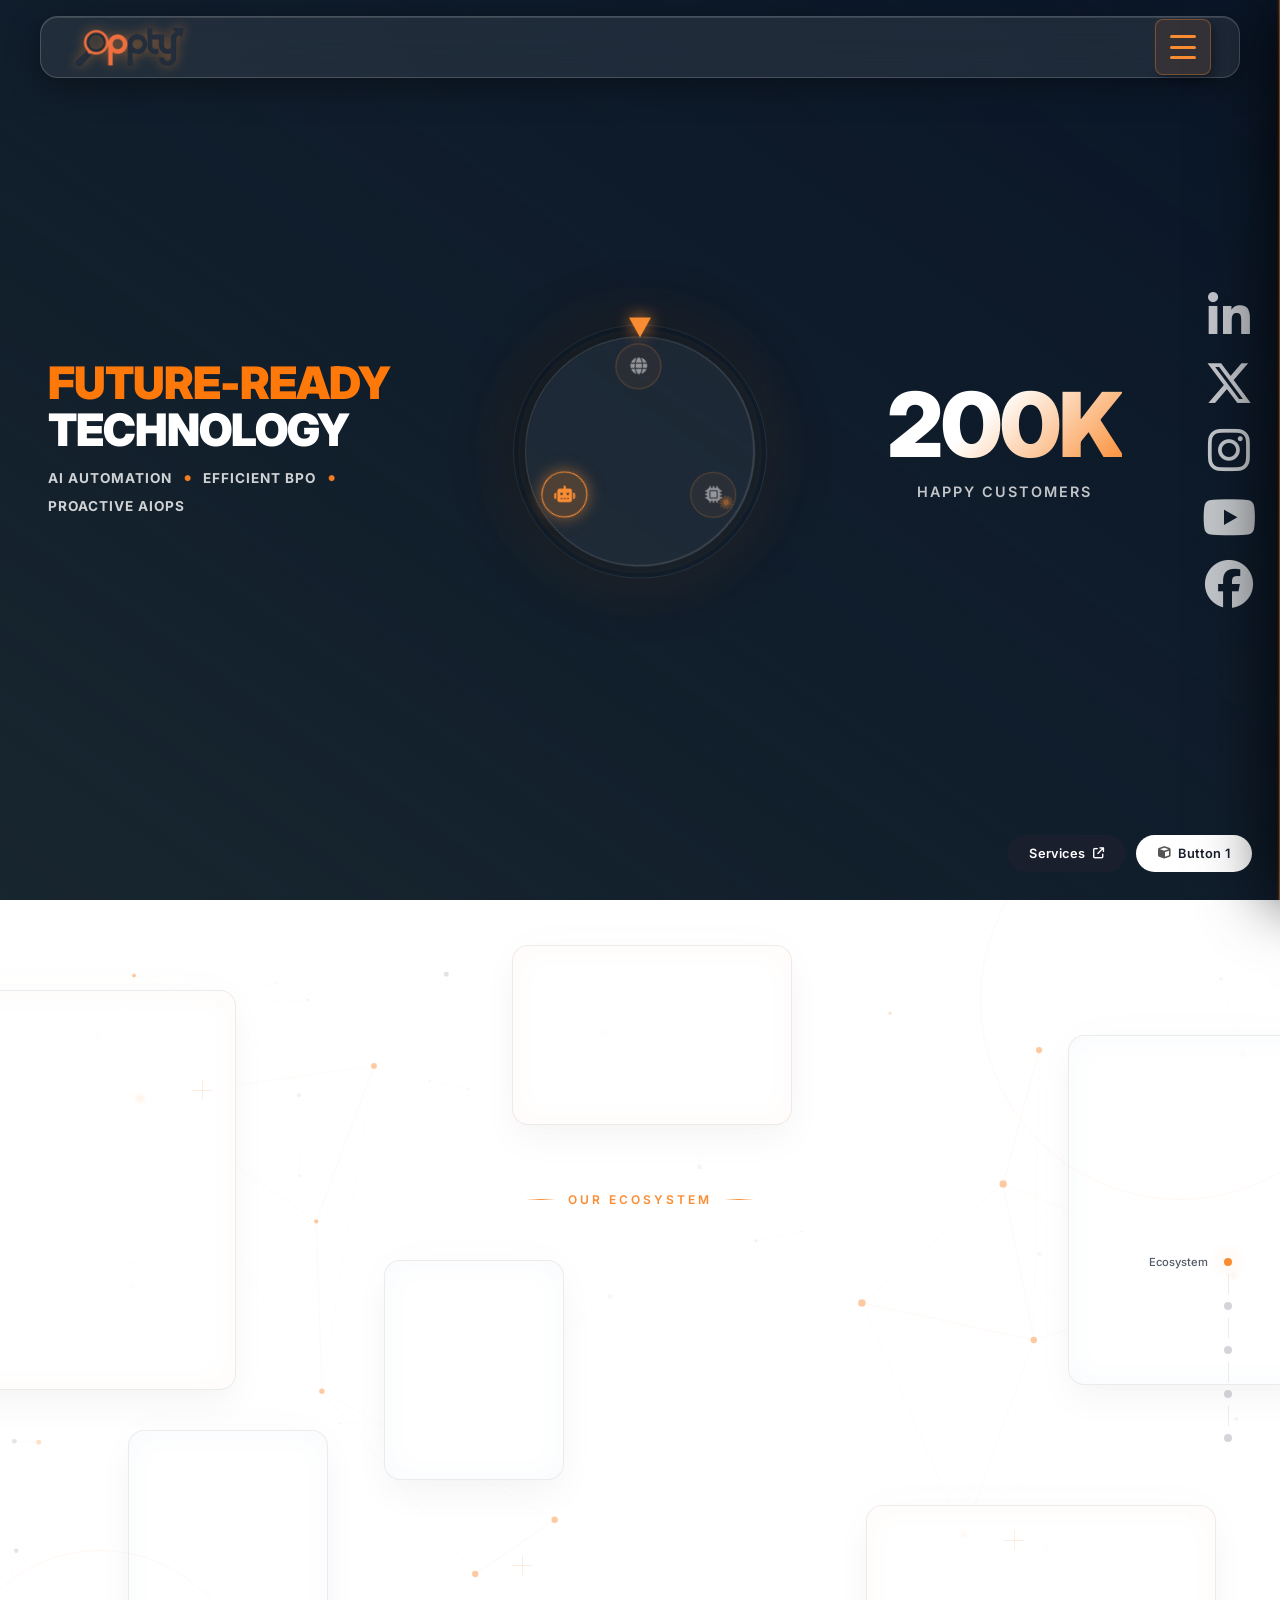
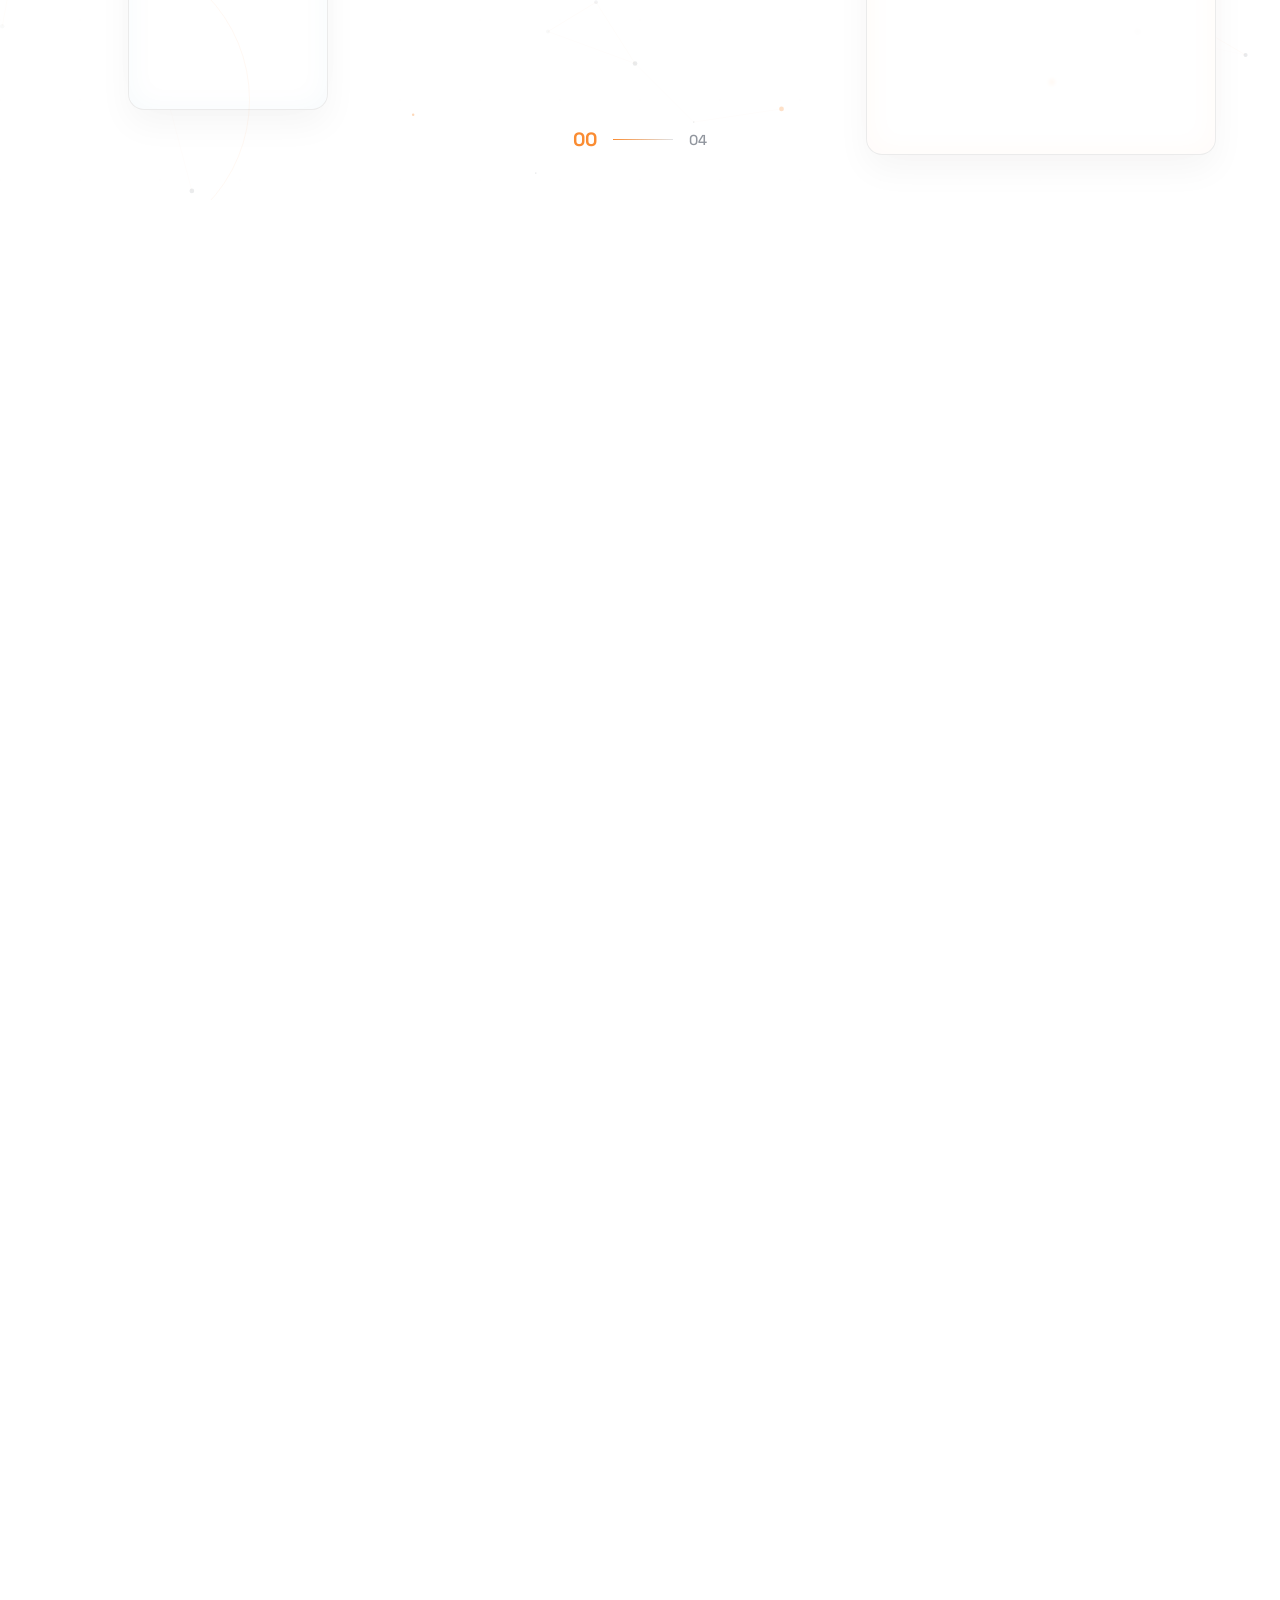
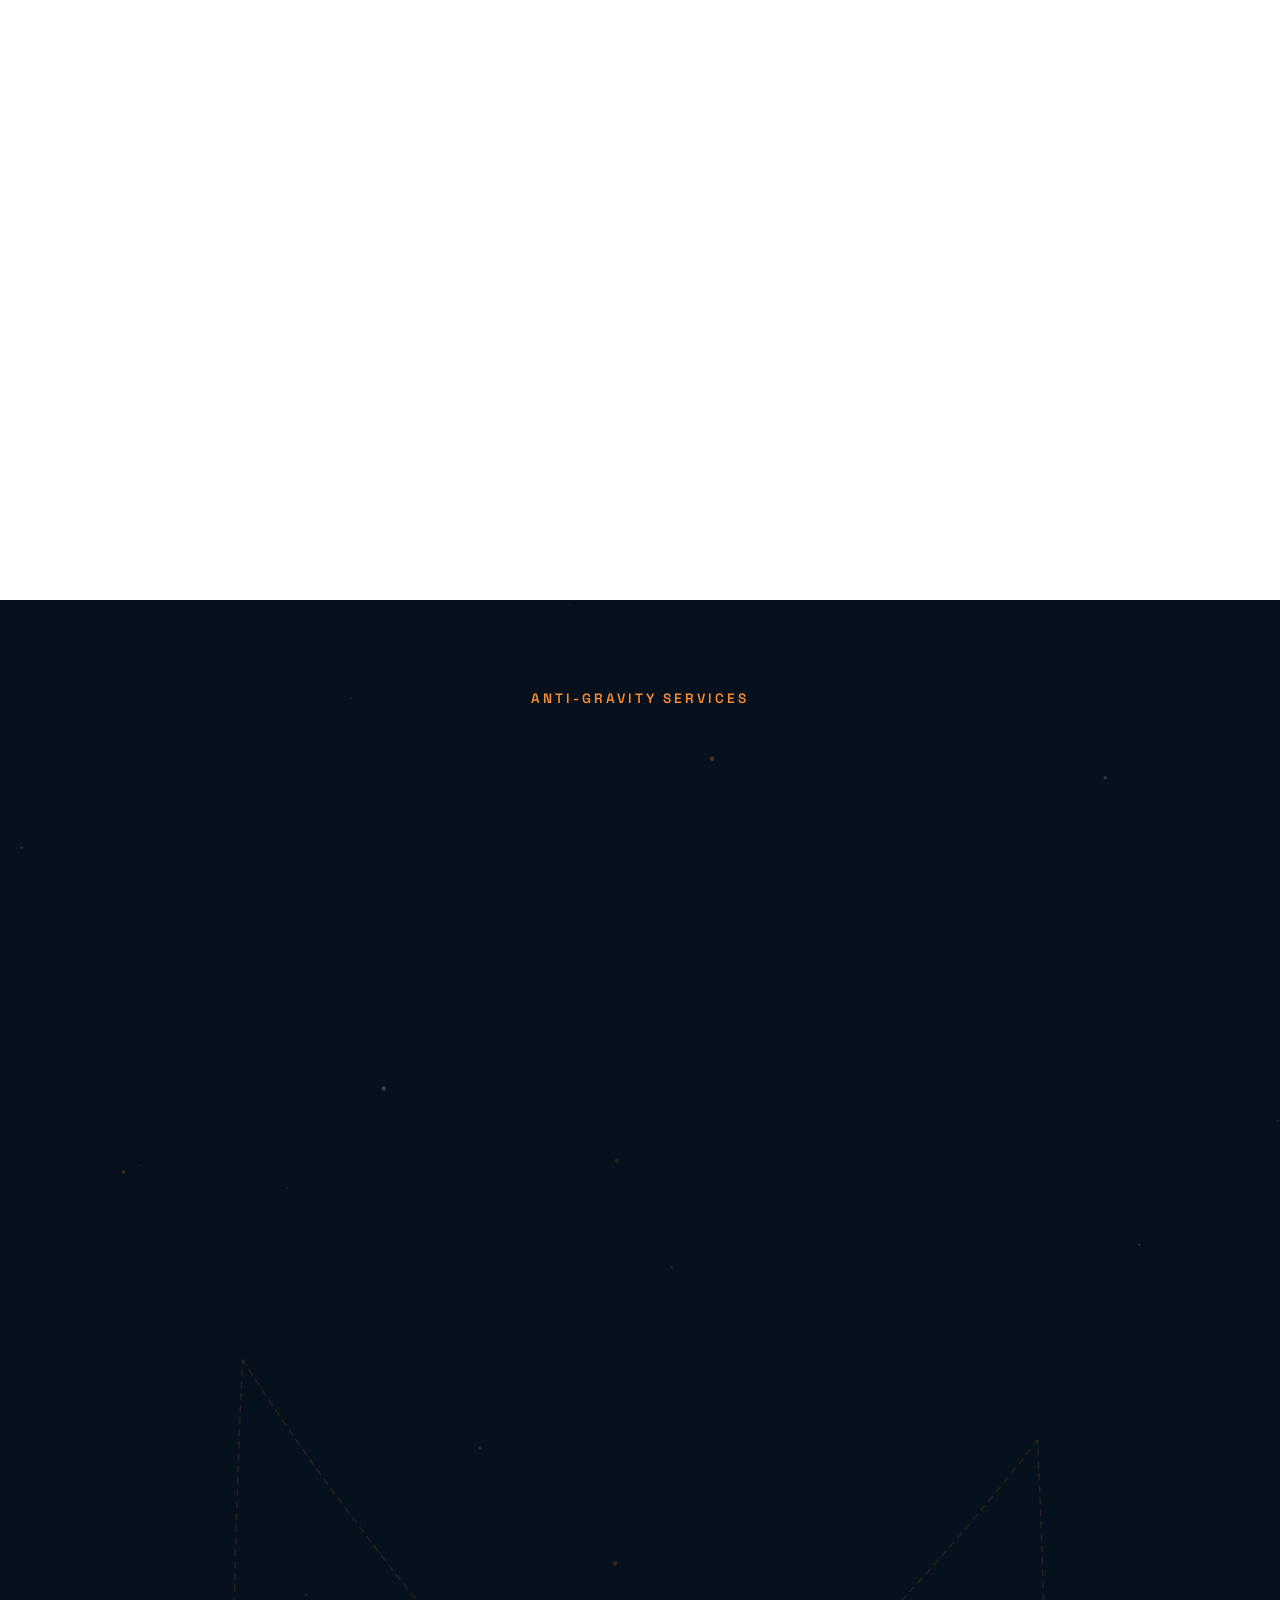
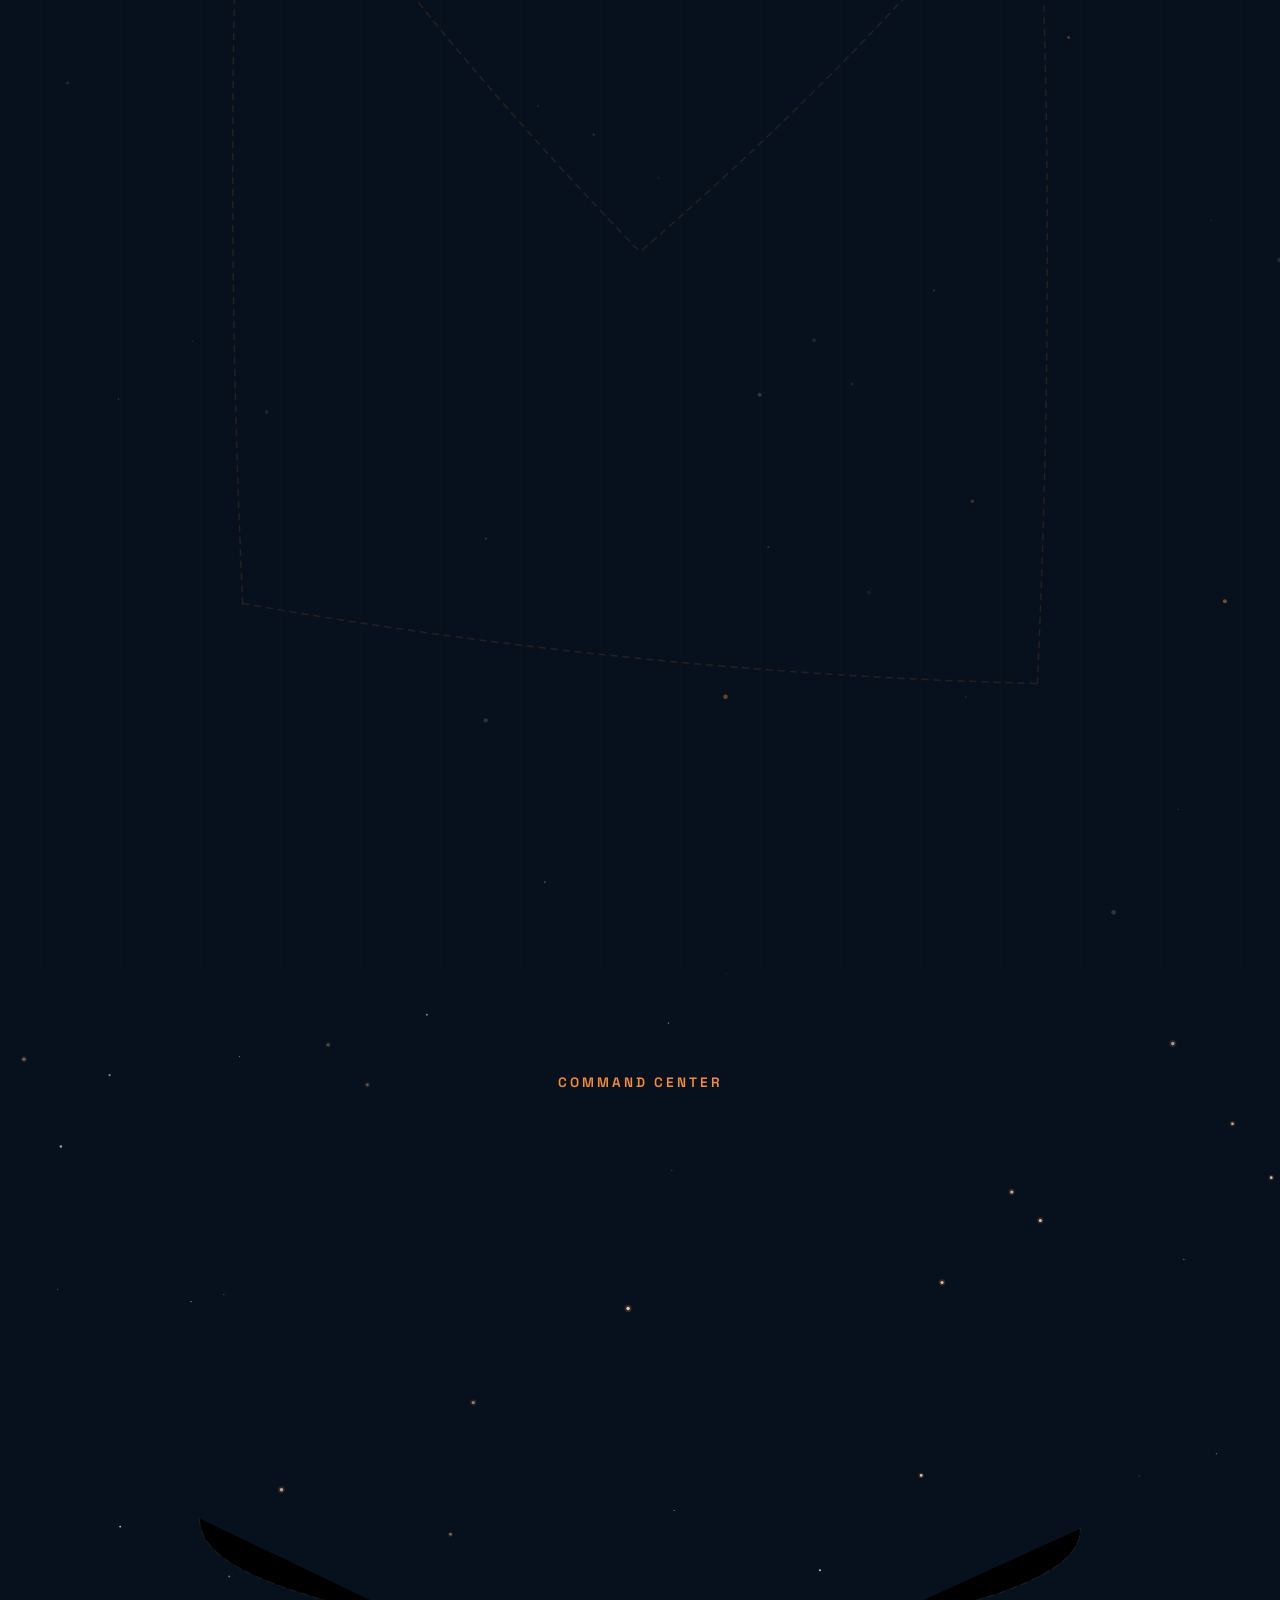
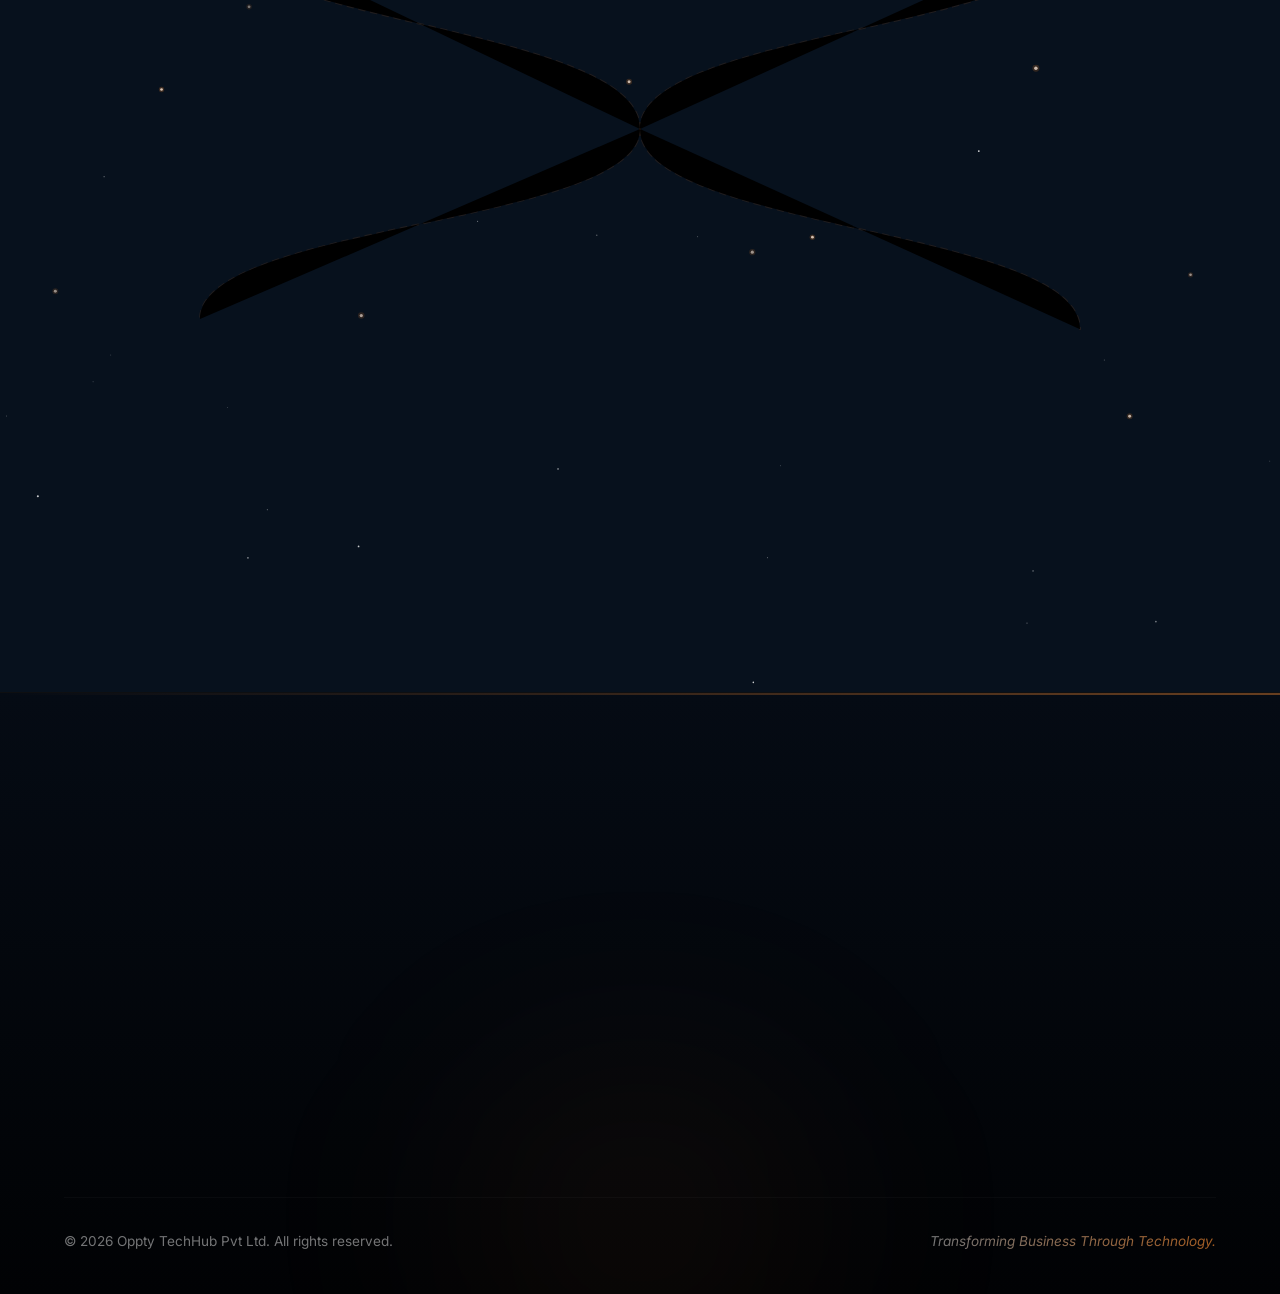
==== index.html @ cc95c742 "Optimize services, command center, and footer layouts" ====
<!DOCTYPE html>
<html lang="en">
<head>
  <meta charset="UTF-8" />
  <meta name="viewport" content="width=device-width, initial-scale=1.0" />
  <title>oppty tech hub</title>
  <link rel="stylesheet" href="style.css" />
  <link href="https://fonts.googleapis.com/css2?family=Inter:wght@300;400;500;600;700;900&display=swap" rel="stylesheet" />
  <link href="https://fonts.googleapis.com/css2?family=Space+Grotesk:wght@400;500;600;700&display=swap" rel="stylesheet" />
  <link href="https://api.fontshare.com/v2/css?f[]=clash-display@200,300,400,500,600,700&display=swap" rel="stylesheet" />
  <link rel="stylesheet" href="https://cdnjs.cloudflare.com/ajax/libs/font-awesome/6.5.0/css/all.min.css" />

  <!-- GSAP & ScrollTrigger Libraries -->
  <script src="https://cdnjs.cloudflare.com/ajax/libs/gsap/3.12.5/gsap.min.js"></script>
  <script src="https://cdnjs.cloudflare.com/ajax/libs/gsap/3.12.5/ScrollTrigger.min.js"></script>
</head>
<body>

  <!-- ========== CURTAIN ANIMATION ========== -->
  <div class="curtain" id="curtain">
    <div class="curtain-left"></div>
    <div class="curtain-right"></div>
  </div>
  <div class="curtain-logo" id="curtainLogo">
    <img src="images/oppty.png" alt="Oppty Logo" />
  </div>

  <!-- ========== NAVBAR ========== -->
  <header class="navbar">
    <a href="#" class="logo">
      <img src="images/oppty.png" alt="Oppty Logo" class="logo-img" />
    </a>
    <label for="menuCheck" class="menuButton" id="menuToggle" aria-label="Open menu">
      <input id="menuCheck" type="checkbox" />
      <span class="top"></span>
      <span class="mid"></span>
      <span class="bot"></span>
    </label>
  </header>

  <!-- ========== SLIDE-IN MENU ========== -->
  <div class="menu-overlay" id="menuOverlay"></div>
  <nav class="slide-menu" id="slideMenu">

    <button class="menu-close" id="menuClose" aria-label="Close menu">
      <span></span>
      <span></span>
    </button>

    <div class="menu-body">

      <div class="menu-left">
        <p class="menu-label">NAVIGATION</p>
        <ul class="menu-links">
          <li><a href="#">Home</a></li>
          <li><a href="#">Platforms</a></li>
          <li><a href="#">About</a></li>
          <li><a href="#">Team</a></li>
          <li><a href="#">Insights</a></li>
          <li><a href="#">Contact</a></li>
        </ul>
        <div class="menu-socials">
          <a href="https://www.linkedin.com/company/opptytech/" target="_blank"><i class="fab fa-linkedin-in"></i></a>
          <a href="#"><i class="fa-brands fa-x-twitter"></i></a>
          <a href="https://www.instagram.com/opptytech?igsh=YTExdTBsc3Y4ejU2" target="_blank"><i class="fab fa-instagram"></i></a>
          <a href="https://youtube.com/@mroppty?si=NbpyNIM-vkHyeLYM" target="_blank"><i class="fab fa-youtube"></i></a>
          <a href="#"><i class="fab fa-facebook-f"></i></a>
        </div>
      </div>

      <div class="menu-right">
        <div class="menu-section">
          <p class="menu-label">GET STARTED</p>
          <a href="#" class="menu-demo-btn">Services <i class="fas fa-arrow-up-right-from-square"></i></a>
        </div>
        <div class="menu-section mt-auto">
          <p class="menu-label">LATEST POST</p>
          <div class="menu-post">
            <img src="images/hero1.jpg" alt="Latest Post" class="post-img" />
            <p class="post-caption">Power up your success with innovative IT, BPO, E-commerce, Web Development, and AI solutions</p>
          </div>
        </div>
      </div>

    </div>

    <div class="menu-footer-btns">
      <a href="#" class="btn-buy">Button 2</a>
      <a href="#" class="btn-framer-sm"><i class="fas fa-cube"></i> Button 3</a>
    </div>

  </nav>

  <!-- ========== HERO ========== -->
  <section class="hero">

    <video class="hero-bg" autoplay muted loop playsinline>
      <source src="images/hero2.mp4" type="video/mp4" />
    </video>

    <div class="hero-overlay"></div>

    <!-- LEFT: Text slider -->
    <div class="hero-slider">
      <div class="slider-track" id="sliderTrack">

        <div class="hero-slide">
          <h2 class="slide-title">
            <span class="white">INNOVATIVE</span> <span class="orange">SOLUTIONS</span> <span class="white">UNLEASHED</span>
          </h2>
          <div class="slide-tags">
            <span>ADVANCED IT</span>
            <span class="dot-sep">●</span>
            <span>TAILORED STRATEGIES</span>
            <span class="dot-sep">●</span>
            <span>SCALABLE GROWTH</span>
          </div>
        </div>

        <div class="hero-slide">
          <h2 class="slide-title">
            <span class="orange">FUTURE-READY</span> <span class="white">TECHNOLOGY</span>
          </h2>
          <div class="slide-tags">
            <span>AI AUTOMATION</span>
            <span class="dot-sep">●</span>
            <span>EFFICIENT BPO</span>
            <span class="dot-sep">●</span>
            <span>PROACTIVE AIOPS</span>
          </div>
        </div>

        <div class="hero-slide">
          <h2 class="slide-title">
            <span class="white">ELEVATE</span> <span class="orange">ONLINE</span> <span class="white">PRESENCE</span>
          </h2>
          <div class="slide-tags">
            <span>STUNNING WEBSITES</span>
            <span class="dot-sep">●</span>
            <span>ROBUST SECURITY</span>
            <span class="dot-sep">●</span>
            <span>E-COMMERCE OPTIMIZATION</span>
          </div>
        </div>

      </div>
    </div>

    <!-- CENTER: Rotary Dialer -->
    <div class="dialer-wrap" id="dialerWrap">
      <div class="dialer-arrow"></div>
      <div class="dialer-ring-outer">
        <div class="dialer-outer-ring"></div>
        <div class="dialer-ring" id="dialerRing">
          <!-- tick marks & icons injected by JS -->
        </div>
      </div>
      <div class="dialer-dots" id="dialerDots"></div>
    </div>

    <!-- RIGHT: Stats slider -->
    <div class="stats-slider">
      <div class="stats-track" id="statsTrack">

        <div class="stat-slide">
          <p class="stat-number"><span class="orange">2K</span></p>
          <p class="stat-label">Projects Completed</p>
        </div>

        <div class="stat-slide">
          <p class="stat-number"><span class="orange">200K</span></p>
          <p class="stat-label">Happy Customers</p>
        </div>

        <div class="stat-slide">
          <p class="stat-number"><span class="orange">10+</span></p>
          <p class="stat-label">Awards Achieved</p>
        </div>

        <div class="stat-slide">
          <p class="stat-number"><span class="orange">5+</span></p>
          <p class="stat-label">Global Branches</p>
        </div>

      </div>
    </div>

    <!-- Social icons -->
    <div class="social-icons">
      <a href="https://www.linkedin.com/company/opptytech/" target="_blank"><i class="fab fa-linkedin-in"></i></a>
      <a href="#"><i class="fa-brands fa-x-twitter"></i></a>
      <a href="https://www.instagram.com/opptytech?igsh=YTExdTBsc3Y4ejU2" target="_blank"><i class="fab fa-instagram"></i></a>
      <a href="https://youtube.com/@mroppty?si=NbpyNIM-vkHyeLYM" target="_blank"><i class="fab fa-youtube"></i></a>
      <a href="#"><i class="fab fa-facebook"></i></a>
    </div>

    <!-- Bottom right buttons -->
    <div class="hero-actions">
      <a href="#" class="btn-demo">Services <i class="fas fa-arrow-up-right-from-square"></i></a>
      <a href="#" class="btn-framer"><i class="fas fa-cube"></i>Button 1</a>
    </div>

  </section>

      <!-- ============================================
         ECOSYSTEM SECTION
         ============================================ -->
    <section class="ecosystem-section" id="ecosystem">

        <!-- Ambient Background Orbs with Gooey Effect -->
        <div class="ecosystem-ambient" id="ecosystemAmbient">
            <div class="goo-container">
                <div class="goo-blob blob-1" id="blob1"></div>
                <div class="goo-blob blob-2" id="blob2"></div>
                <div class="goo-blob blob-3" id="blob3"></div>
                <div class="goo-blob blob-4" id="blob4"></div>
            </div>
            
            <!-- Gooey Filter SVG -->
            <svg style="position: absolute; width: 0; height: 0;" width="0" height="0">
                <defs>
                    <filter id="gooey" x="-50%" y="-50%" width="200%" height="200%" color-interpolation-filters="sRGB">
                        <feGaussianBlur in="SourceGraphic" stdDeviation="45" result="blur" />
                        <feColorMatrix in="blur" mode="matrix" values="1 0 0 0 0  0 1 0 0 0  0 0 1 0 0  0 0 0 45 -18" result="goo" />
                    </filter>
                </defs>
            </svg>
        </div>

        <!-- Sticky Container -->
        <div class="ecosystem-sticky">

            <!-- Background Grid Canvas -->
            <canvas class="bg-grid-canvas" id="gridCanvas"></canvas>

            <!-- Particle Canvas -->
            <canvas class="particle-canvas" id="particleCanvas"></canvas>

            <!-- Network Lines SVG -->
            <svg class="network-svg" id="networkSvg">
                <defs>
                    <linearGradient id="lineGrad" x1="0%" y1="0%" x2="100%" y2="100%">
                        <stop offset="0%" style="stop-color:rgba(250,140,50,0.15)"/>
                        <stop offset="100%" style="stop-color:rgba(250,140,50,0)"/>
                    </linearGradient>
                </defs>
            </svg>

            <!-- 3D Glass Panels -->
            <div class="glass-scene" id="glassScene">
                <div class="parallax-layer" id="parallaxLayer1" data-speed="0.02">
                    <div class="glass-panel glass-panel-1 glow-orange" id="gp1"></div>
                    <div class="glass-panel glass-panel-2 glow-teal" id="gp2"></div>
                </div>
                <div class="parallax-layer" id="parallaxLayer2" data-speed="0.04">
                    <div class="glass-panel glass-panel-3 glow-teal" id="gp3"></div>
                    <div class="glass-panel glass-panel-4 glow-orange" id="gp4"></div>
                </div>
                <div class="parallax-layer" id="parallaxLayer3" data-speed="0.01">
                    <div class="glass-panel glass-panel-5 glow-teal" id="gp5"></div>
                    <div class="glass-panel glass-panel-6 glow-orange" id="gp6"></div>
                </div>

                <!-- Decorative Elements -->
                <div class="deco-ring deco-ring-1"></div>
                <div class="deco-ring deco-ring-2"></div>
                <div class="deco-cross" style="top:20%; left:15%;"></div>
                <div class="deco-cross" style="top:70%; right:20%;"></div>
                <div class="deco-cross" style="bottom:25%; left:40%;"></div>
            </div>

            <!-- ======================================
                 INTRO SLIDE
                 ====================================== -->
            <div class="ecosystem-intro" id="introSlide">
                <div class="section-label" id="sectionLabel">
                    OUR ECOSYSTEM
                </div>
                <h2 class="section-heading" id="sectionHeading">
                    <!-- Words injected via JS -->
                </h2>
                <p class="section-intro-text" id="sectionIntro">
                    <!-- Lines injected via JS -->
                </p>
            </div>

            <!-- ======================================
                 SLIDE 01 - IT Services
                 ====================================== -->
            <div class="slide" id="slide1" data-slide="1">
                <div class="slide-inner">
                    <div class="slide-content">
                        <div class="slide-number">01 / 04</div>
                        <h3 class="slide-heading">
                            <!-- Words injected via JS -->
                        </h3>
                        <p class="slide-subheading">Building Intelligent Technology for Tomorrow's Enterprises</p>
                        <p class="slide-description">
                            <!-- Lines injected via JS -->
                        </p>
                        <div class="slide-keywords">
                            <span class="keyword-tag">Software</span>
                            <span class="keyword-tag">Cloud</span>
                            <span class="keyword-tag">AI</span>
                        </div>
                        <a href="#" class="slide-cta">
                            <span class="cta-text">Explore IT Services</span>
                            <span class="cta-arrow">
                                <svg viewBox="0 0 24 24"><line x1="5" y1="12" x2="19" y2="12"/><polyline points="12 5 19 12 12 19"/></svg>
                            </span>
                        </a>
                    </div>
                    <div class="slide-visual">
                        <div class="visual-container" id="visual1">
                            <div class="visual-glow glow-main"></div>
                            <div class="visual-glass visual-cube-main"></div>
                            <div class="visual-glass visual-cube-secondary"></div>
                            <div class="visual-glass visual-cube-tertiary"></div>
                            <svg class="data-flow-svg" viewBox="0 0 500 450">
                                <line class="data-flow-line" x1="50" y1="100" x2="250" y2="225" />
                                <line class="data-flow-line" x1="250" y1="225" x2="450" y2="150" />
                                <line class="data-flow-line" x1="250" y1="225" x2="150" y2="380" />
                                <circle class="data-flow-dot" cx="250" cy="225" r="4"/>
                                <circle class="data-flow-dot" cx="50" cy="100" r="3"/>
                                <circle class="data-flow-dot" cx="450" cy="150" r="3"/>
                                <circle class="data-flow-dot" cx="150" cy="380" r="3"/>
                            </svg>
                        </div>
                    </div>
                </div>
            </div>

            <!-- ======================================
                 SLIDE 02 - ITES Services
                 ====================================== -->
            <div class="slide" id="slide2" data-slide="2">
                <div class="slide-inner">
                    <div class="slide-content">
                        <div class="slide-number">02 / 04</div>
                        <h3 class="slide-heading"></h3>
                        <p class="slide-subheading">Efficiency Driven by Expertise</p>
                        <p class="slide-description"></p>
                        <div class="slide-keywords">
                            <span class="keyword-tag">Support</span>
                            <span class="keyword-tag">Operations</span>
                            <span class="keyword-tag">Automation</span>
                        </div>
                        <a href="#" class="slide-cta">
                            <span class="cta-text">Explore ITES Services</span>
                            <span class="cta-arrow">
                                <svg viewBox="0 0 24 24"><line x1="5" y1="12" x2="19" y2="12"/><polyline points="12 5 19 12 12 19"/></svg>
                            </span>
                        </a>
                    </div>
                    <div class="slide-visual">
                        <div class="visual-container" id="visual2">
                            <div class="visual-glow glow-main"></div>
                            <div class="visual-glass" style="width:200px;height:140px;top:20%;left:10%;transform:rotateY(-10deg) rotateX(5deg);border-color:rgba(255,255,255,0.05);"></div>
                            <div class="visual-glass" style="width:180px;height:120px;top:40%;left:40%;transform:rotateY(8deg) rotateX(-3deg);border-color:rgba(250,140,50,0.08);"></div>
                            <div class="visual-glass" style="width:160px;height:130px;bottom:15%;right:15%;transform:rotateY(-5deg) rotateX(2deg);opacity:0.5;"></div>
                            <svg class="data-flow-svg" viewBox="0 0 500 450">
                                <path class="data-flow-line" d="M 60 150 Q 200 100 250 225 Q 300 350 440 300" />
                                <path class="data-flow-line" d="M 100 350 Q 200 250 300 200 Q 400 150 450 100" />
                                <circle class="data-flow-dot" cx="250" cy="225" r="4"/>
                                <circle class="data-flow-dot" cx="100" cy="350" r="3"/>
                                <circle class="data-flow-dot" cx="450" cy="100" r="3"/>
                            </svg>
                        </div>
                    </div>
                </div>
            </div>

            <!-- ======================================
                 SLIDE 03 - BPO Services
                 ====================================== -->
            <div class="slide" id="slide3" data-slide="3">
                <div class="slide-inner">
                    <div class="slide-content">
                        <div class="slide-number">03 / 04</div>
                        <h3 class="slide-heading"></h3>
                        <p class="slide-subheading">Your Growth Partner in Business Operations</p>
                        <p class="slide-description"></p>
                        <div class="slide-keywords">
                            <span class="keyword-tag">Productivity</span>
                            <span class="keyword-tag">Scalability</span>
                            <span class="keyword-tag">Customer Care</span>
                        </div>
                        <a href="#" class="slide-cta">
                            <span class="cta-text">Explore BPO Services</span>
                            <span class="cta-arrow">
                                <svg viewBox="0 0 24 24"><line x1="5" y1="12" x2="19" y2="12"/><polyline points="12 5 19 12 12 19"/></svg>
                            </span>
                        </a>
                    </div>
                    <div class="slide-visual">
                        <div class="visual-container" id="visual3">
                            <div class="visual-glow glow-main"></div>
                            <div class="visual-glass" style="width:260px;height:180px;top:25%;left:20%;transform:perspective(800px) translateZ(-50px) rotateY(-12deg);border-color:rgba(250,140,50,0.08);box-shadow:0 20px 60px rgba(250,140,50,0.04);"></div>
                            <div class="visual-glass" style="width:220px;height:160px;top:40%;left:35%;transform:perspective(800px) translateZ(0px) rotateY(-8deg);border-color:rgba(250,140,50,0.1);box-shadow:0 20px 60px rgba(250,140,50,0.06);"></div>
                            <div class="visual-glass" style="width:180px;height:140px;top:55%;left:50%;transform:perspective(800px) translateZ(50px) rotateY(-4deg);border-color:rgba(250,140,50,0.12);box-shadow:0 20px 60px rgba(250,140,50,0.08);"></div>
                            <svg class="data-flow-svg" viewBox="0 0 500 450">
                                <line class="data-flow-line" x1="80" y1="120" x2="200" y2="200"/>
                                <line class="data-flow-line" x1="200" y1="200" x2="320" y2="280"/>
                                <line class="data-flow-line" x1="320" y1="280" x2="420" y2="350"/>
                                <circle class="data-flow-dot" cx="200" cy="200" r="3"/>
                                <circle class="data-flow-dot" cx="320" cy="280" r="4"/>
                            </svg>
                        </div>
                    </div>
                </div>
            </div>

            <!-- ======================================
                 SLIDE 04 - Oppty Learn
                 ====================================== -->
            <div class="slide" id="slide4" data-slide="4">
                <div class="slide-inner">
                    <div class="slide-content">
                        <div class="slide-number">04 / 04</div>
                        <h3 class="slide-heading"></h3>
                        <p class="slide-subheading">Learn Today. Lead Tomorrow.</p>
                        <p class="slide-description"></p>
                        <div class="slide-keywords">
                            <span class="keyword-tag">Learning</span>
                            <span class="keyword-tag">Upskilling</span>
                            <span class="keyword-tag">Careers</span>
                        </div>
                        <a href="#" class="slide-cta">
                            <span class="cta-text">Explore Oppty Learn</span>
                            <span class="cta-arrow">
                                <svg viewBox="0 0 24 24"><line x1="5" y1="12" x2="19" y2="12"/><polyline points="12 5 19 12 12 19"/></svg>
                            </span>
                        </a>
                    </div>
                    <div class="slide-visual">
                        <div class="visual-container" id="visual4">
                            <div class="visual-glow glow-main"></div>
                            <div class="visual-glass" style="width:140px;height:180px;top:15%;left:20%;transform:rotateY(-10deg) rotateX(5deg);border-color:rgba(250,140,50,0.08);"></div>
                            <div class="visual-glass" style="width:150px;height:100px;top:30%;right:20%;transform:rotateY(12deg);border-color:rgba(250,140,50,0.06);"></div>
                            <div class="visual-glass" style="width:120px;height:160px;bottom:10%;left:40%;transform:rotateY(-5deg) rotateX(-3deg);border-color:rgba(250,140,50,0.1);"></div>
                            <!-- Knowledge nodes -->
                            <div class="knowledge-node" style="top:25%;left:35%;"></div>
                            <div class="knowledge-node" style="top:45%;left:55%;"></div>
                            <div class="knowledge-node" style="top:65%;left:30%;"></div>
                            <div class="knowledge-node" style="top:35%;right:25%;"></div>
                            <div class="knowledge-node" style="bottom:20%;right:35%;"></div>
                            <svg class="data-flow-svg" viewBox="0 0 500 450">
                                <path class="data-flow-line" d="M 175 112 Q 250 180 275 200"/>
                                <path class="data-flow-line" d="M 275 200 Q 300 250 150 290"/>
                                <path class="data-flow-line" d="M 275 200 Q 350 170 375 157"/>
                                <path class="data-flow-line" d="M 150 290 Q 200 350 325 360"/>
                                <circle class="data-flow-dot" cx="275" cy="200" r="5"/>
                                <circle class="data-flow-dot" cx="175" cy="112" r="3"/>
                                <circle class="data-flow-dot" cx="375" cy="157" r="3"/>
                                <circle class="data-flow-dot" cx="150" cy="290" r="3"/>
                                <circle class="data-flow-dot" cx="325" cy="360" r="3"/>
                            </svg>
                        </div>
                    </div>
                </div>
            </div>

            <!-- Progress Indicator -->
            <div class="scroll-progress" id="scrollProgress">
                <div class="progress-dot active" data-index="0" data-label="Ecosystem"></div>
                <div class="progress-line"></div>
                <div class="progress-dot" data-index="1" data-label="IT Services"></div>
                <div class="progress-line"></div>
                <div class="progress-dot" data-index="2" data-label="ITES Services"></div>
                <div class="progress-line"></div>
                <div class="progress-dot" data-index="3" data-label="BPO Services"></div>
                <div class="progress-line"></div>
                <div class="progress-dot" data-index="4" data-label="Oppty Learn"></div>
            </div>

            <!-- Slide Counter -->
            <div class="slide-counter" id="slideCounter">
                <span class="counter-current" id="counterCurrent">00</span>
                <div class="counter-divider"></div>
                <span class="counter-total">04</span>
            </div>

        </div>
    </section>

    <!-- ============================================
         SECTION 3: ANTI-GRAVITY SERVICES
         ============================================ -->
    <section class="services-section" id="services">
        <!-- Background elements -->
        <div class="services-bg-grid"></div>
        <canvas class="services-particle-canvas" id="servicesParticleCanvas"></canvas>
        
        <!-- SVG connecting lines between cards -->
        <svg class="services-connections" id="servicesConnections">
            <path id="path-sc1-sc3" d="" class="connection-line" />
            <path id="path-sc2-sc3" d="" class="connection-line" />
            <path id="path-sc4-sc1" d="" class="connection-line" />
            <path id="path-sc4-sc5" d="" class="connection-line" />
            <path id="path-sc5-sc2" d="" class="connection-line" />
        </svg>

        <div class="services-container">
            <div class="services-header">
                <div class="services-label">ANTI-GRAVITY SERVICES</div>
                <h2 class="services-heading" id="servicesHeading">
                    <!-- Word by word reveal via JS -->
                </h2>
                <p class="services-subheading" id="servicesSubheading">
                    <!-- Lines reveal via JS -->
                </p>
            </div>

            <div class="services-grid" id="servicesGrid">
                
                <!-- Card 1: IT Solutions -->
                <div class="service-card card-it" data-speed="0.08" id="sc1">
                    <div class="card-glow"></div>
                    <div class="card-inner">
                        <div class="card-icon">
                            <i class="fas fa-laptop-code"></i>
                        </div>
                        <h3 class="card-title">IT Solutions</h3>
                        <p class="card-desc">Robust enterprise architecture, secure cloud storage, and modern integrations tailored for high-scale environments.</p>
                        <ul class="card-items">
                            <li><span class="bullet"></span> Custom Software</li>
                            <li><span class="bullet"></span> Cloud Infrastructure</li>
                            <li><span class="bullet"></span> AI Automation</li>
                            <li><span class="bullet"></span> Enterprise Systems</li>
                        </ul>
                    </div>
                </div>

                <!-- Card 2: BPO Solutions -->
                <div class="service-card card-bpo" data-speed="0.14" id="sc2">
                    <div class="card-glow"></div>
                    <div class="card-inner">
                        <div class="card-icon">
                            <i class="fas fa-headset"></i>
                        </div>
                        <h3 class="card-title">BPO Solutions</h3>
                        <p class="card-desc">Optimized outsourcing operations to streamline workflow processes and enhance customer satisfaction.</p>
                        <ul class="card-items">
                            <li><span class="bullet"></span> Customer Support</li>
                            <li><span class="bullet"></span> Back Office Operations</li>
                            <li><span class="bullet"></span> Process Optimization</li>
                            <li><span class="bullet"></span> Business Scaling</li>
                        </ul>
                    </div>
                </div>

                <!-- Card 3: E-Commerce -->
                <div class="service-card card-ecommerce" data-speed="0.06" id="sc3">
                    <div class="card-glow"></div>
                    <div class="card-inner">
                        <div class="card-icon">
                            <i class="fas fa-shopping-bag"></i>
                        </div>
                        <h3 class="card-title">E-Commerce</h3>
                        <p class="card-desc">Accelerate online sales with optimized digital storefronts, product merchandising, and performance marketing.</p>
                        <ul class="card-items">
                            <li><span class="bullet"></span> Marketplace Management</li>
                            <li><span class="bullet"></span> Performance Marketing</li>
                            <li><span class="bullet"></span> Product Optimization</li>
                            <li><span class="bullet"></span> Revenue Growth</li>
                        </ul>
                    </div>
                </div>

                <!-- Card 4: Web Development -->
                <div class="service-card card-web" data-speed="0.11" id="sc4">
                    <div class="card-glow"></div>
                    <div class="card-inner">
                        <div class="card-icon">
                            <i class="fas fa-code"></i>
                        </div>
                        <h3 class="card-title">Web Development</h3>
                        <p class="card-desc">High-performance, visual, responsive web applications built with modern frameworks and smooth interactions.</p>
                        <ul class="card-items">
                            <li><span class="bullet"></span> Modern Websites</li>
                            <li><span class="bullet"></span> Landing Pages</li>
                            <li><span class="bullet"></span> Web Applications</li>
                            <li><span class="bullet"></span> Digital Experiences</li>
                        </ul>
                    </div>
                </div>

                <!-- Card 5: AI Solutions -->
                <div class="service-card card-ai" data-speed="0.17" id="sc5">
                    <div class="card-glow"></div>
                    <div class="card-inner">
                        <div class="card-icon">
                            <i class="fas fa-brain"></i>
                        </div>
                        <h3 class="card-title">AI Solutions</h3>
                        <p class="card-desc">Cognitive computing, custom agents, and workflow automations to future-proof business productivity.</p>
                        <ul class="card-items">
                            <li><span class="bullet"></span> AI Agents</li>
                            <li><span class="bullet"></span> Chatbots</li>
                            <li><span class="bullet"></span> Workflow Automation</li>
                            <li><span class="bullet"></span> Predictive Analytics</li>
                        </ul>
                    </div>
                </div>

            </div>

            <div class="services-cta-wrap">
                <a href="#" class="btn-services-cta" id="servicesCta">
                    <span>Explore Our Services</span>
                    <span class="cta-arrow">
                        <svg viewBox="0 0 24 24"><line x1="5" y1="12" x2="19" y2="12"/><polyline points="12 5 19 12 12 19"/></svg>
                    </span>
                </a>
            </div>
        </div>
    </section>

    <!-- ============================================
         SECTION 4: FUTURE COMMAND CENTER
         ============================================ -->
    <section class="command-section" id="command">
        <!-- Cosmic particles -->
        <canvas class="command-particle-canvas" id="commandParticleCanvas"></canvas>

        <div class="command-container">
            <div class="command-header">
                <div class="command-label">COMMAND CENTER</div>
                <h2 class="command-title" id="commandTitle">THE FUTURE RUNS ON INTELLIGENT SYSTEMS</h2>
                <p class="command-desc" id="commandDesc">From AI automation to enterprise operations, Oppty TechHub builds connected ecosystems that transform ideas into measurable growth.</p>
            </div>

            <div class="command-visual-container">
                <!-- SVG network lines connecting sphere and panels -->
                <svg class="command-network-svg" id="commandNetworkSvg">
                    <path id="path-to-panel1" d="" class="network-path" />
                    <path id="path-to-panel2" d="" class="network-path" />
                    <path id="path-to-panel3" d="" class="network-path" />
                    <path id="path-to-panel4" d="" class="network-path" />
                </svg>

                <!-- 3D concentric sphere in center -->
                <div class="command-sphere-wrapper" id="commandSphereWrapper">
                    <div class="sphere-glow-core"></div>
                    <div class="sphere-core"></div>
                    <!-- Orbiting energy rings -->
                    <div class="sphere-ring ring-orbit-1"></div>
                    <div class="sphere-ring ring-orbit-2"></div>
                    <div class="sphere-ring ring-orbit-3"></div>
                </div>

                <!-- Dashboard Statistics Widgets surrounding the Sphere -->
                <!-- Panel 1: Top Left -->
                <div class="stat-panel panel-top-left" id="panel1">
                    <div class="panel-glow"></div>
                    <div class="panel-inner">
                        <div class="panel-indicator"></div>
                        <div class="stat-number-wrap">
                            <span class="stat-number" data-target="10">0</span><span class="stat-plus">+</span>
                        </div>
                        <div class="stat-label">Industries Served</div>
                        <p class="panel-desc">Powering growth across retail, logistics, healthcare, finance, and global trade.</p>
                    </div>
                </div>

                <!-- Panel 2: Top Right -->
                <div class="stat-panel panel-top-right" id="panel2">
                    <div class="panel-glow"></div>
                    <div class="panel-inner">
                        <div class="panel-indicator"></div>
                        <div class="stat-number-wrap">
                            <span class="stat-number" data-target="50">0</span><span class="stat-plus">+</span>
                        </div>
                        <div class="stat-label">Technology Solutions</div>
                        <p class="panel-desc">Custom enterprise software, cloud deployments, and web systems engineered to scale.</p>
                    </div>
                </div>

                <!-- Panel 3: Bottom Left -->
                <div class="stat-panel panel-bottom-left" id="panel3">
                    <div class="panel-glow"></div>
                    <div class="panel-inner">
                        <div class="panel-indicator"></div>
                        <div class="stat-number-wrap">
                            <span class="stat-number" data-target="100">0</span><span class="stat-plus">+</span>
                        </div>
                        <div class="stat-label">Business Workflows Automated</div>
                        <p class="panel-desc">Eliminating manual overhead with intelligent automation pipelines and RPA agents.</p>
                    </div>
                </div>

                <!-- Panel 4: Bottom Right -->
                <div class="stat-panel panel-bottom-right" id="panel4">
                    <div class="panel-glow"></div>
                    <div class="panel-inner">
                        <div class="panel-indicator"></div>
                        <div class="stat-number-wrap">
                            <span class="stat-number" data-target="24">0</span><span class="stat-plus">/7</span>
                        </div>
                        <div class="stat-label">Operational Excellence</div>
                        <p class="panel-desc">Round-the-clock support, monitoring, and infrastructure management.</p>
                    </div>
                </div>
            </div>

            <!-- Bottom Quote -->
            <div class="command-quote-wrap" id="commandQuoteWrap">
                <span class="quote-word">Build Faster.</span>
                <span class="quote-word">Scale Smarter.</span>
                <span class="quote-word">Lead The Future.</span>
            </div>
        </div>
    </section>

    <!-- ============================================
         FOOTER
         ============================================ -->
    <footer class="premium-footer" id="footer">
        <!-- Giant blurred ambient orb -->
        <div class="footer-bg-glow"></div>
        <div class="footer-top-border"></div>

        <div class="footer-container">
            <div class="footer-grid">
                
                <!-- Left Column: Logo & Description -->
                <div class="footer-col footer-col-left">
                    <a href="#" class="footer-logo">
                        <img src="images/oppty.png" alt="Oppty Logo" />
                    </a>
                    <p class="footer-about">
                        Power up your success with innovative IT, BPO, E-commerce, Web Development, and AI solutions tailored to your vision.
                    </p>
                    <div class="footer-socials">
                        <a href="https://www.linkedin.com/company/opptytech/" target="_blank" aria-label="LinkedIn"><i class="fab fa-linkedin-in"></i></a>
                        <a href="#" aria-label="Twitter"><i class="fa-brands fa-x-twitter"></i></a>
                        <a href="https://www.instagram.com/opptytech?igsh=YTExdTBsc3Y4ejU2" target="_blank" aria-label="Instagram"><i class="fab fa-instagram"></i></a>
                        <a href="https://youtube.com/@mroppty?si=NbpyNIM-vkHyeLYM" target="_blank" aria-label="YouTube"><i class="fab fa-youtube"></i></a>
                        <a href="#" aria-label="Facebook"><i class="fab fa-facebook-f"></i></a>
                    </div>
                </div>

                <!-- Center Column: Address Cards -->
                <div class="footer-col footer-col-center">
                    <!-- Hyderabad Address Card -->
                    <div class="footer-card" id="hydCard">
                        <div class="card-light-glow"></div>
                        <h4 class="card-office-title"><i class="fas fa-map-marker-alt"></i> Hyderabad Office</h4>
                        <p class="card-address">
                            108/43, Vijaya Lakshmi Enclave, 1st Floor, PJR Enclave Rd, Gangaram, ICRISAT Colony, Hyderabad, Telangana 500050
                        </p>
                    </div>

                    <!-- Udaipur Address Card -->
                    <div class="footer-card" id="udrCard">
                        <div class="card-light-glow"></div>
                        <h4 class="card-office-title"><i class="fas fa-map-marker-alt"></i> Udaipur Office</h4>
                        <p class="card-address">
                            Plot No 26, 100 Feet Road, Shobhagpura, Udaipur, Rajasthan 313011
                        </p>
                    </div>
                </div>

                <!-- Right Column: Quick Links & Contact -->
                <div class="footer-col footer-col-right">
                    <div class="footer-contact">
                        <h4>Contact Us</h4>
                        <a href="mailto:info@oppty.in" class="footer-contact-link"><i class="far fa-envelope"></i> info@oppty.in</a>
                        <a href="tel:+919491209900" class="footer-contact-link"><i class="fas fa-phone-alt"></i> +91 9491209900</a>
                    </div>
                    
                    <div class="footer-links-wrap">
                        <h4>Quick Links</h4>
                        <ul class="footer-links-list">
                            <li><a href="#" class="footer-hover-link">Home</a></li>
                            <li><a href="#ecosystem" class="footer-hover-link">About Us</a></li>
                            <li><a href="#services" class="footer-hover-link">Services</a></li>
                            <li><a href="#" class="footer-hover-link">Careers</a></li>
                            <li><a href="#footer" class="footer-hover-link">Contact</a></li>
                        </ul>
                    </div>
                </div>

            </div>

            <div class="footer-bottom-bar">
                <p class="footer-copyright">&copy; 2026 Oppty TechHub Pvt Ltd. All rights reserved.</p>
                <p class="footer-tagline">Transforming Business Through Technology.</p>
            </div>
        </div>
    </footer>

  <script>
    /* ================================================
       CURTAIN PAGE LOAD ANIMATION
    ================================================ */
    window.addEventListener('load', () => {
      const curtain     = document.getElementById('curtain');
      const curtainLogo = document.getElementById('curtainLogo');

      setTimeout(() => {
        curtainLogo.classList.add('hide');   // fade out logo
        curtain.classList.add('open');       // split panels apart

        setTimeout(() => {
          curtain.remove();
          curtainLogo.remove();
        }, 1000);
      }, 1400); // how long curtain stays — adjust to taste
    });

    /* ================================================
       HAMBURGER MENU
    ================================================ */
    const toggle    = document.getElementById('menuToggle');
    const closeBtn  = document.getElementById('menuClose');
    const menu      = document.getElementById('slideMenu');
    const overlay   = document.getElementById('menuOverlay');
    const menuCheck = document.getElementById('menuCheck');

    function openMenu() {
      menu.classList.add('open');
      overlay.classList.add('show');
      document.body.style.overflow = 'hidden';
    }
    function closeMenu() {
      menu.classList.remove('open');
      overlay.classList.remove('show');
      document.body.style.overflow = '';
      menuCheck.checked = false;
    }

    toggle.addEventListener('change', (e) => {
      if (e.target.tagName === 'INPUT') {
        menuCheck.checked ? openMenu() : closeMenu();
      }
    });
    closeBtn.addEventListener('click', closeMenu);
    overlay.addEventListener('click', closeMenu);

    /* ================================================
       ROTARY DIALER + SLIDER SYNC
    ================================================ */

    // Slide data — icon per slide (Font Awesome class)
    const SLIDE_DATA = [
      { icon: 'fas fa-microchip' },   // Innovative Solutions
      { icon: 'fas fa-robot'      },  // Future-Ready Technology
      { icon: 'fas fa-globe'      },  // Elevate Online Presence
    ];

    const TOTAL        = SLIDE_DATA.length;
    const DEG_PER_STEP = 360 / TOTAL;   // 120°
    const RING_SIZE    = 230;            // px — matches CSS
    const ICON_RADIUS  = 86;            // px from center
    const INTERVAL_MS  = 3500;

    let current     = 0;
    let rotationDeg = 0;
    let animating   = false;

    // ── Build tick marks ──
    const dialerRing = document.getElementById('dialerRing');
    for (let t = 0; t < 12; t++) {
      const tick = document.createElement('div');
      tick.className = 'dial-tick';
      tick.style.transform = `rotate(${t * 30}deg) translateX(-50%)`;
      dialerRing.appendChild(tick);
    }

    // ── Build icon slots ──
    const iconEls = SLIDE_DATA.map((data, i) => {
      // Start icon[0] at top (−90°), rest evenly spaced
      const angleDeg = (i * DEG_PER_STEP) - 90;
      const angleRad = (angleDeg * Math.PI) / 180;
      const cx = RING_SIZE / 2 + ICON_RADIUS * Math.cos(angleRad) - 23; // 23 = half icon size
      const cy = RING_SIZE / 2 + ICON_RADIUS * Math.sin(angleRad) - 23;

      const el = document.createElement('div');
      el.className = 'dial-icon' + (i === 0 ? ' active-icon' : '');
      el.style.left = cx + 'px';
      el.style.top  = cy + 'px';

      const ico = document.createElement('i');
      ico.className = data.icon;
      el.appendChild(ico);
      dialerRing.appendChild(el);
      return el;
    });

    // ── Build indicator dots ──
    const dotsWrap = document.getElementById('dialerDots');
    const dots = SLIDE_DATA.map((_, i) => {
      const d = document.createElement('div');
      d.className = 'dialer-dot' + (i === 0 ? ' active' : '');
      dotsWrap.appendChild(d);
      return d;
    });

    // ── Slider elements ──
    const textSlides = document.querySelectorAll('.hero-slide');
    const statSlides = document.querySelectorAll('.stat-slide');
    textSlides[0].classList.add('active');
    statSlides[0].classList.add('active');

    // ── Go-to function ──
    function goTo(index) {
      if (animating) return;
      animating = true;

      const prev = current;
      current = ((index % TOTAL) + TOTAL) % TOTAL;

      rotationDeg = current * DEG_PER_STEP;
      dialerRing.style.transform = `rotate(${rotationDeg}deg)`;

      iconEls.forEach((el) => {
        el.classList.remove('active-icon');
        el.style.transform = `rotate(${-rotationDeg}deg)`;
      });
      iconEls[current].classList.add('active-icon');

      // Swap text slides
      textSlides[current].style.transition = 'none';
      textSlides[current].classList.add('enter-from-left');
      textSlides[current].offsetHeight;
      textSlides[current].style.transition = '';
      textSlides[prev].classList.add('exit-to-right');
      textSlides[prev].classList.remove('active');
      textSlides[current].classList.remove('enter-from-left');
      textSlides[current].classList.add('active');

      // Swap stat slides
      const statNext = current % statSlides.length;
      const statPrev = prev % statSlides.length;
      if (statNext !== statPrev) {
        statSlides[statNext].style.transition = 'none';
        statSlides[statNext].classList.add('enter-from-left');
        statSlides[statNext].offsetHeight;
        statSlides[statNext].style.transition = '';
        statSlides[statPrev].classList.add('exit-to-right');
        statSlides[statPrev].classList.remove('active');
        statSlides[statNext].classList.remove('enter-from-left');
        statSlides[statNext].classList.add('active');
      }

      dots.forEach((d, i) => d.classList.toggle('active', i === current));

      setTimeout(() => {
        textSlides[prev].classList.remove('exit-to-right');
        if (statNext !== statPrev) statSlides[statPrev].classList.remove('exit-to-right');
        animating = false;
      }, 800);
    }

    // ── Drag to rotate ──
    let isDragging   = false;
    let dragStartAngle = 0;
    let dragStartRot   = 0;

    function getAngle(e, el) {
      const rect = el.getBoundingClientRect();
      const cx = rect.left + rect.width  / 2;
      const cy = rect.top  + rect.height / 2;
      const clientX = e.touches ? e.touches[0].clientX : e.clientX;
      const clientY = e.touches ? e.touches[0].clientY : e.clientY;
      return Math.atan2(clientY - cy, clientX - cx) * (180 / Math.PI);
    }

    function onDragStart(e) {
      isDragging     = true;
      dragStartAngle = getAngle(e, dialerRing);
      dragStartRot   = rotationDeg;
      dialerRing.style.transition = 'none'; // disable smooth during drag
      clearInterval(autoTimer);
      e.preventDefault();
    }

    function onDragMove(e) {
      if (!isDragging) return;
      const angle = getAngle(e, dialerRing);
      const delta = angle - dragStartAngle;
      const newRot = dragStartRot + delta;

      // Live rotate ring visually
      dialerRing.style.transform = `rotate(${newRot}deg)`;

      // Keep icons upright during drag
      iconEls.forEach(el => {
        el.style.transform = `rotate(${-newRot}deg)`;
      });

      e.preventDefault();
    }

    function onDragEnd(e) {
      if (!isDragging) return;
      isDragging = false;

      // Re-enable smooth transition
      dialerRing.style.transition = 'transform 0.85s cubic-bezier(0.77, 0, 0.18, 1)';

      // Snap to nearest slide
      const currentVisualRot = parseFloat(
        dialerRing.style.transform.replace('rotate(', '').replace('deg)', '') || 0
      );
      const nearest = Math.round(currentVisualRot / DEG_PER_STEP);
      rotationDeg = nearest * DEG_PER_STEP;

      const snapIndex = ((nearest % TOTAL) + TOTAL) % TOTAL;

      if (snapIndex !== current) {
        goTo(snapIndex);
      } else {
        // Snap back to current if no change
        dialerRing.style.transform = `rotate(${rotationDeg}deg)`;
        iconEls.forEach(el => {
          el.style.transform = `rotate(${-rotationDeg}deg)`;
        });
      }

      // Restart auto after drag
      autoTimer = setInterval(() => goTo(current + 1), INTERVAL_MS);
    }

    // Mouse events
    dialerRing.addEventListener('mousedown',  onDragStart);
    window.addEventListener('mousemove', onDragMove);
    window.addEventListener('mouseup',   onDragEnd);

    // Touch events (mobile)
    dialerRing.addEventListener('touchstart', onDragStart, { passive: false });
    window.addEventListener('touchmove',  onDragMove,  { passive: false });
    window.addEventListener('touchend',   onDragEnd);

    // ── Dot clicks still work ──
    dots.forEach((d, i) => {
      d.addEventListener('click', () => {
        if (i !== current) {
          clearInterval(autoTimer);
          goTo(i);
          autoTimer = setInterval(() => goTo(current + 1), INTERVAL_MS);
        }
      });
    });

    // ── Auto-rotate ──
    let autoTimer = setInterval(() => goTo(current + 1), INTERVAL_MS);


    (function() {
        'use strict';

        // ==========================================
        // CONFIGURATION & DATA
        // ==========================================
        const HEADING_TEXT = "Transforming Businesses Through Technology, Talent & Learning";
        const INTRO_TEXT = "We create scalable solutions that help organizations innovate, operate efficiently, and build future-ready teams.";
        const ACCENT_WORDS = ["Technology,", "Talent", "Learning"];

        const SLIDES_DATA = [
            {
                heading: "IT Services",
                description: "We help ambitious businesses transform ideas into powerful digital solutions through cutting-edge software development, cloud technologies, AI integration, and enterprise-grade platforms that drive growth, efficiency, and innovation."
            },
            {
                heading: "ITES Services",
                description: "Through technology-enabled workflows and process optimization, we help businesses reduce operational complexity, improve service quality, and achieve measurable business outcomes."
            },
            {
                heading: "BPO Services",
                description: "Our BPO solutions empower organizations to reduce costs, improve productivity, and deliver exceptional customer experiences through efficient and scalable business processes."
            },
            {
                heading: "Oppty Learn",
                description: "Oppty Learn is a next-generation learning platform designed to equip students and professionals with industry-relevant skills, practical knowledge, and career-ready expertise."
            }
        ];

        // ==========================================
        // UTILITY FUNCTIONS
        // ==========================================
        function splitTextIntoWords(text, container, accentWords = []) {
            container.innerHTML = '';
            const words = text.split(' ');
            words.forEach((word, i) => {
                const span = document.createElement('span');
                span.className = 'word';
                if (accentWords.includes(word) || accentWords.includes(word.replace(/[^a-zA-Z&]/g, ''))) {
                    span.classList.add('accent-word');
                }
                span.textContent = word;
                container.appendChild(span);
                // Add space between words (handled by margin-right in CSS)
            });
        }

        function splitTextIntoLines(text, container, maxChars = 70) {
            container.innerHTML = '';
            const words = text.split(' ');
            let currentLine = '';
            const lines = [];

            words.forEach(word => {
                if ((currentLine + ' ' + word).trim().length > maxChars && currentLine) {
                    lines.push(currentLine.trim());
                    currentLine = word;
                } else {
                    currentLine = currentLine ? currentLine + ' ' + word : word;
                }
            });
            if (currentLine) lines.push(currentLine.trim());

            lines.forEach(line => {
                const span = document.createElement('span');
                span.className = 'line';
                span.textContent = line;
                container.appendChild(span);
            });

            // If only one line, just use it
            if (lines.length === 0) {
                const span = document.createElement('span');
                span.className = 'line';
                span.textContent = text;
                container.appendChild(span);
            }
        }

        function splitDescIntoLines(text, container) {
            container.innerHTML = '';
            // Split at roughly natural breakpoints
            const sentences = text.match(/[^.!?]+[.!?]+/g) || [text];
            sentences.forEach(s => {
                const span = document.createElement('span');
                span.className = 'desc-line';
                span.textContent = s.trim();
                container.appendChild(span);
            });
        }

        // ==========================================
        // INITIALIZE TEXT SPLITTING
        // ==========================================
        const sectionHeading = document.getElementById('sectionHeading');
        const sectionIntro = document.getElementById('sectionIntro');

        splitTextIntoWords(HEADING_TEXT, sectionHeading, ACCENT_WORDS);
        splitTextIntoLines(INTRO_TEXT, sectionIntro);

        // Slide headings and descriptions
        const slides = document.querySelectorAll('.ecosystem-section .slide');
        slides.forEach((slide, i) => {
            const heading = slide.querySelector('.slide-heading');
            const desc = slide.querySelector('.slide-description');
            if (heading) splitTextIntoWords(SLIDES_DATA[i].heading, heading);
            if (desc) splitDescIntoLines(SLIDES_DATA[i].description, desc);
        });

        // ==========================================
        // CANVAS: BACKGROUND GRID
        // ==========================================
        const gridCanvas = document.getElementById('gridCanvas');
        const gridCtx = gridCanvas.getContext('2d');

        function resizeGridCanvas() {
            gridCanvas.width = window.innerWidth;
            gridCanvas.height = window.innerHeight;
        }
        resizeGridCanvas();
        window.addEventListener('resize', resizeGridCanvas);

        function drawGrid() {
            const w = gridCanvas.width;
            const h = gridCanvas.height;
            gridCtx.clearRect(0, 0, w, h);
            gridCtx.strokeStyle = 'rgba(250, 140, 50, 0.08)';
            gridCtx.lineWidth = 0.5;

            const spacing = 80;
            for (let x = 0; x < w; x += spacing) {
                gridCtx.beginPath();
                gridCtx.moveTo(x, 0);
                gridCtx.lineTo(x, h);
                gridCtx.stroke();
            }
            for (let y = 0; y < h; y += spacing) {
                gridCtx.beginPath();
                gridCtx.moveTo(0, y);
                gridCtx.lineTo(w, y);
                gridCtx.stroke();
            }
        }
        drawGrid();
        window.addEventListener('resize', drawGrid);

        // ==========================================
        // CANVAS: PARTICLES
        // ==========================================
        const particleCanvas = document.getElementById('particleCanvas');
        const pCtx = particleCanvas.getContext('2d');
        let particles = [];
        const PARTICLE_COUNT = 60;

        function resizeParticleCanvas() {
            particleCanvas.width = window.innerWidth;
            particleCanvas.height = window.innerHeight;
        }
        resizeParticleCanvas();
        window.addEventListener('resize', resizeParticleCanvas);

        class Particle {
            constructor() {
                this.reset();
            }
            reset() {
                this.x = Math.random() * particleCanvas.width;
                this.y = Math.random() * particleCanvas.height;
                this.size = Math.random() * 2 + 0.5;
                this.speedX = (Math.random() - 0.5) * 0.3;
                this.speedY = (Math.random() - 0.5) * 0.3;
                this.opacity = Math.random() * 0.3 + 0.05;
                this.isOrange = Math.random() > 0.7;
            }
            update() {
                this.x += this.speedX;
                this.y += this.speedY;

                if (this.x < 0 || this.x > particleCanvas.width) this.speedX *= -1;
                if (this.y < 0 || this.y > particleCanvas.height) this.speedY *= -1;
            }
            draw() {
                pCtx.beginPath();
                pCtx.arc(this.x, this.y, this.size, 0, Math.PI * 2);
                if (this.isOrange) {
                    pCtx.fillStyle = `rgba(250, 140, 50, ${this.opacity * 1.5})`;
                } else {
                    pCtx.fillStyle = `rgba(10, 22, 40, ${this.opacity * 0.35})`;
                }
                pCtx.fill();
            }
        }

        for (let i = 0; i < PARTICLE_COUNT; i++) {
            particles.push(new Particle());
        }

        function animateParticles() {
            pCtx.clearRect(0, 0, particleCanvas.width, particleCanvas.height);
            particles.forEach(p => {
                p.update();
                p.draw();
            });

            // Draw connections
            for (let i = 0; i < particles.length; i++) {
                for (let j = i + 1; j < particles.length; j++) {
                    const dx = particles[i].x - particles[j].x;
                    const dy = particles[i].y - particles[j].y;
                    const dist = Math.sqrt(dx * dx + dy * dy);
                    if (dist < 150) {
                        pCtx.beginPath();
                        pCtx.moveTo(particles[i].x, particles[i].y);
                        pCtx.lineTo(particles[j].x, particles[j].y);
                        pCtx.strokeStyle = `rgba(250, 140, 50, ${0.08 * (1 - dist / 150)})`;
                        pCtx.lineWidth = 0.5;
                        pCtx.stroke();
                    }
                }
            }

            requestAnimationFrame(animateParticles);
        }
        animateParticles();

        // ==========================================
        // NETWORK LINES SVG
        // ==========================================
        const networkSvg = document.getElementById('networkSvg');

        function createNetworkLines() {
            networkSvg.innerHTML = '';
            const w = window.innerWidth;
            const h = window.innerHeight;
            networkSvg.setAttribute('viewBox', `0 0 ${w} ${h}`);

            const nodeCount = 12;
            const nodes = [];

            for (let i = 0; i < nodeCount; i++) {
                nodes.push({
                    x: Math.random() * w,
                    y: Math.random() * h
                });
            }

            // Draw lines between nearby nodes
            for (let i = 0; i < nodes.length; i++) {
                for (let j = i + 1; j < nodes.length; j++) {
                    const dx = nodes[i].x - nodes[j].x;
                    const dy = nodes[i].y - nodes[j].y;
                    const dist = Math.sqrt(dx * dx + dy * dy);
                    if (dist < 400) {
                        const line = document.createElementNS('http://www.w3.org/2000/svg', 'line');
                        line.setAttribute('x1', nodes[i].x);
                        line.setAttribute('y1', nodes[i].y);
                        line.setAttribute('x2', nodes[j].x);
                        line.setAttribute('y2', nodes[j].y);
                        line.setAttribute('class', 'network-line');
                        line.style.opacity = (1 - dist / 400) * 0.5;
                        networkSvg.appendChild(line);
                    }
                }
            }

            // Draw nodes
            nodes.forEach(node => {
                const circle = document.createElementNS('http://www.w3.org/2000/svg', 'circle');
                circle.setAttribute('cx', node.x);
                circle.setAttribute('cy', node.y);
                circle.setAttribute('r', 2 + Math.random() * 2);
                circle.setAttribute('class', 'network-node');
                networkSvg.appendChild(circle);
            });
        }
        createNetworkLines();
        window.addEventListener('resize', createNetworkLines);

        // ==========================================
        // MOUSE PARALLAX
        // ==========================================
        let mouseX = 0;
        let mouseY = 0;
        let targetMouseX = 0;
        let targetMouseY = 0;

        document.addEventListener('mousemove', (e) => {
            targetMouseX = (e.clientX / window.innerWidth - 0.5) * 2;
            targetMouseY = (e.clientY / window.innerHeight - 0.5) * 2;
        });

        function updateMouseParallax() {
            mouseX += (targetMouseX - mouseX) * 0.05;
            mouseY += (targetMouseY - mouseY) * 0.05;

            const layers = document.querySelectorAll('.parallax-layer');
            layers.forEach(layer => {
                const speed = parseFloat(layer.dataset.speed) || 0.02;
                const x = mouseX * speed * 100;
                const y = mouseY * speed * 100;
                layer.style.transform = `translate(${x}px, ${y}px)`;
            });

            requestAnimationFrame(updateMouseParallax);
        }
        updateMouseParallax();

        // ==========================================
        // GSAP SCROLL ANIMATIONS
        // ==========================================
        gsap.registerPlugin(ScrollTrigger);

        // Toggle navbar visibility based on scroll position
        const navbar = document.querySelector('.navbar');
        ScrollTrigger.create({
            trigger: '.ecosystem-section',
            start: 'top 15%',
            onEnter: () => navbar.classList.add('hidden'),
            onLeaveBack: () => navbar.classList.remove('hidden'),
        });

        const section = document.querySelector('.ecosystem-section');
        const ambient = document.getElementById('ecosystemAmbient');
        const introSlide = document.getElementById('introSlide');
        const progressDots = document.querySelectorAll('.progress-dot');
        const counterCurrent = document.getElementById('counterCurrent');
        const allSlides = [introSlide, ...document.querySelectorAll('.ecosystem-section .slide')];

        // Total 5 states: intro + 4 slides
        // Section is 500vh, each state occupies 100vh scroll distance
        const totalStates = 5;

        // Master timeline pinned for the section
        let currentState = 0;

        // Activate ambient on section enter
        ScrollTrigger.create({
            trigger: section,
            start: 'top 80%',
            end: 'bottom 20%',
            onEnter: () => ambient.classList.add('active'),
            onLeave: () => ambient.classList.remove('active'),
            onEnterBack: () => ambient.classList.add('active'),
            onLeaveBack: () => ambient.classList.remove('active'),
        });

        // Glass panels base animation (continuous rotation)
        const glassPanels = document.querySelectorAll('.glass-panel');

        gsap.to('#gp1', {
            rotation: 3,
            y: -15,
            duration: 8,
            ease: 'sine.inOut',
            yoyo: true,
            repeat: -1,
        });
        gsap.to('#gp2', {
            rotation: -2,
            y: 10,
            duration: 10,
            ease: 'sine.inOut',
            yoyo: true,
            repeat: -1,
        });
        gsap.to('#gp3', {
            rotation: 2,
            y: -8,
            duration: 7,
            ease: 'sine.inOut',
            yoyo: true,
            repeat: -1,
        });
        gsap.to('#gp4', {
            rotation: -1.5,
            y: 12,
            duration: 9,
            ease: 'sine.inOut',
            yoyo: true,
            repeat: -1,
        });
        gsap.to('#gp5', {
            rotation: 1,
            y: -6,
            duration: 11,
            ease: 'sine.inOut',
            yoyo: true,
            repeat: -1,
        });
        gsap.to('#gp6', {
            rotation: -2.5,
            y: 8,
            duration: 6,
            ease: 'sine.inOut',
            yoyo: true,
            repeat: -1,
        });

        // Gooey blobs continuous drift animation
        gsap.to('#blob1', {
            x: 'random(-80, 80)',
            y: 'random(-80, 80)',
            scale: 'random(0.9, 1.15)',
            duration: 12,
            ease: 'sine.inOut',
            repeat: -1,
            yoyo: true,
            repeatRefresh: true
        });
        gsap.to('#blob2', {
            x: 'random(-100, 100)',
            y: 'random(-100, 100)',
            scale: 'random(0.85, 1.1)',
            duration: 16,
            ease: 'sine.inOut',
            repeat: -1,
            yoyo: true,
            repeatRefresh: true
        });
        gsap.to('#blob3', {
            x: 'random(-70, 70)',
            y: 'random(-70, 70)',
            scale: 'random(0.9, 1.2)',
            duration: 10,
            ease: 'sine.inOut',
            repeat: -1,
            yoyo: true,
            repeatRefresh: true
        });
        gsap.to('#blob4', {
            x: 'random(-90, 90)',
            y: 'random(-90, 90)',
            scale: 'random(0.85, 1.15)',
            duration: 14,
            ease: 'sine.inOut',
            repeat: -1,
            yoyo: true,
            repeatRefresh: true
        });

        // Decorative rings rotation
        gsap.to('.deco-ring-1', {
            rotation: 360, duration: 60, ease: 'none', repeat: -1
        });
        gsap.to('.deco-ring-2', {
            rotation: -360, duration: 80, ease: 'none', repeat: -1
        });

        // ==========================================
        // SLIDE TRANSITION FUNCTIONS
        // ==========================================
        function showIntro() {
            const label = document.getElementById('sectionLabel');
            const words = sectionHeading.querySelectorAll('.word');
            const lines = sectionIntro.querySelectorAll('.line');

            const tl = gsap.timeline();

            tl.set(introSlide, { opacity: 1, pointerEvents: 'auto' });

            tl.fromTo(label,
                { opacity: 0, y: 20 },
                { opacity: 1, y: 0, duration: 0.6, ease: 'power3.out' },
                0
            );

            tl.fromTo(words,
                { opacity: 0, y: 40, filter: 'blur(4px)' },
                {
                    opacity: 1, y: 0, filter: 'blur(0px)',
                    duration: 0.7, stagger: 0.04, ease: 'power3.out'
                },
                0.2
            );

            tl.fromTo(lines,
                { opacity: 0, y: 20 },
                {
                    opacity: 1, y: 0,
                    duration: 0.6, stagger: 0.1, ease: 'power3.out'
                },
                0.6
            );

            return tl;
        }

        function hideIntro() {
            const label = document.getElementById('sectionLabel');
            const words = sectionHeading.querySelectorAll('.word');
            const lines = sectionIntro.querySelectorAll('.line');

            const tl = gsap.timeline();

            tl.to(lines, {
                opacity: 0, y: -15, duration: 0.3, stagger: 0.03, ease: 'power2.in'
            }, 0);
            tl.to(words, {
                opacity: 0, y: -30, filter: 'blur(4px)', duration: 0.3, stagger: 0.02, ease: 'power2.in'
            }, 0.1);
            tl.to(label, {
                opacity: 0, y: -15, duration: 0.3, ease: 'power2.in'
            }, 0.15);
            tl.set(introSlide, { opacity: 0, pointerEvents: 'none' });

            return tl;
        }

        function showSlide(slideEl) {
            const number = slideEl.querySelector('.slide-number');
            const words = slideEl.querySelectorAll('.slide-heading .word');
            const sub = slideEl.querySelector('.slide-subheading');
            const descLines = slideEl.querySelectorAll('.slide-description .desc-line');
            const keywords = slideEl.querySelectorAll('.keyword-tag');
            const cta = slideEl.querySelector('.slide-cta');
            const visuals = slideEl.querySelectorAll('.visual-glass');
            const glowEl = slideEl.querySelector('.visual-glow');
            const nodes = slideEl.querySelectorAll('.knowledge-node');
            const flowDots = slideEl.querySelectorAll('.data-flow-dot');
            const flowLines = slideEl.querySelectorAll('.data-flow-line');

            const tl = gsap.timeline();

            tl.set(slideEl, { opacity: 1, pointerEvents: 'auto' });
            slideEl.classList.add('active');

            // Number
            tl.fromTo(number,
                { opacity: 0, x: -20 },
                { opacity: 1, x: 0, duration: 0.5, ease: 'power3.out' },
                0
            );

            // Heading words
            tl.fromTo(words,
                { opacity: 0, y: 50, rotateX: 40, filter: 'blur(6px)' },
                {
                    opacity: 1, y: 0, rotateX: 0, filter: 'blur(0px)',
                    duration: 0.7, stagger: 0.06, ease: 'power3.out'
                },
                0.1
            );

            // Subheading
            tl.fromTo(sub,
                { opacity: 0, y: 20 },
                { opacity: 1, y: 0, duration: 0.6, ease: 'power3.out' },
                0.3
            );

            // Description lines
            tl.fromTo(descLines,
                { opacity: 0, y: 15 },
                {
                    opacity: 1, y: 0,
                    duration: 0.5, stagger: 0.08, ease: 'power3.out'
                },
                0.4
            );

            // Keywords
            tl.fromTo(keywords,
                { opacity: 0, y: 20, scale: 0.9 },
                {
                    opacity: 1, y: 0, scale: 1,
                    duration: 0.5, stagger: 0.06, ease: 'back.out(1.2)'
                },
                0.6
            );

            // CTA
            tl.fromTo(cta,
                { opacity: 0, y: 20 },
                { opacity: 1, y: 0, duration: 0.5, ease: 'power3.out' },
                0.7
            );

            // Visual glass elements
            tl.fromTo(visuals,
                { opacity: 0, scale: 0.6, z: -200 },
                {
                    opacity: 1, scale: 1, z: 0,
                    duration: 1, stagger: 0.1, ease: 'power3.out'
                },
                0.1
            );

            // Glow
            if (glowEl) {
                tl.fromTo(glowEl,
                    { opacity: 0, scale: 0.5 },
                    { opacity: 1, scale: 1, duration: 1.2, ease: 'power2.out' },
                    0.2
                );
            }

            // Knowledge nodes
            if (nodes.length) {
                tl.fromTo(nodes,
                    { opacity: 0, scale: 0 },
                    { opacity: 1, scale: 1, duration: 0.5, stagger: 0.08, ease: 'back.out(2)' },
                    0.5
                );
            }

            // Data flow
            if (flowDots.length) {
                tl.fromTo(flowDots,
                    { opacity: 0, scale: 0 },
                    { opacity: 0.6, scale: 1, duration: 0.4, stagger: 0.05, ease: 'power2.out' },
                    0.6
                );
            }
            if (flowLines.length) {
                tl.fromTo(flowLines,
                    { strokeDashoffset: 500 },
                    { strokeDashoffset: 0, duration: 1, stagger: 0.1, ease: 'power2.out' },
                    0.4
                );
            }

            return tl;
        }

        function hideSlide(slideEl) {
            const number = slideEl.querySelector('.slide-number');
            const words = slideEl.querySelectorAll('.slide-heading .word');
            const sub = slideEl.querySelector('.slide-subheading');
            const descLines = slideEl.querySelectorAll('.slide-description .desc-line');
            const keywords = slideEl.querySelectorAll('.keyword-tag');
            const cta = slideEl.querySelector('.slide-cta');
            const visuals = slideEl.querySelectorAll('.visual-glass');
            const glowEl = slideEl.querySelector('.visual-glow');

            const tl = gsap.timeline();

            tl.to(cta, { opacity: 0, y: -10, duration: 0.2, ease: 'power2.in' }, 0);
            tl.to(keywords, { opacity: 0, y: -10, scale: 0.95, duration: 0.2, stagger: 0.02, ease: 'power2.in' }, 0);
            tl.to(descLines, { opacity: 0, y: -10, duration: 0.2, stagger: 0.02, ease: 'power2.in' }, 0.05);
            tl.to(sub, { opacity: 0, y: -10, duration: 0.2, ease: 'power2.in' }, 0.1);
            tl.to(words, { opacity: 0, y: -25, filter: 'blur(4px)', duration: 0.25, stagger: 0.02, ease: 'power2.in' }, 0.1);
            tl.to(number, { opacity: 0, x: -10, duration: 0.2, ease: 'power2.in' }, 0.15);
            tl.to(visuals, { opacity: 0, scale: 0.8, duration: 0.3, stagger: 0.03, ease: 'power2.in' }, 0);
            if (glowEl) {
                tl.to(glowEl, { opacity: 0, scale: 0.5, duration: 0.3, ease: 'power2.in' }, 0);
            }
            tl.set(slideEl, { opacity: 0, pointerEvents: 'none' });
            slideEl.classList.remove('active');

            return tl;
        }

        // ==========================================
        // UPDATE PROGRESS DOTS
        // ==========================================
        function updateProgress(state) {
            progressDots.forEach((dot, i) => {
                dot.classList.toggle('active', i === state);
            });

            if (state === 0) {
                counterCurrent.textContent = '00';
            } else {
                counterCurrent.textContent = String(state).padStart(2, '0');
            }
        }

        // ==========================================
        // GLASS PANELS SCROLL ANIMATION
        // ==========================================
        function updateGlassPanels(progress) {
            // Progress 0-1 over entire scroll
            const scale = 0.6 + progress * 0.4;
            const zMove = -200 + progress * 200;
            const rotateProgress = progress * 20;

            glassPanels.forEach((panel, i) => {
                const offset = i * 0.1;
                const pScale = 0.6 + Math.min(1, (progress + offset)) * 0.4;
                const pZ = -200 + Math.min(1, (progress + offset * 0.5)) * 200;
                const rotation = Math.sin(progress * Math.PI + i) * 5;

                gsap.set(panel, {
                    scale: Math.min(pScale, 1),
                    rotateY: rotation + (i % 2 === 0 ? -10 : 10),
                    rotateX: rotation * 0.3,
                    z: pZ,
                    opacity: 0.3 + progress * 0.3,
                });
            });
        }

        // ==========================================
        // MAIN SCROLL TRIGGER
        // ==========================================
        let previousState = -1;
        let isAnimating = false;

        // Show intro initially when section comes into view
        ScrollTrigger.create({
            trigger: section,
            start: 'top center',
            onEnter: () => {
                if (previousState === -1) {
                    showIntro();
                    previousState = 0;
                    currentState = 0;
                    updateProgress(0);
                }
            },
            once: false
        });

        ScrollTrigger.create({
            trigger: section,
            start: 'top top',
            end: 'bottom bottom',
            scrub: 0,
            onUpdate: (self) => {
                const progress = self.progress;
                const stateFloat = progress * totalStates;
                const state = Math.min(Math.floor(stateFloat), totalStates - 1);

                // Update glass panels
                updateGlassPanels(progress);

                if (state !== currentState && !isAnimating) {
                    isAnimating = true;
                    const prevState = currentState;
                    currentState = state;

                    updateProgress(state);

                    const masterTl = gsap.timeline({
                        onComplete: () => { isAnimating = false; }
                    });

                    // Hide previous
                    if (prevState === 0) {
                        masterTl.add(hideIntro(), 0);
                    } else {
                        const prevSlide = document.getElementById(`slide${prevState}`);
                        if (prevSlide) masterTl.add(hideSlide(prevSlide), 0);
                    }

                    // Show current
                    if (state === 0) {
                        masterTl.add(showIntro(), 0.3);
                    } else {
                        const newSlide = document.getElementById(`slide${state}`);
                        if (newSlide) masterTl.add(showSlide(newSlide), 0.3);
                    }
                }
            }
        });

        // ==========================================
        // DATA FLOW DOT ANIMATION (Continuous)
        // ==========================================
        document.querySelectorAll('.data-flow-dot').forEach(dot => {
            gsap.to(dot, {
                opacity: 0.2,
                duration: 1 + Math.random() * 2,
                yoyo: true,
                repeat: -1,
                ease: 'sine.inOut',
                delay: Math.random()
            });
        });

        // Knowledge nodes pulse
        document.querySelectorAll('.knowledge-node').forEach(node => {
            gsap.to(node, {
                scale: 1.5,
                opacity: 0.5,
                duration: 2 + Math.random() * 2,
                yoyo: true,
                repeat: -1,
                ease: 'sine.inOut',
                delay: Math.random() * 2
            });
        });

        // Data flow lines dash animation
        document.querySelectorAll('.data-flow-line').forEach(line => {
            const length = line.getTotalLength ? line.getTotalLength() : 500;
            line.style.strokeDasharray = '8 8';
            gsap.to(line, {
                strokeDashoffset: -50,
                duration: 3 + Math.random() * 2,
                ease: 'none',
                repeat: -1
            });
        });

        // ==========================================
        // WINDOW RESIZE HANDLER
        // ==========================================
        let resizeTimer;
        window.addEventListener('resize', () => {
            clearTimeout(resizeTimer);
            resizeTimer = setTimeout(() => {
                ScrollTrigger.refresh();
            }, 250);
        });

        // ==========================================
        // INITIAL STATE SETUP
        // ==========================================
        // Hide all slides initially
        gsap.set('.slide', { opacity: 0, pointerEvents: 'none' });
        gsap.set(introSlide, { opacity: 0, pointerEvents: 'none' });

        // Set initial heading words state
        gsap.set('#sectionHeading .word', { opacity: 0, y: 40, filter: 'blur(4px)' });
        gsap.set('#sectionIntro .line', { opacity: 0, y: 20 });
        gsap.set('#sectionLabel', { opacity: 0, y: 20 });

        // Set initial slide elements state
        document.querySelectorAll('.ecosystem-section .slide').forEach(slide => {
            gsap.set(slide.querySelector('.slide-number'), { opacity: 0, x: -20 });
            gsap.set(slide.querySelectorAll('.slide-heading .word'), { opacity: 0, y: 50, rotateX: 40, filter: 'blur(6px)' });
            gsap.set(slide.querySelector('.slide-subheading'), { opacity: 0, y: 20 });
            gsap.set(slide.querySelectorAll('.slide-description .desc-line'), { opacity: 0, y: 15 });
            gsap.set(slide.querySelectorAll('.keyword-tag'), { opacity: 0, y: 20, scale: 0.9 });
            gsap.set(slide.querySelector('.slide-cta'), { opacity: 0, y: 20 });
        });

        console.log('🚀 Ecosystem section initialized');

    })();
  </script>

  <!-- ================================================
       SCRIPTS FOR SECTION 3, SECTION 4 & FOOTER
  ================================================ -->
  <script>
    (function() {
        'use strict';

        // ==========================================
        // CONFIGURATION & DATA FOR SERVICES
        // ==========================================
        const SERVICES_HEADING_TEXT = "BREAKING THE LIMITS OF DIGITAL GROWTH";
        const SERVICES_SUBHEADING_TEXT = "We don't simply deliver services. We engineer ecosystems that scale, automate, and accelerate businesses.";
        const SERVICES_ACCENT_WORDS = ["LIMITS", "DIGITAL", "GROWTH"];

        // Utility: Split text into words
        function prepareServicesHeading() {
            const container = document.getElementById('servicesHeading');
            if (!container) return;
            container.innerHTML = '';
            const words = SERVICES_HEADING_TEXT.split(' ');
            words.forEach(word => {
                const span = document.createElement('span');
                span.className = 'word';
                if (SERVICES_ACCENT_WORDS.includes(word.replace(/[^a-zA-Z]/g, ''))) {
                    span.classList.add('orange-word');
                }
                span.textContent = word;
                container.appendChild(span);
            });
        }

        // Utility: Split subheading into lines
        function prepareServicesSubheading() {
            const container = document.getElementById('servicesSubheading');
            if (!container) return;
            container.innerHTML = '';
            
            // Split into two logical lines
            const lines = [
                "We don't simply deliver services.",
                "We engineer ecosystems that scale, automate, and accelerate businesses."
            ];
            
            lines.forEach(line => {
                const div = document.createElement('div');
                div.style.overflow = 'hidden';
                const span = document.createElement('span');
                span.className = 'subheading-line';
                span.style.display = 'block';
                span.textContent = line;
                div.appendChild(span);
                container.appendChild(div);
            });
        }

        prepareServicesHeading();
        prepareServicesSubheading();

        // ==========================================
        // CANVAS 1: SERVICES UPWARD PARTICLES
        // ==========================================
        const sCanvas = document.getElementById('servicesParticleCanvas');
        const sCtx = sCanvas ? sCanvas.getContext('2d') : null;
        let sParticles = [];
        const S_PARTICLE_COUNT = 45;

        function resizeServicesCanvas() {
            if (!sCanvas) return;
            sCanvas.width = sCanvas.parentElement.clientWidth;
            sCanvas.height = sCanvas.parentElement.clientHeight;
        }
        if (sCanvas) {
            resizeServicesCanvas();
            window.addEventListener('resize', resizeServicesCanvas);
        }

        class ServicesParticle {
            constructor() {
                this.reset();
                if (sCanvas) this.y = Math.random() * sCanvas.height; // distribute initially
            }
            reset() {
                this.x = sCanvas ? Math.random() * sCanvas.width : 0;
                this.y = sCanvas ? sCanvas.height + 20 : 0;
                this.size = Math.random() * 1.8 + 0.6;
                this.speedY = -(Math.random() * 0.7 + 0.3); // moving upwards against gravity
                this.speedX = (Math.random() - 0.5) * 0.25;
                this.opacity = Math.random() * 0.4 + 0.1;
                this.isOrange = Math.random() > 0.6;
            }
            update() {
                this.y += this.speedY;
                this.x += this.speedX;
                if (sCanvas && this.y < -10) {
                    this.reset();
                }
            }
            draw() {
                if (!sCtx) return;
                sCtx.beginPath();
                sCtx.arc(this.x, this.y, this.size, 0, Math.PI * 2);
                if (this.isOrange) {
                    sCtx.fillStyle = `rgba(250, 140, 50, ${this.opacity})`;
                } else {
                    sCtx.fillStyle = `rgba(255, 255, 255, ${this.opacity * 0.4})`;
                }
                sCtx.fill();
            }
        }

        if (sCanvas && sCtx) {
            for (let i = 0; i < S_PARTICLE_COUNT; i++) {
                sParticles.push(new ServicesParticle());
            }

            const animateServicesParticles = () => {
                sCtx.clearRect(0, 0, sCanvas.width, sCanvas.height);
                sParticles.forEach(p => {
                    p.update();
                    p.draw();
                });
                animationFrameId = requestAnimationFrame(animateServicesParticles);
            };
            let animationFrameId = requestAnimationFrame(animateServicesParticles);
        }

        // ==========================================
        // DYNAMIC SVG CONNECTIONS: SERVICES GRID
        // ==========================================
        const servicesConnections = document.getElementById('servicesConnections');
        
        function updateServicesConnections() {
            if (!servicesConnections) return;
            if (window.innerWidth <= 768) {
                // Clear paths for mobile/tablet
                const p1 = document.getElementById('path-sc1-sc3');
                const p2 = document.getElementById('path-sc2-sc3');
                const p3 = document.getElementById('path-sc4-sc1');
                const p4 = document.getElementById('path-sc4-sc5');
                const p5 = document.getElementById('path-sc5-sc2');
                if (p1) p1.setAttribute('d', '');
                if (p2) p2.setAttribute('d', '');
                if (p3) p3.setAttribute('d', '');
                if (p4) p4.setAttribute('d', '');
                if (p5) p5.setAttribute('d', '');
                return;
            }

            const sc1 = document.getElementById('sc1');
            const sc2 = document.getElementById('sc2');
            const sc3 = document.getElementById('sc3');
            const sc4 = document.getElementById('sc4');
            const sc5 = document.getElementById('sc5');
            const svgRect = servicesConnections.getBoundingClientRect();

            if (!sc1 || !sc2 || !sc3 || !sc4 || !sc5) return;

            function getCenter(el) {
                const r = el.getBoundingClientRect();
                return {
                    x: r.left + r.width / 2 - svgRect.left,
                    y: r.top + r.height / 2 - svgRect.top
                };
            }

            const c1 = getCenter(sc1);
            const c2 = getCenter(sc2);
            const c3 = getCenter(sc3);
            const c4 = getCenter(sc4);
            const c5 = getCenter(sc5);

            // Compute curved paths Q (Quadratic Bezier)
            // sc1 -> sc3 (IT to E-Commerce)
            const p1 = document.getElementById('path-sc1-sc3');
            if (p1) p1.setAttribute('d', `M ${c1.x} ${c1.y} Q ${(c1.x + c3.x)/2 - 40} ${(c1.y + c3.y)/2} ${c3.x} ${c3.y}`);
            // sc2 -> sc3 (BPO to E-Commerce)
            const p2 = document.getElementById('path-sc2-sc3');
            if (p2) p2.setAttribute('d', `M ${c2.x} ${c2.y} Q ${(c2.x + c3.x)/2 + 40} ${(c2.y + c3.y)/2} ${c3.x} ${c3.y}`);
            // sc4 -> sc1 (Web Dev to IT)
            const p3 = document.getElementById('path-sc4-sc1');
            if (p3) p3.setAttribute('d', `M ${c4.x} ${c4.y} Q ${(c4.x + c1.x)/2 - 20} ${(c4.y + c1.y)/2 - 20} ${c1.x} ${c1.y}`);
            // sc4 -> sc5 (Web Dev to AI)
            const p4 = document.getElementById('path-sc4-sc5');
            if (p4) p4.setAttribute('d', `M ${c4.x} ${c4.y} Q ${(c4.x + c5.x)/2} ${(c4.y + c5.y)/2 + 30} ${c5.x} ${c5.y}`);
            // sc5 -> sc2 (AI to BPO)
            const p5 = document.getElementById('path-sc5-sc2');
            if (p5) p5.setAttribute('d', `M ${c5.x} ${c5.y} Q ${(c5.x + c2.x)/2 + 20} ${(c5.y + c2.y)/2 - 20} ${c2.x} ${c2.y}`);
        }

        // Run connections calculation on load and resize
        window.addEventListener('load', () => {
            updateServicesConnections();
            // Stagger slight delayed update to guarantee page layout has finished settling
            setTimeout(updateServicesConnections, 500);
        });
        window.addEventListener('resize', updateServicesConnections);

        // ==========================================
        // MAGNETIC HOVER EFFECT (2D DISPLACEMENT)
        // ==========================================
        const serviceCards = document.querySelectorAll('.service-card');

        serviceCards.forEach(card => {
            card.addEventListener('mousemove', (e) => {
                const rect = card.getBoundingClientRect();
                const x = e.clientX - rect.left;
                const y = e.clientY - rect.top;

                card.style.setProperty('--mouse-x', `${x}px`);
                card.style.setProperty('--mouse-y', `${y}px`);

                // Subtle 2D Magnetic Content Shift
                const centerX = rect.width / 2;
                const centerY = rect.height / 2;
                const shiftX = (e.clientX - rect.left - centerX) / 8; // Max displacement ~12px
                const shiftY = (e.clientY - rect.top - centerY) / 8;

                const inner = card.querySelector('.card-inner');
                if (inner) {
                    gsap.to(inner, {
                        x: shiftX,
                        y: shiftY,
                        duration: 0.3,
                        ease: "power2.out"
                    });
                }
            });

            card.addEventListener('mouseleave', () => {
                const inner = card.querySelector('.card-inner');
                if (inner) {
                    gsap.to(inner, {
                        x: 0,
                        y: 0,
                        duration: 0.6,
                        ease: "power2.out"
                    });
                }
            });
        });

        // ==========================================
        // CANVAS 2: COMMAND CENTER STARS
        // ==========================================
        const cCanvas = document.getElementById('commandParticleCanvas');
        const cCtx = cCanvas ? cCanvas.getContext('2d') : null;
        let cParticles = [];
        const C_PARTICLE_COUNT = 65;

        function resizeCommandCanvas() {
            if (!cCanvas) return;
            cCanvas.width = cCanvas.parentElement.clientWidth;
            cCanvas.height = cCanvas.parentElement.clientHeight;
        }
        if (cCanvas) {
            resizeCommandCanvas();
            window.addEventListener('resize', resizeCommandCanvas);
        }

        class CommandStar {
            constructor() {
                this.reset();
                if (cCanvas) {
                    this.x = Math.random() * cCanvas.width;
                    this.y = Math.random() * cCanvas.height;
                }
            }
            reset() {
                this.x = cCanvas ? Math.random() * cCanvas.width : 0;
                this.y = cCanvas ? Math.random() * cCanvas.height : 0;
                this.size = Math.random() * 1.5 + 0.3;
                this.alpha = Math.random() * 0.5 + 0.1;
                this.twinkleSpeed = Math.random() * 0.015 + 0.005;
                this.direction = Math.random() > 0.5 ? 1 : -1;
            }
            update() {
                this.alpha += this.twinkleSpeed * this.direction;
                if (this.alpha > 0.85) {
                    this.direction = -1;
                } else if (this.alpha < 0.1) {
                    this.direction = 1;
                    this.reset();
                }
            }
            draw() {
                if (!cCtx) return;
                cCtx.beginPath();
                cCtx.arc(this.x, this.y, this.size, 0, Math.PI * 2);
                cCtx.fillStyle = `rgba(255, 255, 255, ${this.alpha})`;
                cCtx.fill();

                // Add orange particles drifting
                if (this.size > 1.3) {
                    cCtx.beginPath();
                    cCtx.arc(this.x, this.y, this.size * 2, 0, Math.PI * 2);
                    cCtx.fillStyle = `rgba(250, 140, 50, ${this.alpha * 0.25})`;
                    cCtx.fill();
                }
            }
        }

        if (cCanvas && cCtx) {
            for (let i = 0; i < C_PARTICLE_COUNT; i++) {
                cParticles.push(new CommandStar());
            }

            const animateCommandStars = () => {
                cCtx.clearRect(0, 0, cCanvas.width, cCanvas.height);
                cParticles.forEach(p => {
                    p.update();
                    p.draw();
                });
                requestAnimationFrame(animateCommandStars);
            };
            animateCommandStars();
        }

        // ==========================================
        // DYNAMIC SVG LINES: FUTURE COMMAND CENTER
        // ==========================================
        const commandNetworkSvg = document.getElementById('commandNetworkSvg');
        
        function updateCommandNetworkLines() {
            if (!commandNetworkSvg) return;
            if (window.innerWidth <= 768) {
                // Clear path lines on mobile/tablet
                for (let i = 1; i <= 4; i++) {
                    const path = document.getElementById(`path-to-panel${i}`);
                    if (path) path.setAttribute('d', '');
                    const pulse = document.getElementById(`pulse-to-panel${i}`);
                    if (pulse) pulse.remove();
                }
                return;
            }

            const wrapper = document.getElementById('commandSphereWrapper');
            const panel1 = document.getElementById('panel1');
            const panel2 = document.getElementById('panel2');
            const panel3 = document.getElementById('panel3');
            const panel4 = document.getElementById('panel4');
            const svgRect = commandNetworkSvg.getBoundingClientRect();

            if (!wrapper || !panel1 || !panel2 || !panel3 || !panel4) return;

            const wRect = wrapper.getBoundingClientRect();
            const center = {
                x: wRect.left + wRect.width / 2 - svgRect.left,
                y: wRect.top + wRect.height / 2 - svgRect.top
            };

            const panels = [panel1, panel2, panel3, panel4];

            panels.forEach((panel, i) => {
                const pRect = panel.getBoundingClientRect();
                const pCenter = {
                    x: pRect.left + pRect.width / 2 - svgRect.left,
                    y: pRect.top + pRect.height / 2 - svgRect.top
                };

                const pathId = `path-to-panel${i + 1}`;
                const path = document.getElementById(pathId);
                
                if (path) {
                    // Draw S-curves connecting center sphere to each widget panel
                    let cp1x = center.x;
                    let cp1y = (center.y + pCenter.y) / 2;
                    let cp2x = pCenter.x;
                    let cp2y = (center.y + pCenter.y) / 2;
                    
                    const dString = `M ${center.x} ${center.y} C ${cp1x} ${cp1y}, ${cp2x} ${cp2y}, ${pCenter.x} ${pCenter.y}`;
                    path.setAttribute('d', dString);

                    // Add / Update energy pulse path overlay if not present
                    const pulseId = `pulse-to-panel${i + 1}`;
                    let pulse = document.getElementById(pulseId);
                    if (!pulse) {
                        pulse = document.createElementNS('http://www.w3.org/2000/svg', 'path');
                        pulse.setAttribute('id', pulseId);
                        pulse.setAttribute('class', 'pulse-path');
                        commandNetworkSvg.appendChild(pulse);
                    }
                    pulse.setAttribute('d', dString);
                }
            });
        }

        window.addEventListener('load', () => {
            updateCommandNetworkLines();
            setTimeout(updateCommandNetworkLines, 500);
        });
        window.addEventListener('resize', updateCommandNetworkLines);

        // Track mouse on command panels for gradient highlight
        const commandPanels = document.querySelectorAll('.stat-panel');
        commandPanels.forEach(panel => {
            panel.addEventListener('mousemove', (e) => {
                const rect = panel.getBoundingClientRect();
                const x = e.clientX - rect.left;
                const y = e.clientY - rect.top;
                panel.style.setProperty('--mouse-x', `${x}px`);
                panel.style.setProperty('--mouse-y', `${y}px`);
            });
        });

        // Track mouse on footer cards for glow
        const footerCards = document.querySelectorAll('.footer-card');
        footerCards.forEach(card => {
            card.addEventListener('mousemove', (e) => {
                const rect = card.getBoundingClientRect();
                const x = e.clientX - rect.left;
                const y = e.clientY - rect.top;
                card.style.setProperty('--mouse-x', `${x}px`);
                card.style.setProperty('--mouse-y', `${y}px`);
            });
        });


        // ==========================================
        // GSAP TRIGGERS: SECTION 3 (ANTI-GRAVITY SERVICES)
        // ==========================================
        gsap.registerPlugin(ScrollTrigger);

        // Word reveal animations (Static triggers)
        const servicesTextTl = gsap.timeline({
            scrollTrigger: {
                trigger: '.services-section',
                start: 'top 80%',
                toggleActions: 'play none none none'
            }
        });

        const headingWords = document.querySelectorAll('#servicesHeading .word');
        if (headingWords.length) {
            servicesTextTl.to(headingWords, {
                opacity: 1,
                y: 0,
                rotateX: 0,
                filter: 'blur(0px)',
                duration: 0.8,
                stagger: 0.05,
                ease: 'power3.out'
            });
        }

        const subheadingLines = document.querySelectorAll('#servicesSubheading .subheading-line');
        if (subheadingLines.length) {
            servicesTextTl.to(subheadingLines, {
                opacity: 1,
                y: 0,
                duration: 0.7,
                stagger: 0.15,
                ease: 'power3.out'
            }, '-=0.5');
        }

        // CTA reveal
        const ctaWrap = document.querySelector('.services-cta-wrap');
        if (ctaWrap) {
            servicesTextTl.to(ctaWrap, {
                opacity: 1,
                y: 0,
                duration: 0.6,
                ease: 'power3.out'
            }, '-=0.8');
        }

        // --- Cinematic Scroll-driven Physics (Anti-Gravity Rise) ---
        if (serviceCards.length) {
            serviceCards.forEach((card, i) => {
                const speed = parseFloat(card.getAttribute('data-speed')) || 0.1;
                // Staggered Y offsets to emerge from bottom and float upward
                const startY = 320 + (i * 70);
                const endY = -250 - (i * 60);

                gsap.fromTo(card, 
                    { y: startY, opacity: 0, scale: 0.94 },
                    {
                        y: endY,
                        opacity: 1,
                        scale: 1.02,
                        scrollTrigger: {
                            trigger: '.services-section',
                            start: 'top bottom',
                            end: 'bottom top',
                            scrub: 1.1 + (i * 0.15) // staggered speed
                        }
                    }
                );
            });

            // Master trigger to update connections dynamically as cards rise
            gsap.to({}, {
                scrollTrigger: {
                    trigger: '.services-section',
                    start: 'top bottom',
                    end: 'bottom top',
                    scrub: 1,
                    onUpdate: () => {
                        updateServicesConnections();
                    }
                }
            });
        }

        // Connection lines draw transition
        const connectionLines = document.querySelectorAll('.connection-line');
        if (connectionLines.length) {
            gsap.fromTo(connectionLines, {
                strokeDasharray: '8 8',
                strokeDashoffset: 300,
                opacity: 0
            }, {
                strokeDashoffset: 0,
                opacity: 1,
                duration: 1.5,
                scrollTrigger: {
                    trigger: '.services-section',
                    start: 'top 70%',
                    toggleActions: 'play none none none'
                }
            });
        }

        // Active connection lines on hover
        serviceCards.forEach(card => {
            card.addEventListener('mouseenter', () => {
                const cardId = card.id;
                document.querySelectorAll('.connection-line').forEach(line => {
                    if (line.id.includes(cardId)) {
                        line.classList.add('active');
                        gsap.to(line, { stroke: 'rgba(250, 140, 50, 0.4)', strokeWidth: 2.5, duration: 0.3 });
                    }
                });
            });

            card.addEventListener('mouseleave', () => {
                const cardId = card.id;
                document.querySelectorAll('.connection-line').forEach(line => {
                    if (line.id.includes(cardId)) {
                        line.classList.remove('active');
                        gsap.to(line, { stroke: 'rgba(250, 140, 50, 0.12)', strokeWidth: 1.5, duration: 0.4 });
                    }
                });
            });
        });


        // ==========================================
        // GSAP TRIGGERS: SECTION 4 (COMMAND CENTER)
        // ==========================================
        
        // Sphere scaling as user scrolls through command center, updating lines in onUpdate
        const sphereWrap = document.getElementById('commandSphereWrapper');
        if (sphereWrap) {
            gsap.to(sphereWrap, {
                scale: 1.15,
                opacity: 1,
                scrollTrigger: {
                    trigger: '#command',
                    start: 'top 70%',
                    end: 'bottom bottom',
                    scrub: 1,
                    onUpdate: () => {
                        updateCommandNetworkLines();
                    }
                }
            });
        }

        // Command Center text reveal
        const commandTl = gsap.timeline({
            scrollTrigger: {
                trigger: '#command',
                start: 'top 70%',
                toggleActions: 'play none none none'
            },
            onUpdate: () => {
                updateCommandNetworkLines();
            }
        });

        const commandTitle = document.getElementById('commandTitle');
        if (commandTitle) {
            commandTl.to(commandTitle, {
                opacity: 1,
                y: 0,
                duration: 0.8,
                ease: 'power3.out'
            });
        }

        const commandDesc = document.getElementById('commandDesc');
        if (commandDesc) {
            commandTl.to(commandDesc, {
                opacity: 1,
                y: 0,
                duration: 0.8,
                ease: 'power3.out'
            }, '-=0.5');
        }

        // Reveal dashboard widgets
        const panelsList = document.querySelectorAll('.stat-panel');
        if (panelsList.length) {
            commandTl.to(panelsList, {
                opacity: 1,
                x: 0,
                scale: 1,
                duration: 1,
                stagger: 0.12,
                ease: 'power4.out',
                onComplete: () => {
                    // Trigger statistics count up
                    triggerCounterAnimations();
                    // Trigger energy pulses on lines
                    triggerEnergyPulses();
                }
            }, '-=0.5');
        }

        // Bottom quote reveal
        const quoteWords = document.querySelectorAll('#commandQuoteWrap .quote-word');
        if (quoteWords.length) {
            commandTl.to(quoteWords, {
                opacity: 1,
                y: 0,
                duration: 0.7,
                stagger: 0.2,
                ease: 'back.out(1.5)'
            }, '-=0.3');
        }

        // Statistics counting upward (only targeting command center stats with data-target)
        function triggerCounterAnimations() {
            document.querySelectorAll('.stat-number[data-target]').forEach(numEl => {
                const target = parseInt(numEl.getAttribute('data-target'), 10);
                const counterObj = { value: 0 };
                
                gsap.to(counterObj, {
                    value: target,
                    duration: 2.2,
                    ease: 'power2.out',
                    onUpdate: () => {
                        numEl.textContent = Math.floor(counterObj.value);
                    }
                });
            });
        }

        // Energy pulses traveling along network lines
        function triggerEnergyPulses() {
            const pulsePaths = document.querySelectorAll('.pulse-path');
            if (pulsePaths.length) {
                gsap.fromTo(pulsePaths, {
                    strokeDashoffset: 400
                }, {
                    strokeDashoffset: 0,
                    duration: 2.5,
                    ease: 'none',
                    repeat: -1,
                    stagger: 0.2
                });
            }
        }


        // ==========================================
        // GSAP TRIGGERS: FOOTER
        // ==========================================
        const footerTl = gsap.timeline({
            scrollTrigger: {
                trigger: '#footer',
                start: 'top 85%',
                toggleActions: 'play none none none'
            }
        });

        // Content fades upward
        const footerGrid = document.querySelector('.footer-grid');
        if (footerGrid) {
            footerTl.to(footerGrid, {
                opacity: 1,
                y: 0,
                duration: 1,
                ease: 'power3.out'
            });
        }

        // Top border flowing animation
        const footerBorder = document.querySelector('.footer-top-border');
        if (footerBorder) {
            gsap.to(footerBorder, {
                backgroundPosition: '200% 0%',
                duration: 8,
                ease: 'none',
                repeat: -1
            });
        }

        console.log('🚀 Optimized Services, Command Center, and Footer initialized');

    })();
  </script>

</body>
</html>
---- style.css ----
/* ==========================================
   DESIGN SYSTEM VARIABLES
   ========================================== */
:root {
  --primary-bg: #0A1628;
  --secondary-bg: #07111D;
  --accent: #FA8C32;
  --accent-light: rgba(250, 140, 50, 0.15);
  --glass: rgba(255, 255, 255, 0.05);
  --border: rgba(255, 255, 255, 0.08);
  --text-primary: #FFFFFF;
  --text-secondary: rgba(255, 255, 255, 0.75);
}

/* ==========================================
   RESET & BASE
   ========================================== */
*, *::before, *::after {
  margin: 0;
  padding: 0;
  box-sizing: border-box;
}

html {
  height: auto;
  min-height: 100%;
}

body {
  font-family: 'Inter', sans-serif;
  background: #0a1628;
  color: #fff;
  min-height: 100%;
  overflow-x: hidden;
}

/* ==========================================
   CURTAIN PAGE LOAD ANIMATION
   ========================================== */
.curtain {
  position: fixed;
  inset: 0;
  z-index: 9999;
  display: flex;
  pointer-events: none;
}

.curtain-left,
.curtain-right {
  width: 50%;
  height: 100%;
  background: #ffffff;
  transition: transform 0.9s cubic-bezier(0.77, 0, 0.18, 1);
}

.curtain-left {
  transform-origin: left;
  border-right: 2px solid #fa8c32;
}

.curtain-right {
  transform-origin: right;
  border-left: 2px solid #fa8c32;
}

.curtain-logo {
  position: fixed;
  inset: 0;
  z-index: 10000;
  display: flex;
  align-items: center;
  justify-content: center;
  pointer-events: none;
  opacity: 1;
  transition: opacity 0.4s ease;
}

.curtain-logo img {
  height: 70px;
  width: auto;
  filter: drop-shadow(0 0 16px rgba(250, 140, 50, 0.8));
  animation: pulse-logo 1s ease-in-out infinite alternate;
}

@keyframes pulse-logo {
  from { filter: drop-shadow(0 0 8px rgba(250, 140, 50, 0.5)); }
  to   { filter: drop-shadow(0 0 28px rgba(250, 140, 50, 1)); }
}

.curtain.open .curtain-left  { transform: translateX(-100%); }
.curtain.open .curtain-right { transform: translateX(100%); }
.curtain-logo.hide           { opacity: 0; }

/* ==========================================
   NAVBAR — GLASSY
   ========================================== */
.navbar {
  position: fixed;
  top: 16px;
  left: 50%;
  transform: translateX(-50%) translateY(0);
  width: calc(100% - 48px);
  max-width: 1200px;
  z-index: 100;
  height: 62px;
  background: rgba(255, 255, 255, 0.08);
  backdrop-filter: blur(24px);
  -webkit-backdrop-filter: blur(24px);
  border: 1px solid rgba(255, 255, 255, 0.18);
  border-radius: 18px;
  display: flex;
  align-items: center;
  justify-content: space-between;
  padding: 0 28px;
  box-shadow: 0 8px 32px rgba(0, 0, 0, 0.35),
              inset 0 1px 0 rgba(255, 255, 255, 0.12);
  transition: background 0.3s, box-shadow 0.3s, border-color 0.3s, transform 0.4s cubic-bezier(0.16, 1, 0.3, 1), opacity 0.4s ease;
}

.navbar.hidden {
  transform: translateX(-50%) translateY(-100px);
  opacity: 0;
  pointer-events: none;
}

.navbar:hover {
  background: rgba(255, 255, 255, 0.13);
  border-color: rgba(255, 255, 255, 0.28);
  box-shadow: 0 12px 48px rgba(0, 0, 0, 0.4),
              inset 0 1px 0 rgba(255, 255, 255, 0.16);
}

/* Logo */
.logo {
  display: flex;
  align-items: center;
  text-decoration: none;
}

.logo-img {
  height: 38px;
  width: auto;
  display: block;
  object-fit: contain;
  filter: drop-shadow(0 0 6px rgba(250, 140, 50, 0.5));
  transition: filter 0.3s, transform 0.3s;
}

.logo-img:hover {
  filter: drop-shadow(0 0 14px rgba(250, 140, 50, 0.9));
  transform: scale(1.05);
}

/* Hamburger */
.menuButton {
  display: flex;
  justify-content: center;
  align-items: center;
  flex-direction: column;
  gap: 13%;
  width: 3.5em;
  height: 3.5em;
  border-radius: 0.5em;
  background: rgba(250, 140, 50, 0.1);
  border: 1px solid rgba(250, 140, 50, 0.35);
  transition: all 0.3s;
  box-shadow: 4px 4px 10px rgba(0,0,0,0.35),
              -2px -2px 8px rgba(255,255,255,0.04);
  cursor: pointer;
}

.menuButton:hover {
  background: rgba(250, 140, 50, 0.2);
  border-color: #fa8c32;
  box-shadow: 0 0 16px rgba(250, 140, 50, 0.35),
              4px 4px 10px rgba(0,0,0,0.35);
}

.menuButton:active {
  box-shadow: inset 3px 3px 8px rgba(0,0,0,0.4),
              inset -2px -2px 6px rgba(255,255,255,0.05);
}

input[type="checkbox"] {
  -webkit-appearance: none;
  display: none;
  visibility: hidden;
}

.menuButton span {
  width: 26px;
  height: 3px;
  background: #fa8c32;
  border-radius: 100px;
  transition: 0.3s ease;
  display: block;
}

input[type]:checked ~ span.top {
  transform: translateY(290%) rotate(45deg);
  width: 32px;
}

input[type]:checked ~ span.bot {
  transform: translateY(-270%) rotate(-45deg);
  width: 32px;
  box-shadow: 0 0 10px #fa8c32;
}

input[type]:checked ~ span.mid {
  transform: translateX(-20px);
  opacity: 0;
}

/* ==========================================
   HERO
   ========================================== */
.hero {
  position: relative;
  width: 100%;
  height: 100vh;
  overflow: hidden;
}

.hero-wrapper {
  position: relative;
  overflow: hidden;
}

.hero-bg {
  position: absolute;
  inset: 0;
  width: 100%;
  height: 100%;
  object-fit: cover;
  object-position: center;
  z-index: 0;
  filter: blur(2.5px);
  transform: scale(1.05);
}

.hero-overlay {
  position: absolute;
  inset: 0;
  background:
    linear-gradient(
      to top right,
      rgba(30, 45, 50, 0.72) 0%,
      rgba(30, 45, 50, 0.35) 45%,
      rgba(30, 45, 50, 0.05) 100%
    );
  z-index: 1;
}

/* ==========================================
   LEFT TEXT SLIDER
   ========================================== */
.hero-slider {
  position: absolute;
  z-index: 2;
  top: 50%;
  transform: translateY(-50%);
  background: transparent;
  padding: 0 48px;
  width: 38%;
  overflow: hidden;
}

.slider-track {
  position: relative;
  width: 100%;
  height: 180px;
}

.hero-slide {
  position: absolute;
  top: 0;
  left: 0;
  width: 100%;
  transform: translateX(-110%);
  opacity: 0;
  transition: transform 0.7s cubic-bezier(0.77, 0, 0.18, 1),
              opacity 0.5s ease;
  pointer-events: none;
}

.hero-slide.active {
  transform: translateX(0);
  opacity: 1;
  pointer-events: all;
}

.hero-slide.enter-from-left {
  transform: translateX(-110%);
  opacity: 0;
}

.hero-slide.exit-to-right {
  transform: translateX(110%);
  opacity: 0;
}

.slide-title {
  font-family: 'Inter', sans-serif;
  font-size: clamp(1.6rem, 3.5vw, 3rem);
  font-weight: 900;
  color: #fff;
  text-transform: uppercase;
  letter-spacing: -1px;
  line-height: 1.05;
  margin-bottom: 16px;
}

.slide-title .white  { color: #ffffff; }
.slide-title .orange { color: #ff780a; }

.slide-tags {
  display: flex;
  align-items: center;
  gap: 12px;
  flex-wrap: wrap;
}

.slide-tags span {
  font-size: 0.85rem;
  font-weight: 700;
  color: rgba(255,255,255,0.8);
  letter-spacing: 1px;
  text-transform: uppercase;
}

.dot-sep {
  color: #f47c20 !important;
  font-size: 0.5rem !important;
  letter-spacing: 0 !important;
}

/* ==========================================
   CENTER ROTARY DIALER
   ========================================== */
.dialer-wrap {
  position: absolute;
  left: 50%;
  top: 50%;
  transform: translate(-50%, -50%);
  z-index: 3;
  display: flex;
  flex-direction: column;
  align-items: center;
}

/* Arrow pointer */
.dialer-arrow {
  width: 0;
  height: 0;
  border-left: 11px solid transparent;
  border-right: 11px solid transparent;
  border-top: 20px solid #fa8c32;
  filter: drop-shadow(0 0 8px rgba(250, 140, 50, 0.9));
  margin-bottom: -1px;
  position: relative;
  z-index: 5;
}

.dialer-ring-outer {
  position: relative;
  width: 230px;
  height: 230px;
}

/* Decorative outer glow ring */
.dialer-outer-ring {
  position: absolute;
  inset: -12px;
  border-radius: 50%;
  border: 1px solid rgba(255, 255, 255, 0.1);
  box-shadow:
    0 0 60px rgba(250, 140, 50, 0.08),
    0 0 120px rgba(250, 140, 50, 0.04),
    inset 0 0 40px rgba(255, 255, 255, 0.02);
}

/* The spinning ring */
.dialer-ring {
  position: absolute;
  inset: 0;
  border-radius: 50%;

  /* Glassy background */
  background: rgba(255, 255, 255, 0.05);
  backdrop-filter: blur(5px);
  -webkit-backdrop-filter: blur(5px);

  border: 1.5px solid rgba(255, 255, 255, 0.15);
  box-shadow:
    0 0 0 7px rgba(250, 140, 50, 0.04),
    0 8px 40px rgba(0, 0, 0, 0.4),
    inset 0 1px 0 rgba(255, 255, 255, 0.12),
    inset 0 -1px 0 rgba(0, 0, 0, 0.2);

  transition: transform 0.85s cubic-bezier(0.77, 0, 0.18, 1);
}

/* Tick marks on the ring */
.dial-tick {
  position: absolute;
  top: 7px;
  left: 50%;
  width: 2px;
  height: 7px;
  background: rgba(250, 140, 50, 0.25);
  border-radius: 2px;
  transform-origin: bottom center;
}

/* Icon slots */
.dial-icon {
  position: absolute;
  width: 46px;
  height: 46px;
  border-radius: 50%;
  background: rgba(250, 140, 50, 0.06);
  border: 1.5px solid rgba(250, 140, 50, 0.25);
  display: flex;
  align-items: center;
  justify-content: center;
  font-size: 1.05rem;
  color: rgba(255, 255, 255, 0.5);
  transition: background 0.4s, color 0.4s, border-color 0.4s, box-shadow 0.4s;
}

.dial-icon.active-icon {
  background: rgba(250, 140, 50, 0.22);
  border-color: #fa8c32;
  color: #fa8c32;
  box-shadow: 0 0 16px rgba(250, 140, 50, 0.55);
}


/* Dots below dialer */
.dialer-dots {
  display: flex;
  gap: 8px;
  margin-top: 16px;
}


.dial-icon {
  cursor: pointer;   /* 👈 add this */
}

/* ==========================================
   RIGHT STATS SLIDER
   ========================================== */
.stats-slider {
  position: absolute;
  z-index: 2;
  top: 50%;
  right: 5%;
  left: 62%;
  transform: translateY(-50%);
  overflow: hidden;
  text-align: center;
}

.stats-track {
  position: relative;
  width: 100%;
  height: 140px;
}

.stat-slide {
  position: absolute;
  top: 0;
  left: 0;
  width: 100%;
  transform: translateX(-110%);
  opacity: 0;
  transition: transform 0.7s cubic-bezier(0.77, 0, 0.18, 1),
              opacity 0.5s ease;
  pointer-events: none;
}

.stat-slide.active {
  transform: translateX(0);
  opacity: 1;
  pointer-events: all;
}

.stat-slide.enter-from-left {
  transform: translateX(-110%);
  opacity: 0;
}

.stat-slide.exit-to-right {
  transform: translateX(110%);
  opacity: 0;
}

.stat-number {
  font-size: clamp(3.5rem, 7vw, 6rem);
  font-weight: 900;
  line-height: 1;
  letter-spacing: -2px;
  margin-bottom: 12px;
}

.stat-number .orange { color: #ff7606; }

.stat-label {
  font-size: clamp(0.85rem, 1.2vw, 1rem);
  font-weight: 600;
  color: rgb(255, 255, 255);
  text-transform: uppercase;
  letter-spacing: 2px;
  line-height: 1.3;
}

/* ==========================================
   RIGHT SOCIAL ICONS
   ========================================== */
.social-icons {
  position: absolute;
  z-index: 2;
  right: 24px;
  top: 50%;
  transform: translateY(-50%);
  display: flex;
  flex-direction: column;
  gap: 18px;
  align-items: center;
}

.social-icons a {
  color: rgba(255, 255, 255, 0.75);
  font-size: 3rem;
  text-decoration: none;
  transition: color 0.3s, transform 0.6s cubic-bezier(0.4, 0, 0.2, 1);
  line-height: 1;
  display: inline-block;
}

.social-icons a:hover {
  color: #fa8c32;
  transform: rotate(360deg);
}

/* ==========================================
   BOTTOM-RIGHT ACTION BUTTONS
   ========================================== */
.hero-actions {
  position: absolute;
  z-index: 2;
  bottom: 28px;
  right: 28px;
  display: flex;
  align-items: center;
  gap: 10px;
}

.btn-demo {
  display: inline-flex;
  align-items: center;
  gap: 8px;
  background: #1a1f2e;
  color: #fff;
  text-decoration: none;
  font-size: 0.8rem;
  font-weight: 600;
  padding: 11px 22px;
  border-radius: 50px;
  letter-spacing: 0.2px;
  transition: background 0.2s;
  white-space: nowrap;
}

.btn-demo:hover { background: #111520; }
.btn-demo i     { font-size: 0.7rem; }

.btn-framer {
  display: inline-flex;
  align-items: center;
  gap: 8px;
  background: #fff;
  color: #1a1f2e;
  text-decoration: none;
  font-size: 0.8rem;
  font-weight: 600;
  padding: 11px 22px;
  border-radius: 50px;
  letter-spacing: 0.2px;
  transition: background 0.2s;
  white-space: nowrap;
}

.btn-framer:hover { background: #f0f0f0; }
.btn-framer i     { font-size: 0.78rem; color: #555; }

/* ==========================================
   RESPONSIVE
   ========================================== */
@media (max-width: 700px) {
  .navbar { width: calc(100% - 32px); }

  .hero-slider {
    padding: 20px 24px 18px;
    width: 80%;
  }

  .slide-title { font-size: 1.4rem; }

  .dialer-wrap { display: none; }

  .hero-actions {
    right: 16px;
    bottom: 20px;
    gap: 8px;
  }

  .btn-demo, .btn-framer {
    padding: 9px 14px;
    font-size: 0.72rem;
  }

  .social-icons { display: none; }
  .stats-slider { display: none; }
}

/* ==========================================
   SLIDE-IN MENU OVERLAY
   ========================================== */
.menu-overlay {
  position: fixed;
  inset: 0;
  z-index: 200;
  background: rgba(0, 0, 0, 0.6);
  backdrop-filter: blur(4px);
  -webkit-backdrop-filter: blur(4px);
  opacity: 0;
  pointer-events: none;
  transition: opacity 0.4s ease;
}

.menu-overlay.show {
  opacity: 1;
  pointer-events: all;
}

/* ==========================================
   SLIDE-IN MENU PANEL
   ========================================== */
.slide-menu {
  position: fixed;
  top: 0;
  right: 0;
  width: 52%;
  height: 100%;
  z-index: 300;
  background: #0d0d0d;
  transform: translateX(100%);
  transition: transform 0.5s cubic-bezier(0.77, 0, 0.18, 1);
  display: flex;
  flex-direction: column;
  overflow-y: auto;
  border-left: 3px solid #fa8c32;
  box-shadow: -12px 0 60px rgba(0, 0, 0, 0.7),
              -2px 0 0 rgba(250, 140, 50, 0.15);
}

.slide-menu.open { transform: translateX(0); }

.slide-menu::before {
  content: '';
  position: absolute;
  top: 0; left: 0; right: 0;
  height: 3px;
  background: linear-gradient(90deg, #fa8c32, #ff6b00, #fa8c32);
  background-size: 200% 100%;
  animation: shimmer 2.5s linear infinite;
}

@keyframes shimmer {
  0%   { background-position: 200% 0; }
  100% { background-position: -200% 0; }
}

/* Close button */
.menu-close {
  position: absolute;
  top: 18px;
  right: 28px;
  background: rgba(250, 140, 50, 0.1);
  border: 1px solid rgba(250, 140, 50, 0.3);
  border-radius: 50%;
  cursor: pointer;
  width: 40px;
  height: 40px;
  display: flex;
  flex-direction: column;
  justify-content: center;
  align-items: center;
  z-index: 10;
  transition: background 0.2s, box-shadow 0.2s;
}

.menu-close:hover {
  background: rgba(250, 140, 50, 0.2);
  box-shadow: 0 0 16px rgba(250, 140, 50, 0.35);
}

.menu-close span {
  display: block;
  width: 18px;
  height: 2px;
  background: #fa8c32;
  border-radius: 2px;
  position: absolute;
  transition: transform 0.2s;
}

.menu-close span:first-child { transform: rotate(45deg); }
.menu-close span:last-child  { transform: rotate(-45deg); }

/* Menu body */
.menu-body {
  display: flex;
  flex: 1;
  padding: 80px 50px 40px 44px;
  gap: 36px;
}

.menu-left {
  flex: 1;
  display: flex;
  flex-direction: column;
}

.menu-label {
  font-size: 0.65rem;
  font-weight: 700;
  letter-spacing: 2.5px;
  color: #fa8c32;
  text-transform: uppercase;
  margin-bottom: 20px;
  display: flex;
  align-items: center;
  gap: 8px;
}

.menu-label::after {
  content: '';
  flex: 1;
  height: 1px;
  background: rgba(250, 140, 50, 0.25);
  max-width: 40px;
}

.menu-links {
  list-style: none;
  display: flex;
  flex-direction: column;
  gap: 0;
  flex: 1;
}

.menu-links li {
  border-bottom: 1px solid rgba(255, 255, 255, 0.05);
}

.menu-links li a {
  text-decoration: none;
  font-size: clamp(1.6rem, 3vw, 2.4rem);
  font-weight: 700;
  color: rgba(255, 255, 255, 0.85);
  line-height: 1.3;
  letter-spacing: -0.5px;
  transition: color 0.25s, padding-left 0.25s, letter-spacing 0.25s;
  display: flex;
  align-items: center;
  gap: 10px;
  padding: 10px 0;
}

.menu-links li a::before {
  content: '';
  width: 0;
  height: 2px;
  background: #fa8c32;
  border-radius: 2px;
  transition: width 0.3s cubic-bezier(0.4, 0, 0.2, 1);
  flex-shrink: 0;
}

.menu-links li a:hover {
  color: #fa8c32;
  padding-left: 6px;
  letter-spacing: 0px;
}

.menu-links li a:hover::before { width: 20px; }

.menu-socials {
  display: flex;
  gap: 14px;
  align-items: center;
  margin-top: 32px;
  padding-bottom: 4px;
}

.menu-socials a {
  width: 36px;
  height: 36px;
  border-radius: 50%;
  border: 1px solid rgba(255, 255, 255, 0.12);
  background: rgba(255, 255, 255, 0.04);
  color: rgba(255, 255, 255, 0.55);
  font-size: 0.85rem;
  text-decoration: none;
  display: inline-flex;
  align-items: center;
  justify-content: center;
  transition: color 0.3s, background 0.3s, border-color 0.3s,
              transform 0.6s cubic-bezier(0.4, 0, 0.2, 1), box-shadow 0.3s;
}

.menu-socials a:hover {
  color: #fa8c32;
  background: rgba(250, 140, 50, 0.1);
  border-color: rgba(250, 140, 50, 0.45);
  box-shadow: 0 0 14px rgba(250, 140, 50, 0.25);
  transform: rotate(360deg);
}

.menu-right {
  flex: 0 0 300px;
  display: flex;
  flex-direction: column;
  gap: 36px;
  padding-top: 4px;
}

.menu-section {
  display: flex;
  flex-direction: column;
}

.mt-auto { margin-top: auto; }

.menu-demo-btn {
  display: inline-flex;
  align-items: center;
  gap: 10px;
  background: linear-gradient(135deg, #fa8c32, #ff6000);
  border: none;
  color: #fff;
  text-decoration: none;
  font-size: 0.82rem;
  font-weight: 700;
  padding: 13px 24px;
  border-radius: 50px;
  width: fit-content;
  letter-spacing: 0.3px;
  transition: transform 0.2s, box-shadow 0.2s;
  box-shadow: 0 4px 20px rgba(250, 140, 50, 0.35);
}

.menu-demo-btn:hover {
  transform: translateY(-2px);
  box-shadow: 0 8px 30px rgba(250, 140, 50, 0.55);
}

.menu-demo-btn i {
  font-size: 0.7rem;
  background: rgba(255,255,255,0.2);
  padding: 5px;
  border-radius: 50%;
}

.menu-post {
  border-radius: 12px;
  overflow: hidden;
  border: 1px solid rgba(250, 140, 50, 0.2);
  box-shadow: 0 4px 24px rgba(0,0,0,0.4);
  transition: box-shadow 0.3s, border-color 0.3s;
}

.menu-post:hover {
  border-color: rgba(250, 140, 50, 0.5);
  box-shadow: 0 8px 36px rgba(0,0,0,0.5), 0 0 20px rgba(250, 140, 50, 0.12);
}

.post-img {
  width: 100%;
  height: 200px;
  object-fit: cover;
  display: block;
  transition: transform 0.4s ease;
}

.menu-post:hover .post-img { transform: scale(1.04); }

.post-caption {
  padding: 12px 14px;
  font-size: 0.78rem;
  font-weight: 500;
  color: rgba(255, 255, 255, 0.7);
  background: rgba(255, 255, 255, 0.04);
  line-height: 1.45;
}

.menu-footer-btns {
  display: flex;
  justify-content: flex-end;
  align-items: center;
  gap: 10px;
  padding: 18px 44px 28px;
  border-top: 1px solid rgba(255, 255, 255, 0.06);
}

.btn-buy {
  display: inline-flex;
  align-items: center;
  background: rgba(255, 255, 255, 0.07);
  border: 1px solid rgba(255, 255, 255, 0.15);
  color: #fff;
  text-decoration: none;
  font-size: 0.78rem;
  font-weight: 600;
  padding: 10px 20px;
  border-radius: 8px;
  transition: background 0.2s, border-color 0.2s;
  white-space: nowrap;
}

.btn-buy:hover {
  background: rgba(255, 255, 255, 0.13);
  border-color: rgba(255, 255, 255, 0.3);
}

.btn-framer-sm {
  display: inline-flex;
  align-items: center;
  gap: 7px;
  background: linear-gradient(135deg, #fa8c32, #ff6000);
  color: #fff;
  text-decoration: none;
  font-size: 0.78rem;
  font-weight: 700;
  padding: 10px 20px;
  border-radius: 8px;
  transition: box-shadow 0.2s, transform 0.2s;
  white-space: nowrap;
  box-shadow: 0 4px 16px rgba(250, 140, 50, 0.3);
}

.btn-framer-sm:hover {
  transform: translateY(-1px);
  box-shadow: 0 6px 24px rgba(250, 140, 50, 0.5);
}

.btn-framer-sm i { color: #fff; font-size: 0.75rem; }

/* ==========================================
   RESPONSIVE MENU
   ========================================== */
@media (max-width: 700px) {
  .slide-menu { width: 100%; }

  .menu-body {
    flex-direction: column;
    padding: 80px 28px 30px;
  }

  .menu-right {
    flex: none;
    width: 100%;
  }

  .post-img { height: 160px; }

  .menu-footer-btns {
    padding: 16px 28px 24px;
    justify-content: center;
  }
}





        /* ============================================
           RESET & BASE
           ============================================ */
        *, *::before, *::after {
            margin: 0;
            padding: 0;
            box-sizing: border-box;
        }

        .ecosystem-section {
            --primary-bg: #ffffff;
            --secondary-bg: #f7f9fc;
            --teal-deep: #f1f5f9;
            --accent: #FA8C32;
            --accent-glow: rgba(250, 140, 50, 0.25);
            --accent-soft: rgba(250, 140, 50, 0.05);
            --glass-bg: rgba(255, 255, 255, 0.7);
            --glass-border: rgba(0, 0, 0, 0.08);
            --glass-highlight: rgba(255, 255, 255, 0.95);
            --text-primary: #0a1628;
            --text-secondary: rgba(10, 22, 40, 0.7);
            --text-muted: rgba(10, 22, 40, 0.45);
        }

        html {
            scroll-behavior: auto;
            -webkit-font-smoothing: antialiased;
            -moz-osx-font-smoothing: grayscale;
        }

        /* Removed global body override to maintain base dark navy theme and prevent white gaps */

        /* ============================================
           HERO PLACEHOLDER
           ============================================ */
        .hero-placeholder {
            height: 100vh;
            display: flex;
            align-items: center;
            justify-content: center;
            background: linear-gradient(180deg, #0a1628 0%, #0b1d2e 100%);
            position: relative;
            overflow: hidden;
        }

        .hero-placeholder::after {
            content: '';
            position: absolute;
            bottom: 0;
            left: 0;
            right: 0;
            height: 200px;
            background: linear-gradient(to bottom, transparent, var(--primary-bg));
            pointer-events: none;
        }

        .hero-placeholder h1 {
            font-family: 'Space Grotesk', sans-serif;
            font-size: clamp(2rem, 5vw, 4rem);
            font-weight: 700;
            text-align: center;
            opacity: 0.3;
            letter-spacing: -0.02em;
        }

        /* ============================================
           ECOSYSTEM SECTION - MAIN CONTAINER
           ============================================ */
        .ecosystem-section {
            position: relative;
            height: 500vh;
            background: var(--primary-bg);
            color: var(--text-primary);
        }

        /* Ambient Background */
        .ecosystem-ambient {
            position: fixed;
            top: 0;
            left: 0;
            width: 100%;
            height: 100%;
            pointer-events: none;
            z-index: 0;
            opacity: 0;
            transition: opacity 0.5s;
        }

        .ecosystem-ambient.active {
            opacity: 1;
        }

        .goo-container {
            position: absolute;
            inset: 0;
            width: 100%;
            height: 100%;
            -webkit-filter: url('#gooey');
            filter: url('#gooey');
            overflow: hidden;
            pointer-events: none;
            z-index: 0;
            opacity: 0.15; /* Subtle opacity for premium, soft light-theme blend */
        }

        .goo-blob {
            position: absolute;
            border-radius: 50%;
            will-change: transform;
        }

        .blob-1 {
            width: 450px;
            height: 450px;
            background: #fa8c32;
            top: 10%;
            left: 10%;
        }

        .blob-2 {
            width: 500px;
            height: 500px;
            background: #0a78b4;
            bottom: 10%;
            right: 15%;
        }

        .blob-3 {
            width: 350px;
            height: 350px;
            background: #fa8c32;
            top: 40%;
            right: 25%;
        }

        .blob-4 {
            width: 400px;
            height: 400px;
            background: #0a78b4;
            bottom: 20%;
            left: 30%;
        }

        /* Sticky Container */
        .ecosystem-sticky {
            position: sticky;
            top: 0;
            height: 100vh;
            width: 100%;
            overflow: hidden;
            display: flex;
            align-items: center;
            justify-content: center;
        }

        /* ============================================
           BACKGROUND GRID
           ============================================ */
        .bg-grid {
            position: absolute;
            top: 0;
            left: 0;
            width: 100%;
            height: 100%;
            pointer-events: none;
            z-index: 0;
        }

        .bg-grid-canvas {
            width: 100%;
            height: 100%;
            opacity: 0.15;
        }

        /* ============================================
           3D GLASS PANELS CONTAINER
           ============================================ */
        .glass-scene {
            position: absolute;
            top: 0;
            left: 0;
            width: 100%;
            height: 100%;
            perspective: 1200px;
            pointer-events: none;
            z-index: 1;
        }

        .glass-panel {
            position: absolute;
            border: 1px solid var(--glass-border);
            background: var(--glass-bg);
            backdrop-filter: blur(2px);
            -webkit-backdrop-filter: blur(2px);
            border-radius: 16px;
            will-change: transform, opacity;
            transition: none;
        }

        .glass-panel::before {
            content: '';
            position: absolute;
            top: 0;
            left: 0;
            right: 0;
            height: 1px;
            background: linear-gradient(90deg, transparent, rgba(255,255,255,0.1), transparent);
        }

        .glass-panel-1 {
            width: 300px;
            height: 400px;
            top: 10%;
            left: -5%;
        }

        .glass-panel-2 {
            width: 250px;
            height: 350px;
            top: 15%;
            right: -3%;
        }

        .glass-panel-3 {
            width: 200px;
            height: 280px;
            bottom: 10%;
            left: 10%;
        }

        .glass-panel-4 {
            width: 350px;
            height: 250px;
            bottom: 5%;
            right: 5%;
        }

        .glass-panel-5 {
            width: 180px;
            height: 220px;
            top: 40%;
            left: 30%;
        }

        .glass-panel-6 {
            width: 280px;
            height: 180px;
            top: 5%;
            left: 40%;
        }

        /* Panel glow variants */
        .glass-panel.glow-orange {
            box-shadow: 0 15px 35px rgba(0, 0, 0, 0.04),
                        0 0 50px rgba(250, 140, 50, 0.02),
                        inset 0 0 30px rgba(250, 140, 50, 0.04);
        }

        .glass-panel.glow-teal {
            box-shadow: 0 15px 35px rgba(0, 0, 0, 0.04),
                        0 0 50px rgba(10, 120, 180, 0.02),
                        inset 0 0 30px rgba(10, 120, 180, 0.04);
        }

        /* ============================================
           PARTICLE SYSTEM
           ============================================ */
        .particle-canvas {
            position: absolute;
            top: 0;
            left: 0;
            width: 100%;
            height: 100%;
            pointer-events: none;
            z-index: 1;
        }

        /* ============================================
           NETWORK LINES
           ============================================ */
        .network-svg {
            position: absolute;
            top: 0;
            left: 0;
            width: 100%;
            height: 100%;
            pointer-events: none;
            z-index: 1;
        }

        .network-line {
            stroke: rgba(250, 140, 50, 0.18);
            stroke-width: 1;
            fill: none;
        }

        .network-node {
            fill: rgba(250, 140, 50, 0.45);
        }

        /* ============================================
           SECTION INTRO (Title Area)
           ============================================ */
        .ecosystem-intro {
            position: absolute;
            top: 0;
            left: 0;
            width: 100%;
            height: 100%;
            display: flex;
            flex-direction: column;
            align-items: center;
            justify-content: center;
            z-index: 10;
            padding: 2rem;
            text-align: center;
        }

        .section-label {
            font-family: 'Inter', sans-serif;
            font-size: 0.75rem;
            font-weight: 600;
            letter-spacing: 0.25em;
            text-transform: uppercase;
            color: var(--accent);
            margin-bottom: 1.5rem;
            display: flex;
            align-items: center;
            gap: 12px;
        }

        .section-label::before,
        .section-label::after {
            content: '';
            width: 30px;
            height: 1px;
            background: linear-gradient(90deg, transparent, var(--accent), transparent);
        }

        .section-heading {
            font-family: 'Space Grotesk', sans-serif;
            font-size: clamp(2rem, 4.5vw, 3.8rem);
            font-weight: 700;
            line-height: 1.1;
            letter-spacing: -0.03em;
            max-width: 800px;
            margin-bottom: 1.5rem;
        }

        .section-heading .word {
            display: inline-block;
            margin-right: 0.3em;
            opacity: 0;
            transform: translateY(40px);
            filter: blur(4px);
        }

        .section-heading .accent-word {
            color: var(--accent);
        }

        .section-intro-text {
            font-family: 'Inter', sans-serif;
            font-size: clamp(0.95rem, 1.5vw, 1.15rem);
            color: var(--text-secondary);
            max-width: 600px;
            line-height: 1.7;
        }

        .section-intro-text .line {
            display: block;
            opacity: 0;
            transform: translateY(20px);
        }

        /* ============================================
           SLIDE CONTENT
           ============================================ */
        .ecosystem-section .slide {
            position: absolute;
            top: 0;
            left: 0;
            width: 100%;
            height: 100%;
            display: flex;
            align-items: center;
            justify-content: center;
            z-index: 10;
            opacity: 0;
            pointer-events: none;
            padding: 2rem;
        }

        .ecosystem-section .slide.active {
            pointer-events: auto;
        }

        .slide-inner {
            display: grid;
            grid-template-columns: 1fr 1fr;
            gap: 4rem;
            max-width: 1200px;
            width: 100%;
            align-items: center;
        }

        /* Left Column - Content */
        .slide-content {
            position: relative;
            z-index: 2;
        }

        .slide-number {
            font-family: 'Space Grotesk', sans-serif;
            font-size: 0.8rem;
            font-weight: 600;
            color: var(--accent);
            letter-spacing: 0.15em;
            margin-bottom: 1rem;
            opacity: 0;
            transform: translateX(-20px);
        }

        .slide-heading {
            font-family: 'Space Grotesk', sans-serif;
            font-size: clamp(2.2rem, 4vw, 3.5rem);
            font-weight: 700;
            line-height: 1.05;
            letter-spacing: -0.03em;
            margin-bottom: 0.75rem;
        }

        .slide-heading .word {
            display: inline-block;
            margin-right: 0.25em;
            opacity: 0;
            transform: translateY(50px) rotateX(40deg);
            filter: blur(6px);
        }

        .slide-subheading {
            font-family: 'Clash Display', sans-serif;
            font-size: clamp(1rem, 1.8vw, 1.3rem);
            font-weight: 500;
            color: var(--accent);
            margin-bottom: 1.5rem;
            opacity: 0;
            transform: translateY(20px);
            line-height: 1.3;
        }

        .slide-description {
            font-family: 'Inter', sans-serif;
            font-size: clamp(0.9rem, 1.3vw, 1.05rem);
            color: var(--text-secondary);
            line-height: 1.75;
            margin-bottom: 2rem;
            max-width: 500px;
        }

        .slide-description .desc-line {
            display: block;
            opacity: 0;
            transform: translateY(15px);
        }

        /* Keywords */
        .slide-keywords {
            display: flex;
            gap: 12px;
            margin-bottom: 2.5rem;
            flex-wrap: wrap;
        }

        .keyword-tag {
            font-family: 'Inter', sans-serif;
            font-size: 0.8rem;
            font-weight: 500;
            color: var(--text-primary);
            padding: 8px 20px;
            border-radius: 100px;
            background: var(--glass-bg);
            border: 1px solid var(--glass-border);
            backdrop-filter: blur(10px);
            -webkit-backdrop-filter: blur(10px);
            opacity: 0;
            transform: translateY(20px) scale(0.9);
            position: relative;
            overflow: hidden;
        }

        .keyword-tag::before {
            content: '';
            position: absolute;
            top: 0;
            left: 0;
            right: 0;
            bottom: 0;
            background: linear-gradient(135deg, rgba(250, 140, 50, 0.05), transparent);
            opacity: 0;
            transition: opacity 0.3s;
        }

        .keyword-tag:hover::before {
            opacity: 1;
        }

        /* CTA Button */
        .slide-cta {
            display: inline-flex;
            align-items: center;
            gap: 12px;
            font-family: 'Inter', sans-serif;
            font-size: 0.9rem;
            font-weight: 600;
            color: var(--text-primary);
            text-decoration: none;
            padding: 14px 32px;
            border-radius: 12px;
            background: rgba(250, 140, 50, 0.08);
            border: 1px solid rgba(250, 140, 50, 0.2);
            cursor: pointer;
            position: relative;
            overflow: hidden;
            opacity: 0;
            transform: translateY(20px);
            transition: all 0.4s cubic-bezier(0.16, 1, 0.3, 1);
        }

        .slide-cta::before {
            content: '';
            position: absolute;
            top: 0;
            left: 0;
            right: 0;
            bottom: 0;
            background: linear-gradient(135deg, rgba(250, 140, 50, 0.15), rgba(250, 140, 50, 0.05));
            opacity: 0;
            transition: opacity 0.4s;
        }

        .slide-cta:hover {
            border-color: rgba(250, 140, 50, 0.4);
            box-shadow: 0 0 30px rgba(250, 140, 50, 0.1),
                        0 0 60px rgba(250, 140, 50, 0.05);
            transform: translateY(-2px) !important;
        }

        .slide-cta:hover::before {
            opacity: 1;
        }

        .slide-cta:hover .cta-arrow {
            transform: translateX(4px);
        }

        .cta-text {
            position: relative;
            z-index: 1;
        }

        .cta-arrow {
            position: relative;
            z-index: 1;
            width: 20px;
            height: 20px;
            transition: transform 0.3s cubic-bezier(0.16, 1, 0.3, 1);
        }

        .cta-arrow svg {
            width: 100%;
            height: 100%;
            stroke: var(--accent);
            fill: none;
            stroke-width: 2;
            stroke-linecap: round;
            stroke-linejoin: round;
        }

        /* Right Column - Visual */
        .slide-visual {
            position: relative;
            height: 450px;
            display: flex;
            align-items: center;
            justify-content: center;
        }

        .visual-container {
            position: relative;
            width: 100%;
            height: 100%;
        }

        /* Glass Visual Elements */
        .visual-glass {
            position: absolute;
            border: 1px solid var(--glass-border);
            background: var(--glass-bg);
            backdrop-filter: blur(8px);
            -webkit-backdrop-filter: blur(8px);
            border-radius: 16px;
            will-change: transform;
        }

        .visual-glass::after {
            content: '';
            position: absolute;
            top: 0;
            left: 0;
            right: 0;
            height: 1px;
            background: linear-gradient(90deg, transparent, rgba(255,255,255,0.12), transparent);
        }

        /* Slide 1 Visuals */
        .visual-cube-main {
            width: 220px;
            height: 260px;
            top: 50%;
            left: 50%;
            transform: translate(-50%, -50%) rotateY(-15deg) rotateX(5deg);
            border-color: rgba(250, 140, 50, 0.1);
            box-shadow: 0 20px 80px rgba(250, 140, 50, 0.05),
                        inset 0 0 40px rgba(250, 140, 50, 0.02);
        }

        .visual-cube-secondary {
            width: 160px;
            height: 200px;
            top: 20%;
            right: 10%;
            transform: rotateY(10deg) rotateX(-5deg);
            opacity: 0.6;
        }

        .visual-cube-tertiary {
            width: 140px;
            height: 180px;
            bottom: 15%;
            left: 5%;
            transform: rotateY(-8deg) rotateX(3deg);
            opacity: 0.4;
        }

        /* Glow effects */
        .visual-glow {
            position: absolute;
            border-radius: 50%;
            filter: blur(60px);
            pointer-events: none;
        }

        .glow-main {
            width: 200px;
            height: 200px;
            background: rgba(250, 140, 50, 0.08);
            top: 50%;
            left: 50%;
            transform: translate(-50%, -50%);
        }

        /* Data flow lines */
        .data-flow-svg {
            position: absolute;
            top: 0;
            left: 0;
            width: 100%;
            height: 100%;
            pointer-events: none;
        }

        .data-flow-line {
            stroke: rgba(250, 140, 50, 0.1);
            stroke-width: 1;
            fill: none;
            stroke-dasharray: 8 8;
        }

        .data-flow-dot {
            fill: var(--accent);
            opacity: 0.6;
        }

        /* Knowledge nodes for slide 4 */
        .knowledge-node {
            position: absolute;
            width: 8px;
            height: 8px;
            border-radius: 50%;
            background: var(--accent);
            opacity: 0.3;
        }

        .knowledge-node::after {
            content: '';
            position: absolute;
            top: 50%;
            left: 50%;
            width: 30px;
            height: 30px;
            border-radius: 50%;
            background: rgba(250, 140, 50, 0.05);
            transform: translate(-50%, -50%);
        }

        /* ============================================
           PROGRESS INDICATOR
           ============================================ */
        .scroll-progress {
            position: absolute;
            right: 3rem;
            top: 50%;
            transform: translateY(-50%);
            z-index: 20;
            display: flex;
            flex-direction: column;
            align-items: center;
            gap: 8px;
        }

        .progress-dot {
            width: 8px;
            height: 8px;
            border-radius: 50%;
            background: rgba(10, 22, 40, 0.18);
            cursor: pointer;
            transition: all 0.4s cubic-bezier(0.16, 1, 0.3, 1);
            position: relative;
        }

        .progress-dot.active {
            background: var(--accent);
            box-shadow: 0 0 15px rgba(250, 140, 50, 0.4);
        }

        .progress-dot::before {
            content: attr(data-label);
            position: absolute;
            right: 24px;
            top: 50%;
            transform: translateY(-50%);
            font-family: 'Inter', sans-serif;
            font-size: 0.7rem;
            font-weight: 500;
            color: var(--text-muted);
            white-space: nowrap;
            opacity: 0;
            pointer-events: none;
            transition: all 0.3s;
        }

        .progress-dot:hover::before,
        .progress-dot.active::before {
            opacity: 1;
            color: var(--text-secondary);
        }

        .progress-line {
            width: 1px;
            height: 20px;
            background: rgba(10, 22, 40, 0.08);
        }

        /* ============================================
           SLIDE INDICATOR COUNTER
           ============================================ */
        .slide-counter {
            position: absolute;
            bottom: 3rem;
            left: 50%;
            transform: translateX(-50%);
            z-index: 20;
            display: flex;
            align-items: center;
            gap: 1rem;
            font-family: 'Space Grotesk', sans-serif;
        }

        .counter-current {
            font-size: 1.2rem;
            font-weight: 700;
            color: var(--accent);
        }

        .counter-divider {
            width: 60px;
            height: 1px;
            background: linear-gradient(90deg, var(--accent), rgba(10, 22, 40, 0.12));
        }

        .counter-total {
            font-size: 0.9rem;
            font-weight: 500;
            color: var(--text-muted);
        }

        /* ============================================
           MOUSE PARALLAX LAYER
           ============================================ */
        .parallax-layer {
            position: absolute;
            top: 0;
            left: 0;
            width: 100%;
            height: 100%;
            will-change: transform;
        }

        /* ============================================
           FLOATING DECORATIVE ELEMENTS
           ============================================ */
        .deco-ring {
            position: absolute;
            border: 1px solid rgba(250, 140, 50, 0.06);
            border-radius: 50%;
            pointer-events: none;
        }

        .deco-ring-1 {
            width: 400px;
            height: 400px;
            top: -100px;
            right: -100px;
        }

        .deco-ring-2 {
            width: 300px;
            height: 300px;
            bottom: -50px;
            left: -50px;
        }

        .deco-cross {
            position: absolute;
            width: 20px;
            height: 20px;
            pointer-events: none;
        }

        .deco-cross::before,
        .deco-cross::after {
            content: '';
            position: absolute;
            background: rgba(250, 140, 50, 0.15);
        }

        .deco-cross::before {
            width: 1px;
            height: 100%;
            left: 50%;
        }

        .deco-cross::after {
            width: 100%;
            height: 1px;
            top: 50%;
        }

        /* ============================================
           BOTTOM GRADIENT TRANSITION
           ============================================ */
        .section-transition-bottom {
            position: absolute;
            bottom: 0;
            left: 0;
            width: 100%;
            height: 200px;
            background: linear-gradient(to bottom, transparent, var(--primary-bg));
            pointer-events: none;
            z-index: 30;
        }

        /* ============================================
           SECTION 3: ANTI-GRAVITY SERVICES
           ============================================ */
        .services-section {
            position: relative;
            background-color: var(--secondary-bg);
            padding: 90px 0;
            overflow: hidden;
            z-index: 10;
        }

        .services-bg-grid {
            position: absolute;
            top: 0;
            left: 0;
            width: 100%;
            height: 100%;
            background-image: 
                linear-gradient(rgba(250, 140, 50, 0.015) 1px, transparent 1px),
                linear-gradient(90deg, rgba(250, 140, 50, 0.015) 1px, transparent 1px);
            background-size: 80px 80px;
            background-position: center;
            pointer-events: none;
            opacity: 0.8;
            z-index: 0;
        }

        .services-particle-canvas {
            position: absolute;
            top: 0;
            left: 0;
            width: 100%;
            height: 100%;
            pointer-events: none;
            z-index: 1;
        }

        .services-connections {
            position: absolute;
            top: 0;
            left: 0;
            width: 100%;
            height: 100%;
            pointer-events: none;
            z-index: 2;
        }

        .connection-line {
            stroke: rgba(250, 140, 50, 0.12);
            stroke-width: 1.5;
            fill: none;
            stroke-dasharray: 6 6;
            stroke-linecap: round;
            transition: stroke 0.4s ease, stroke-width 0.4s ease;
        }

        .connection-line.active {
            stroke: rgba(250, 140, 50, 0.35);
            stroke-width: 2px;
        }

        .services-container {
            width: 90%;
            max-width: 1200px;
            margin: 0 auto;
            position: relative;
            z-index: 3;
        }

        .services-header {
            text-align: center;
            margin-bottom: 50px;
            perspective: 800px;
        }

        .services-label {
            font-family: 'Space Grotesk', sans-serif;
            font-size: 0.85rem;
            color: var(--accent);
            letter-spacing: 3px;
            font-weight: 600;
            margin-bottom: 15px;
            text-transform: uppercase;
        }

        .services-heading {
            font-family: 'Space Grotesk', sans-serif;
            font-size: clamp(2.2rem, 5vw, 3.8rem);
            font-weight: 700;
            line-height: 1.15;
            color: var(--text-primary);
            max-width: 900px;
            margin: 0 auto 24px;
            display: flex;
            flex-wrap: wrap;
            justify-content: center;
            gap: 0 12px;
        }

        .services-heading .word {
            display: inline-block;
            transform: translateY(30px) rotateX(15deg);
            opacity: 0;
            filter: blur(2px);
        }

        .services-heading .word.orange-word {
            color: var(--accent);
            text-shadow: 0 0 30px rgba(250, 140, 50, 0.15);
        }

        .services-subheading {
            font-size: clamp(1rem, 2vw, 1.25rem);
            color: var(--text-secondary);
            max-width: 700px;
            margin: 0 auto;
            line-height: 1.6;
            opacity: 0;
            transform: translateY(20px);
        }

        .services-grid {
            display: grid;
            grid-template-columns: repeat(3, 1fr);
            gap: 40px;
            margin-bottom: 80px;
            min-height: 800px;
            position: relative;
        }

        .service-card {
            background: rgba(255, 255, 255, 0.02);
            border: 1px solid var(--border);
            backdrop-filter: blur(25px);
            -webkit-backdrop-filter: blur(25px);
            border-radius: 24px;
            padding: 40px 35px;
            position: relative;
            overflow: hidden;
            cursor: pointer;
            transition: border-color 0.4s ease, box-shadow 0.4s ease;
            height: fit-content;
            transform: translateY(150px) scale(0.95);
            opacity: 0;
            will-change: transform;
        }

        /* Staggered Anti-Gravity Positioning */
        .card-it {
            grid-column: 1;
            grid-row: 1;
            margin-top: 0;
        }

        .card-bpo {
            grid-column: 3;
            grid-row: 1;
            margin-top: 80px;
        }

        .card-ecommerce {
            grid-column: 2;
            grid-row: 2;
            margin-top: -60px;
        }

        .card-web {
            grid-column: 1;
            grid-row: 3;
            margin-top: -120px;
        }

        .card-ai {
            grid-column: 3;
            grid-row: 3;
            margin-top: -40px;
        }

        .service-card:hover {
            border-color: rgba(250, 140, 50, 0.28);
            box-shadow: 
                0 20px 50px rgba(0, 0, 0, 0.4),
                0 0 35px rgba(250, 140, 50, 0.08);
        }

        .card-glow {
            position: absolute;
            top: 0;
            left: 0;
            width: 100%;
            height: 100%;
            background: radial-gradient(circle 180px at var(--mouse-x, 50%) var(--mouse-y, 50%), rgba(250, 140, 50, 0.12), transparent 70%);
            opacity: 0;
            pointer-events: none;
            transition: opacity 0.4s ease;
            z-index: 1;
        }

        .service-card:hover .card-glow {
            opacity: 1;
        }

        .card-inner {
            position: relative;
            z-index: 2;
            pointer-events: none;
            will-change: transform;
        }

        .card-icon {
            width: 64px;
            height: 64px;
            background: rgba(255, 255, 255, 0.03);
            border: 1px solid var(--border);
            border-radius: 16px;
            display: flex;
            align-items: center;
            justify-content: center;
            color: var(--accent);
            font-size: 1.8rem;
            margin-bottom: 28px;
            transition: all 0.4s cubic-bezier(0.25, 1, 0.5, 1);
            box-shadow: inset 0 2px 5px rgba(255, 255, 255, 0.05);
        }

        .service-card:hover .card-icon {
            background: var(--accent-light);
            border-color: rgba(250, 140, 50, 0.3);
            color: #FFF;
            transform: scale(1.1) rotate(5deg);
            box-shadow: 0 0 20px rgba(250, 140, 50, 0.25);
        }

        .card-title {
            font-family: 'Space Grotesk', sans-serif;
            font-size: 1.45rem;
            font-weight: 600;
            color: var(--text-primary);
            margin-bottom: 12px;
            letter-spacing: 0.5px;
        }

        .card-desc {
            font-size: 0.9rem;
            color: var(--text-secondary);
            margin-bottom: 22px;
            line-height: 1.5;
        }

        .card-items {
            list-style: none;
            padding: 0;
            margin: 0;
            display: flex;
            flex-direction: column;
            gap: 14px;
        }

        .card-items li {
            color: var(--text-secondary);
            font-size: 0.95rem;
            display: flex;
            align-items: center;
            gap: 12px;
            transition: color 0.3s ease, transform 0.3s ease;
        }

        .service-card:hover .card-items li {
            color: rgba(255, 255, 255, 0.9);
        }

        .bullet {
            width: 6px;
            height: 6px;
            border-radius: 50%;
            background: var(--border);
            display: inline-block;
            transition: all 0.3s ease;
        }

        .service-card:hover .bullet {
            background: var(--accent);
            box-shadow: 0 0 8px var(--accent);
            transform: scale(1.2);
        }

        .services-cta-wrap {
            text-align: center;
            margin-top: 40px;
            opacity: 0;
            transform: translateY(25px);
        }

        .btn-services-cta {
            display: inline-flex;
            align-items: center;
            gap: 15px;
            background: linear-gradient(135deg, rgba(250, 140, 50, 0.1) 0%, rgba(250, 140, 50, 0.02) 100%);
            border: 1px solid rgba(250, 140, 50, 0.2);
            border-radius: 100px;
            padding: 18px 38px;
            color: #FFF;
            font-family: 'Space Grotesk', sans-serif;
            font-weight: 500;
            font-size: 1.05rem;
            text-decoration: none;
            letter-spacing: 1px;
            transition: all 0.4s cubic-bezier(0.25, 1, 0.5, 1);
            backdrop-filter: blur(10px);
            -webkit-backdrop-filter: blur(10px);
            position: relative;
            overflow: hidden;
            box-shadow: 0 5px 15px rgba(0, 0, 0, 0.2);
        }

        .btn-services-cta::before {
            content: '';
            position: absolute;
            top: 0;
            left: -100%;
            width: 100%;
            height: 100%;
            background: linear-gradient(90deg, transparent, rgba(250, 140, 50, 0.15), transparent);
            transition: left 0.6s ease;
        }

        .btn-services-cta:hover::before {
            left: 100%;
        }

        .btn-services-cta:hover {
            border-color: var(--accent);
            box-shadow: 
                0 15px 30px rgba(0, 0, 0, 0.3),
                0 0 25px rgba(250, 140, 50, 0.2);
            transform: translateY(-3px);
            background: rgba(250, 140, 50, 0.15);
        }

        .btn-services-cta .cta-arrow {
            display: flex;
            align-items: center;
            justify-content: center;
            transition: transform 0.4s cubic-bezier(0.25, 1, 0.5, 1);
        }

        .btn-services-cta .cta-arrow svg {
            width: 18px;
            height: 18px;
            fill: none;
            stroke: var(--accent);
            stroke-width: 2;
            transition: stroke 0.4s ease;
        }

        .btn-services-cta:hover .cta-arrow {
            transform: translateX(6px);
        }

        .btn-services-cta:hover .cta-arrow svg {
            stroke: #FFF;
        }


        /* ============================================
           SECTION 4: FUTURE COMMAND CENTER
           ============================================ */
        .command-section {
            position: relative;
            background-color: var(--secondary-bg);
            padding: 100px 0;
            overflow: hidden;
            z-index: 10;
        }

        .command-particle-canvas {
            position: absolute;
            top: 0;
            left: 0;
            width: 100%;
            height: 100%;
            pointer-events: none;
            z-index: 1;
        }

        .command-container {
            width: 90%;
            max-width: 1200px;
            margin: 0 auto;
            position: relative;
            z-index: 3;
        }

        .command-header {
            text-align: center;
            margin-bottom: 50px;
        }

        .command-label {
            font-family: 'Space Grotesk', sans-serif;
            font-size: 0.85rem;
            color: var(--accent);
            letter-spacing: 3px;
            font-weight: 600;
            margin-bottom: 15px;
            text-transform: uppercase;
        }

        .command-title {
            font-family: 'Space Grotesk', sans-serif;
            font-size: clamp(2rem, 4.5vw, 3.4rem);
            font-weight: 700;
            line-height: 1.2;
            color: var(--text-primary);
            max-width: 850px;
            margin: 0 auto 24px;
            opacity: 0;
            transform: translateY(30px);
        }

        .command-desc {
            font-size: clamp(0.95rem, 1.8vw, 1.15rem);
            color: var(--text-secondary);
            max-width: 650px;
            margin: 0 auto;
            line-height: 1.6;
            opacity: 0;
            transform: translateY(20px);
        }

        .command-visual-container {
            position: relative;
            width: 100%;
            max-width: 1100px; /* Contain and align the widgets around the central core */
            height: 720px; /* Increased height to guarantee large vertical gap between boxes */
            margin: 40px auto 30px;
            display: flex;
            align-items: center;
            justify-content: center;
            transform-style: preserve-3d;
            perspective: 1200px;
        }

        .command-network-svg {
            position: absolute;
            top: 0;
            left: 0;
            width: 100%;
            height: 100%;
            pointer-events: none;
            z-index: 1;
        }

        .network-path {
            stroke: rgba(250, 140, 50, 0.1);
            stroke-width: 2;
            fill: none;
            stroke-linecap: round;
            stroke-dasharray: 6 6;
            transition: stroke 0.4s ease, stroke-width 0.4s ease;
        }

        .network-path.active {
            stroke: rgba(250, 140, 50, 0.3);
            stroke-width: 2.5px;
        }

        /* Concentric Energy Core */
        .command-sphere-wrapper {
            position: relative;
            width: 280px;
            height: 280px;
            display: flex;
            align-items: center;
            justify-content: center;
            transform-style: preserve-3d;
            z-index: 3;
            transform: scale(0.6);
            opacity: 0;
        }

        .sphere-glow-core {
            position: absolute;
            width: 200px;
            height: 200px;
            border-radius: 50%;
            background: radial-gradient(circle, rgba(250, 140, 50, 0.22) 0%, transparent 70%);
            filter: blur(12px);
            pointer-events: none;
            animation: pulseGlow 4s ease-in-out infinite alternate;
        }

        .sphere-core {
            width: 140px;
            height: 140px;
            border-radius: 50%;
            background: radial-gradient(circle at 30% 30%, var(--accent), #AC3F00);
            box-shadow: 
                0 0 50px rgba(250, 140, 50, 0.6),
                inset -15px -15px 35px rgba(0, 0, 0, 0.85),
                inset 10px 10px 20px rgba(255, 255, 255, 0.35);
            position: absolute;
            z-index: 2;
        }

        .sphere-ring {
            position: absolute;
            border-radius: 50%;
            transform-style: preserve-3d;
            will-change: transform;
        }

        .ring-orbit-1 {
            width: 240px;
            height: 240px;
            border: 1.5px dashed rgba(250, 140, 50, 0.5);
            animation: orbitClockwise 22s linear infinite;
        }

        .ring-orbit-2 {
            width: 320px;
            height: 320px;
            border: 1.5px dotted rgba(250, 140, 50, 0.35);
            transform: rotateX(65deg) rotateY(15deg);
            animation: orbitCounterClockwise 28s linear infinite;
        }

        .ring-orbit-3 {
            width: 400px;
            height: 400px;
            border: 1px solid rgba(250, 140, 50, 0.15);
            border-top-color: var(--accent);
            transform: rotateX(-55deg) rotateY(-25deg);
            animation: orbitClockwise 35s linear infinite;
        }

        /* Dashboard Statistics Panels */
        .stat-panel {
            position: absolute;
            width: 260px;
            background: rgba(255, 255, 255, 0.02);
            border: 1px solid var(--border);
            backdrop-filter: blur(20px);
            -webkit-backdrop-filter: blur(20px);
            border-radius: 20px;
            padding: 24px 28px;
            box-shadow: 0 15px 35px rgba(0, 0, 0, 0.35);
            z-index: 4;
            transition: border-color 0.4s ease, box-shadow 0.4s ease, transform 0.4s ease;
            transform-style: preserve-3d;
            perspective: 800px;
            opacity: 0;
        }

        /* Top-Left */
        .panel-top-left {
            top: 30px; /* Pushed upward to maximize vertical separation */
            left: 20px;
            transform: translateX(-40px) scale(0.9);
        }

        /* Top-Right */
        .panel-top-right {
            top: 30px; /* Pushed upward to maximize vertical separation */
            right: 20px;
            transform: translateX(40px) scale(0.9);
        }

        /* Bottom-Left */
        .panel-bottom-left {
            bottom: 30px; /* Pushed downward to maximize vertical separation */
            left: 20px;
            transform: translateX(-40px) scale(0.9);
        }

        /* Bottom-Right */
        .panel-bottom-right {
            bottom: 30px; /* Pushed downward to maximize vertical separation */
            right: 20px;
            transform: translateX(40px) scale(0.9);
        }

        .stat-panel:hover {
            border-color: rgba(250, 140, 50, 0.3);
            box-shadow: 
                0 20px 45px rgba(0, 0, 0, 0.4),
                0 0 25px rgba(250, 140, 50, 0.06);
            transform: translateY(-5px);
        }

        .panel-glow {
            position: absolute;
            top: 0;
            left: 0;
            width: 100%;
            height: 100%;
            background: radial-gradient(circle 100px at var(--mouse-x, 50%) var(--mouse-y, 50%), rgba(250, 140, 50, 0.08), transparent 70%);
            opacity: 0;
            pointer-events: none;
            transition: opacity 0.4s ease;
            z-index: 1;
            border-radius: 20px;
        }

        .stat-panel:hover .panel-glow {
            opacity: 1;
        }

        .panel-inner {
            position: relative;
            z-index: 2;
            transform: translateZ(25px);
        }

        .panel-indicator {
            position: absolute;
            top: -2px;
            right: -2px;
            width: 8px;
            height: 8px;
            border-radius: 50%;
            background: var(--accent);
            box-shadow: 0 0 10px var(--accent);
            animation: indicatorPulse 2.5s infinite;
        }

        .stat-number-wrap {
            font-family: 'Space Grotesk', sans-serif;
            font-size: 2.6rem;
            font-weight: 700;
            color: var(--text-primary);
            line-height: 1.1;
            margin-bottom: 6px;
        }

        .stat-number {
            display: inline-block; /* Fix for background-clip: text rendering blank on inline elements */
            color: #FFFFFF; /* Solid fallback for visibility */
        }
        @supports (-webkit-background-clip: text) or (background-clip: text) {
            .stat-number {
                background: linear-gradient(135deg, #FFFFFF 40%, #FA8C32 100%);
                -webkit-background-clip: text;
                background-clip: text;
                color: transparent;
                -webkit-text-fill-color: transparent;
            }
        }

        .stat-plus {
            color: var(--accent);
            font-weight: 500;
            font-size: 2.1rem;
            vertical-align: top;
            margin-left: 2px;
        }

        .stat-label {
            font-size: 0.9rem;
            color: var(--text-secondary);
            line-height: 1.4;
            font-weight: 600;
        }

        .panel-desc {
            font-size: 0.8rem;
            color: rgba(255, 255, 255, 0.5);
            margin-top: 8px;
            line-height: 1.4;
            font-weight: 400;
        }

        /* Bottom Quote */
        .command-quote-wrap {
            text-align: center;
            margin-top: 60px;
            font-family: 'Space Grotesk', sans-serif;
            font-size: clamp(1.3rem, 3.2vw, 2.1rem);
            font-weight: 600;
            color: var(--text-secondary);
            letter-spacing: 1px;
            display: flex;
            justify-content: center;
            gap: clamp(10px, 3.5vw, 30px);
        }

        .command-quote-wrap .quote-word {
            opacity: 0;
            transform: translateY(20px);
            transition: color 0.4s ease, text-shadow 0.4s ease;
            cursor: default;
        }

        .command-quote-wrap .quote-word:hover {
            color: var(--accent);
            text-shadow: 0 0 20px rgba(250, 140, 50, 0.3);
        }


        /* ============================================
           FOOTER
           ============================================ */
        .premium-footer {
            position: relative;
            background: linear-gradient(to bottom, #050B14 0%, #010204 100%);
            padding: 110px 0 45px;
            overflow: hidden;
            z-index: 10;
            border-top: 1px solid rgba(255, 255, 255, 0.05);
        }

        .footer-top-border {
            position: absolute;
            top: 0;
            left: 0;
            width: 100%;
            height: 1.5px;
            background: linear-gradient(90deg, transparent 0%, rgba(250, 140, 50, 0.4) 50%, transparent 100%);
            background-size: 200% 100%;
            pointer-events: none;
        }

        .footer-bg-glow {
            position: absolute;
            bottom: -150px;
            left: 50%;
            transform: translateX(-50%);
            width: 700px;
            height: 450px;
            border-radius: 50%;
            background: radial-gradient(circle, rgba(250, 140, 50, 0.06) 0%, transparent 70%);
            filter: blur(90px);
            pointer-events: none;
            z-index: 1;
        }

        .footer-container {
            width: 90%;
            max-width: 1200px;
            margin: 0 auto;
            position: relative;
            z-index: 3;
        }

        .footer-grid {
            display: grid;
            grid-template-columns: 1.1fr 1.5fr 1.1fr;
            gap: 60px;
            margin-bottom: 60px;
            opacity: 0;
            transform: translateY(35px);
        }

        .footer-col {
            display: flex;
            flex-direction: column;
        }

        /* Left Column */
        .footer-logo {
            display: inline-block;
            margin-bottom: 24px;
            width: fit-content;
        }

        .footer-logo img {
            height: 48px;
            filter: drop-shadow(0 0 0px rgba(250, 140, 50, 0));
            transition: filter 0.4s ease;
        }

        .footer-logo:hover img {
            filter: drop-shadow(0 0 15px rgba(250, 140, 50, 0.35));
        }

        .footer-about {
            color: rgba(255, 255, 255, 0.85); /* Improved contrast */
            font-size: 0.95rem;
            line-height: 1.65;
            margin-bottom: 28px;
            max-width: 320px;
        }

        .footer-socials {
            display: flex;
            gap: 14px;
        }

        .footer-socials a {
            width: 42px;
            height: 42px;
            border-radius: 50%;
            background: rgba(255, 255, 255, 0.02);
            border: 1px solid var(--border);
            display: flex;
            align-items: center;
            justify-content: center;
            color: rgba(255, 255, 255, 0.8);
            transition: all 0.35s cubic-bezier(0.25, 1, 0.5, 1);
            text-decoration: none;
            font-size: 0.95rem;
        }

        .footer-socials a:hover {
            background: var(--accent-light);
            border-color: var(--accent);
            color: #FFF;
            transform: translateY(-4px);
            box-shadow: 0 8px 20px rgba(250, 140, 50, 0.25);
        }

        /* Center Column: Address Cards */
        .footer-card {
            background: rgba(255, 255, 255, 0.035); /* Darker glass backdrop for contrast */
            border: 1px solid rgba(255, 255, 255, 0.09);
            backdrop-filter: blur(15px);
            -webkit-backdrop-filter: blur(15px);
            border-radius: 18px;
            padding: 26px;
            margin-bottom: 22px;
            position: relative;
            overflow: hidden;
            cursor: pointer;
            transition: border-color 0.4s ease, box-shadow 0.4s ease, transform 0.4s ease;
        }

        .footer-card:last-child {
            margin-bottom: 0;
        }

        .card-light-glow {
            position: absolute;
            top: 0;
            left: 0;
            width: 100%;
            height: 100%;
            background: radial-gradient(circle 100px at var(--mouse-x, 50%) var(--mouse-y, 50%), rgba(250, 140, 50, 0.08), transparent 70%);
            opacity: 0;
            pointer-events: none;
            transition: opacity 0.4s ease;
            border-radius: 18px;
            z-index: 1;
        }

        .footer-card:hover {
            border-color: rgba(250, 140, 50, 0.22);
            box-shadow: 
                0 15px 30px rgba(0, 0, 0, 0.3),
                0 0 20px rgba(250, 140, 50, 0.03);
            transform: translateY(-3px);
        }

        .footer-card:hover .card-light-glow {
            opacity: 1;
        }

        .card-office-title {
            font-family: 'Space Grotesk', sans-serif;
            font-size: 1.1rem;
            font-weight: 600;
            color: #FFFFFF; /* High contrast white */
            margin-bottom: 12px;
            display: flex;
            align-items: center;
            gap: 10px;
            position: relative;
            z-index: 2;
        }

        .card-office-title i {
            color: var(--accent);
            font-size: 0.95rem;
        }

        .card-address {
            font-size: 0.9rem;
            color: rgba(255, 255, 255, 0.8); /* Brighter text color */
            line-height: 1.6;
            position: relative;
            z-index: 2;
        }

        /* Right Column */
        .footer-col h4 {
            font-family: 'Space Grotesk', sans-serif;
            font-size: 1.1rem;
            font-weight: 600;
            color: #FFFFFF; /* Solid white */
            margin-bottom: 22px;
            letter-spacing: 0.5px;
        }

        .footer-contact {
            margin-bottom: 40px;
        }

        .footer-contact-link {
            display: flex;
            align-items: center;
            gap: 12px;
            color: rgba(255, 255, 255, 0.85); /* Bright text color */
            text-decoration: none;
            margin-bottom: 15px;
            font-size: 0.95rem;
            transition: all 0.3s ease;
            width: fit-content;
        }

        .footer-contact-link:last-child {
            margin-bottom: 0;
        }

        .footer-contact-link i {
            color: var(--accent);
            font-size: 0.9rem;
        }

        .footer-contact-link:hover {
            color: #FFF;
            transform: translateX(4px);
        }

        .footer-links-list {
            list-style: none;
            padding: 0;
            margin: 0;
            display: flex;
            flex-wrap: wrap;
            gap: 12px 24px;
            max-width: 280px;
        }

        .footer-links-list li {
            width: calc(50% - 12px);
        }

        .footer-hover-link {
            color: rgba(255, 255, 255, 0.85); /* High contrast */
            text-decoration: none;
            font-size: 0.95rem;
            transition: all 0.3s ease;
            display: inline-block;
        }

        .footer-hover-link:hover {
            color: var(--accent);
            transform: translateX(3px);
        }

        /* Bottom Bar */
        .footer-bottom-bar {
            border-top: 1px solid rgba(255, 255, 255, 0.03);
            padding-top: 35px;
            display: flex;
            justify-content: space-between;
            align-items: center;
            font-size: 0.85rem;
            color: rgba(255, 255, 255, 0.45);
        }

        .footer-copyright {
            margin: 0;
        }

        .footer-tagline {
            margin: 0;
            font-style: italic;
            background: linear-gradient(90deg, rgba(255,255,255,0.45), rgba(250,140,50,0.65));
            -webkit-background-clip: text;
            -webkit-text-fill-color: transparent;
        }


        /* ============================================
           GPU-ACCELERATED ANIMATIONS (KEYFRAMES)
           ============================================ */
        @keyframes pulseCore {
            0% {
                transform: scale(1);
                box-shadow: 0 0 40px rgba(250, 140, 50, 0.5), inset -15px -15px 35px rgba(0,0,0,0.85);
            }
            100% {
                transform: scale(1.05);
                box-shadow: 0 0 65px rgba(250, 140, 50, 0.75), inset -15px -15px 35px rgba(0,0,0,0.85);
            }
        }

        @keyframes pulseGlow {
            0% {
                transform: scale(0.9) rotate(0deg);
                opacity: 0.8;
            }
            100% {
                transform: scale(1.1) rotate(10deg);
                opacity: 1;
            }
        }

        @keyframes orbitClockwise {
            0% {
                transform: rotate(0deg);
            }
            100% {
                transform: rotate(360deg);
            }
        }

        @keyframes orbitCounterClockwise {
            0% {
                transform: rotateX(65deg) rotateY(15deg) rotate(360deg);
            }
            100% {
                transform: rotateX(65deg) rotateY(15deg) rotate(0deg);
            }
        }

        @keyframes indicatorPulse {
            0% {
                opacity: 0.6;
                box-shadow: 0 0 5px var(--accent);
            }
            50% {
                opacity: 1;
                box-shadow: 0 0 14px var(--accent);
            }
            100% {
                opacity: 0.6;
                box-shadow: 0 0 5px var(--accent);
            }
        }

        /* ============================================
           RESPONSIVE DESIGN
           ============================================ */
        @media (max-width: 1024px) {
            /* Ecosystem */
            .slide-inner {
                grid-template-columns: 1fr;
                gap: 2rem;
                text-align: center;
            }

            .slide-visual {
                height: 250px;
                order: -1;
            }

            .slide-content {
                display: flex;
                flex-direction: column;
                align-items: center;
            }

            .slide-description {
                max-width: 100%;
            }

            .slide-keywords {
                justify-content: center;
            }

            .scroll-progress {
                right: 1.5rem;
            }

            .progress-dot::before {
                display: none;
            }

            .glass-panel-1 { width: 180px; height: 240px; }
            .glass-panel-2 { width: 150px; height: 200px; }
            .glass-panel-3 { width: 120px; height: 160px; }
            .glass-panel-4 { width: 200px; height: 150px; }
            .glass-panel-5 { display: none; }
            .glass-panel-6 { display: none; }

            /* Services Section */
            .services-grid {
                grid-template-columns: repeat(2, 1fr);
                gap: 30px;
                min-height: auto;
            }

            .service-card {
                margin-top: 0 !important;
                grid-column: auto !important;
                grid-row: auto !important;
                transform: translateY(0) scale(1) !important;
                opacity: 1 !important;
            }

            /* Future Command Center */
            .command-visual-container {
                height: auto;
                min-height: 800px;
                flex-direction: column;
                gap: 40px;
                padding-top: 20px;
            }

            .command-sphere-wrapper {
                margin-bottom: 20px;
                transform: scale(0.95) !important;
                opacity: 1 !important;
            }

            .stat-panel {
                position: relative !important;
                top: auto !important;
                left: auto !important;
                right: auto !important;
                bottom: auto !important;
                transform: none !important;
                margin: 0 auto;
                width: 100%;
                max-width: 420px;
                opacity: 1 !important;
            }

            /* Footer */
            .footer-grid {
                grid-template-columns: 1fr 1.2fr;
                gap: 40px;
            }

            .footer-col-right {
                grid-column: span 2;
                flex-direction: row;
                justify-content: space-between;
                align-items: flex-start;
                gap: 40px;
            }

            .footer-links-wrap, .footer-contact {
                margin-bottom: 0;
            }
        }

        @media (max-width: 768px) {
            /* Ecosystem */
            .ecosystem-section {
                height: 500vh;
            }

            .section-heading {
                font-size: clamp(1.6rem, 6vw, 2.5rem);
            }

            .slide-heading {
                font-size: clamp(1.8rem, 7vw, 2.8rem);
            }

            .slide-visual {
                height: 200px;
            }

            .scroll-progress {
                right: 1rem;
            }

            .slide-counter {
                bottom: 2rem;
            }

            .visual-cube-main {
                width: 150px;
                height: 180px;
            }

            .visual-cube-secondary {
                width: 100px;
                height: 130px;
            }

            .visual-cube-tertiary {
                width: 80px;
                height: 110px;
            }

            .ecosystem-section .slide {
                padding: 1rem;
            }

            .blob-1 { width: 300px; height: 300px; }
            .blob-2 { width: 250px; height: 250px; }

            /* Services Section */
            .services-section {
                padding: 100px 0;
            }

            .services-grid {
                grid-template-columns: 1fr;
                max-width: 500px;
                margin: 0 auto 50px;
            }

            .card-bpo, .card-ecommerce, .card-web, .card-ai {
                margin-top: 0 !important;
            }

            .services-connections {
                display: none;
            }

            /* Future Command Center */
            .command-section {
                padding: 100px 0;
            }

            .command-title {
                font-size: 2rem;
            }

            .command-quote-wrap {
                flex-direction: column;
                gap: 15px;
                font-size: 1.4rem;
                margin-top: 40px;
            }

            .command-network-svg {
                display: none;
            }

            /* Footer */
            .footer-grid {
                grid-template-columns: 1fr;
                gap: 40px;
            }

            .footer-col-right {
                grid-column: span 1;
                flex-direction: column;
                gap: 30px;
            }

            .footer-links-list {
                max-width: 100%;
            }

            .footer-bottom-bar {
                flex-direction: column;
                gap: 15px;
                text-align: center;
            }
        }

        @media (max-width: 480px) {
            /* Ecosystem */
            .section-label::before,
            .section-label::after {
                width: 15px;
            }

            .slide-cta {
                padding: 12px 24px;
                font-size: 0.85rem;
            }

            .keyword-tag {
                font-size: 0.75rem;
                padding: 6px 14px;
            }

            .slide-visual {
                height: 160px;
            }

            .glass-panel-3, .glass-panel-4 {
                display: none;
            }

            /* Services Section */
            .service-card {
                padding: 30px 24px;
            }

            .card-title {
                font-size: 1.3rem;
                margin-bottom: 16px;
            }

            .card-icon {
                width: 56px;
                height: 56px;
                font-size: 1.5rem;
                margin-bottom: 20px;
            }

            .btn-services-cta {
                padding: 16px 32px;
                font-size: 0.95rem;
            }

            /* Future Command Center */
            .stat-number-wrap {
                font-size: 2.1rem;
            }

            .stat-plus {
                font-size: 1.7rem;
            }

            .command-sphere-wrapper {
                width: 220px;
                height: 220px;
            }

            .sphere-core {
                width: 110px;
                height: 110px;
            }

            .ring-orbit-1 { width: 190px; height: 190px; }
            .ring-orbit-2 { width: 250px; height: 250px; }
            .ring-orbit-3 { width: 310px; height: 310px; }
        }
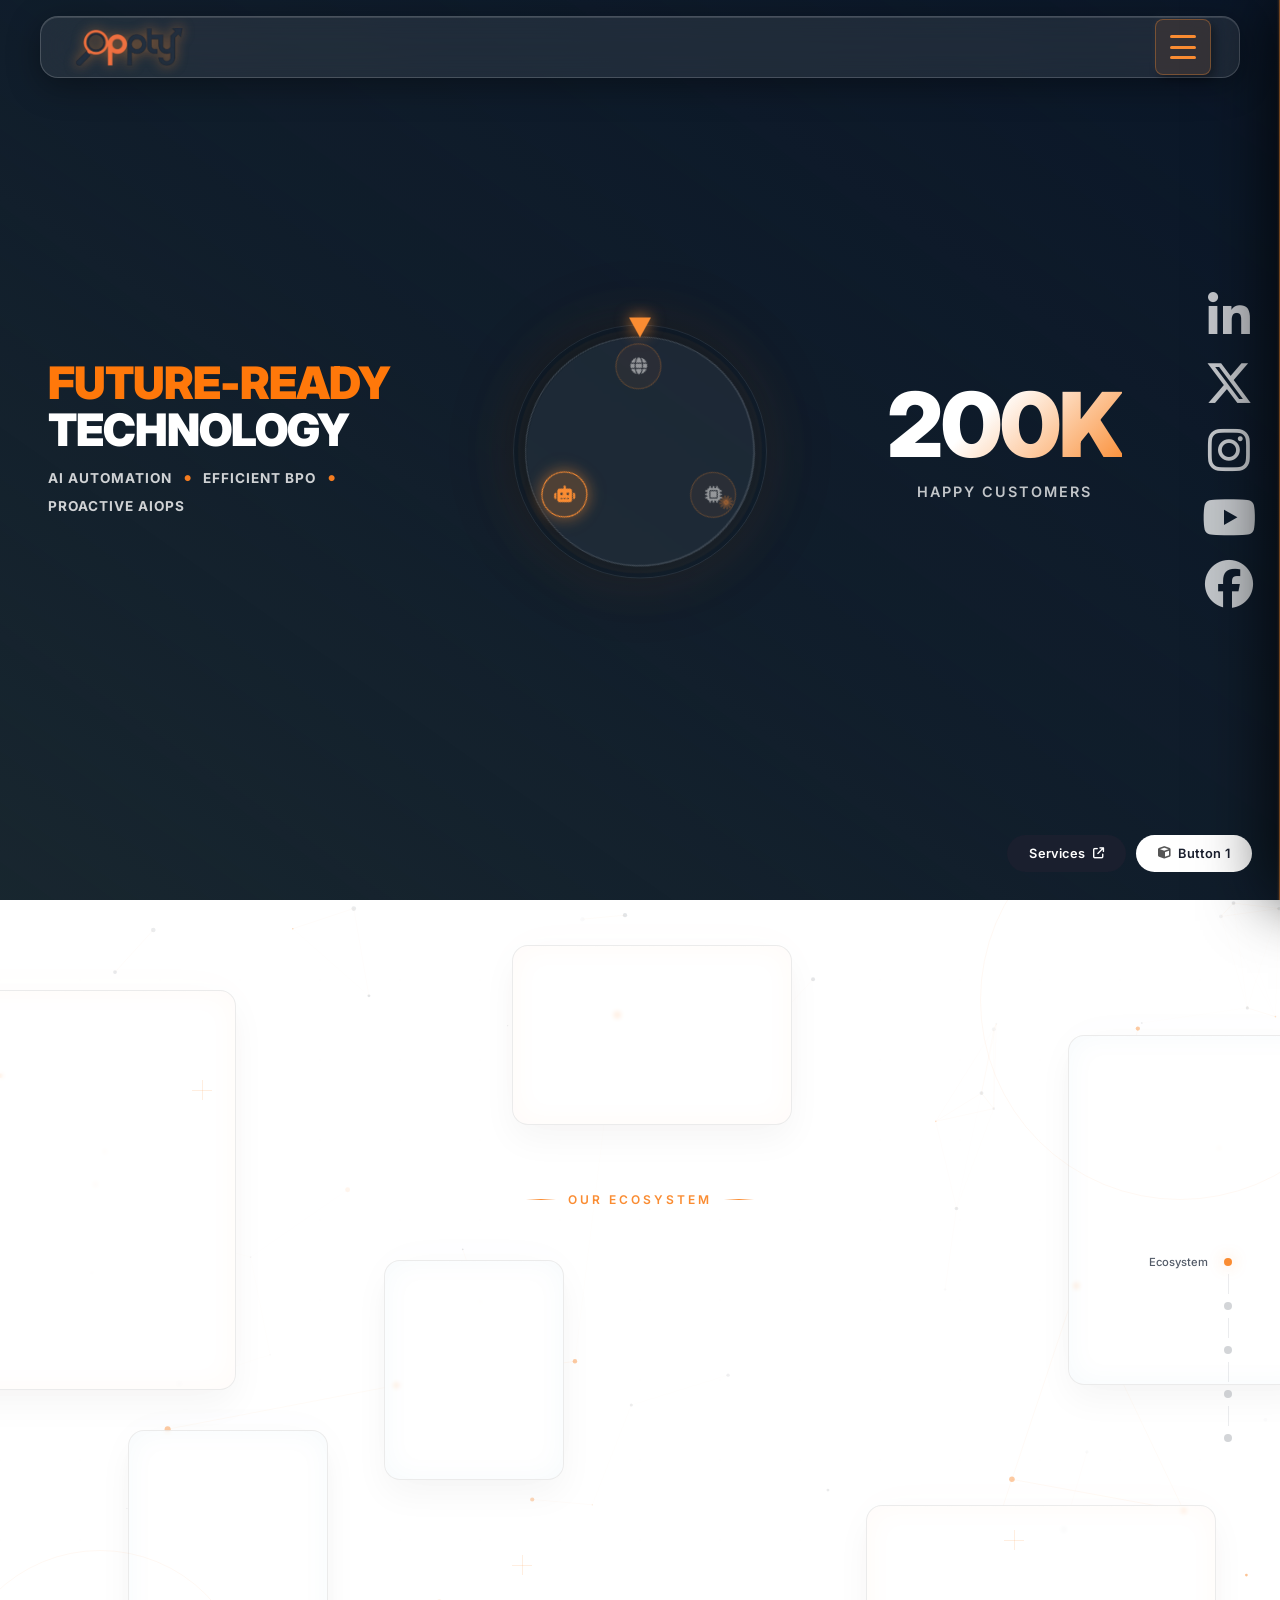
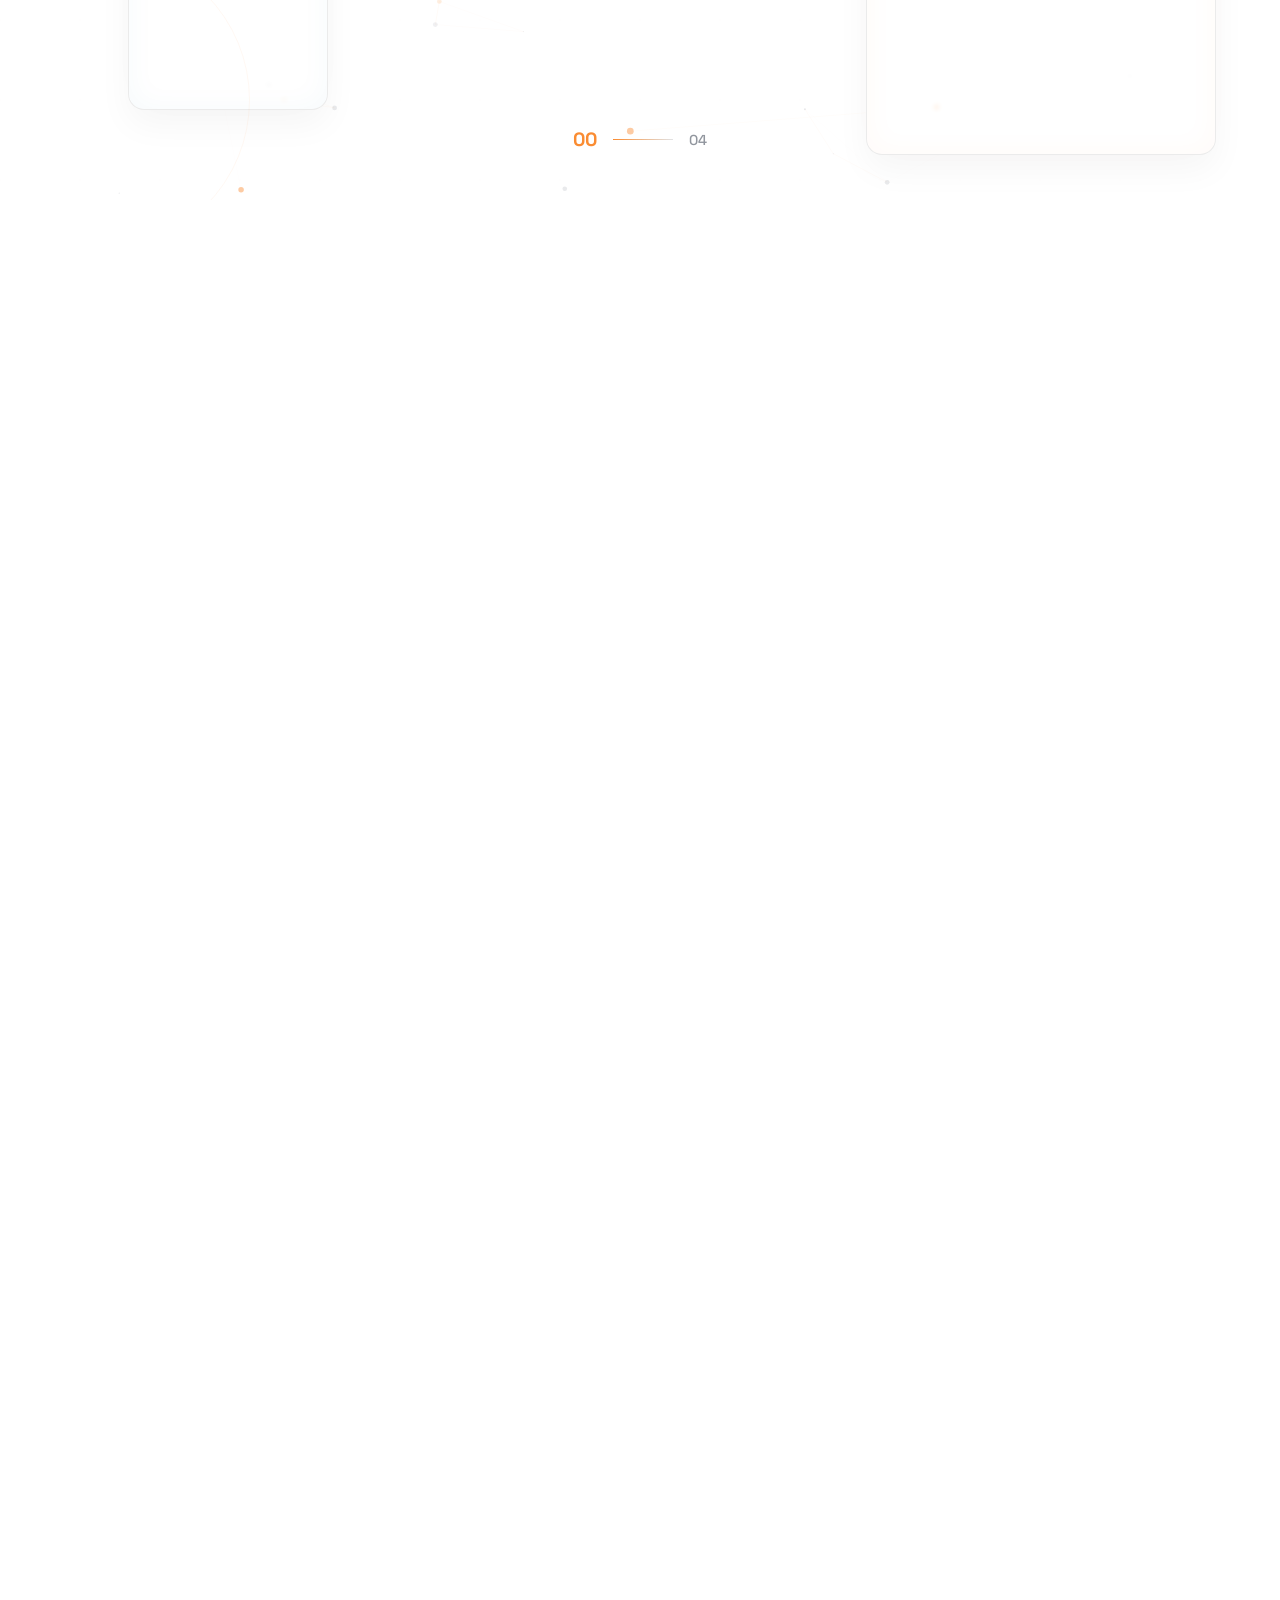
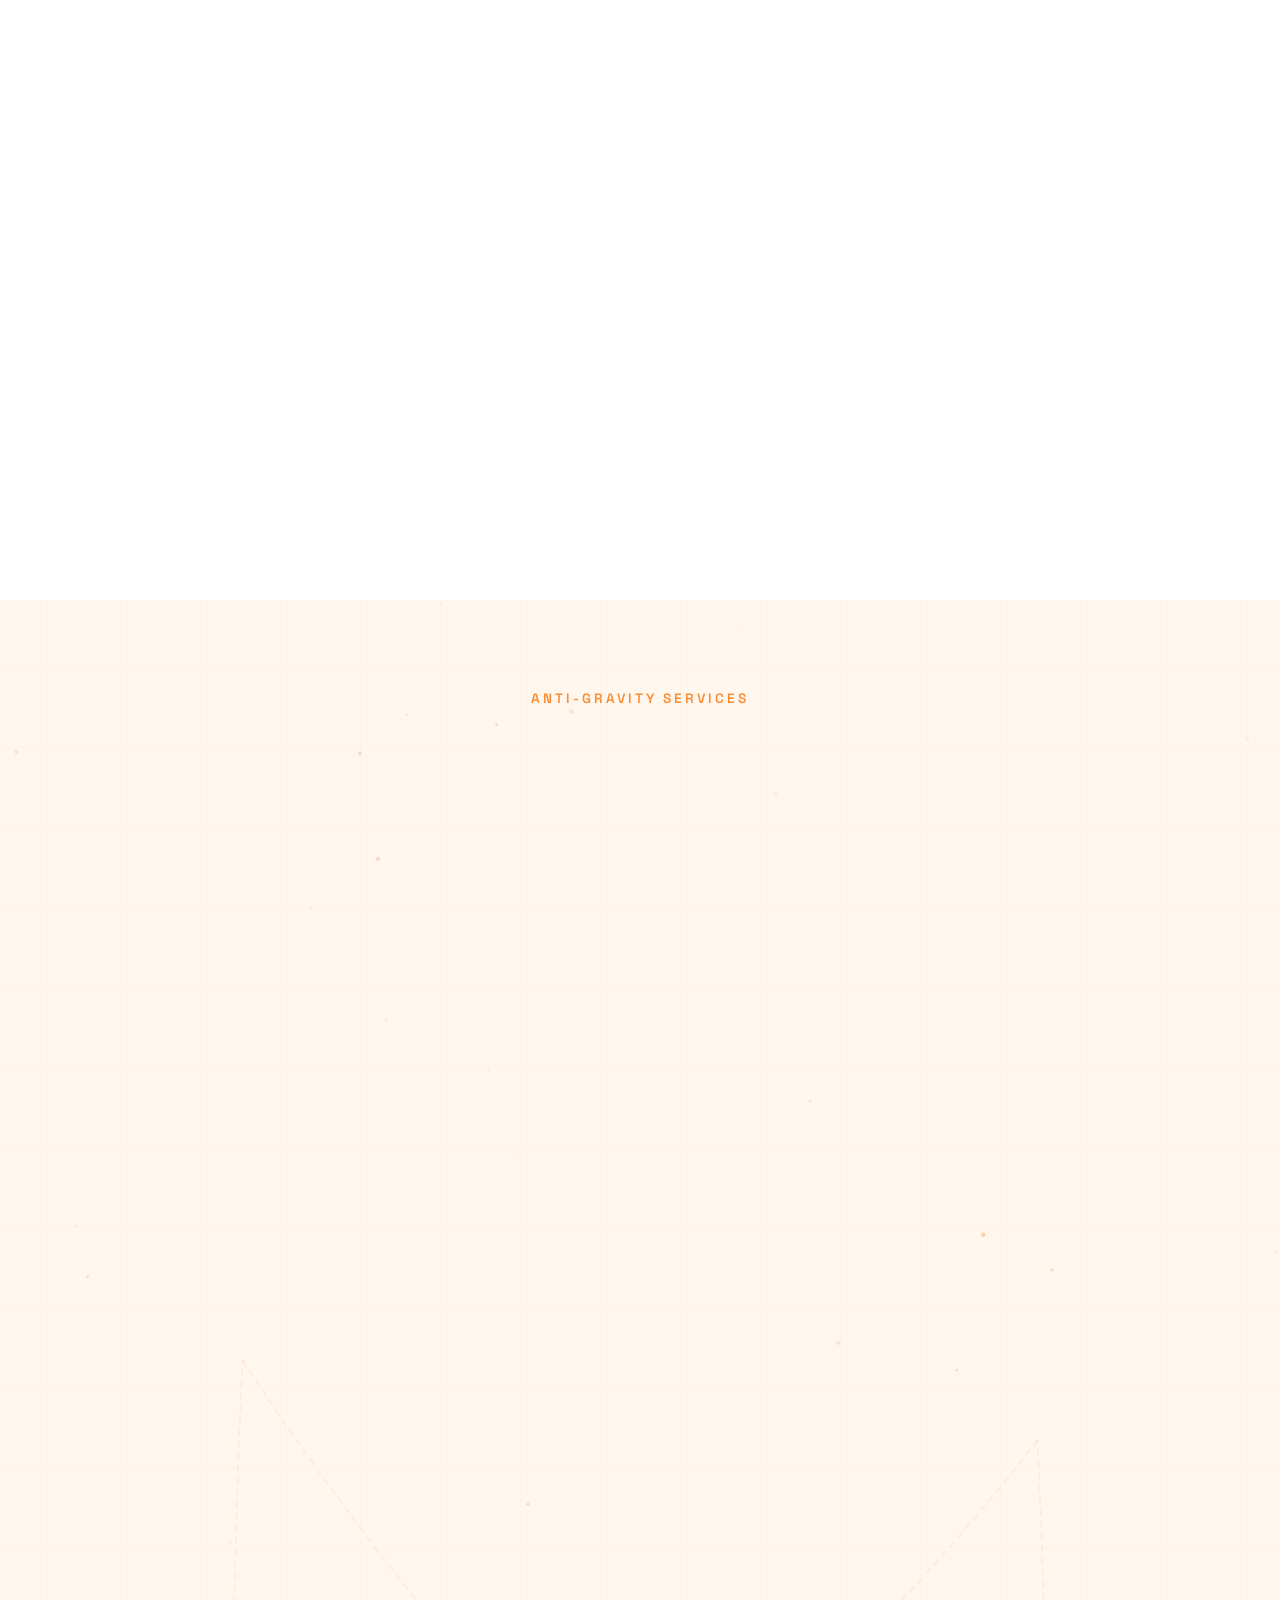
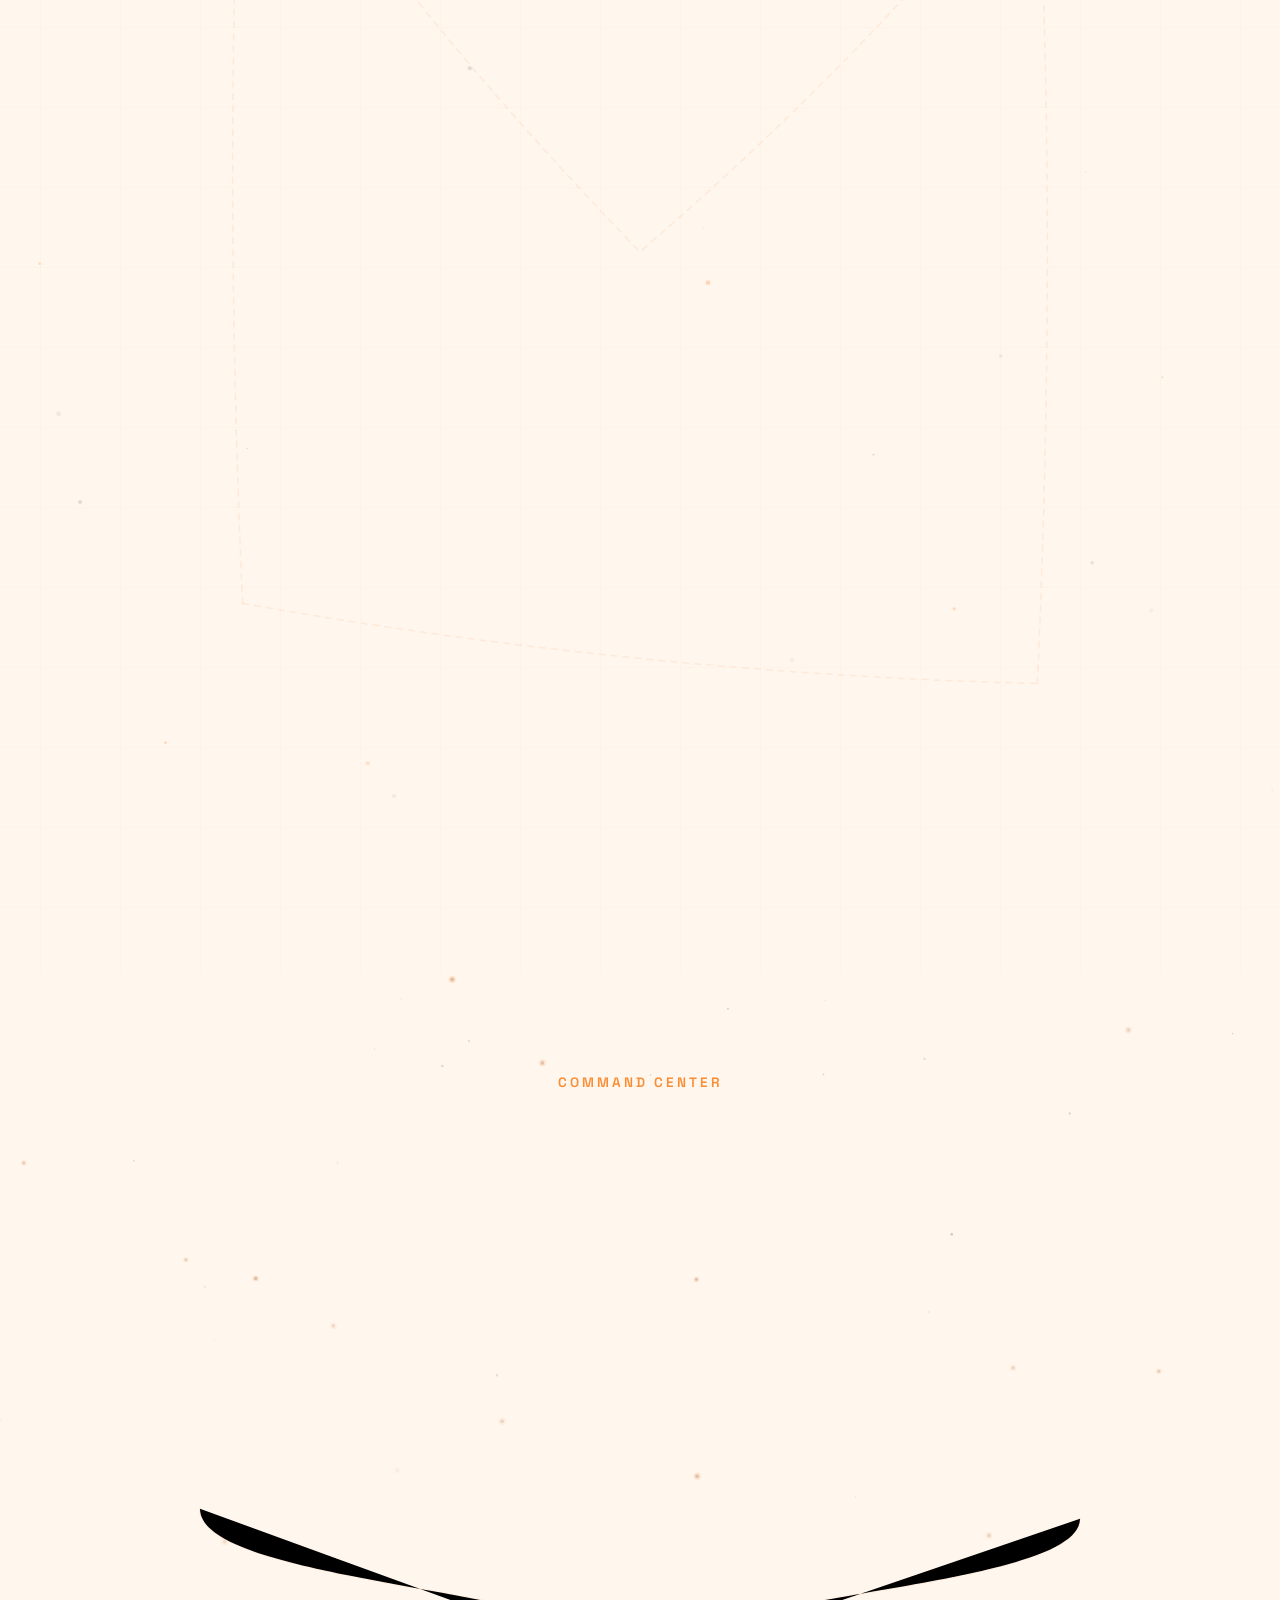
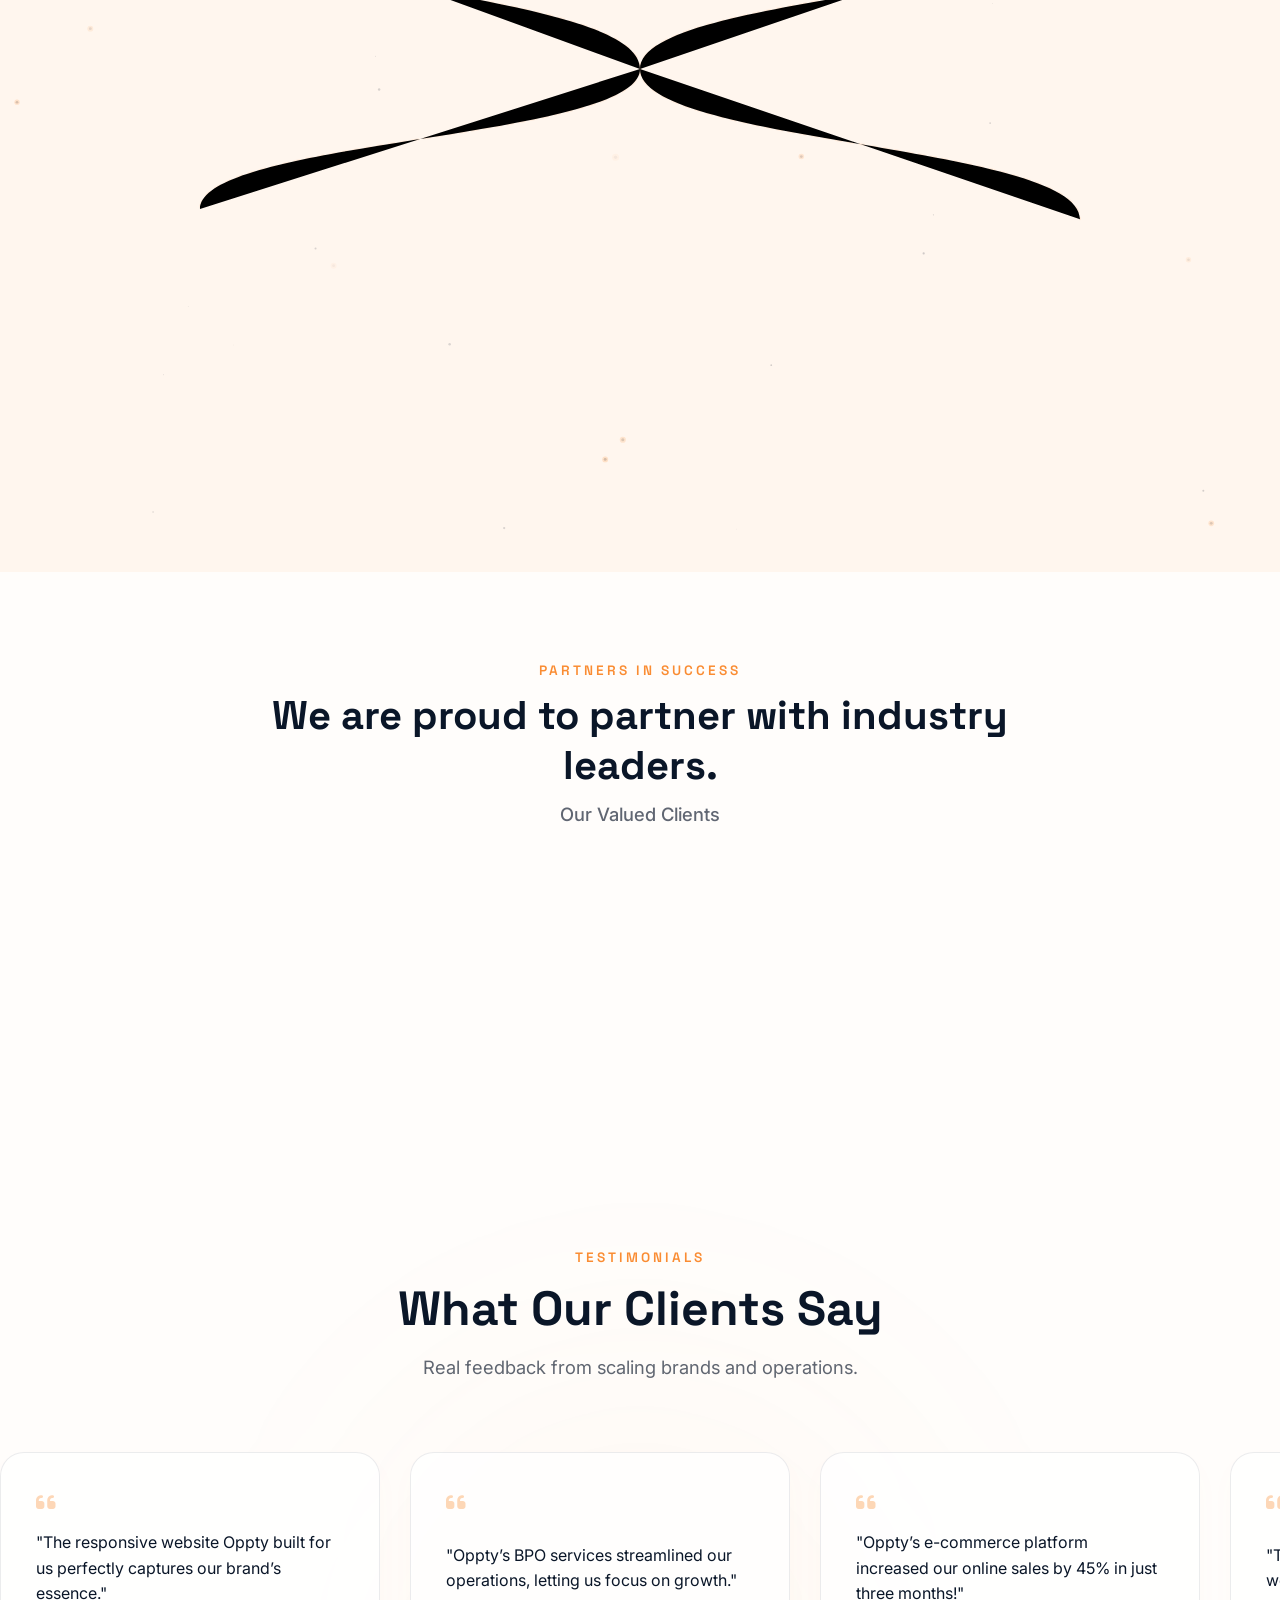
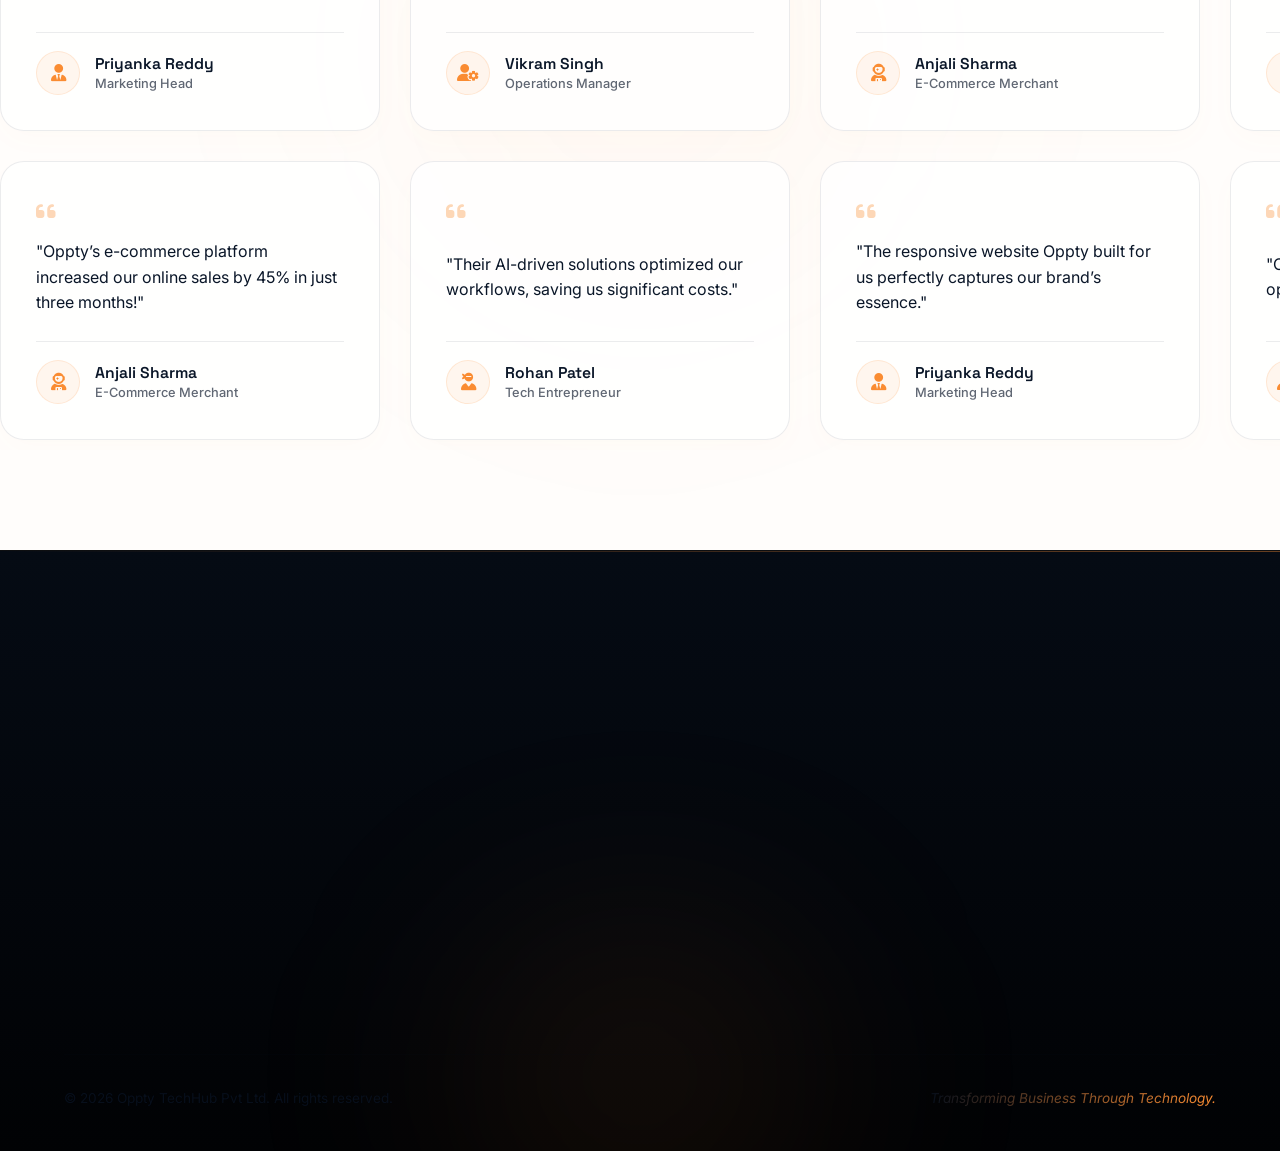
==== commit f3cddd26: "Convert post-ecosystem sections to warm light theme, optimize command center layout and services car" ====
--- a/index.html
+++ b/index.html
@@ -486,7 +486,7 @@
     <!-- ============================================
          SECTION 3: ANTI-GRAVITY SERVICES
          ============================================ -->
-    <section class="services-section" id="services">
+    <section class="services-section light-theme-scoped" id="services">
         <!-- Background elements -->
         <div class="services-bg-grid"></div>
         <canvas class="services-particle-canvas" id="servicesParticleCanvas"></canvas>
@@ -619,7 +619,7 @@
     <!-- ============================================
          SECTION 4: FUTURE COMMAND CENTER
          ============================================ -->
-    <section class="command-section" id="command">
+    <section class="command-section light-theme-scoped" id="command">
         <!-- Cosmic particles -->
         <canvas class="command-particle-canvas" id="commandParticleCanvas"></canvas>
 
@@ -713,9 +713,273 @@
     </section>
 
     <!-- ============================================
+         SECTION 5: OUR VALUED CLIENTS
+         ============================================ -->
+    <section class="clients-section light-theme-scoped" id="clients">
+        <div class="clients-container">
+            <div class="clients-header">
+                <div class="clients-label">PARTNERS IN SUCCESS</div>
+                <h2 class="clients-title">We are proud to partner with industry leaders.</h2>
+                <div class="clients-subtitle">Our Valued Clients</div>
+            </div>
+            
+            <div class="clients-grid" id="clientsGrid">
+                <!-- Client 1 -->
+                <div class="client-logo-card">
+                    <img src="images/o5.png" alt="o5 Logo" class="client-logo-img" onerror="this.style.display='none'; this.nextElementSibling.style.display='block';" />
+                    <span class="client-logo-fallback">O5</span>
+                </div>
+                <!-- Client 2 -->
+                <div class="client-logo-card">
+                    <img src="images/o9.png" alt="o9 Logo" class="client-logo-img" onerror="this.style.display='none'; this.nextElementSibling.style.display='block';" />
+                    <span class="client-logo-fallback">O9</span>
+                </div>
+                <!-- Client 3 -->
+                <div class="client-logo-card">
+                    <img src="images/o8.png" alt="o8 Logo" class="client-logo-img" onerror="this.style.display='none'; this.nextElementSibling.style.display='block';" />
+                    <span class="client-logo-fallback">O8</span>
+                </div>
+                <!-- Client 4 -->
+                <div class="client-logo-card">
+                    <img src="images/o7.png" alt="o7 Logo" class="client-logo-img" onerror="this.style.display='none'; this.nextElementSibling.style.display='block';" />
+                    <span class="client-logo-fallback">O7</span>
+                </div>
+                <!-- Client 5: Apollo Pharmacy -->
+                <div class="client-logo-card apollo-card">
+                    <img src="images/apollo-pharmacy-logo.png" alt="Apollo Pharmacy Logo" class="client-logo-img" onerror="this.style.display='none'; this.nextElementSibling.style.display='block';" />
+                    <span class="client-logo-fallback apollo-fallback">Apollo Pharmacy</span>
+                </div>
+                <!-- Client 6 -->
+                <div class="client-logo-card">
+                    <img src="images/o3.png" alt="o3 Logo" class="client-logo-img" onerror="this.style.display='none'; this.nextElementSibling.style.display='block';" />
+                    <span class="client-logo-fallback">O3</span>
+                </div>
+                <!-- Client 7 -->
+                <div class="client-logo-card">
+                    <img src="images/o2.png" alt="o2 Logo" class="client-logo-img" onerror="this.style.display='none'; this.nextElementSibling.style.display='block';" />
+                    <span class="client-logo-fallback">O2</span>
+                </div>
+            </div>
+        </div>
+    </section>
+
+    <!-- ============================================
+         SECTION 6: TESTIMONIALS & REVIEWS
+         ============================================ -->
+    <section class="testimonials-section light-theme-scoped" id="testimonials">
+        <!-- Ambient background glows -->
+        <div class="testimonials-bg-glow"></div>
+        
+        <div class="testimonials-container">
+            <div class="testimonials-header">
+                <div class="testimonials-label">TESTIMONIALS</div>
+                <h2 class="testimonials-title">What Our Clients Say</h2>
+                <div class="testimonials-subtitle">Real feedback from scaling brands and operations.</div>
+            </div>
+            
+            <!-- Infinite Double-Row Marquee Animation -->
+            <div class="testimonials-marquee-wrap">
+                <!-- Row 1: Sliding Left -->
+                <div class="marquee-row marquee-left">
+                    <div class="marquee-group">
+                        <div class="testimonial-card">
+                            <div class="quote-icon"><i class="fas fa-quote-left"></i></div>
+                            <p class="testimonial-text">"The responsive website Oppty built for us perfectly captures our brand’s essence."</p>
+                            <div class="testimonial-author">
+                                <div class="author-avatar"><i class="fas fa-user-tie"></i></div>
+                                <div class="author-info">
+                                    <h4 class="author-name">Priyanka Reddy</h4>
+                                    <p class="author-title">Marketing Head</p>
+                                </div>
+                            </div>
+                        </div>
+                        <div class="testimonial-card">
+                            <div class="quote-icon"><i class="fas fa-quote-left"></i></div>
+                            <p class="testimonial-text">"Oppty’s BPO services streamlined our operations, letting us focus on growth."</p>
+                            <div class="testimonial-author">
+                                <div class="author-avatar"><i class="fas fa-user-cog"></i></div>
+                                <div class="author-info">
+                                    <h4 class="author-name">Vikram Singh</h4>
+                                    <p class="author-title">Operations Manager</p>
+                                </div>
+                            </div>
+                        </div>
+                        <div class="testimonial-card">
+                            <div class="quote-icon"><i class="fas fa-quote-left"></i></div>
+                            <p class="testimonial-text">"Oppty’s e-commerce platform increased our online sales by 45% in just three months!"</p>
+                            <div class="testimonial-author">
+                                <div class="author-avatar"><i class="fas fa-user-astronaut"></i></div>
+                                <div class="author-info">
+                                    <h4 class="author-name">Anjali Sharma</h4>
+                                    <p class="author-title">E-Commerce Merchant</p>
+                                </div>
+                            </div>
+                        </div>
+                        <div class="testimonial-card">
+                            <div class="quote-icon"><i class="fas fa-quote-left"></i></div>
+                            <p class="testimonial-text">"Their AI-driven solutions optimized our workflows, saving us significant costs."</p>
+                            <div class="testimonial-author">
+                                <div class="author-avatar"><i class="fas fa-user-ninja"></i></div>
+                                <div class="author-info">
+                                    <h4 class="author-name">Rohan Patel</h4>
+                                    <p class="author-title">Tech Entrepreneur</p>
+                                </div>
+                            </div>
+                        </div>
+                    </div>
+                    <!-- Duplicate Group for Infinite Loop -->
+                    <div class="marquee-group" aria-hidden="true">
+                        <div class="testimonial-card">
+                            <div class="quote-icon"><i class="fas fa-quote-left"></i></div>
+                            <p class="testimonial-text">"The responsive website Oppty built for us perfectly captures our brand’s essence."</p>
+                            <div class="testimonial-author">
+                                <div class="author-avatar"><i class="fas fa-user-tie"></i></div>
+                                <div class="author-info">
+                                    <h4 class="author-name">Priyanka Reddy</h4>
+                                    <p class="author-title">Marketing Head</p>
+                                </div>
+                            </div>
+                        </div>
+                        <div class="testimonial-card">
+                            <div class="quote-icon"><i class="fas fa-quote-left"></i></div>
+                            <p class="testimonial-text">"Oppty’s BPO services streamlined our operations, letting us focus on growth."</p>
+                            <div class="testimonial-author">
+                                <div class="author-avatar"><i class="fas fa-user-cog"></i></div>
+                                <div class="author-info">
+                                    <h4 class="author-name">Vikram Singh</h4>
+                                    <p class="author-title">Operations Manager</p>
+                                </div>
+                            </div>
+                        </div>
+                        <div class="testimonial-card">
+                            <div class="quote-icon"><i class="fas fa-quote-left"></i></div>
+                            <p class="testimonial-text">"Oppty’s e-commerce platform increased our online sales by 45% in just three months!"</p>
+                            <div class="testimonial-author">
+                                <div class="author-avatar"><i class="fas fa-user-astronaut"></i></div>
+                                <div class="author-info">
+                                    <h4 class="author-name">Anjali Sharma</h4>
+                                    <p class="author-title">E-Commerce Merchant</p>
+                                </div>
+                            </div>
+                        </div>
+                        <div class="testimonial-card">
+                            <div class="quote-icon"><i class="fas fa-quote-left"></i></div>
+                            <p class="testimonial-text">"Their AI-driven solutions optimized our workflows, saving us significant costs."</p>
+                            <div class="testimonial-author">
+                                <div class="author-avatar"><i class="fas fa-user-ninja"></i></div>
+                                <div class="author-info">
+                                    <h4 class="author-name">Rohan Patel</h4>
+                                    <p class="author-title">Tech Entrepreneur</p>
+                                </div>
+                            </div>
+                        </div>
+                    </div>
+                </div>
+                
+                <!-- Row 2: Sliding Right -->
+                <div class="marquee-row marquee-right">
+                    <div class="marquee-group">
+                        <div class="testimonial-card">
+                            <div class="quote-icon"><i class="fas fa-quote-left"></i></div>
+                            <p class="testimonial-text">"Oppty’s e-commerce platform increased our online sales by 45% in just three months!"</p>
+                            <div class="testimonial-author">
+                                <div class="author-avatar"><i class="fas fa-user-astronaut"></i></div>
+                                <div class="author-info">
+                                    <h4 class="author-name">Anjali Sharma</h4>
+                                    <p class="author-title">E-Commerce Merchant</p>
+                                </div>
+                            </div>
+                        </div>
+                        <div class="testimonial-card">
+                            <div class="quote-icon"><i class="fas fa-quote-left"></i></div>
+                            <p class="testimonial-text">"Their AI-driven solutions optimized our workflows, saving us significant costs."</p>
+                            <div class="testimonial-author">
+                                <div class="author-avatar"><i class="fas fa-user-ninja"></i></div>
+                                <div class="author-info">
+                                    <h4 class="author-name">Rohan Patel</h4>
+                                    <p class="author-title">Tech Entrepreneur</p>
+                                </div>
+                            </div>
+                        </div>
+                        <div class="testimonial-card">
+                            <div class="quote-icon"><i class="fas fa-quote-left"></i></div>
+                            <p class="testimonial-text">"The responsive website Oppty built for us perfectly captures our brand’s essence."</p>
+                            <div class="testimonial-author">
+                                <div class="author-avatar"><i class="fas fa-user-tie"></i></div>
+                                <div class="author-info">
+                                    <h4 class="author-name">Priyanka Reddy</h4>
+                                    <p class="author-title">Marketing Head</p>
+                                </div>
+                            </div>
+                        </div>
+                        <div class="testimonial-card">
+                            <div class="quote-icon"><i class="fas fa-quote-left"></i></div>
+                            <p class="testimonial-text">"Oppty’s BPO services streamlined our operations, letting us focus on growth."</p>
+                            <div class="testimonial-author">
+                                <div class="author-avatar"><i class="fas fa-user-cog"></i></div>
+                                <div class="author-info">
+                                    <h4 class="author-name">Vikram Singh</h4>
+                                    <p class="author-title">Operations Manager</p>
+                                </div>
+                            </div>
+                        </div>
+                    </div>
+                    <!-- Duplicate Group for Infinite Loop -->
+                    <div class="marquee-group" aria-hidden="true">
+                        <div class="testimonial-card">
+                            <div class="quote-icon"><i class="fas fa-quote-left"></i></div>
+                            <p class="testimonial-text">"Oppty’s e-commerce platform increased our online sales by 45% in just three months!"</p>
+                            <div class="testimonial-author">
+                                <div class="author-avatar"><i class="fas fa-user-astronaut"></i></div>
+                                <div class="author-info">
+                                    <h4 class="author-name">Anjali Sharma</h4>
+                                    <p class="author-title">E-Commerce Merchant</p>
+                                </div>
+                            </div>
+                        </div>
+                        <div class="testimonial-card">
+                            <div class="quote-icon"><i class="fas fa-quote-left"></i></div>
+                            <p class="testimonial-text">"Their AI-driven solutions optimized our workflows, saving us significant costs."</p>
+                            <div class="testimonial-author">
+                                <div class="author-avatar"><i class="fas fa-user-ninja"></i></div>
+                                <div class="author-info">
+                                    <h4 class="author-name">Rohan Patel</h4>
+                                    <p class="author-title">Tech Entrepreneur</p>
+                                </div>
+                            </div>
+                        </div>
+                        <div class="testimonial-card">
+                            <div class="quote-icon"><i class="fas fa-quote-left"></i></div>
+                            <p class="testimonial-text">"The responsive website Oppty built for us perfectly captures our brand’s essence."</p>
+                            <div class="testimonial-author">
+                                <div class="author-avatar"><i class="fas fa-user-tie"></i></div>
+                                <div class="author-info">
+                                    <h4 class="author-name">Priyanka Reddy</h4>
+                                    <p class="author-title">Marketing Head</p>
+                                </div>
+                            </div>
+                        </div>
+                        <div class="testimonial-card">
+                            <div class="quote-icon"><i class="fas fa-quote-left"></i></div>
+                            <p class="testimonial-text">"Oppty’s BPO services streamlined our operations, letting us focus on growth."</p>
+                            <div class="testimonial-author">
+                                <div class="author-avatar"><i class="fas fa-user-cog"></i></div>
+                                <div class="author-info">
+                                    <h4 class="author-name">Vikram Singh</h4>
+                                    <p class="author-title">Operations Manager</p>
+                                </div>
+                            </div>
+                        </div>
+                    </div>
+                </div>
+            </div>
+        </div>
+    </section>
+
+    <!-- ============================================
          FOOTER
          ============================================ -->
-    <footer class="premium-footer" id="footer">
+    <footer class="premium-footer light-theme-scoped" id="footer">
         <!-- Giant blurred ambient orb -->
         <div class="footer-bg-glow"></div>
         <div class="footer-top-border"></div>
@@ -1985,7 +2249,8 @@
                 if (this.isOrange) {
                     sCtx.fillStyle = `rgba(250, 140, 50, ${this.opacity})`;
                 } else {
-                    sCtx.fillStyle = `rgba(255, 255, 255, ${this.opacity * 0.4})`;
+                    const isLight = document.querySelector('.services-section')?.classList.contains('light-theme-scoped');
+                    sCtx.fillStyle = isLight ? `rgba(10, 22, 40, ${this.opacity * 0.25})` : `rgba(255, 255, 255, ${this.opacity * 0.4})`;
                 }
                 sCtx.fill();
             }
@@ -2169,7 +2434,8 @@
                 if (!cCtx) return;
                 cCtx.beginPath();
                 cCtx.arc(this.x, this.y, this.size, 0, Math.PI * 2);
-                cCtx.fillStyle = `rgba(255, 255, 255, ${this.alpha})`;
+                const isLight = document.getElementById('command')?.classList.contains('light-theme-scoped');
+                cCtx.fillStyle = isLight ? `rgba(10, 22, 40, ${this.alpha * 0.25})` : `rgba(255, 255, 255, ${this.alpha})`;
                 cCtx.fill();
 
                 // Add orange particles drifting
@@ -2205,7 +2471,7 @@
         
         function updateCommandNetworkLines() {
             if (!commandNetworkSvg) return;
-            if (window.innerWidth <= 768) {
+            if (window.innerWidth <= 1024) {
                 // Clear path lines on mobile/tablet
                 for (let i = 1; i <= 4; i++) {
                     const path = document.getElementById(`path-to-panel${i}`);
@@ -2347,37 +2613,35 @@
             }, '-=0.8');
         }
 
-        // --- Cinematic Scroll-driven Physics (Anti-Gravity Rise) ---
+        // --- Cinematic Staggered Reveal (Fade & Slide Up) ---
         if (serviceCards.length) {
-            serviceCards.forEach((card, i) => {
-                const speed = parseFloat(card.getAttribute('data-speed')) || 0.1;
-                // Staggered Y offsets to emerge from bottom and float upward
-                const startY = 320 + (i * 70);
-                const endY = -250 - (i * 60);
-
-                gsap.fromTo(card, 
-                    { y: startY, opacity: 0, scale: 0.94 },
-                    {
-                        y: endY,
-                        opacity: 1,
-                        scale: 1.02,
-                        scrollTrigger: {
-                            trigger: '.services-section',
-                            start: 'top bottom',
-                            end: 'bottom top',
-                            scrub: 1.1 + (i * 0.15) // staggered speed
-                        }
+            gsap.fromTo(serviceCards, 
+                { y: 50, opacity: 0, scale: 0.96 },
+                {
+                    y: 0,
+                    opacity: 1,
+                    scale: 1,
+                    duration: 0.8,
+                    stagger: 0.12,
+                    ease: 'power3.out',
+                    scrollTrigger: {
+                        trigger: '.services-section',
+                        start: 'top 75%',
+                        toggleActions: 'play none none none'
+                    },
+                    onComplete: () => {
+                        updateServicesConnections();
                     }
-                );
-            });
-
-            // Master trigger to update connections dynamically as cards rise
+                }
+            );
+
+            // Keep connection lines aligned during scrolling
             gsap.to({}, {
                 scrollTrigger: {
                     trigger: '.services-section',
                     start: 'top bottom',
                     end: 'bottom top',
-                    scrub: 1,
+                    scrub: 0.5,
                     onUpdate: () => {
                         updateServicesConnections();
                     }
@@ -2548,6 +2812,49 @@
 
 
         // ==========================================
+        // GSAP TRIGGERS: SECTION 5 (CLIENTS)
+        // ==========================================
+        const clientsGrid = document.querySelector('.clients-grid');
+        if (clientsGrid) {
+            gsap.to(clientsGrid, {
+                opacity: 1,
+                y: 0,
+                duration: 1,
+                ease: 'power3.out',
+                scrollTrigger: {
+                    trigger: '#clients',
+                    start: 'top 80%',
+                    toggleActions: 'play none none none'
+                }
+            });
+        }
+
+        // ==========================================
+        // GSAP TRIGGERS: SECTION 6 (TESTIMONIALS)
+        // ==========================================
+        const testimonialCards = document.querySelectorAll('.testimonial-card');
+        if (testimonialCards.length) {
+            gsap.fromTo(testimonialCards, {
+                opacity: 0,
+                y: 40,
+                scale: 0.95
+            }, {
+                opacity: 1,
+                y: 0,
+                scale: 1,
+                duration: 0.8,
+                stagger: 0.08,
+                ease: 'power3.out',
+                scrollTrigger: {
+                    trigger: '#testimonials',
+                    start: 'top 80%',
+                    toggleActions: 'play none none none'
+                }
+            });
+        }
+
+
+        // ==========================================
         // GSAP TRIGGERS: FOOTER
         // ==========================================
         const footerTl = gsap.timeline({
--- a/style.css
+++ b/style.css
@@ -2295,8 +2295,8 @@
             position: relative;
             width: 100%;
             max-width: 1100px; /* Contain and align the widgets around the central core */
-            height: 720px; /* Increased height to guarantee large vertical gap between boxes */
-            margin: 40px auto 30px;
+            height: 600px; /* Optimized height to prevent section overflow and large blank spaces */
+            margin: 30px auto 20px;
             display: flex;
             align-items: center;
             justify-content: center;
@@ -2417,28 +2417,28 @@
 
         /* Top-Left */
         .panel-top-left {
-            top: 30px; /* Pushed upward to maximize vertical separation */
+            top: 20px; /* Positioned to maximize visual gap without layout overflow */
             left: 20px;
             transform: translateX(-40px) scale(0.9);
         }
 
         /* Top-Right */
         .panel-top-right {
-            top: 30px; /* Pushed upward to maximize vertical separation */
+            top: 20px; /* Positioned to maximize visual gap without layout overflow */
             right: 20px;
             transform: translateX(40px) scale(0.9);
         }
 
         /* Bottom-Left */
         .panel-bottom-left {
-            bottom: 30px; /* Pushed downward to maximize vertical separation */
+            bottom: 20px; /* Positioned to maximize visual gap without layout overflow */
             left: 20px;
             transform: translateX(-40px) scale(0.9);
         }
 
         /* Bottom-Right */
         .panel-bottom-right {
-            bottom: 30px; /* Pushed downward to maximize vertical separation */
+            bottom: 20px; /* Positioned to maximize visual gap without layout overflow */
             right: 20px;
             transform: translateX(40px) scale(0.9);
         }
@@ -3180,5 +3180,489 @@
             .ring-orbit-3 { width: 310px; height: 310px; }
         }
 
-
-
+        /* ============================================================================
+           7. SCOPED LIGHT THEME DEFINITIONS & OVERRIDES
+           ============================================================================ */
+        .light-theme-scoped {
+            --primary-bg: #FFFDFB;
+            --secondary-bg: #FFF6EE;
+            --glass: rgba(255, 255, 255, 0.78);
+            --border: rgba(10, 22, 40, 0.08);
+            --text-primary: #0A1628;
+            --text-secondary: rgba(10, 22, 40, 0.65);
+            background-color: var(--primary-bg) !important;
+            color: var(--text-primary) !important;
+        }
+
+        .services-section.light-theme-scoped,
+        .command-section.light-theme-scoped {
+            background-color: var(--secondary-bg) !important;
+        }
+
+        .light-theme-scoped .services-bg-grid {
+            background-image: 
+                linear-gradient(rgba(250, 140, 50, 0.03) 1px, transparent 1px),
+                linear-gradient(90deg, rgba(250, 140, 50, 0.03) 1px, transparent 1px) !important;
+            opacity: 1;
+        }
+
+        .light-theme-scoped .service-card,
+        .light-theme-scoped .stat-panel {
+            background: var(--glass) !important;
+            border-color: rgba(250, 140, 50, 0.1) !important;
+            box-shadow: 0 15px 35px rgba(250, 140, 50, 0.04), 0 5px 15px rgba(0, 0, 0, 0.01) !important;
+        }
+
+        .light-theme-scoped .service-card:hover,
+        .light-theme-scoped .stat-panel:hover {
+            border-color: rgba(250, 140, 50, 0.35) !important;
+            box-shadow: 0 20px 45px rgba(250, 140, 50, 0.1), 0 5px 15px rgba(0, 0, 0, 0.03) !important;
+        }
+
+        .light-theme-scoped .card-icon {
+            background: rgba(250, 140, 50, 0.06) !important;
+            border-color: rgba(250, 140, 50, 0.15) !important;
+            color: var(--accent) !important;
+            box-shadow: none !important;
+        }
+
+        .light-theme-scoped .service-card:hover .card-icon {
+            background: var(--accent) !important;
+            color: #FFF !important;
+            box-shadow: 0 0 15px rgba(250, 140, 50, 0.25) !important;
+        }
+
+        .light-theme-scoped .btn-services-cta {
+            background: var(--accent) !important;
+            border-color: var(--accent) !important;
+            color: #FFFFFF !important;
+            box-shadow: 0 10px 25px rgba(250, 140, 50, 0.25) !important;
+        }
+
+        .light-theme-scoped .btn-services-cta:hover {
+            background: #e0731f !important;
+            border-color: #e0731f !important;
+            box-shadow: 0 15px 30px rgba(250, 140, 50, 0.35) !important;
+        }
+
+        .light-theme-scoped .btn-services-cta::before {
+            background: linear-gradient(90deg, transparent, rgba(255, 255, 255, 0.35), transparent) !important;
+        }
+
+        .light-theme-scoped .premium-footer {
+            background: linear-gradient(to bottom, #FFF6EE 0%, #FFFDFB 100%) !important;
+            border-top-color: rgba(250, 140, 50, 0.15) !important;
+        }
+
+        .light-theme-scoped .footer-bg-glow {
+            background: radial-gradient(circle, rgba(250, 140, 50, 0.09) 0%, transparent 70%) !important;
+        }
+
+        .light-theme-scoped .footer-card {
+            background: var(--glass) !important;
+            border-color: rgba(250, 140, 50, 0.08) !important;
+            box-shadow: 0 10px 25px rgba(250, 140, 50, 0.03) !important;
+        }
+
+        .light-theme-scoped .footer-card:hover {
+            border-color: rgba(250, 140, 50, 0.3) !important;
+            box-shadow: 0 15px 35px rgba(250, 140, 50, 0.08) !important;
+        }
+
+        /* Missing Light Theme Scoped Overrides */
+        .light-theme-scoped .stat-number {
+            color: var(--text-primary) !important;
+        }
+        @supports (-webkit-background-clip: text) or (background-clip: text) {
+            .light-theme-scoped .stat-number {
+                background: linear-gradient(135deg, var(--text-primary) 40%, var(--accent) 100%) !important;
+                -webkit-background-clip: text !important;
+                background-clip: text !important;
+                color: transparent !important;
+                -webkit-text-fill-color: transparent !important;
+            }
+        }
+        .light-theme-scoped .panel-desc {
+            color: var(--text-secondary) !important;
+        }
+        .light-theme-scoped .service-card:hover .card-items li {
+            color: var(--text-primary) !important;
+        }
+
+        /* Footer Light Theme Contrast Fixes */
+        .light-theme-scoped .footer-about {
+            color: var(--text-secondary) !important;
+        }
+        .light-theme-scoped .footer-socials a {
+            background: rgba(10, 22, 40, 0.03) !important;
+            border-color: rgba(10, 22, 40, 0.08) !important;
+            color: var(--text-secondary) !important;
+        }
+        .light-theme-scoped .footer-socials a:hover {
+            background: var(--accent-light) !important;
+            border-color: var(--accent) !important;
+            color: var(--accent) !important;
+        }
+        .light-theme-scoped .card-office-title {
+            color: var(--text-primary) !important;
+        }
+        .light-theme-scoped .card-address {
+            color: var(--text-secondary) !important;
+        }
+        .light-theme-scoped .footer-col h4 {
+            color: var(--text-primary) !important;
+        }
+        .light-theme-scoped .footer-contact-link {
+            color: var(--text-secondary) !important;
+        }
+        .light-theme-scoped .footer-contact-link:hover {
+            color: var(--accent) !important;
+        }
+        .light-theme-scoped .footer-hover-link {
+            color: var(--text-secondary) !important;
+        }
+        .light-theme-scoped .footer-hover-link:hover {
+            color: var(--accent) !important;
+        }
+        .light-theme-scoped .footer-bottom-bar {
+            border-top-color: rgba(10, 22, 40, 0.08) !important;
+            color: var(--text-secondary) !important;
+        }
+        .light-theme-scoped .footer-tagline {
+            background: linear-gradient(90deg, var(--text-secondary), var(--accent)) !important;
+            -webkit-background-clip: text !important;
+            -webkit-text-fill-color: transparent !important;
+        }
+
+        /* ============================================================================
+           8. SECTION 5: OUR VALUED CLIENTS
+           ============================================================================ */
+        .clients-section {
+            padding: 90px 0 70px;
+            text-align: center;
+            position: relative;
+            z-index: 10;
+        }
+        
+        .clients-container {
+            width: 90%;
+            max-width: 1200px;
+            margin: 0 auto;
+        }
+        
+        .clients-header {
+            margin-bottom: 50px;
+        }
+        
+        .clients-label {
+            font-family: 'Space Grotesk', sans-serif;
+            font-size: 0.85rem;
+            color: var(--accent);
+            letter-spacing: 3px;
+            font-weight: 600;
+            margin-bottom: 12px;
+            text-transform: uppercase;
+        }
+        
+        .clients-title {
+            font-family: 'Space Grotesk', sans-serif;
+            font-size: clamp(1.8rem, 3.5vw, 2.5rem);
+            font-weight: 700;
+            line-height: 1.25;
+            color: var(--text-primary);
+            max-width: 800px;
+            margin: 0 auto 12px;
+        }
+        
+        .clients-subtitle {
+            font-size: 1.15rem;
+            color: var(--text-secondary);
+            font-weight: 500;
+        }
+        
+        .clients-grid {
+            display: flex;
+            flex-wrap: wrap;
+            justify-content: center;
+            align-items: center;
+            gap: 24px;
+            opacity: 0;
+            transform: translateY(30px);
+        }
+        
+        .client-logo-card {
+            background: var(--glass);
+            border: 1px solid var(--border);
+            border-radius: 18px;
+            padding: 20px 30px;
+            min-width: 170px;
+            height: 90px;
+            display: flex;
+            align-items: center;
+            justify-content: center;
+            box-shadow: 0 10px 25px rgba(250, 140, 50, 0.03);
+            transition: all 0.4s cubic-bezier(0.25, 1, 0.5, 1);
+            position: relative;
+            overflow: hidden;
+        }
+        
+        .client-logo-card:hover {
+            border-color: rgba(250, 140, 50, 0.3) !important;
+            transform: translateY(-5px);
+            box-shadow: 0 15px 35px rgba(250, 140, 50, 0.08) !important;
+        }
+        
+        .client-logo-img {
+            max-width: 120px;
+            max-height: 48px;
+            object-fit: contain;
+            filter: grayscale(1) opacity(0.65);
+            transition: all 0.4s ease;
+        }
+        
+        .client-logo-card:hover .client-logo-img {
+            filter: grayscale(0) opacity(1);
+        }
+        
+        .client-logo-fallback {
+            font-family: 'Space Grotesk', sans-serif;
+            font-weight: 700;
+            font-size: 1.35rem;
+            color: rgba(10, 22, 40, 0.45);
+            letter-spacing: 0.5px;
+            transition: all 0.4s ease;
+            text-transform: uppercase;
+        }
+        
+        .client-logo-card:hover .client-logo-fallback {
+            color: var(--accent);
+            text-shadow: 0 0 10px rgba(250, 140, 50, 0.2);
+        }
+        
+        .apollo-fallback {
+            font-size: 1.05rem;
+        }
+
+        /* ============================================================================
+           9. SECTION 6: TESTIMONIALS
+           ============================================================================ */
+        .testimonials-section {
+            padding: 100px 0;
+            overflow: hidden;
+            position: relative;
+            z-index: 10;
+        }
+        
+        .testimonials-bg-glow {
+            position: absolute;
+            top: 50%;
+            left: 50%;
+            transform: translate(-50%, -50%);
+            width: 800px;
+            height: 800px;
+            border-radius: 50%;
+            background: radial-gradient(circle, rgba(250, 140, 50, 0.05) 0%, transparent 70%);
+            filter: blur(100px);
+            pointer-events: none;
+            z-index: 1;
+        }
+        
+        .testimonials-container {
+            width: 100%;
+            position: relative;
+            z-index: 2;
+        }
+        
+        .testimonials-header {
+            text-align: center;
+            margin-bottom: 60px;
+            width: 90%;
+            max-width: 1200px;
+            margin-left: auto;
+            margin-right: auto;
+        }
+        
+        .testimonials-label {
+            font-family: 'Space Grotesk', sans-serif;
+            font-size: 0.85rem;
+            color: var(--accent);
+            letter-spacing: 3px;
+            font-weight: 600;
+            margin-bottom: 12px;
+            text-transform: uppercase;
+        }
+        
+        .testimonials-title {
+            font-family: 'Space Grotesk', sans-serif;
+            font-size: clamp(2rem, 4.5vw, 3rem);
+            font-weight: 700;
+            color: var(--text-primary);
+            margin-bottom: 15px;
+        }
+        
+        .testimonials-subtitle {
+            font-size: 1.15rem;
+            color: var(--text-secondary);
+            max-width: 600px;
+            margin: 0 auto;
+            line-height: 1.5;
+        }
+        
+        /* Marquee layout */
+        .testimonials-marquee-wrap {
+            display: flex;
+            flex-direction: column;
+            gap: 30px;
+            width: 100%;
+            padding: 10px 0;
+            overflow: hidden;
+        }
+        
+        .marquee-row {
+            display: flex;
+            width: max-content;
+            gap: 30px;
+        }
+        
+        .marquee-group {
+            display: flex;
+            gap: 30px;
+            width: max-content;
+            will-change: transform;
+        }
+        
+        /* CSS Animations for infinite scroll */
+        @keyframes marqueeLeft {
+            0% { transform: translateX(0); }
+            100% { transform: translateX(-50%); }
+        }
+        
+        @keyframes marqueeRight {
+            0% { transform: translateX(-50%); }
+            100% { transform: translateX(0); }
+        }
+        
+        .marquee-left .marquee-group {
+            animation: marqueeLeft 35s linear infinite;
+        }
+        
+        .marquee-right .marquee-group {
+            animation: marqueeRight 35s linear infinite;
+        }
+        
+        /* Pause marquee on hover */
+        .testimonials-marquee-wrap:hover .marquee-group {
+            animation-play-state: paused;
+        }
+        
+        /* Testimonial Card */
+        .testimonial-card {
+            background: var(--glass);
+            border: 1px solid var(--border);
+            border-radius: 24px;
+            padding: 35px;
+            width: 380px;
+            min-height: 220px;
+            display: flex;
+            flex-direction: column;
+            justify-content: space-between;
+            box-shadow: 0 10px 30px rgba(250, 140, 50, 0.02), 0 5px 15px rgba(0, 0, 0, 0.01);
+            transition: all 0.4s cubic-bezier(0.25, 1, 0.5, 1);
+            position: relative;
+        }
+        
+        .testimonial-card:hover {
+            border-color: rgba(250, 140, 50, 0.28) !important;
+            transform: scale(1.03) translateY(-5px);
+            box-shadow: 0 20px 40px rgba(250, 140, 50, 0.08), 0 5px 15px rgba(0, 0, 0, 0.02) !important;
+        }
+        
+        .quote-icon {
+            font-size: 1.4rem;
+            color: rgba(250, 140, 50, 0.35);
+            margin-bottom: 15px;
+        }
+        
+        .testimonial-text {
+            font-size: 1rem;
+            line-height: 1.6;
+            color: var(--text-primary);
+            margin-bottom: 25px;
+            font-weight: 400;
+            white-space: normal;
+        }
+        
+        .testimonial-author {
+            display: flex;
+            align-items: center;
+            gap: 15px;
+            border-top: 1px solid var(--border);
+            padding-top: 18px;
+        }
+        
+        .author-avatar {
+            width: 44px;
+            height: 44px;
+            border-radius: 50%;
+            background: rgba(250, 140, 50, 0.08);
+            border: 1px solid rgba(250, 140, 50, 0.15);
+            display: flex;
+            align-items: center;
+            justify-content: center;
+            color: var(--accent);
+            font-size: 1.1rem;
+        }
+        
+        .author-info {
+            display: flex;
+            flex-direction: column;
+            gap: 2px;
+            text-align: left;
+        }
+        
+        .author-name {
+            font-family: 'Space Grotesk', sans-serif;
+            font-weight: 600;
+            font-size: 0.98rem;
+            color: var(--text-primary);
+        }
+        
+        .author-title {
+            font-size: 0.8rem;
+            color: var(--text-secondary);
+            font-weight: 500;
+        }
+
+        /* Responsive spacing & styling for new sections */
+        @media (max-width: 1024px) {
+            .clients-grid {
+                gap: 20px;
+            }
+            .client-logo-card {
+                min-width: 150px;
+                height: 80px;
+                padding: 15px 20px;
+            }
+        }
+
+        @media (max-width: 768px) {
+            .clients-section {
+                padding: 70px 0 50px;
+            }
+            .testimonials-section {
+                padding: 80px 0;
+            }
+            .testimonial-card {
+                width: 320px;
+                padding: 25px;
+            }
+            .marquee-left .marquee-group {
+                animation-duration: 25s;
+            }
+            .marquee-right .marquee-group {
+                animation-duration: 25s;
+            }
+        }
+
+
+
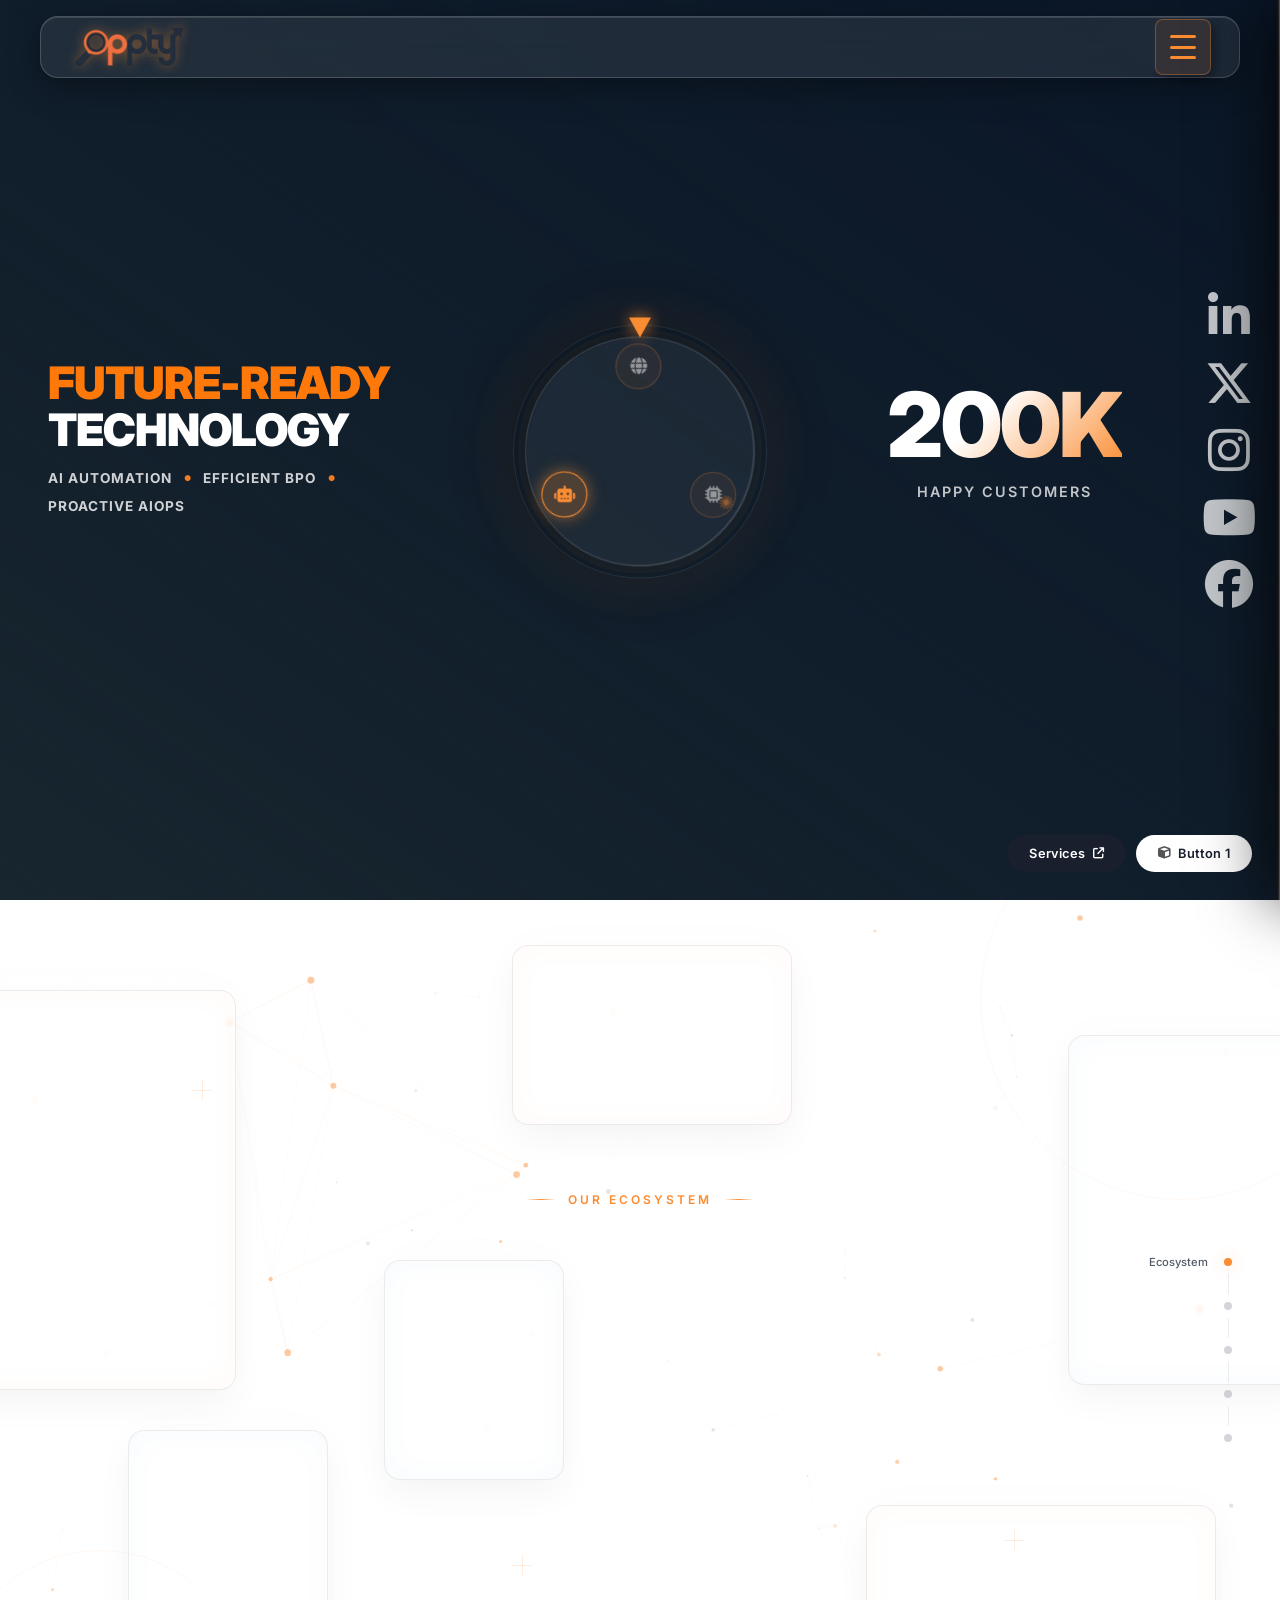
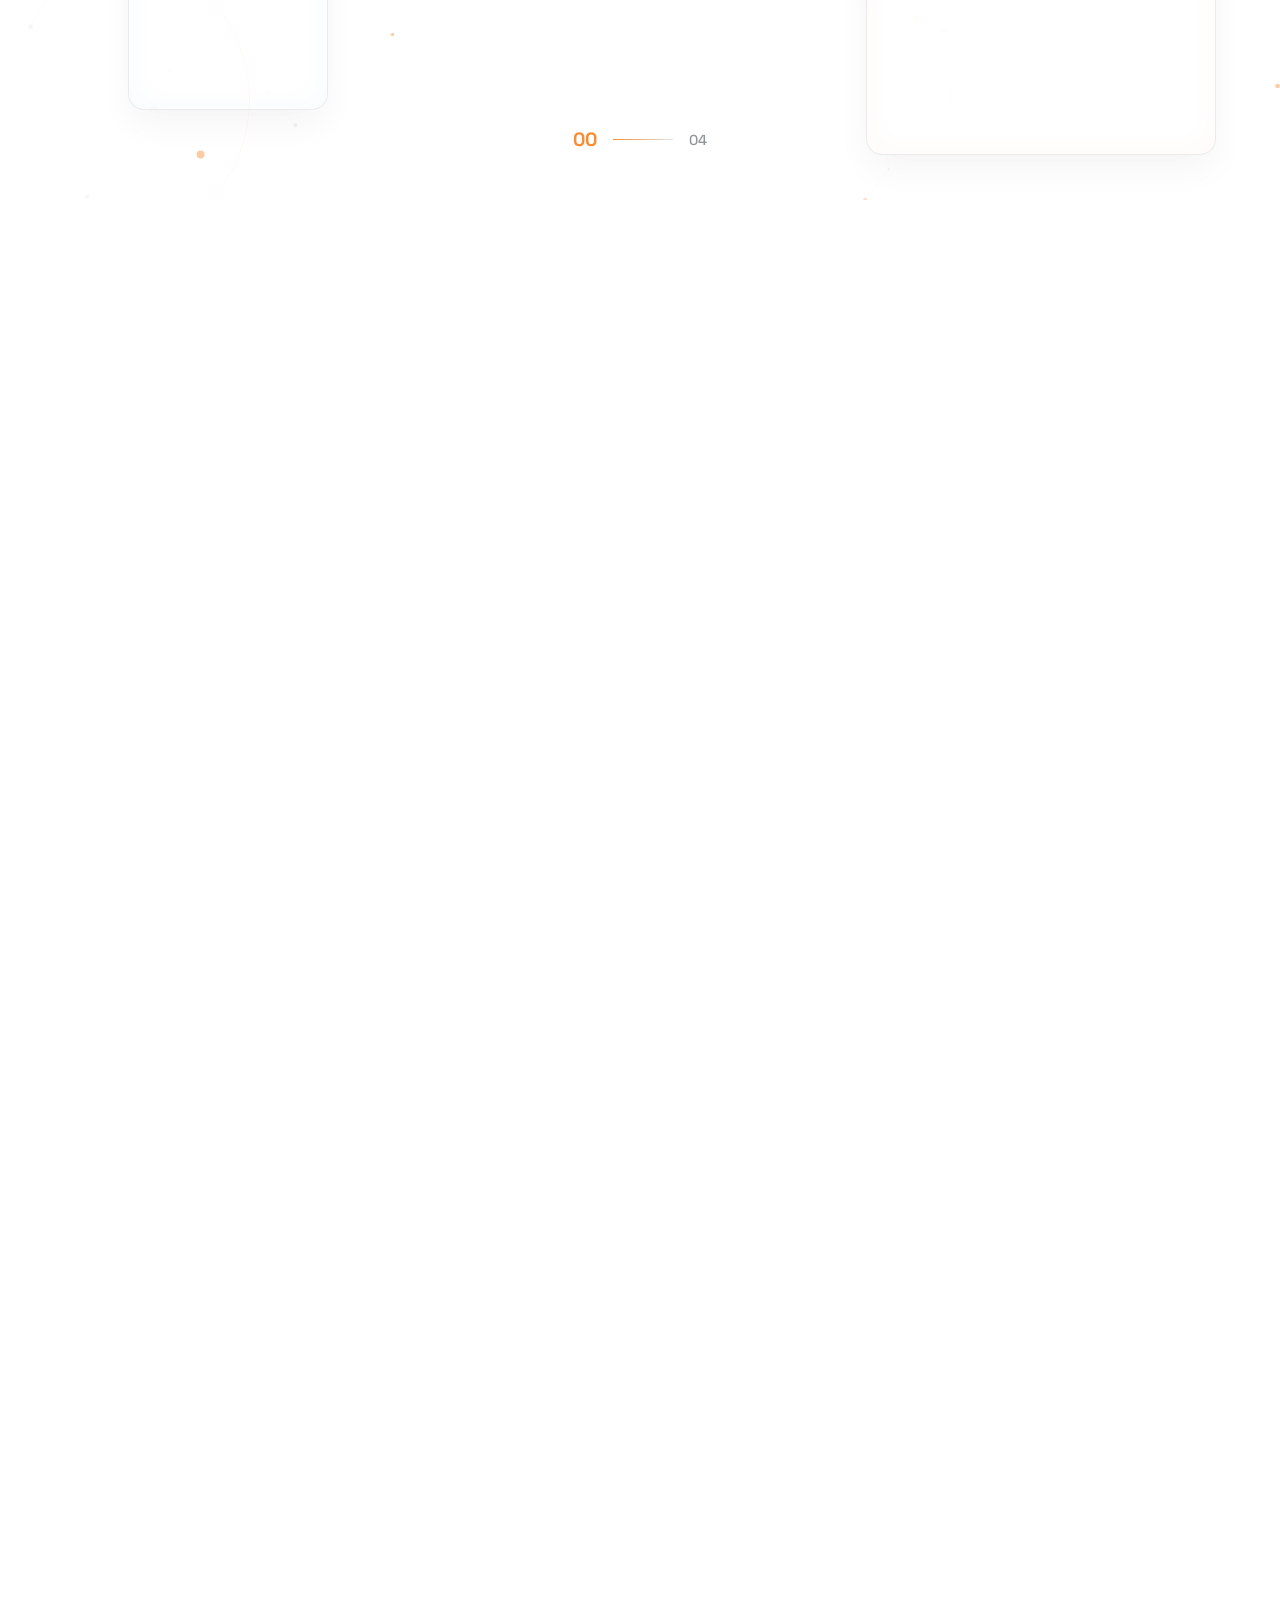
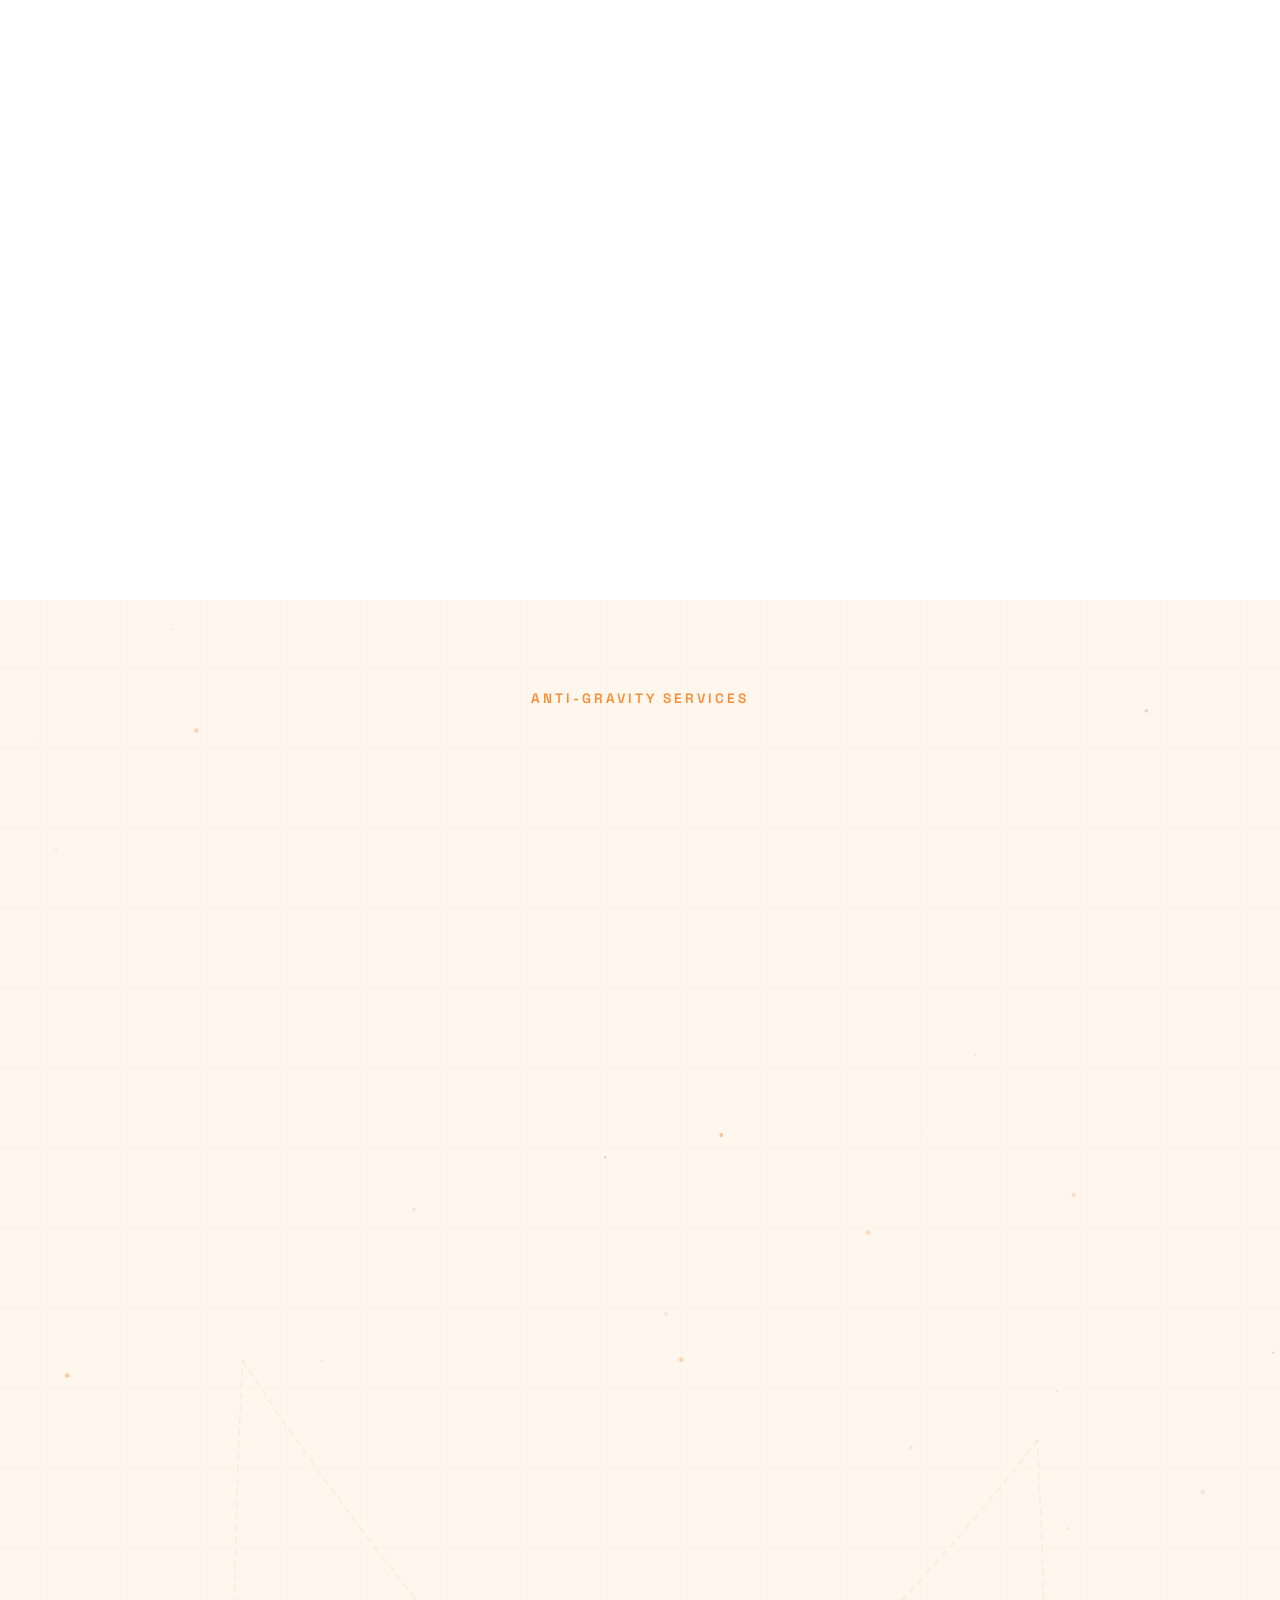
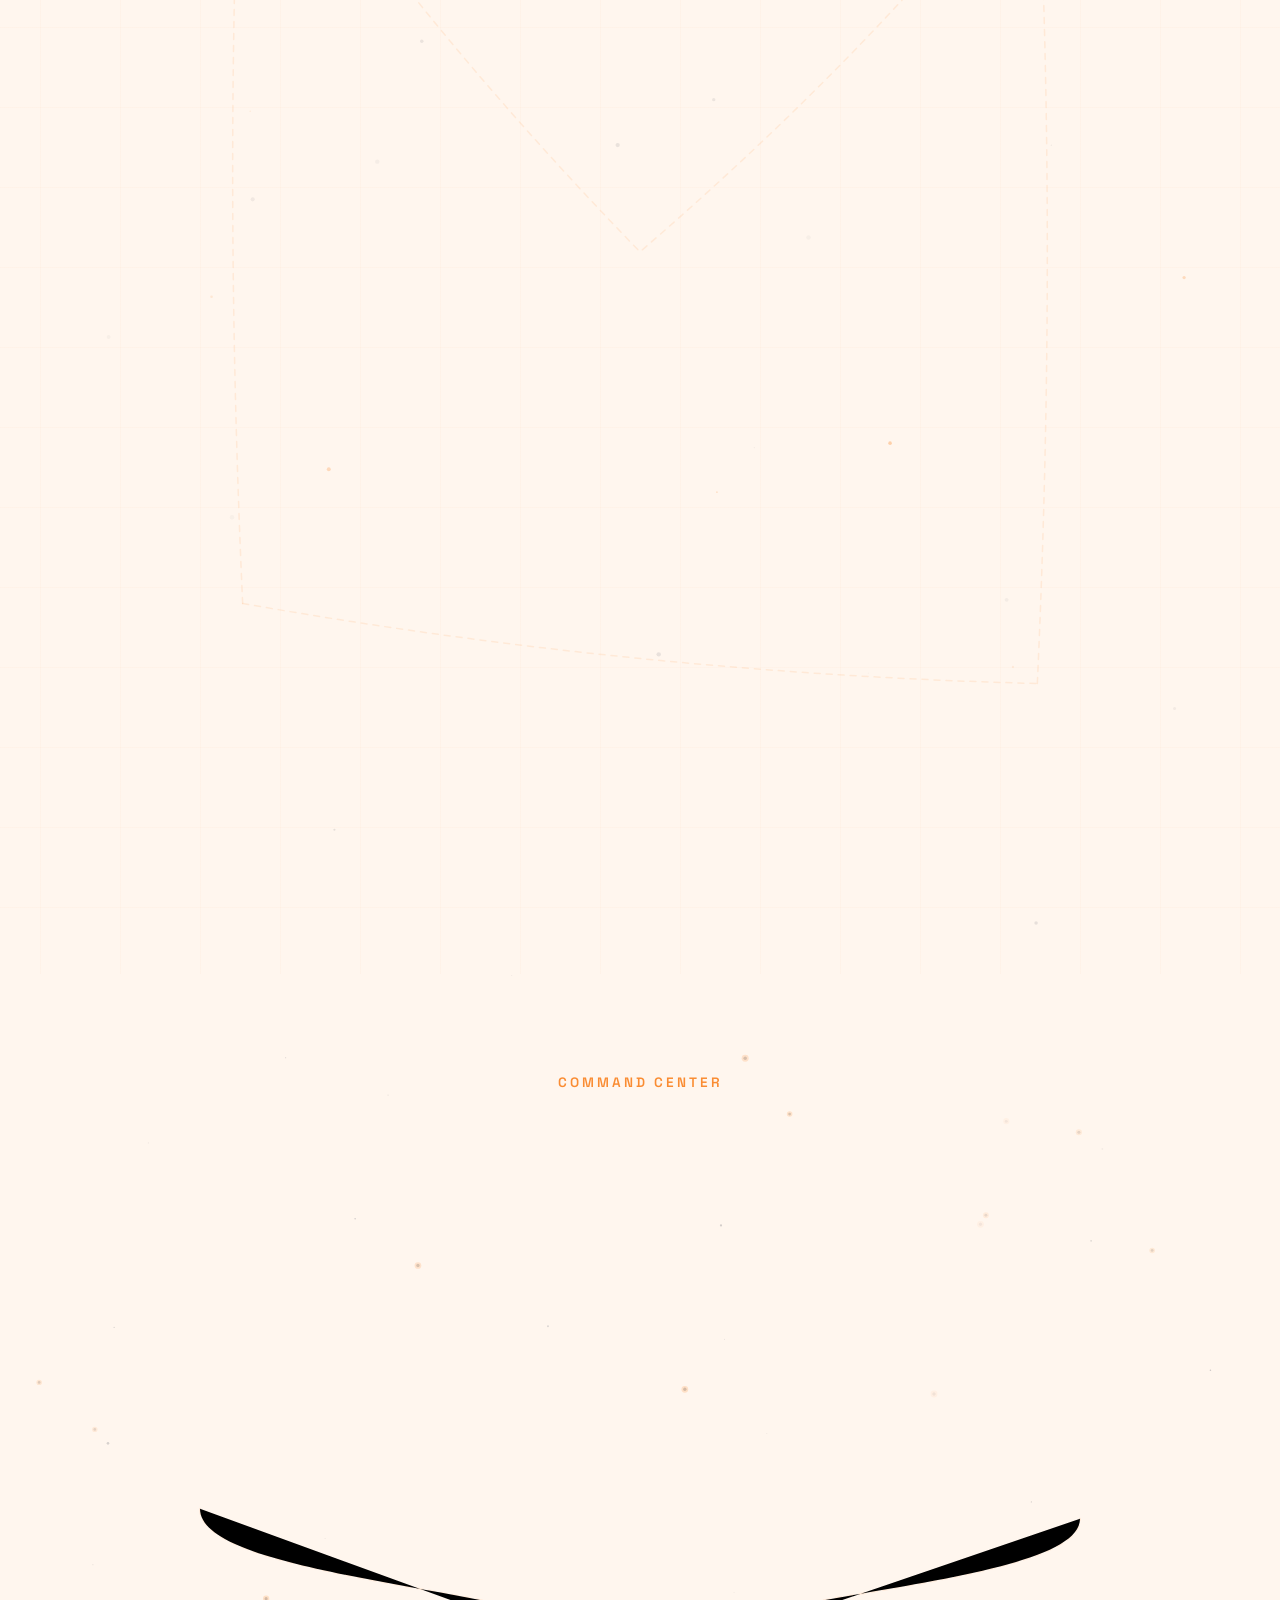
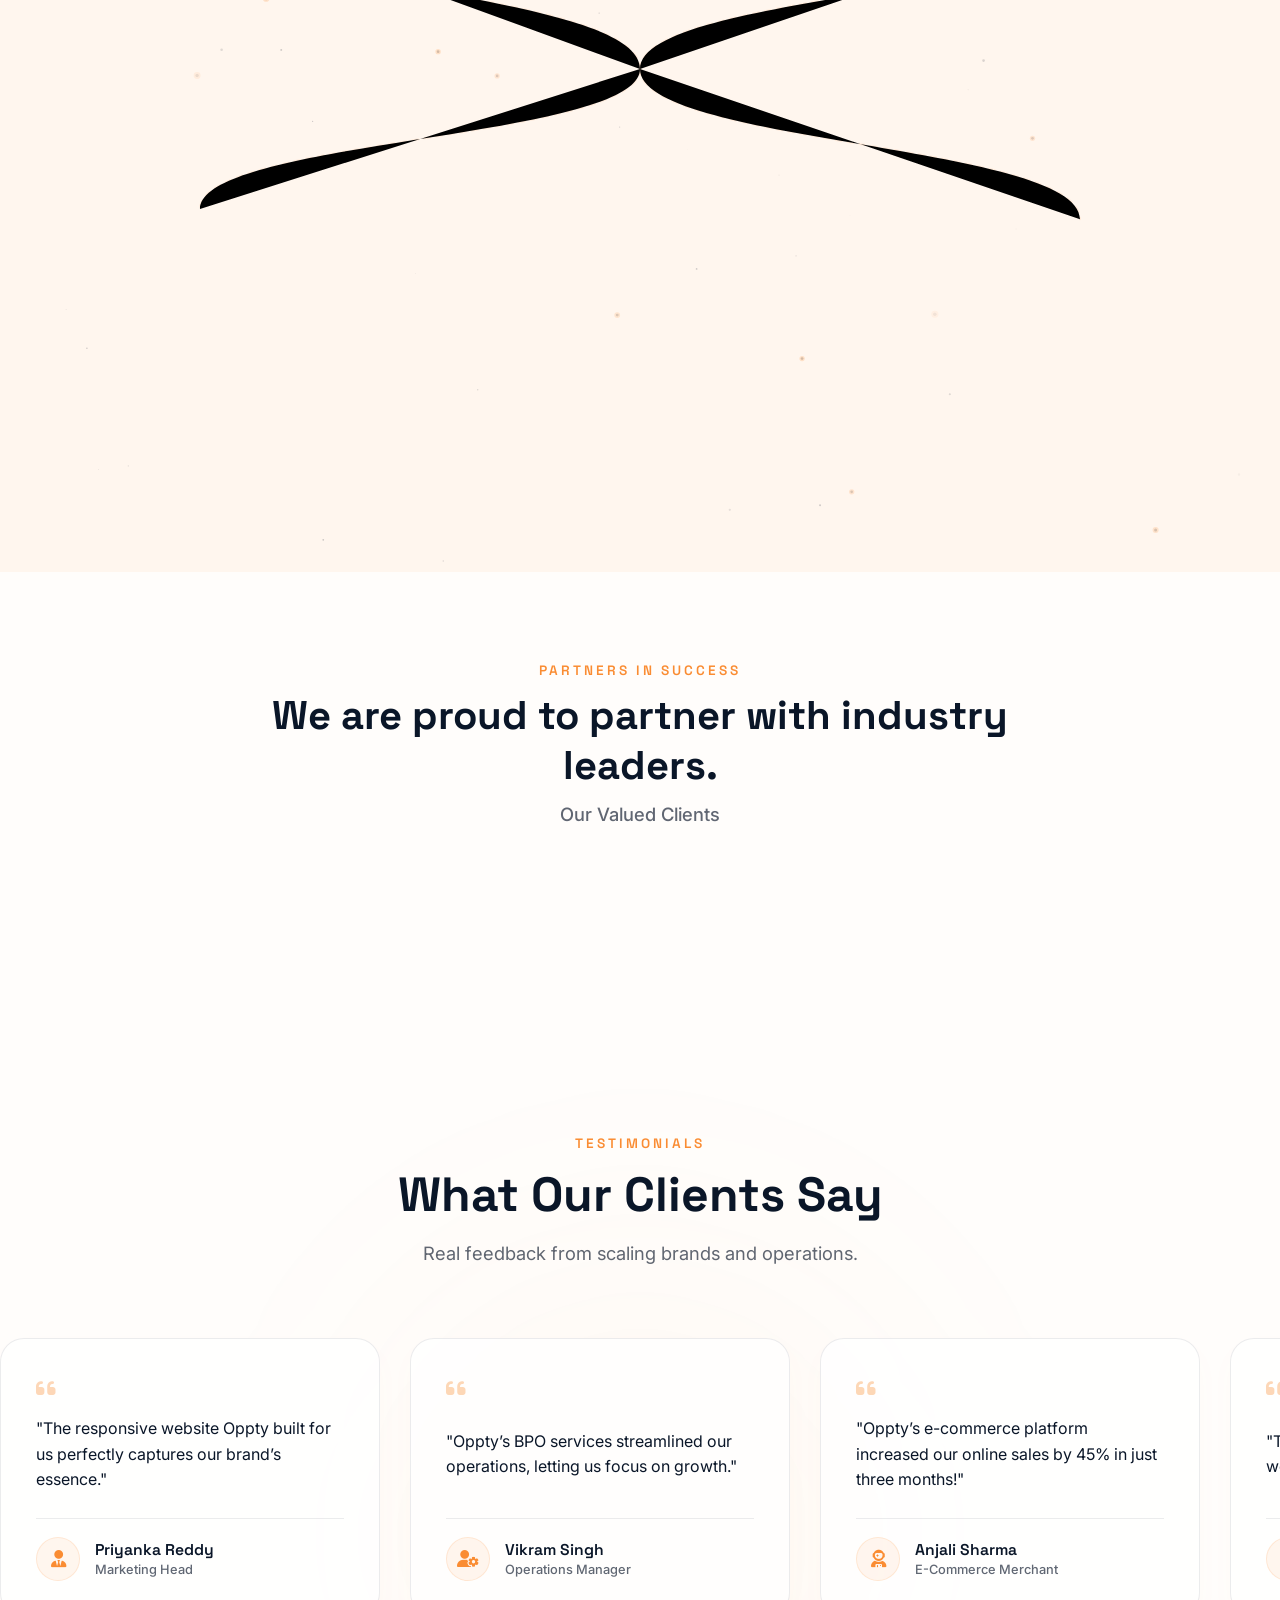
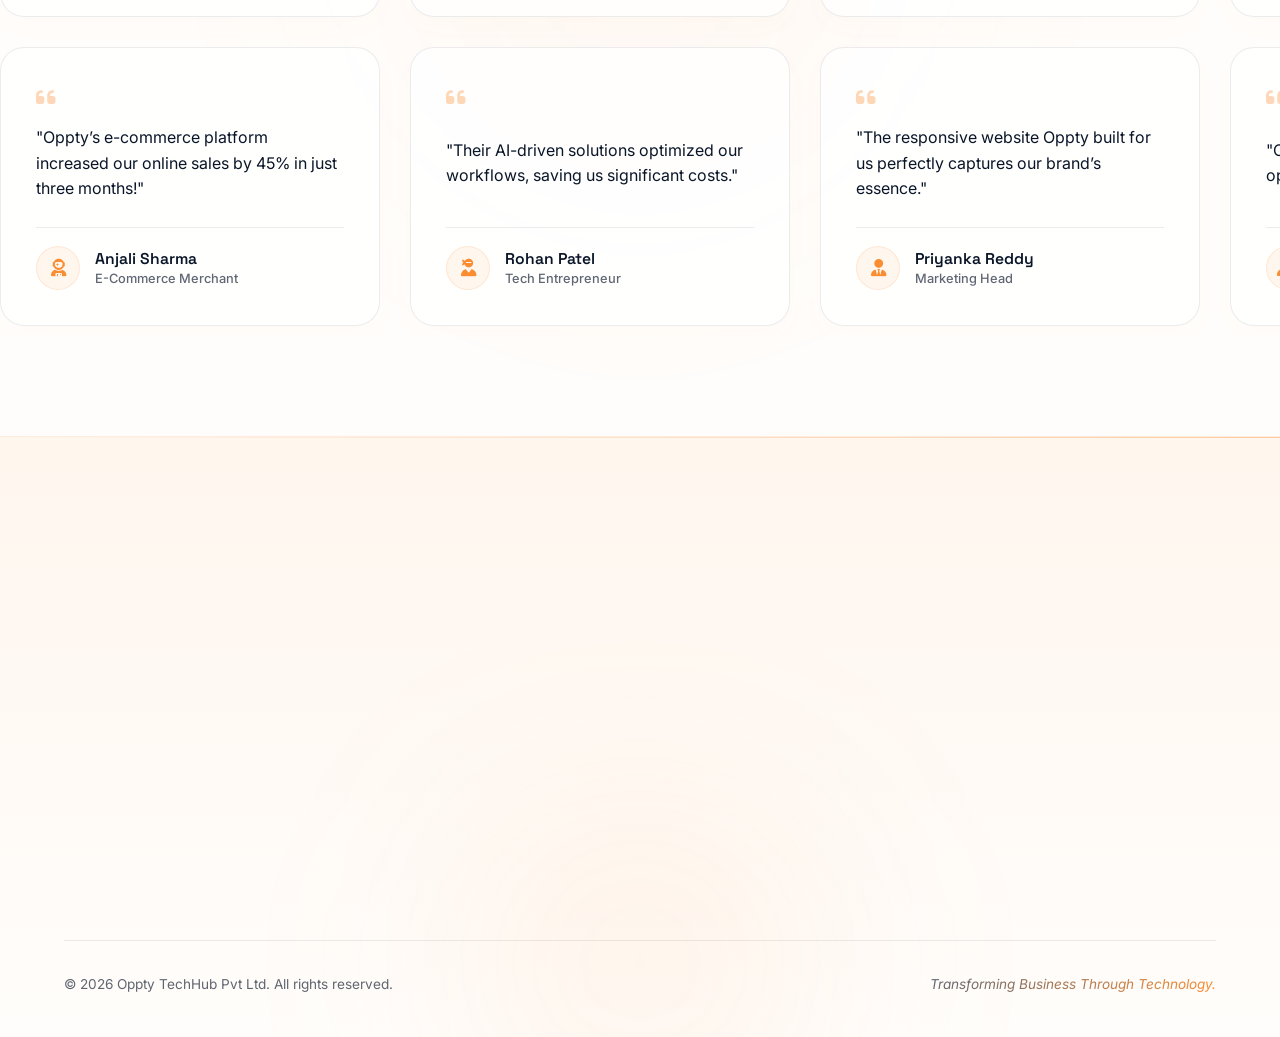
==== commit 61694b44: "Update partners section with custom company names and fix footer background selector in light theme" ====
--- a/index.html
+++ b/index.html
@@ -724,40 +724,35 @@
             </div>
             
             <div class="clients-grid" id="clientsGrid">
-                <!-- Client 1 -->
+                <!-- Accenture -->
                 <div class="client-logo-card">
-                    <img src="images/o5.png" alt="o5 Logo" class="client-logo-img" onerror="this.style.display='none'; this.nextElementSibling.style.display='block';" />
-                    <span class="client-logo-fallback">O5</span>
+                    <img src="images/accenture.png" alt="Accenture Logo" class="client-logo-img" onerror="this.style.display='none'; this.nextElementSibling.style.display='block';" />
+                    <span class="client-logo-fallback small-fallback">Accenture</span>
                 </div>
-                <!-- Client 2 -->
+                <!-- Deloitte -->
                 <div class="client-logo-card">
-                    <img src="images/o9.png" alt="o9 Logo" class="client-logo-img" onerror="this.style.display='none'; this.nextElementSibling.style.display='block';" />
-                    <span class="client-logo-fallback">O9</span>
+                    <img src="images/deloitte.png" alt="Deloitte Logo" class="client-logo-img" onerror="this.style.display='none'; this.nextElementSibling.style.display='block';" />
+                    <span class="client-logo-fallback small-fallback">Deloitte</span>
                 </div>
-                <!-- Client 3 -->
+                <!-- Apollo -->
                 <div class="client-logo-card">
-                    <img src="images/o8.png" alt="o8 Logo" class="client-logo-img" onerror="this.style.display='none'; this.nextElementSibling.style.display='block';" />
-                    <span class="client-logo-fallback">O8</span>
+                    <img src="images/apollo.png" alt="Apollo Logo" class="client-logo-img" onerror="this.style.display='none'; this.nextElementSibling.style.display='block';" />
+                    <span class="client-logo-fallback">Apollo</span>
                 </div>
-                <!-- Client 4 -->
+                <!-- TCS -->
                 <div class="client-logo-card">
-                    <img src="images/o7.png" alt="o7 Logo" class="client-logo-img" onerror="this.style.display='none'; this.nextElementSibling.style.display='block';" />
-                    <span class="client-logo-fallback">O7</span>
+                    <img src="images/tcs.png" alt="TCS Logo" class="client-logo-img" onerror="this.style.display='none'; this.nextElementSibling.style.display='block';" />
+                    <span class="client-logo-fallback">TCS</span>
                 </div>
-                <!-- Client 5: Apollo Pharmacy -->
-                <div class="client-logo-card apollo-card">
-                    <img src="images/apollo-pharmacy-logo.png" alt="Apollo Pharmacy Logo" class="client-logo-img" onerror="this.style.display='none'; this.nextElementSibling.style.display='block';" />
-                    <span class="client-logo-fallback apollo-fallback">Apollo Pharmacy</span>
+                <!-- NVIDIA -->
+                <div class="client-logo-card">
+                    <img src="images/nvidia.png" alt="NVIDIA Logo" class="client-logo-img" onerror="this.style.display='none'; this.nextElementSibling.style.display='block';" />
+                    <span class="client-logo-fallback">NVIDIA</span>
                 </div>
-                <!-- Client 6 -->
+                <!-- Infosys -->
                 <div class="client-logo-card">
-                    <img src="images/o3.png" alt="o3 Logo" class="client-logo-img" onerror="this.style.display='none'; this.nextElementSibling.style.display='block';" />
-                    <span class="client-logo-fallback">O3</span>
-                </div>
-                <!-- Client 7 -->
-                <div class="client-logo-card">
-                    <img src="images/o2.png" alt="o2 Logo" class="client-logo-img" onerror="this.style.display='none'; this.nextElementSibling.style.display='block';" />
-                    <span class="client-logo-fallback">O2</span>
+                    <img src="images/infosys.png" alt="Infosys Logo" class="client-logo-img" onerror="this.style.display='none'; this.nextElementSibling.style.display='block';" />
+                    <span class="client-logo-fallback small-fallback">Infosys</span>
                 </div>
             </div>
         </div>
--- a/style.css
+++ b/style.css
@@ -3249,7 +3249,7 @@
             background: linear-gradient(90deg, transparent, rgba(255, 255, 255, 0.35), transparent) !important;
         }
 
-        .light-theme-scoped .premium-footer {
+        .premium-footer.light-theme-scoped {
             background: linear-gradient(to bottom, #FFF6EE 0%, #FFFDFB 100%) !important;
             border-top-color: rgba(250, 140, 50, 0.15) !important;
         }
@@ -3434,6 +3434,10 @@
             text-transform: uppercase;
         }
         
+        .client-logo-fallback.small-fallback {
+            font-size: 1.12rem !important;
+        }
+        
         .client-logo-card:hover .client-logo-fallback {
             color: var(--accent);
             text-shadow: 0 0 10px rgba(250, 140, 50, 0.2);
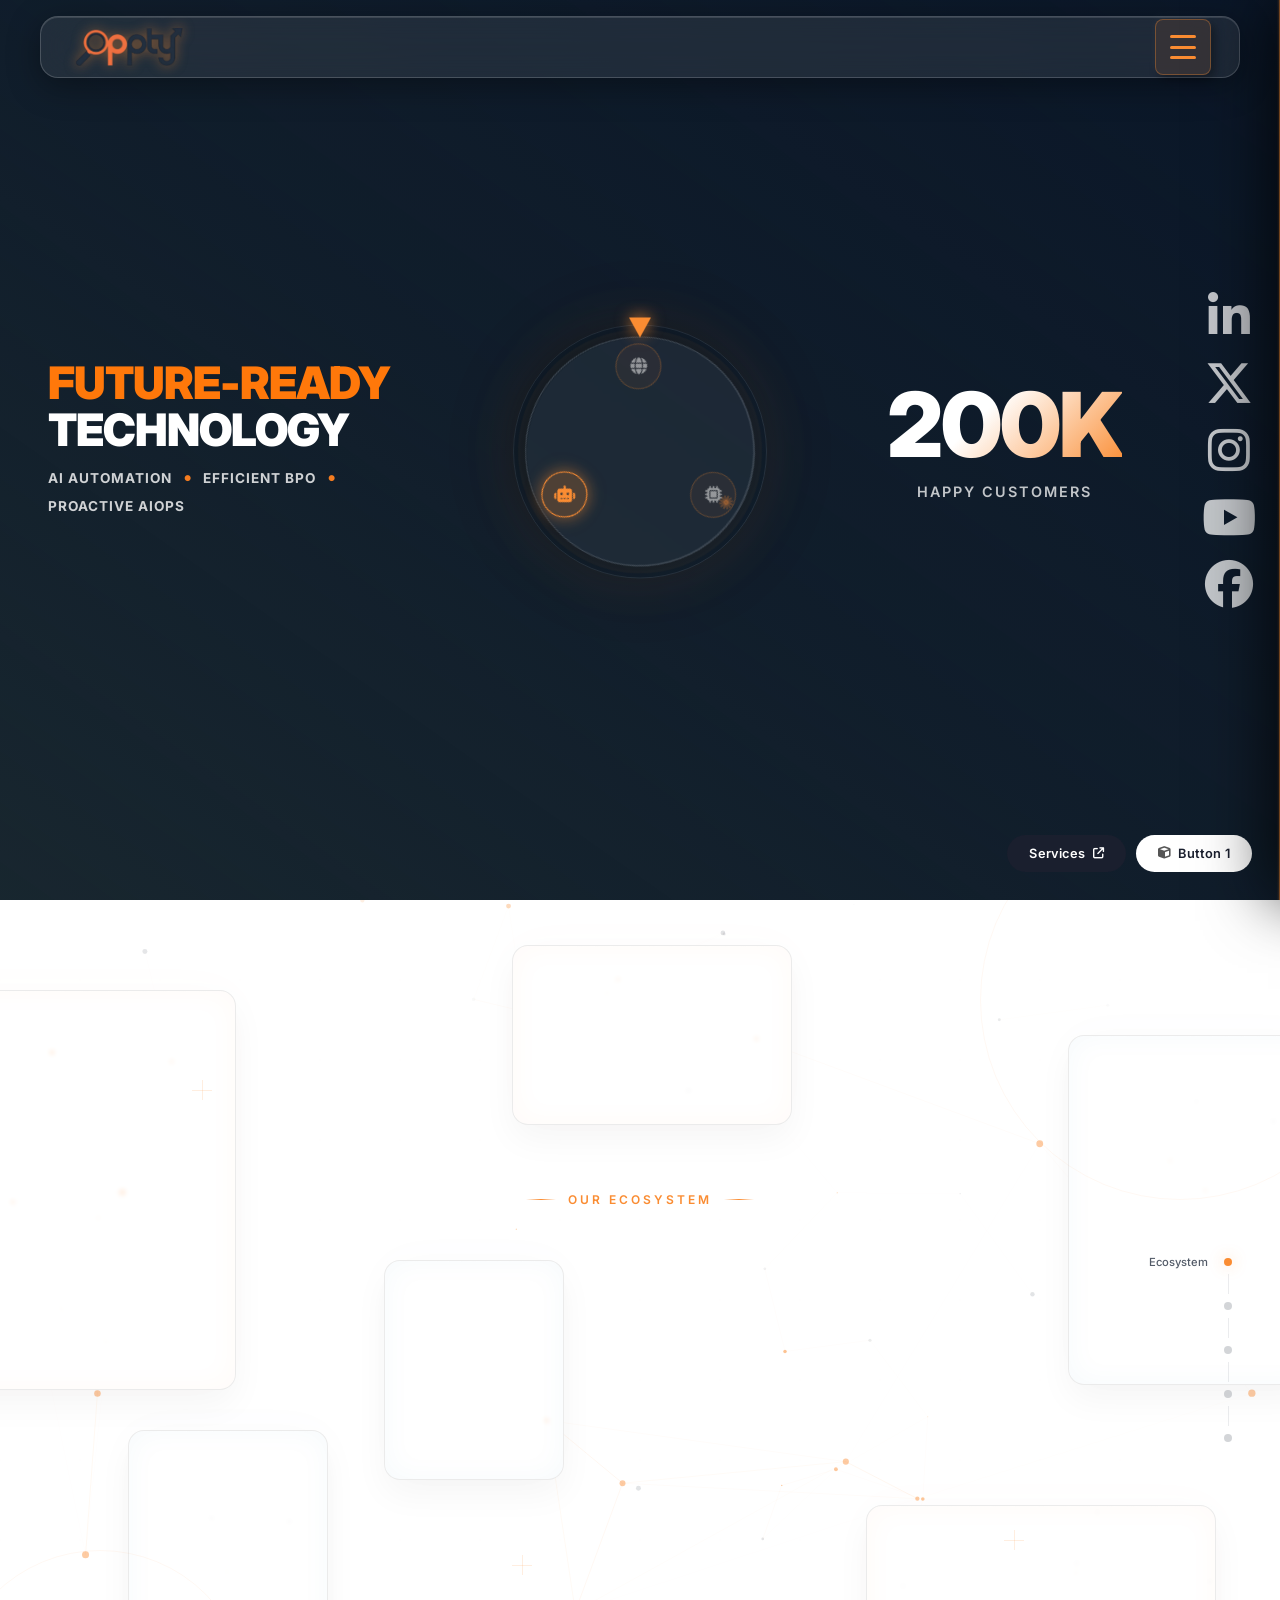
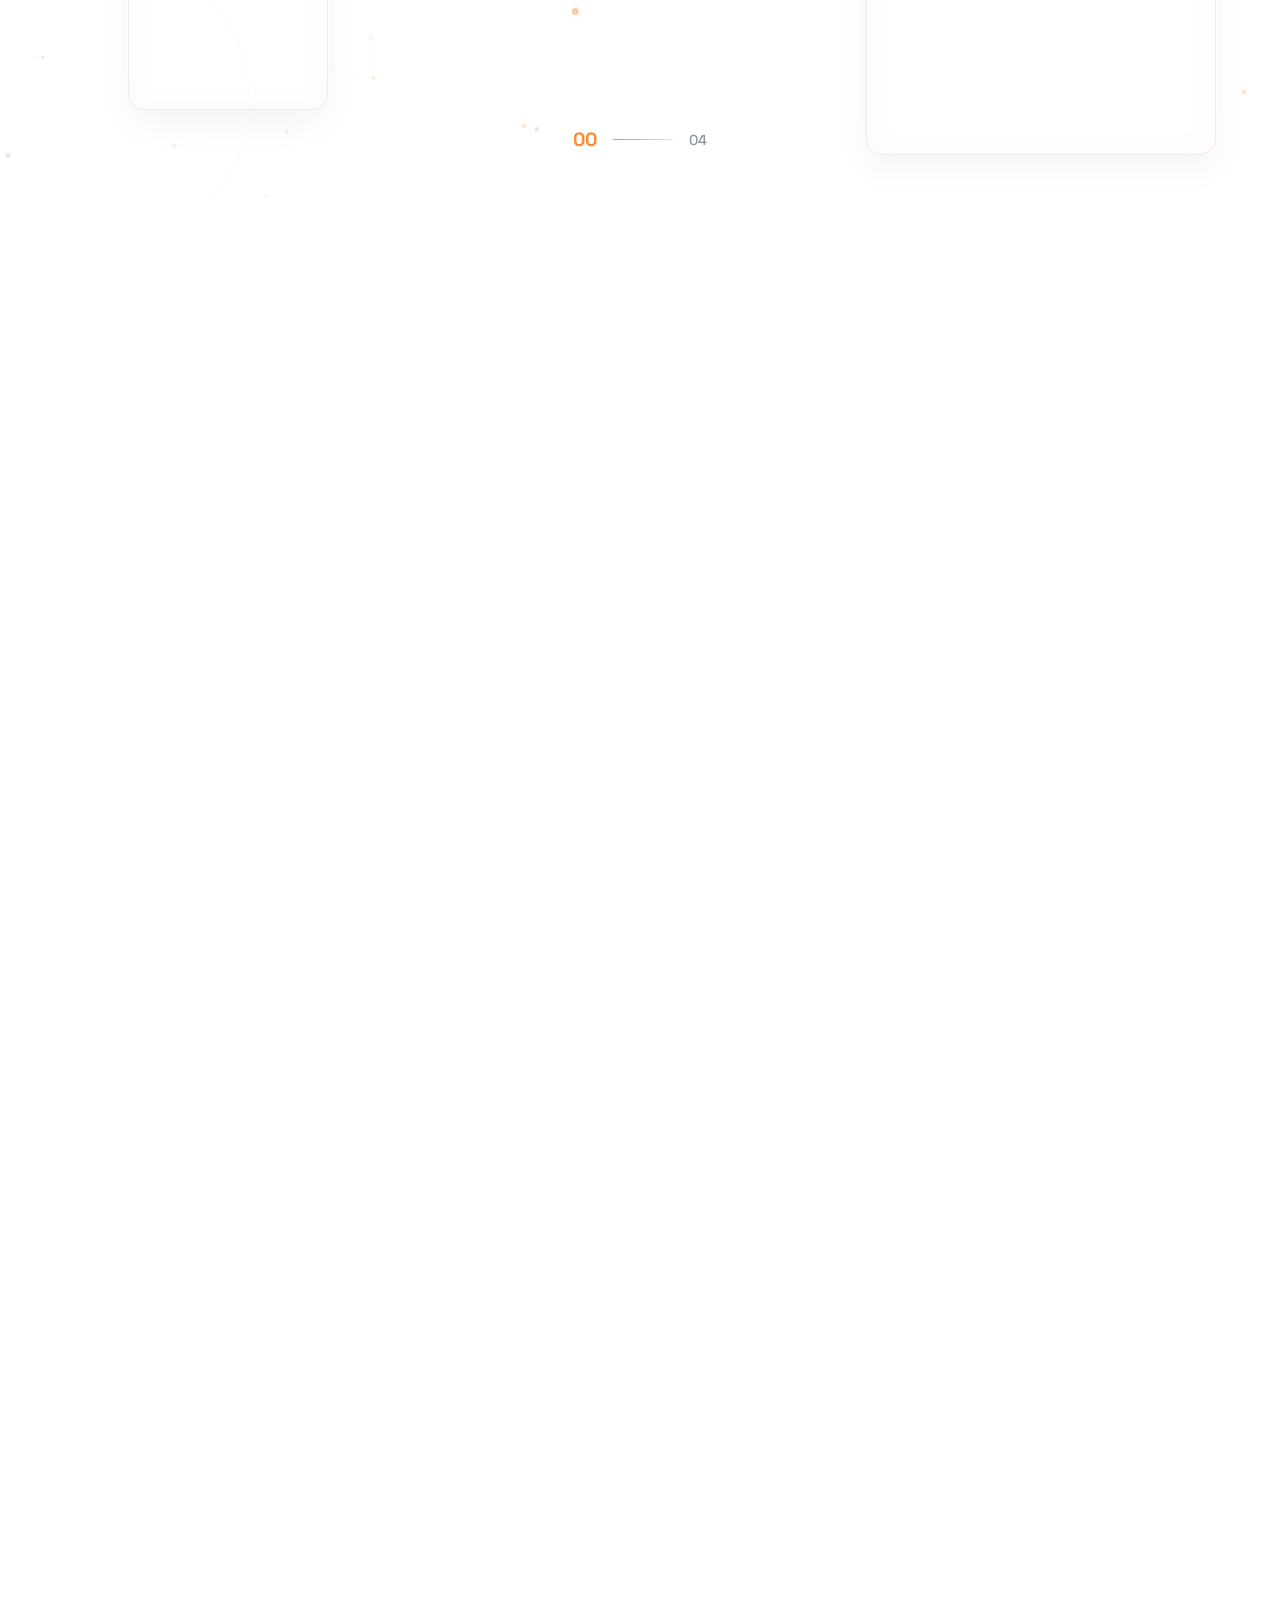
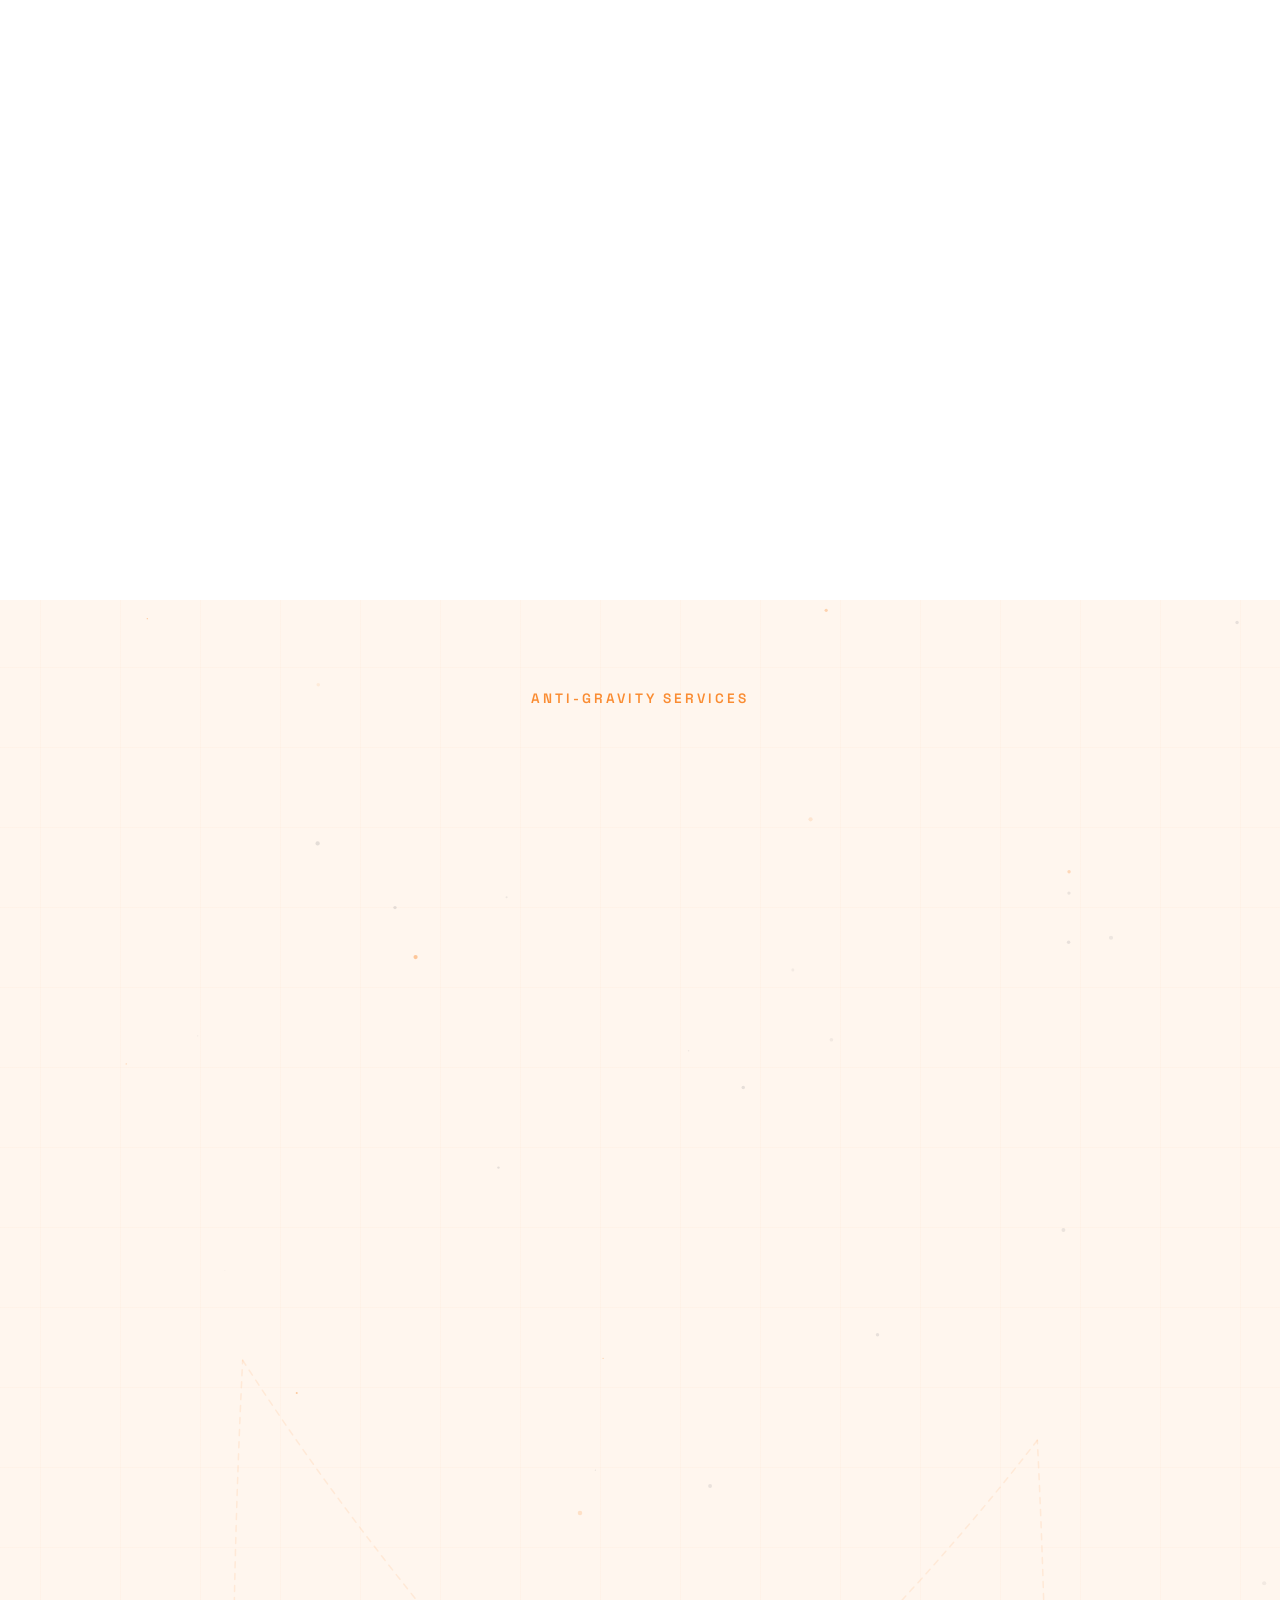
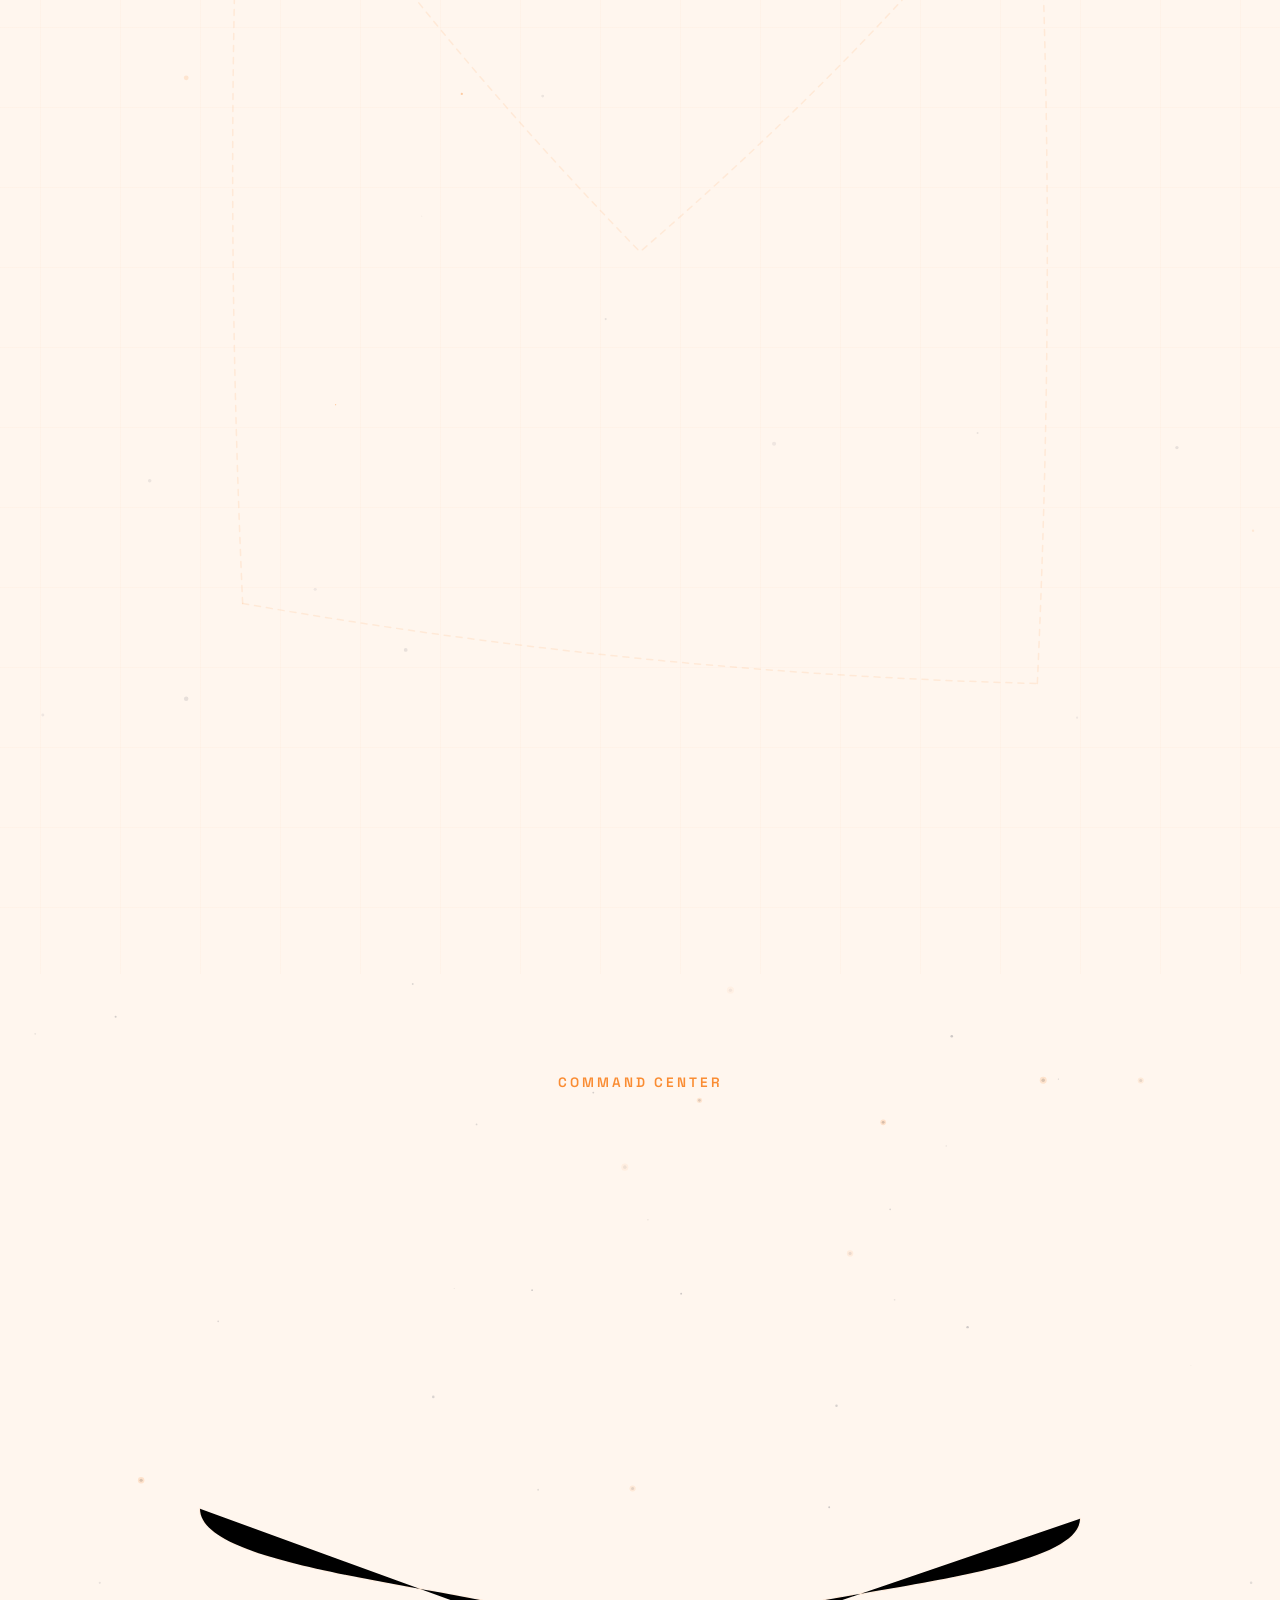
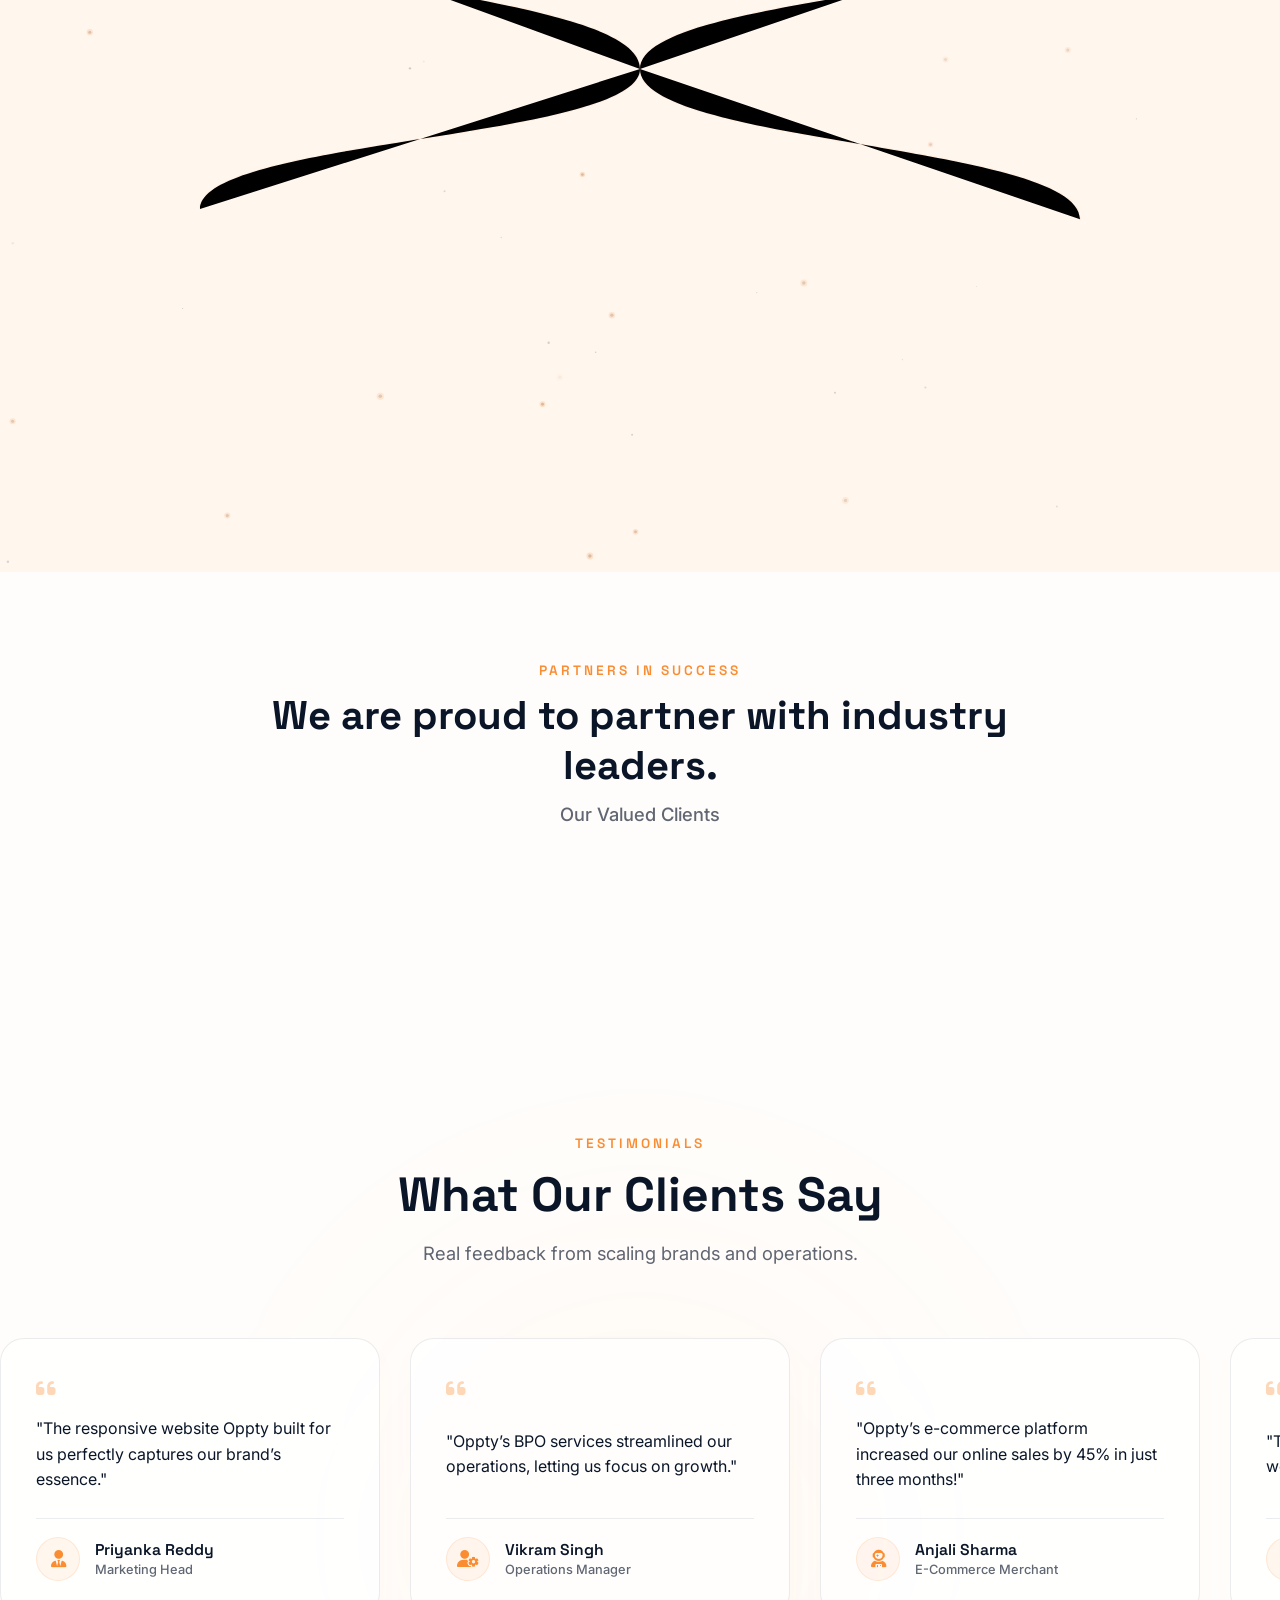
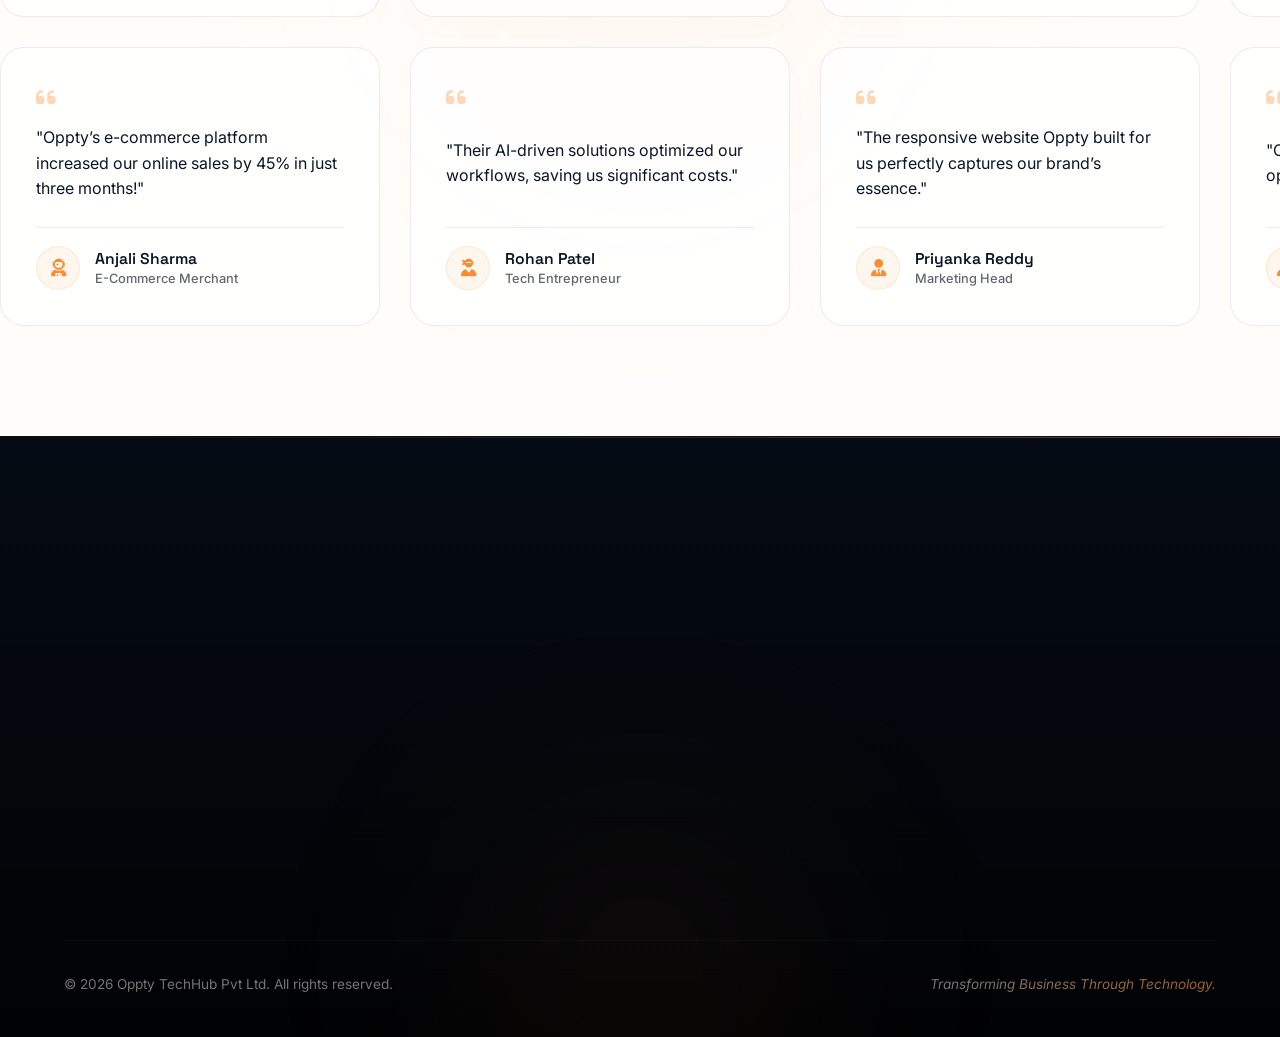
==== commit 046785e6: "Revert footer section to dark theme for premium contrast and branding visibility" ====
--- a/index.html
+++ b/index.html
@@ -974,7 +974,7 @@
     <!-- ============================================
          FOOTER
          ============================================ -->
-    <footer class="premium-footer light-theme-scoped" id="footer">
+    <footer class="premium-footer" id="footer">
         <!-- Giant blurred ambient orb -->
         <div class="footer-bg-glow"></div>
         <div class="footer-top-border"></div>
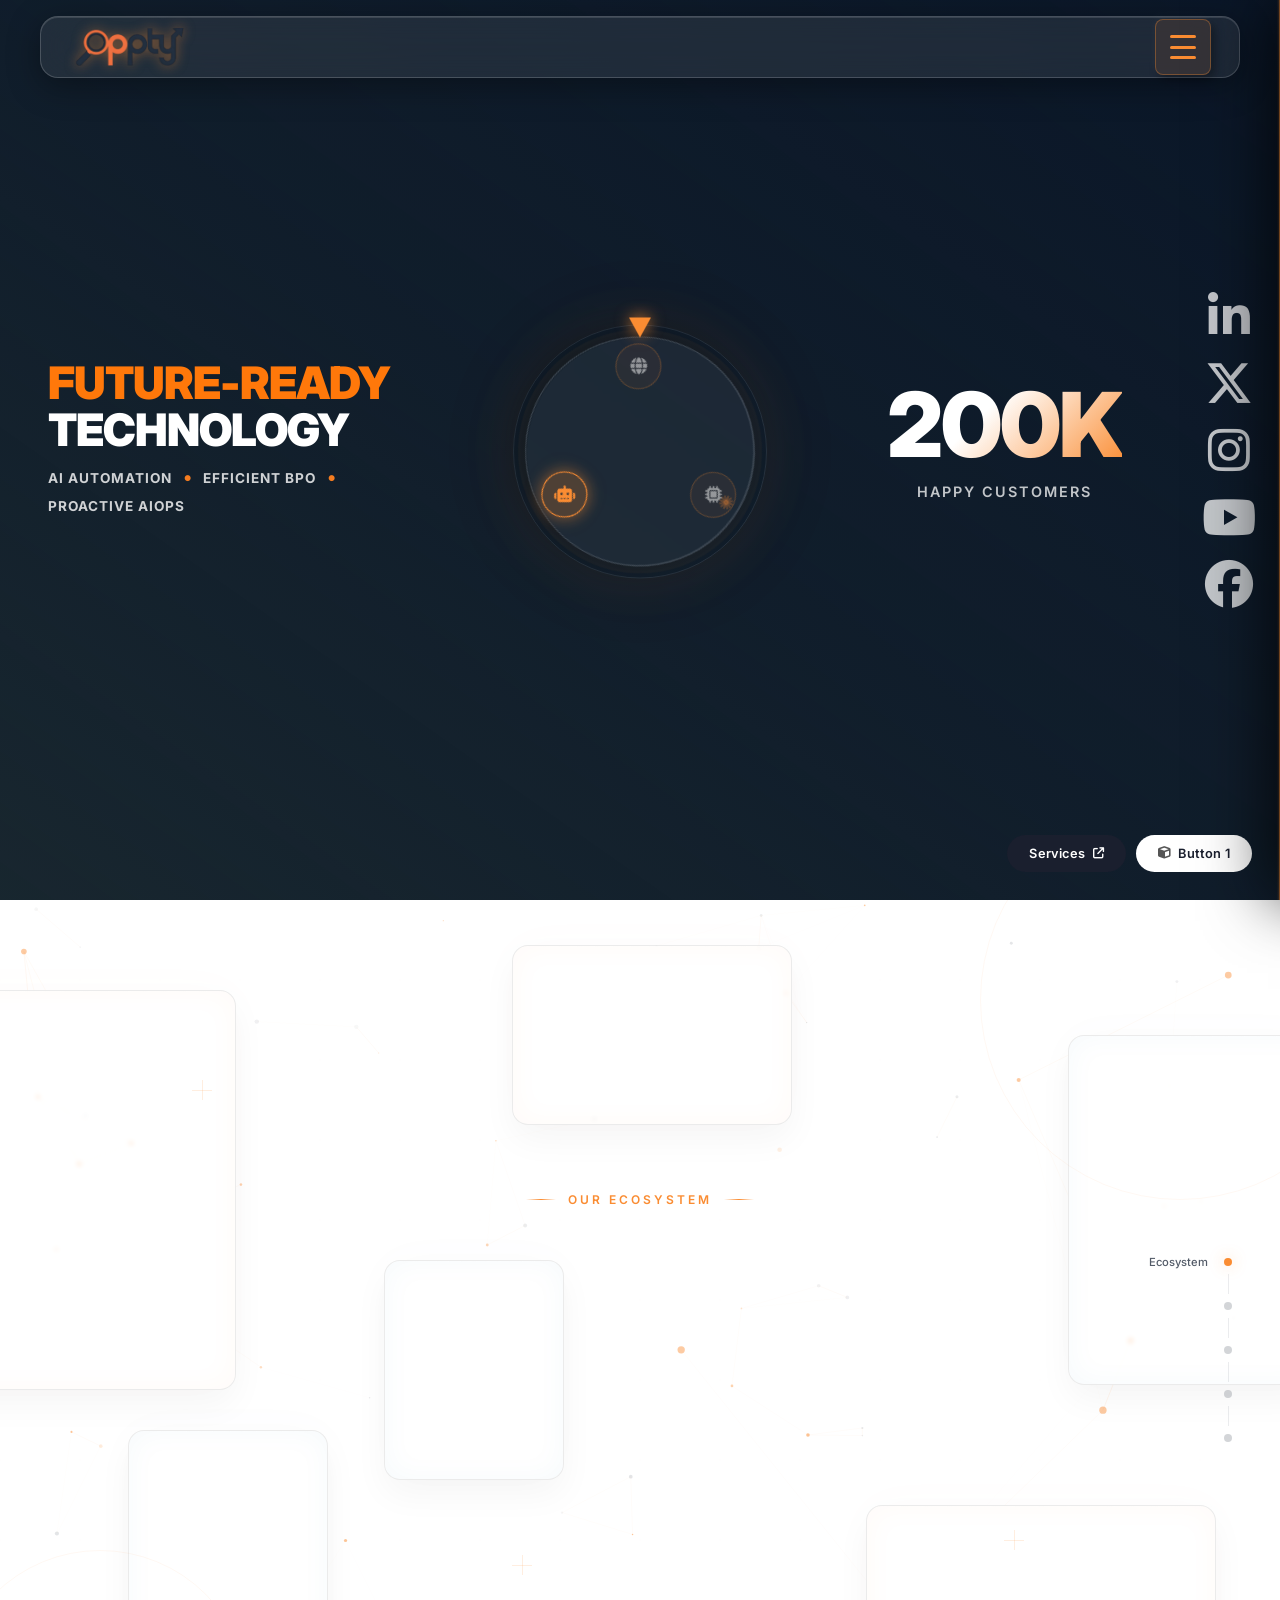
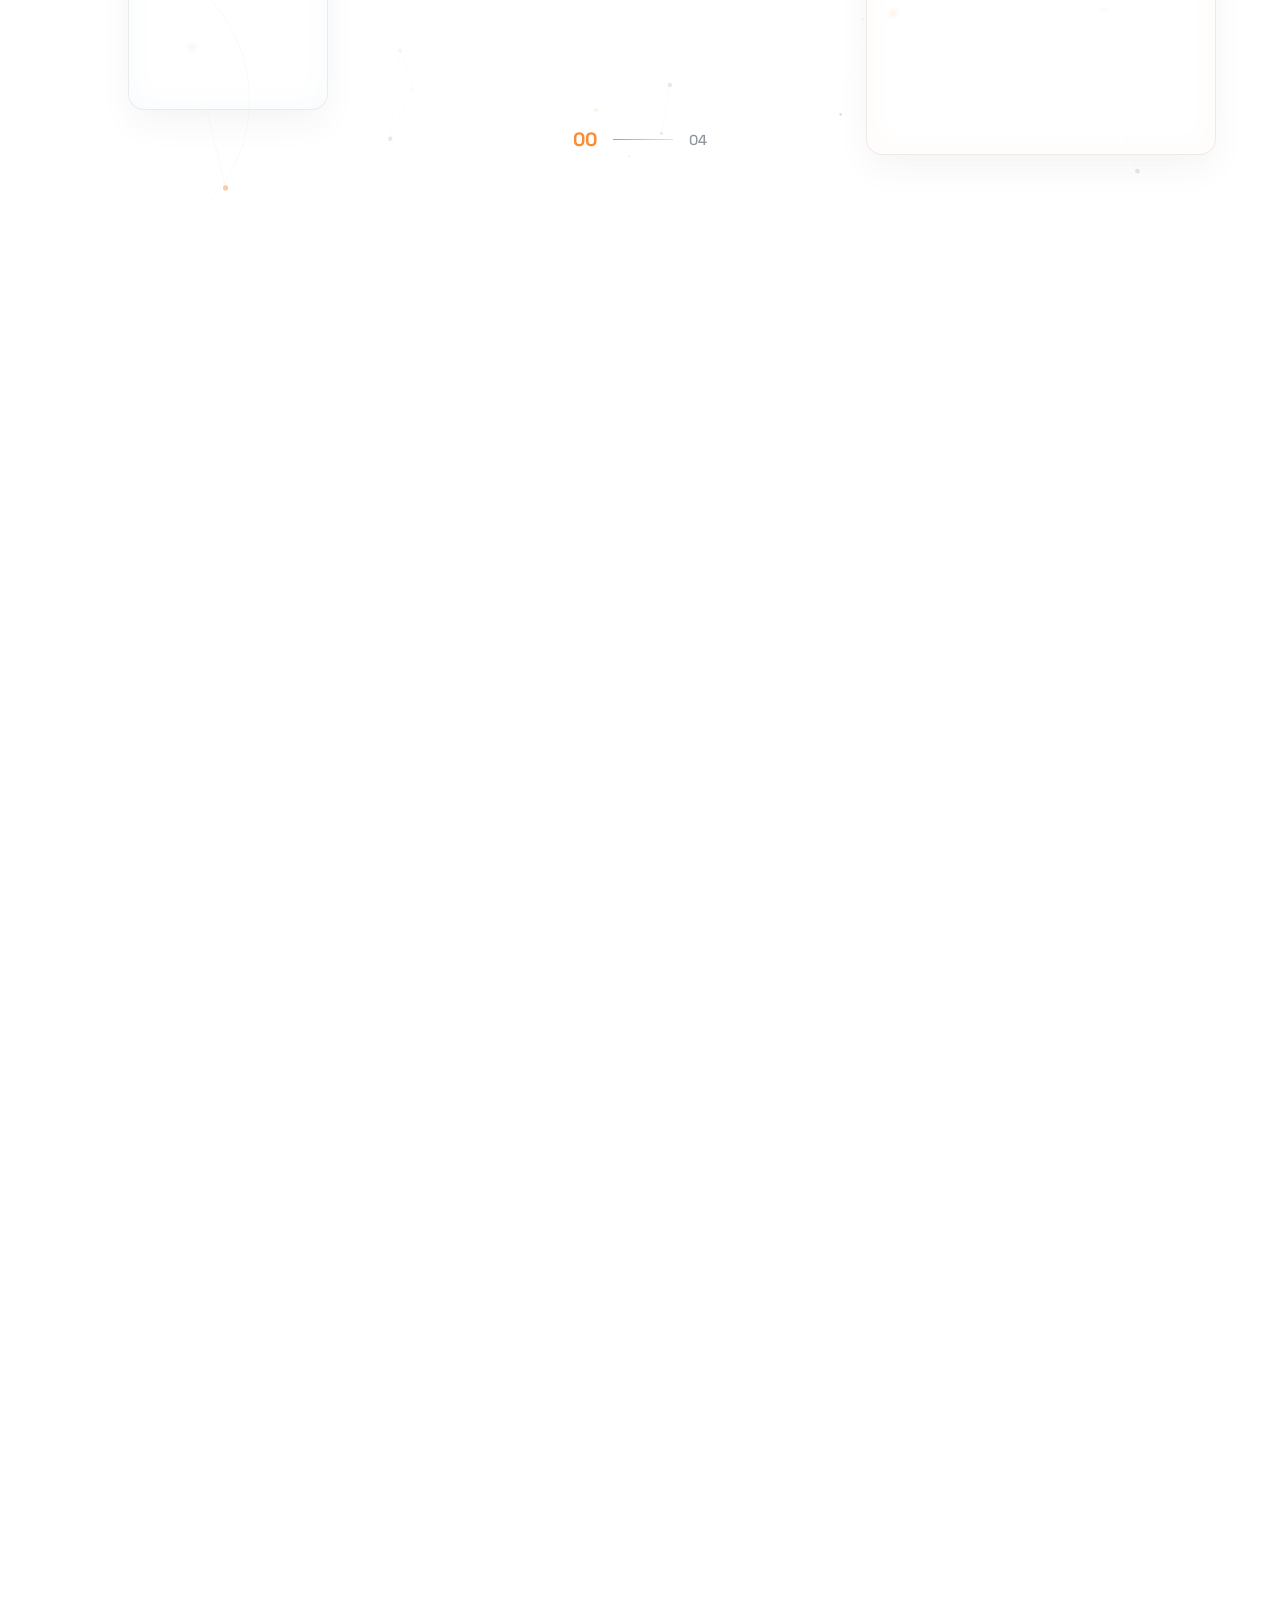
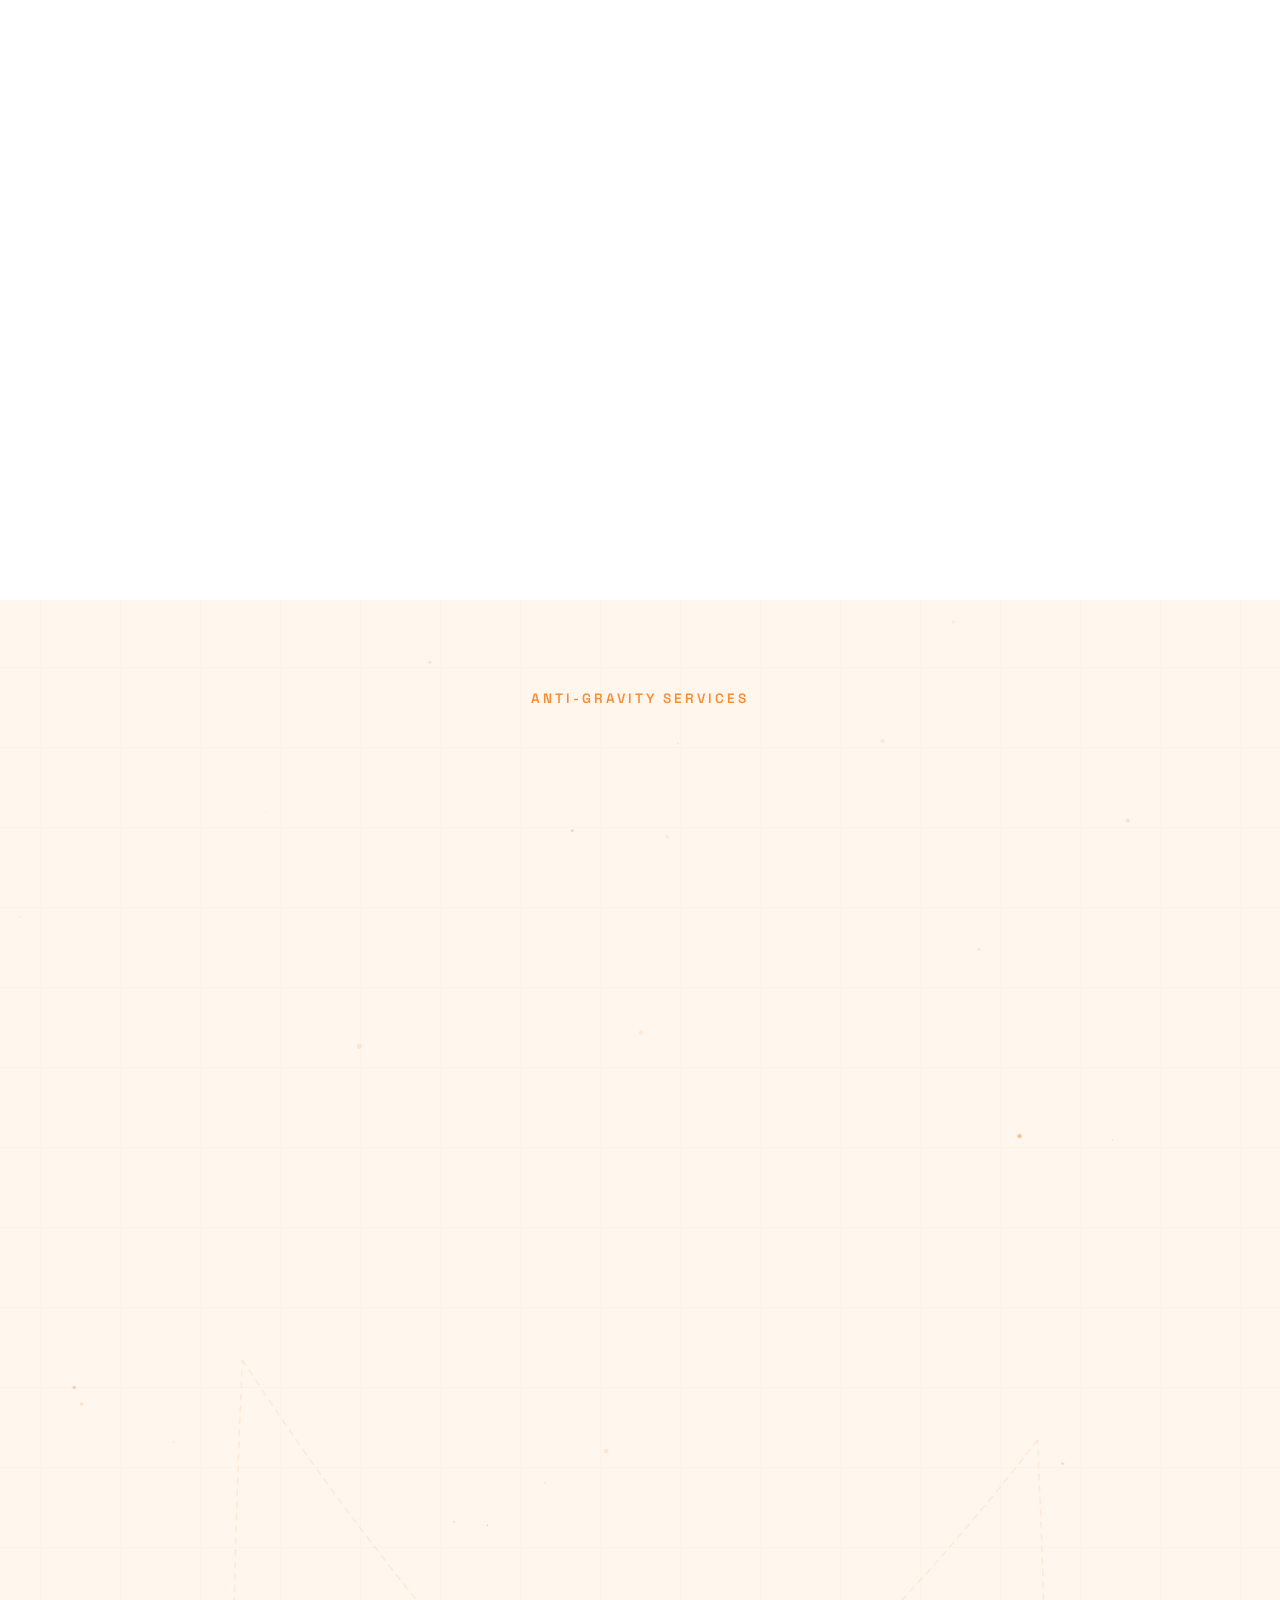
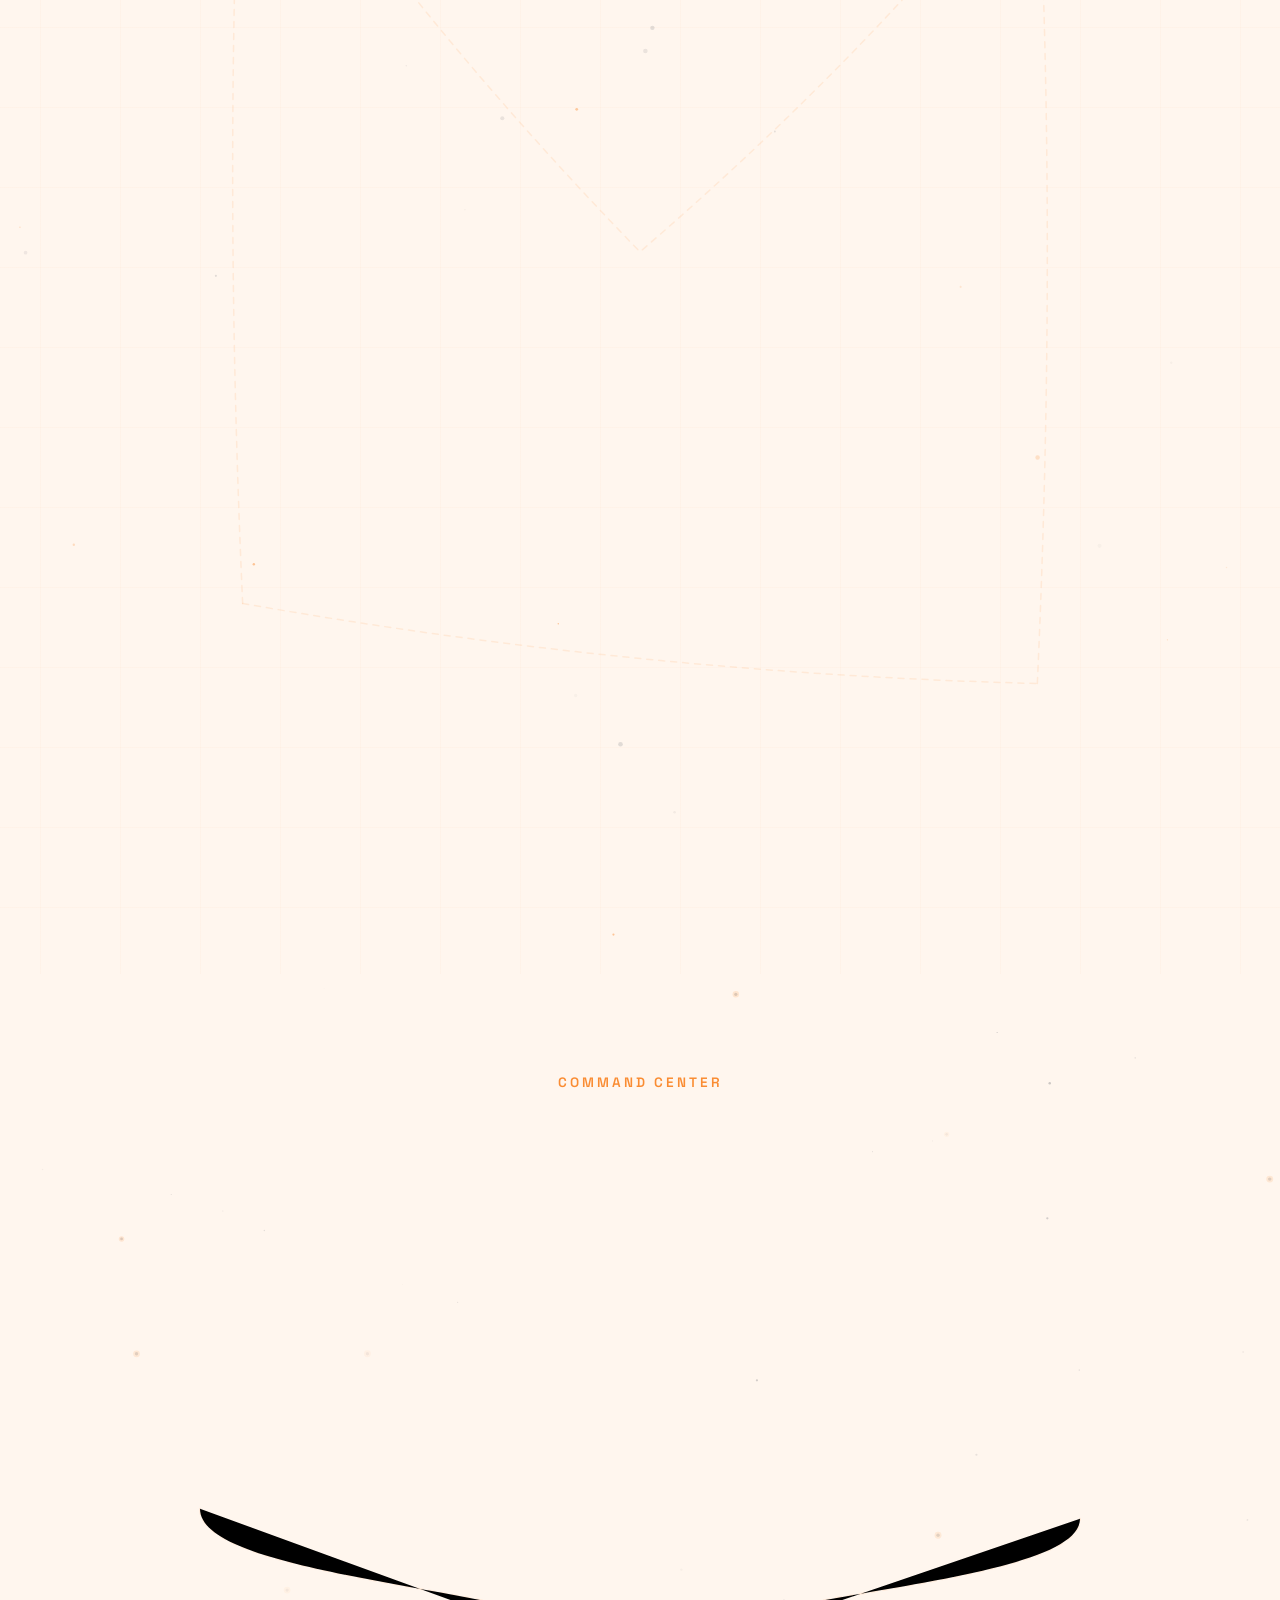
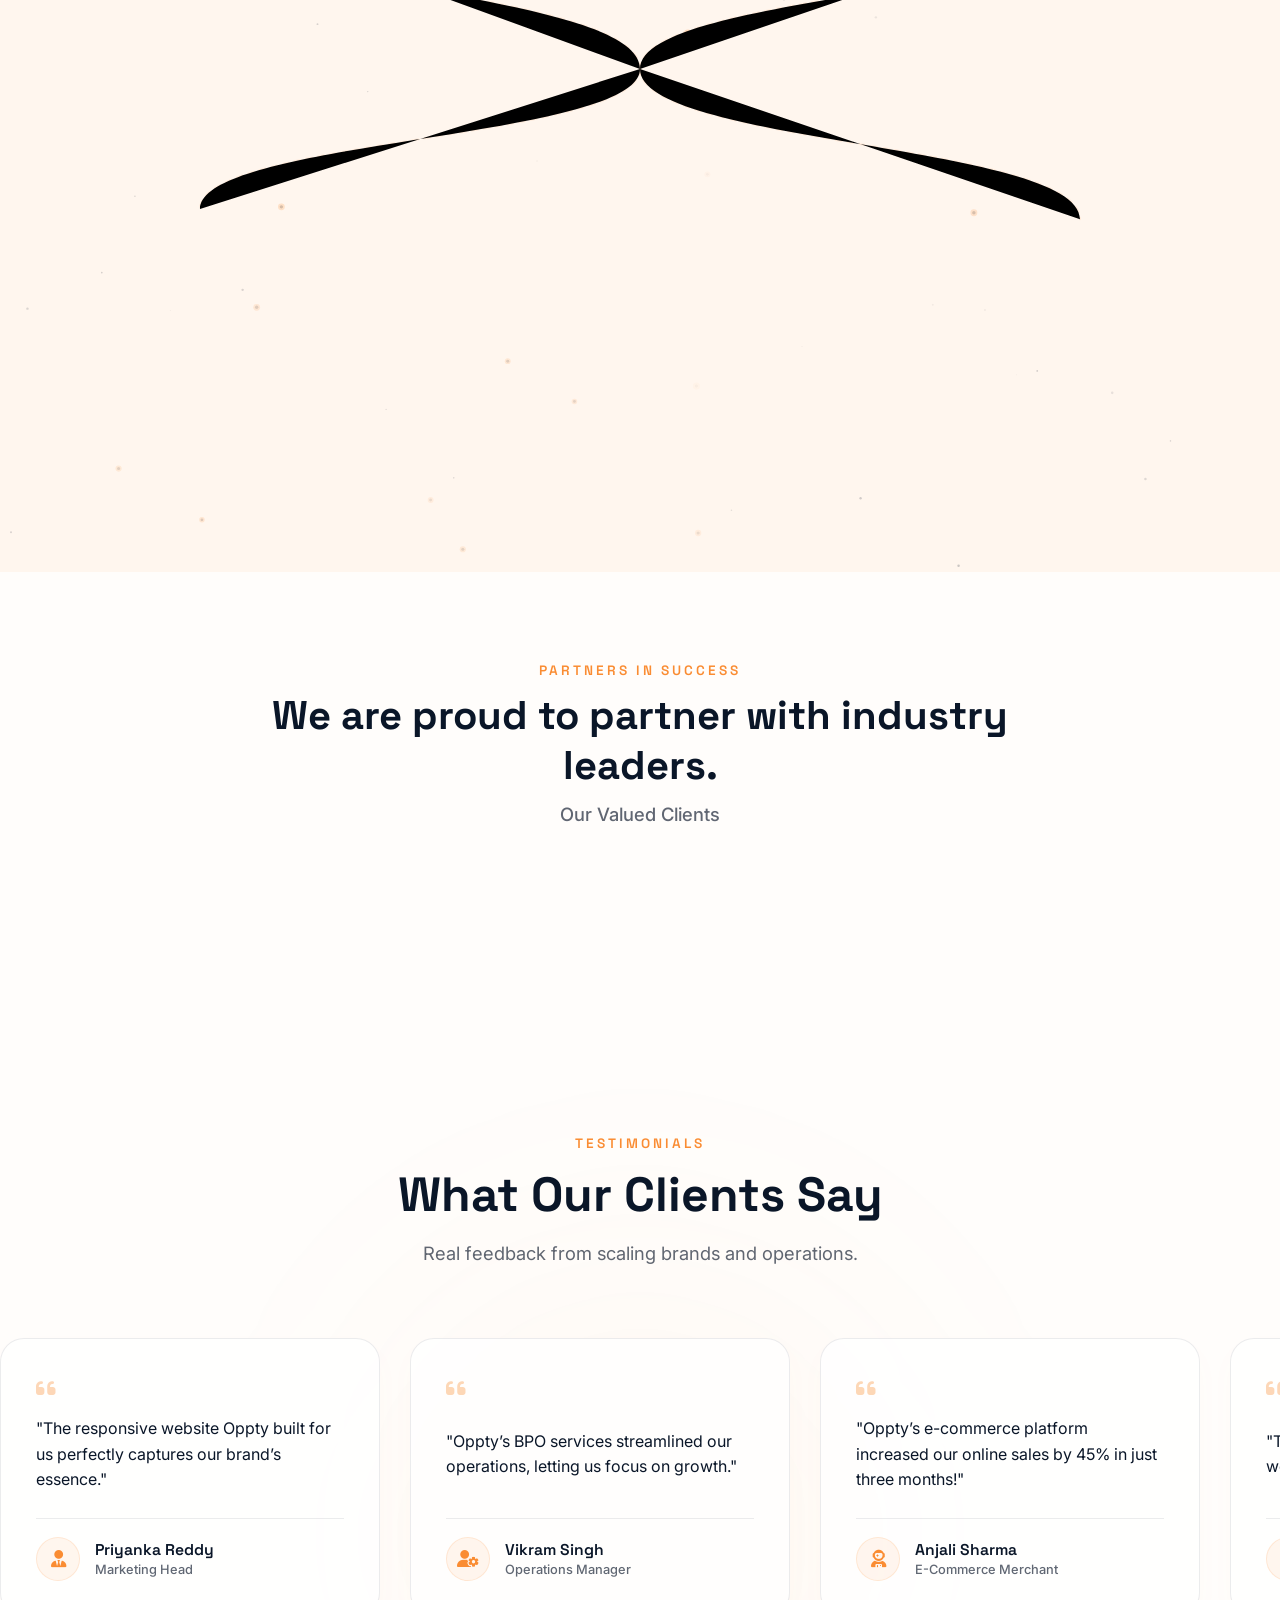
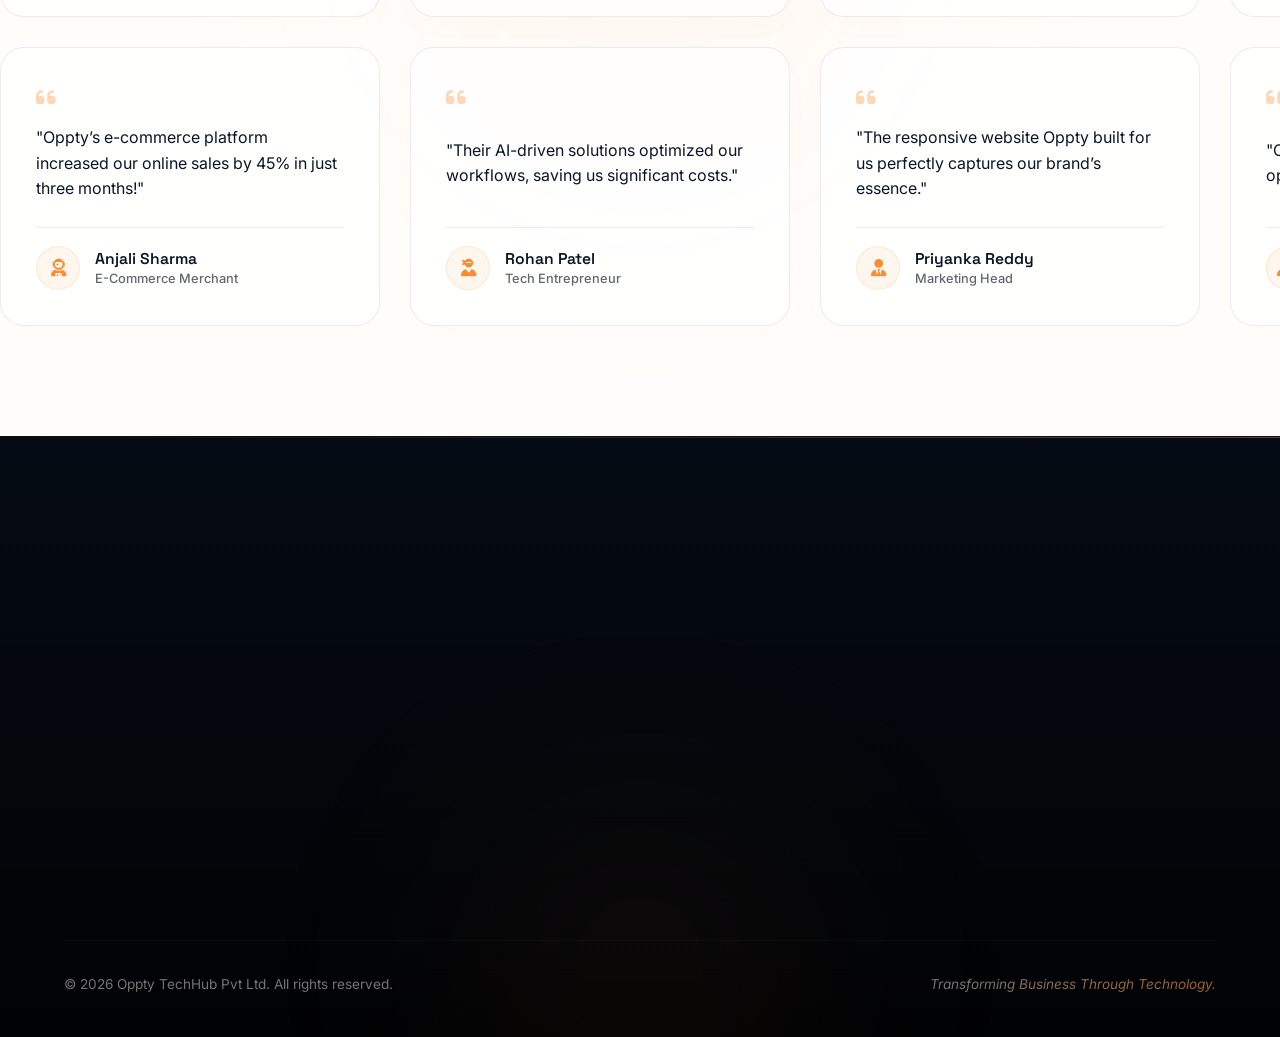
==== commit cf1042fb: "Implement advanced interactive micro-animations: 3D tilt effects, list slide-ins, and active network" ====
--- a/index.html
+++ b/index.html
@@ -2352,11 +2352,23 @@
                 card.style.setProperty('--mouse-x', `${x}px`);
                 card.style.setProperty('--mouse-y', `${y}px`);
 
+                // Subtle 3D Card Tilt
+                const tiltX = -(y - rect.height / 2) / 12;
+                const tiltY = (x - rect.width / 2) / 12;
+
                 // Subtle 2D Magnetic Content Shift
                 const centerX = rect.width / 2;
                 const centerY = rect.height / 2;
-                const shiftX = (e.clientX - rect.left - centerX) / 8; // Max displacement ~12px
+                const shiftX = (e.clientX - rect.left - centerX) / 8;
                 const shiftY = (e.clientY - rect.top - centerY) / 8;
+
+                gsap.to(card, {
+                    rotateX: tiltX,
+                    rotateY: tiltY,
+                    transformPerspective: 800,
+                    duration: 0.3,
+                    ease: "power2.out"
+                });
 
                 const inner = card.querySelector('.card-inner');
                 if (inner) {
@@ -2370,6 +2382,13 @@
             });
 
             card.addEventListener('mouseleave', () => {
+                gsap.to(card, {
+                    rotateX: 0,
+                    rotateY: 0,
+                    duration: 0.6,
+                    ease: "power2.out"
+                });
+
                 const inner = card.querySelector('.card-inner');
                 if (inner) {
                     gsap.to(inner, {
@@ -2534,19 +2553,52 @@
         });
         window.addEventListener('resize', updateCommandNetworkLines);
 
-        // Track mouse on command panels for gradient highlight
+        // Track mouse on command panels for gradient highlight, 3D tilt, and network animation updates
         const commandPanels = document.querySelectorAll('.stat-panel');
-        commandPanels.forEach(panel => {
+        commandPanels.forEach((panel, i) => {
             panel.addEventListener('mousemove', (e) => {
                 const rect = panel.getBoundingClientRect();
                 const x = e.clientX - rect.left;
                 const y = e.clientY - rect.top;
                 panel.style.setProperty('--mouse-x', `${x}px`);
                 panel.style.setProperty('--mouse-y', `${y}px`);
-            });
-        });
-
-        // Track mouse on footer cards for glow
+
+                // 3D Tilt calculations
+                const tiltX = -(y - rect.height / 2) / 10;
+                const tiltY = (x - rect.width / 2) / 10;
+                gsap.to(panel, {
+                    rotateX: tiltX,
+                    rotateY: tiltY,
+                    transformPerspective: 800,
+                    duration: 0.3,
+                    ease: 'power2.out'
+                });
+            });
+
+            panel.addEventListener('mouseenter', () => {
+                const path = document.getElementById(`path-to-panel${i + 1}`);
+                if (path) path.classList.add('active');
+                const pulse = document.getElementById(`pulse-to-panel${i + 1}`);
+                if (pulse) pulse.classList.add('active-pulse');
+            });
+
+            panel.addEventListener('mouseleave', () => {
+                const path = document.getElementById(`path-to-panel${i + 1}`);
+                if (path) path.classList.remove('active');
+                const pulse = document.getElementById(`pulse-to-panel${i + 1}`);
+                if (pulse) pulse.classList.remove('active-pulse');
+
+                // Reset 3D Tilt
+                gsap.to(panel, {
+                    rotateX: 0,
+                    rotateY: 0,
+                    duration: 0.5,
+                    ease: 'power2.out'
+                });
+            });
+        });
+
+        // Track mouse on footer cards for glow and 3D tilt
         const footerCards = document.querySelectorAll('.footer-card');
         footerCards.forEach(card => {
             card.addEventListener('mousemove', (e) => {
@@ -2555,6 +2607,27 @@
                 const y = e.clientY - rect.top;
                 card.style.setProperty('--mouse-x', `${x}px`);
                 card.style.setProperty('--mouse-y', `${y}px`);
+
+                // 3D Tilt calculations
+                const tiltX = -(y - rect.height / 2) / 20;
+                const tiltY = (x - rect.width / 2) / 20;
+                gsap.to(card, {
+                    rotateX: tiltX,
+                    rotateY: tiltY,
+                    transformPerspective: 600,
+                    duration: 0.3,
+                    ease: 'power2.out'
+                });
+            });
+
+            card.addEventListener('mouseleave', () => {
+                // Reset 3D Tilt
+                gsap.to(card, {
+                    rotateX: 0,
+                    rotateY: 0,
+                    duration: 0.5,
+                    ease: 'power2.out'
+                });
             });
         });
 
@@ -2809,13 +2882,19 @@
         // ==========================================
         // GSAP TRIGGERS: SECTION 5 (CLIENTS)
         // ==========================================
-        const clientsGrid = document.querySelector('.clients-grid');
-        if (clientsGrid) {
-            gsap.to(clientsGrid, {
+        const clientCards = document.querySelectorAll('.client-logo-card');
+        if (clientCards.length) {
+            gsap.fromTo(clientCards, {
+                opacity: 0,
+                y: 35,
+                scale: 0.95
+            }, {
                 opacity: 1,
                 y: 0,
-                duration: 1,
-                ease: 'power3.out',
+                scale: 1,
+                duration: 0.8,
+                stagger: 0.08,
+                ease: 'back.out(1.2)',
                 scrollTrigger: {
                     trigger: '#clients',
                     start: 'top 80%',
@@ -2846,6 +2925,31 @@
                     toggleActions: 'play none none none'
                 }
             });
+
+            // 3D Tilt Interaction on Testimonial Cards Hover
+            testimonialCards.forEach(card => {
+                card.addEventListener('mousemove', (e) => {
+                    const rect = card.getBoundingClientRect();
+                    const x = e.clientX - rect.left - rect.width / 2;
+                    const y = e.clientY - rect.top - rect.height / 2;
+                    gsap.to(card, {
+                        rotateX: -y / 15,
+                        rotateY: x / 15,
+                        transformPerspective: 600,
+                        ease: 'power2.out',
+                        duration: 0.3
+                    });
+                });
+
+                card.addEventListener('mouseleave', () => {
+                    gsap.to(card, {
+                        rotateX: 0,
+                        rotateY: 0,
+                        ease: 'power2.out',
+                        duration: 0.6
+                    });
+                });
+            });
         }
 
 
--- a/style.css
+++ b/style.css
@@ -3668,5 +3668,51 @@
             }
         }
 
-
-
+        /* ============================================================================
+           10. INTERACTIVE MICRO-ANIMATIONS & HIGHLIGHTS
+           ============================================================================ */
+        /* Service Cards: Bullet items smooth slide-in on card hover */
+        .card-items li {
+            position: relative;
+            left: 0;
+            transition: left 0.35s cubic-bezier(0.25, 1, 0.5, 1), color 0.3s ease !important;
+        }
+        .service-card:hover .card-items li {
+            left: 6px;
+        }
+
+        /* Command Center: Stat number scale and shadow glow on panel hover */
+        .stat-number-wrap {
+            transition: transform 0.4s cubic-bezier(0.25, 1, 0.5, 1), text-shadow 0.4s ease !important;
+        }
+        .stat-panel:hover .stat-number-wrap {
+            transform: scale(1.05) translateZ(10px);
+            text-shadow: 0 0 15px rgba(250, 140, 50, 0.3);
+        }
+
+        /* Command Center: Dynamic active state for SVG connection paths on hover */
+        .network-path.active {
+            stroke: rgba(250, 140, 50, 0.55) !important;
+            stroke-width: 3px !important;
+            filter: drop-shadow(0 0 4px rgba(250, 140, 50, 0.3));
+        }
+        .pulse-path.active-pulse {
+            stroke-width: 4px !important;
+            stroke: var(--accent) !important;
+            filter: drop-shadow(0 0 8px rgba(250, 140, 50, 0.8)) !important;
+        }
+
+        /* Clients Section: Extra card lift and shadow on hover */
+        .client-logo-card {
+            transition: border-color 0.4s ease, transform 0.4s cubic-bezier(0.25, 1, 0.5, 1), box-shadow 0.4s ease !important;
+        }
+        .client-logo-card:hover {
+            border-color: rgba(250, 140, 50, 0.4) !important;
+            transform: translateY(-8px) scale(1.04) !important;
+            box-shadow: 
+                0 15px 35px rgba(250, 140, 50, 0.12),
+                0 0 15px rgba(250, 140, 50, 0.05) !important;
+        }
+
+
+
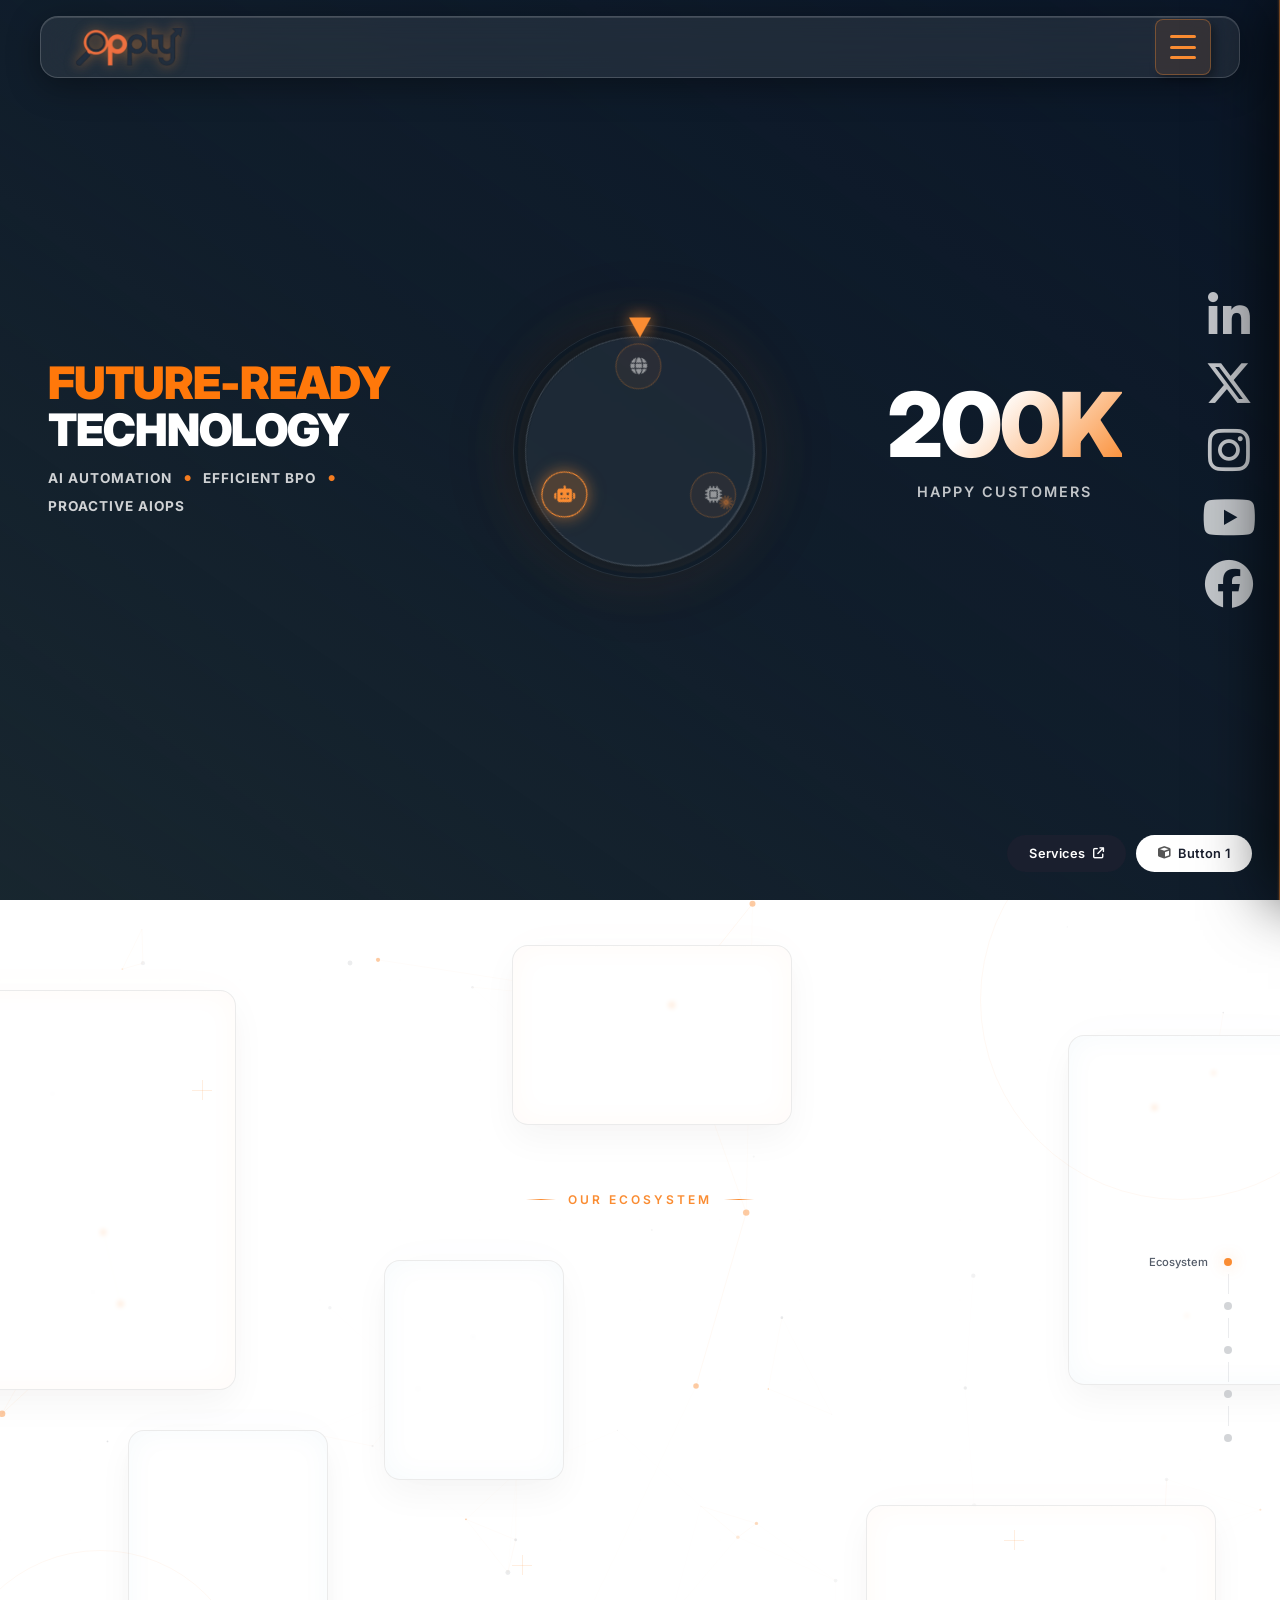
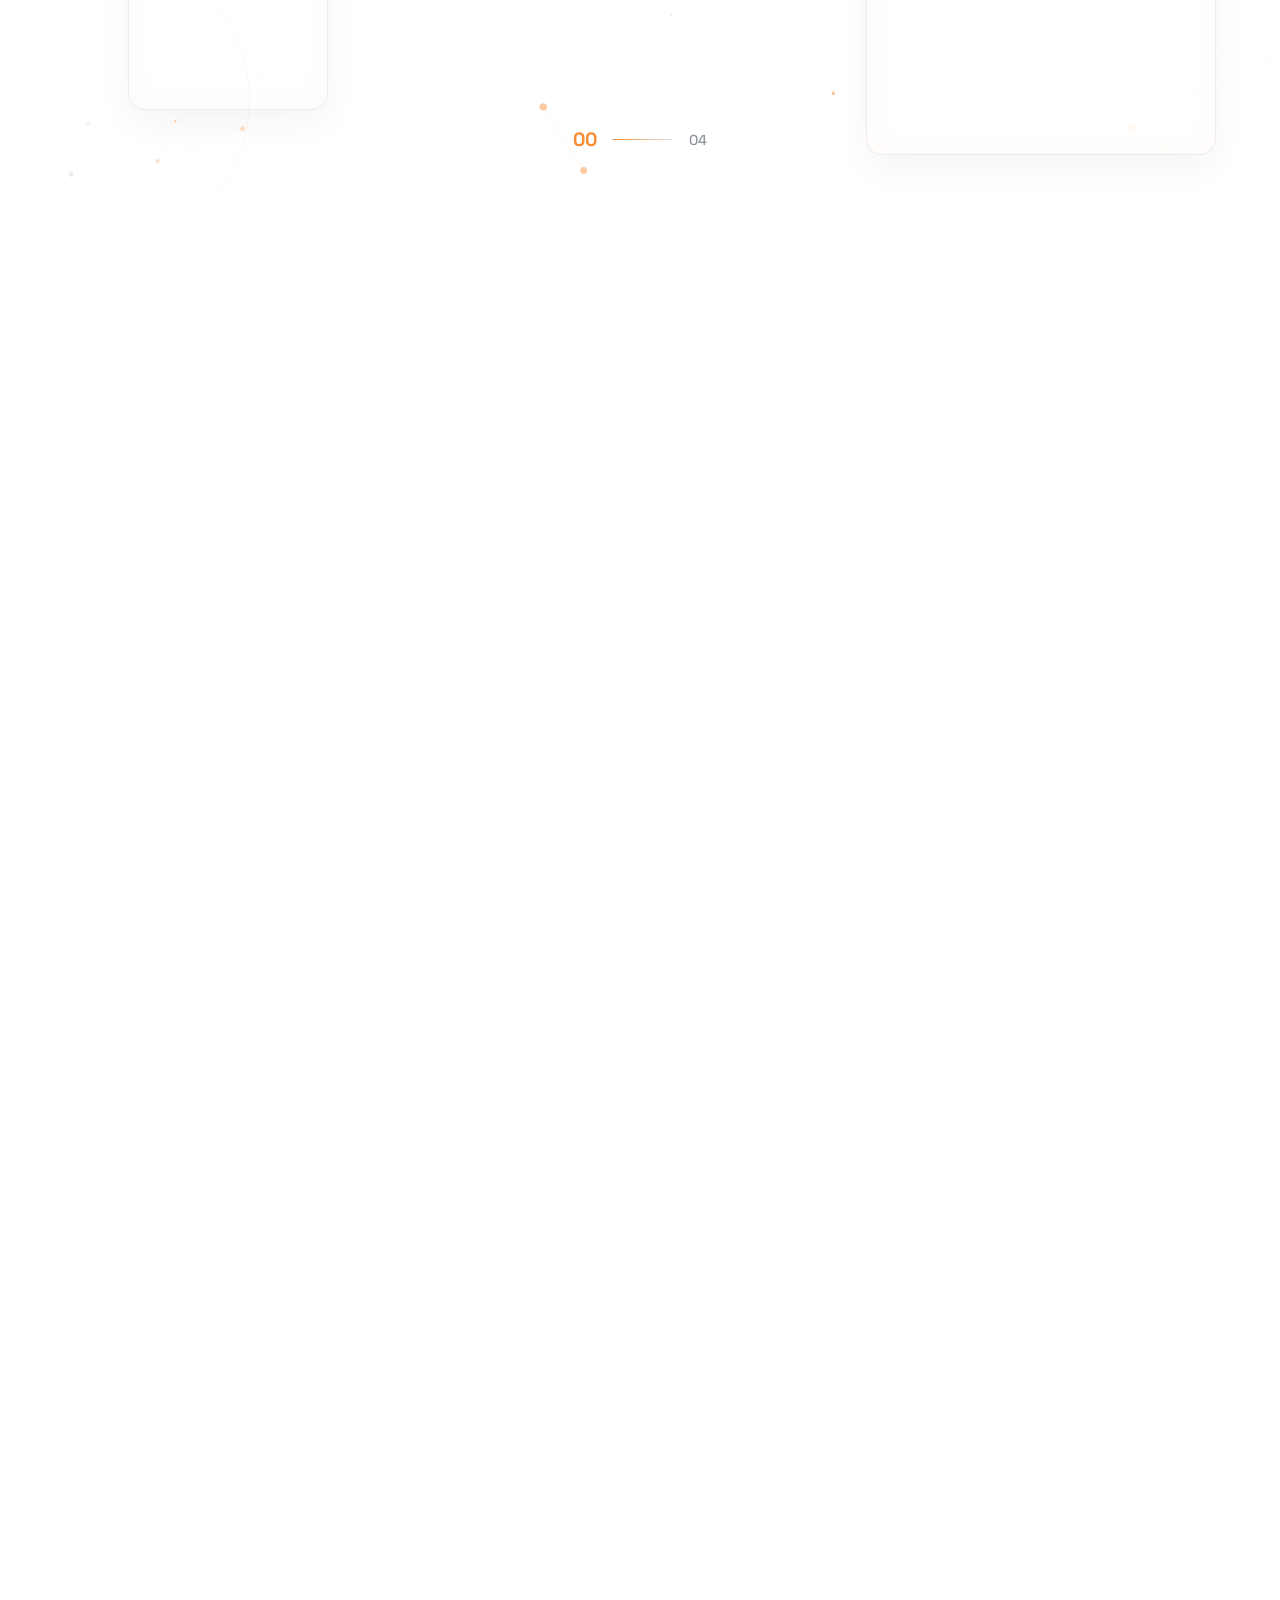
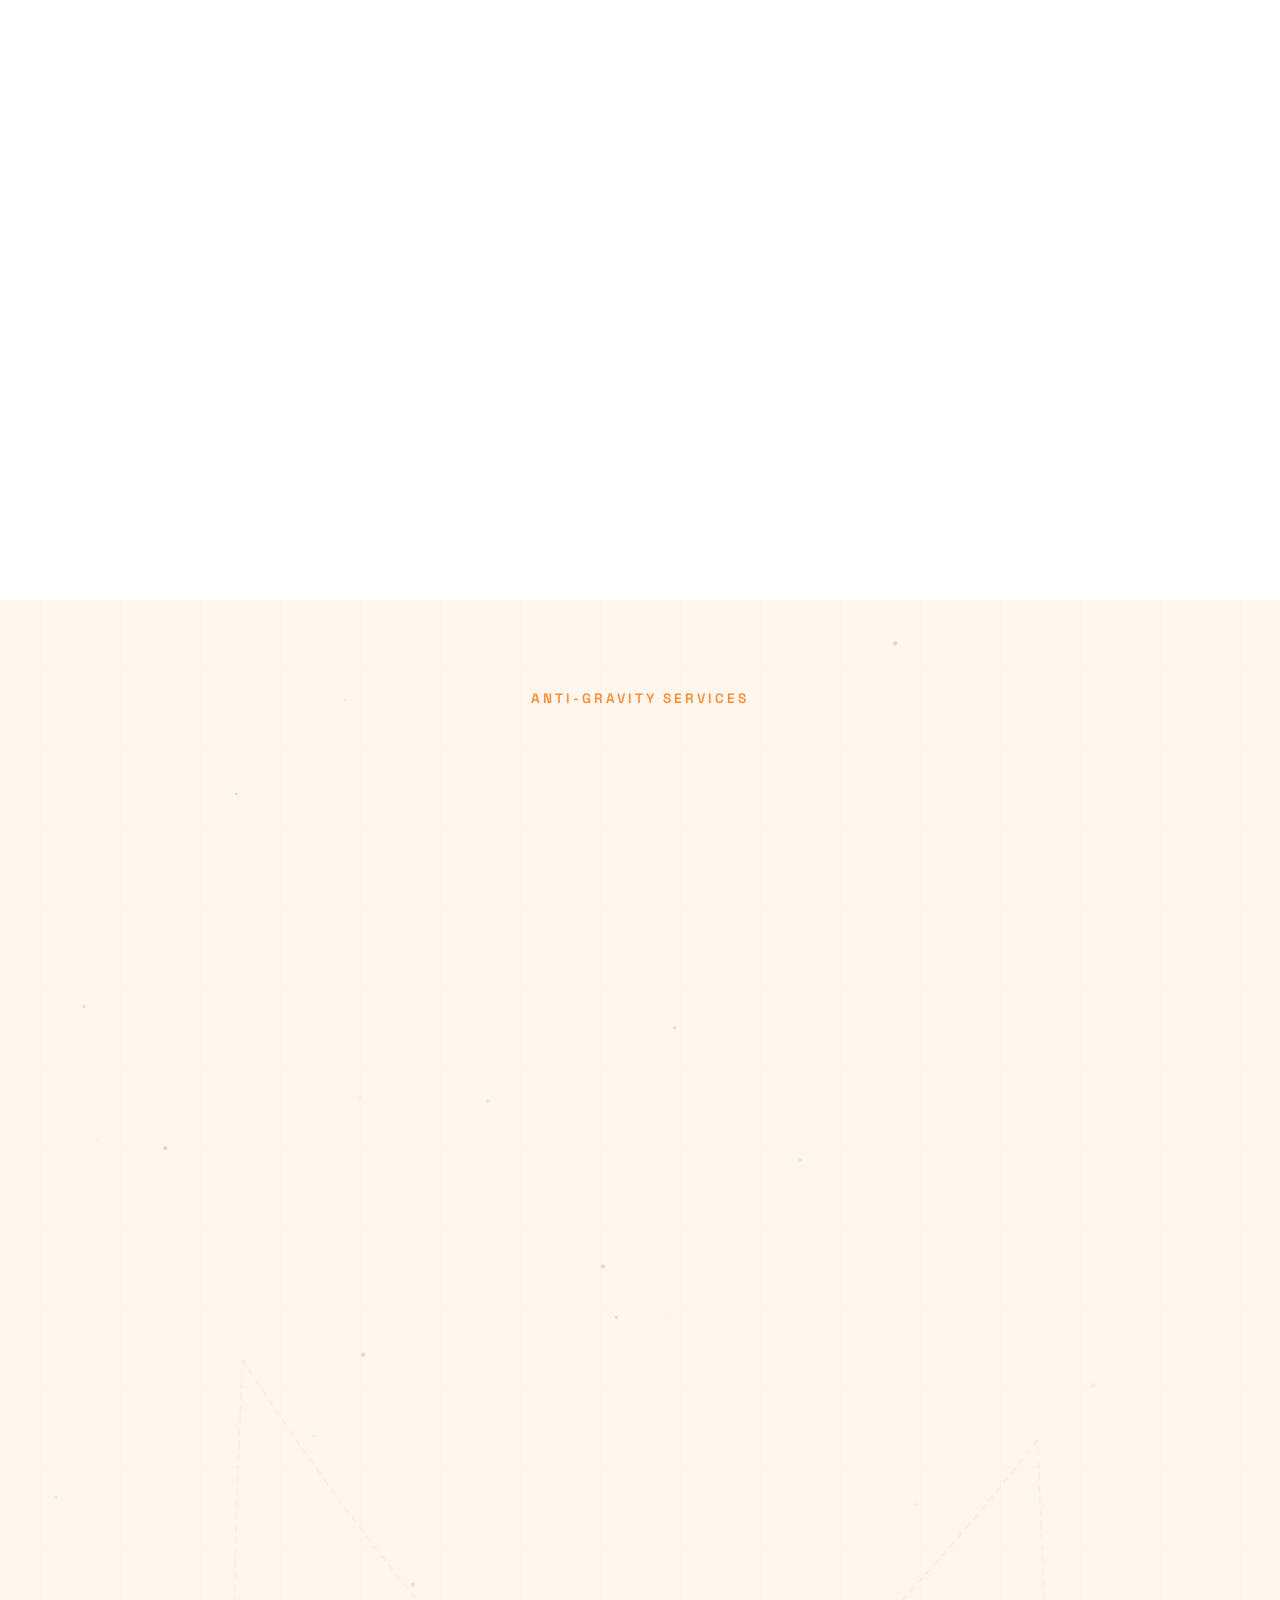
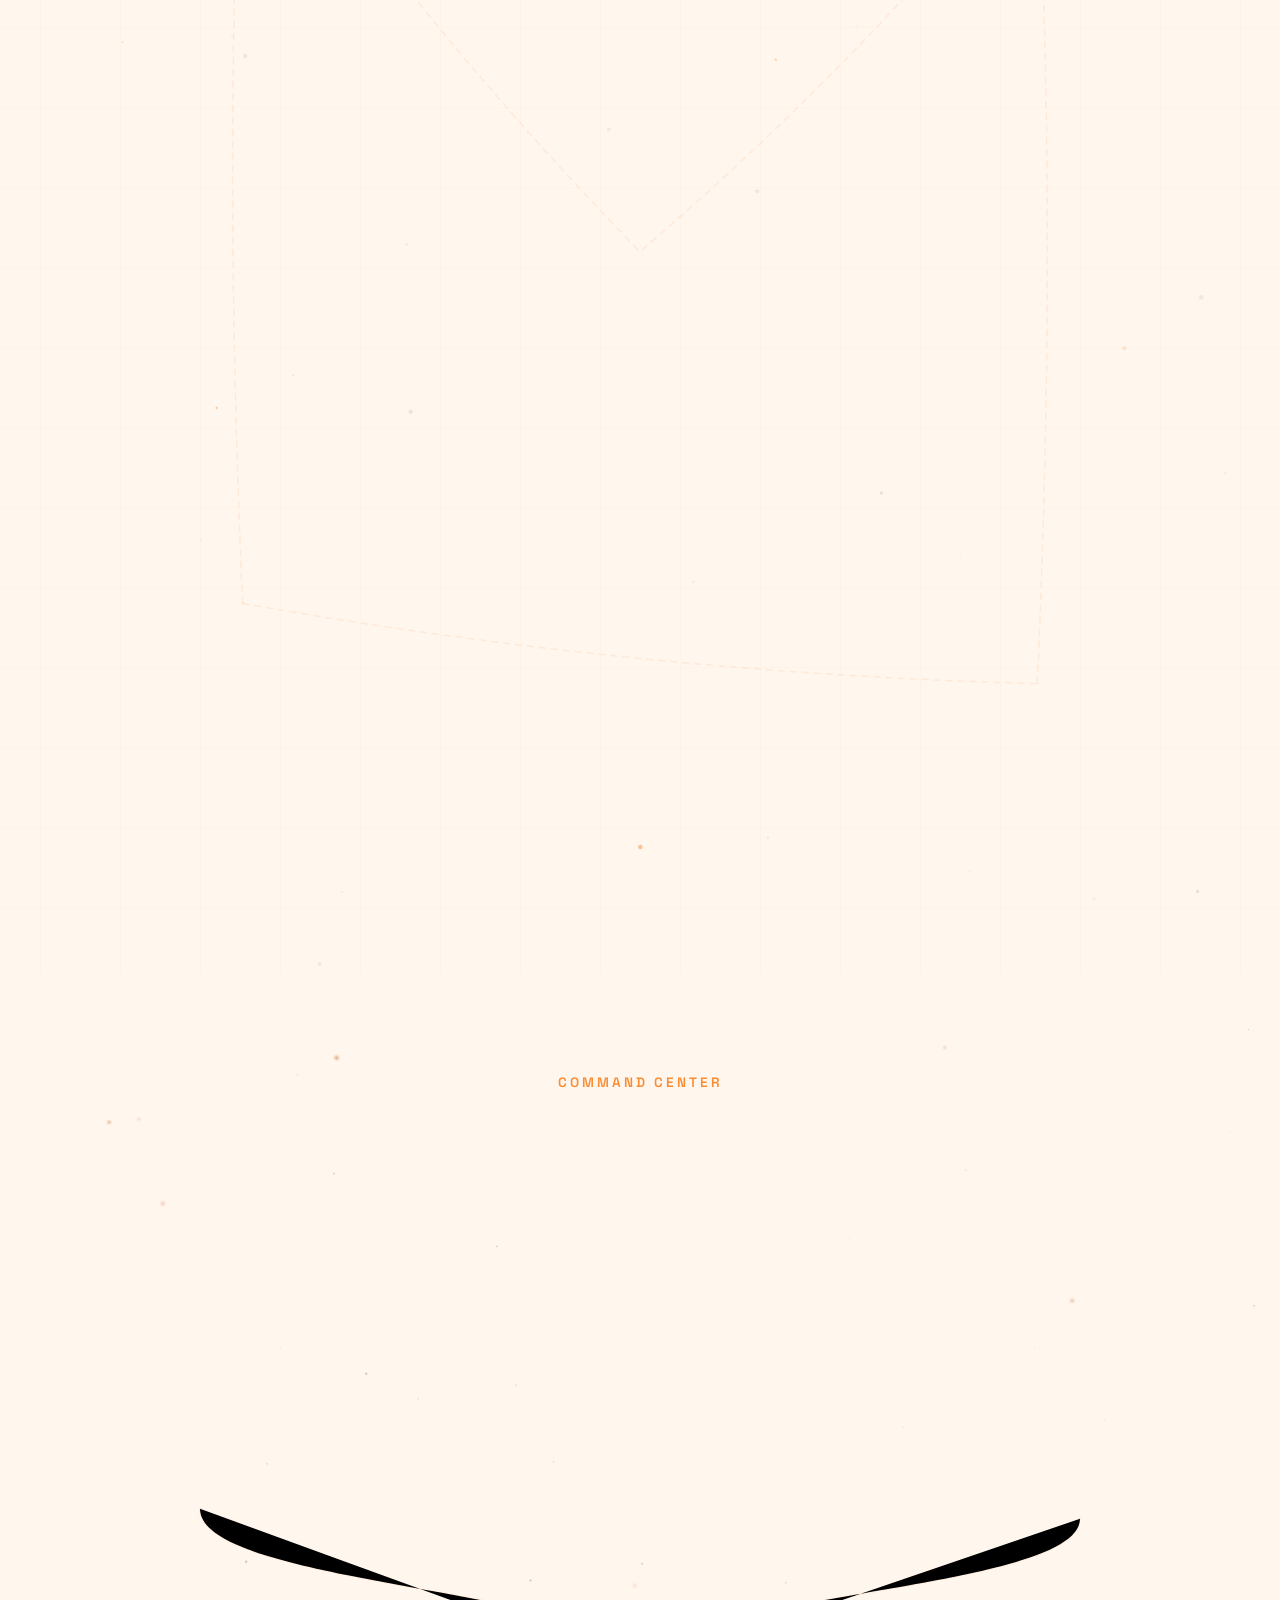
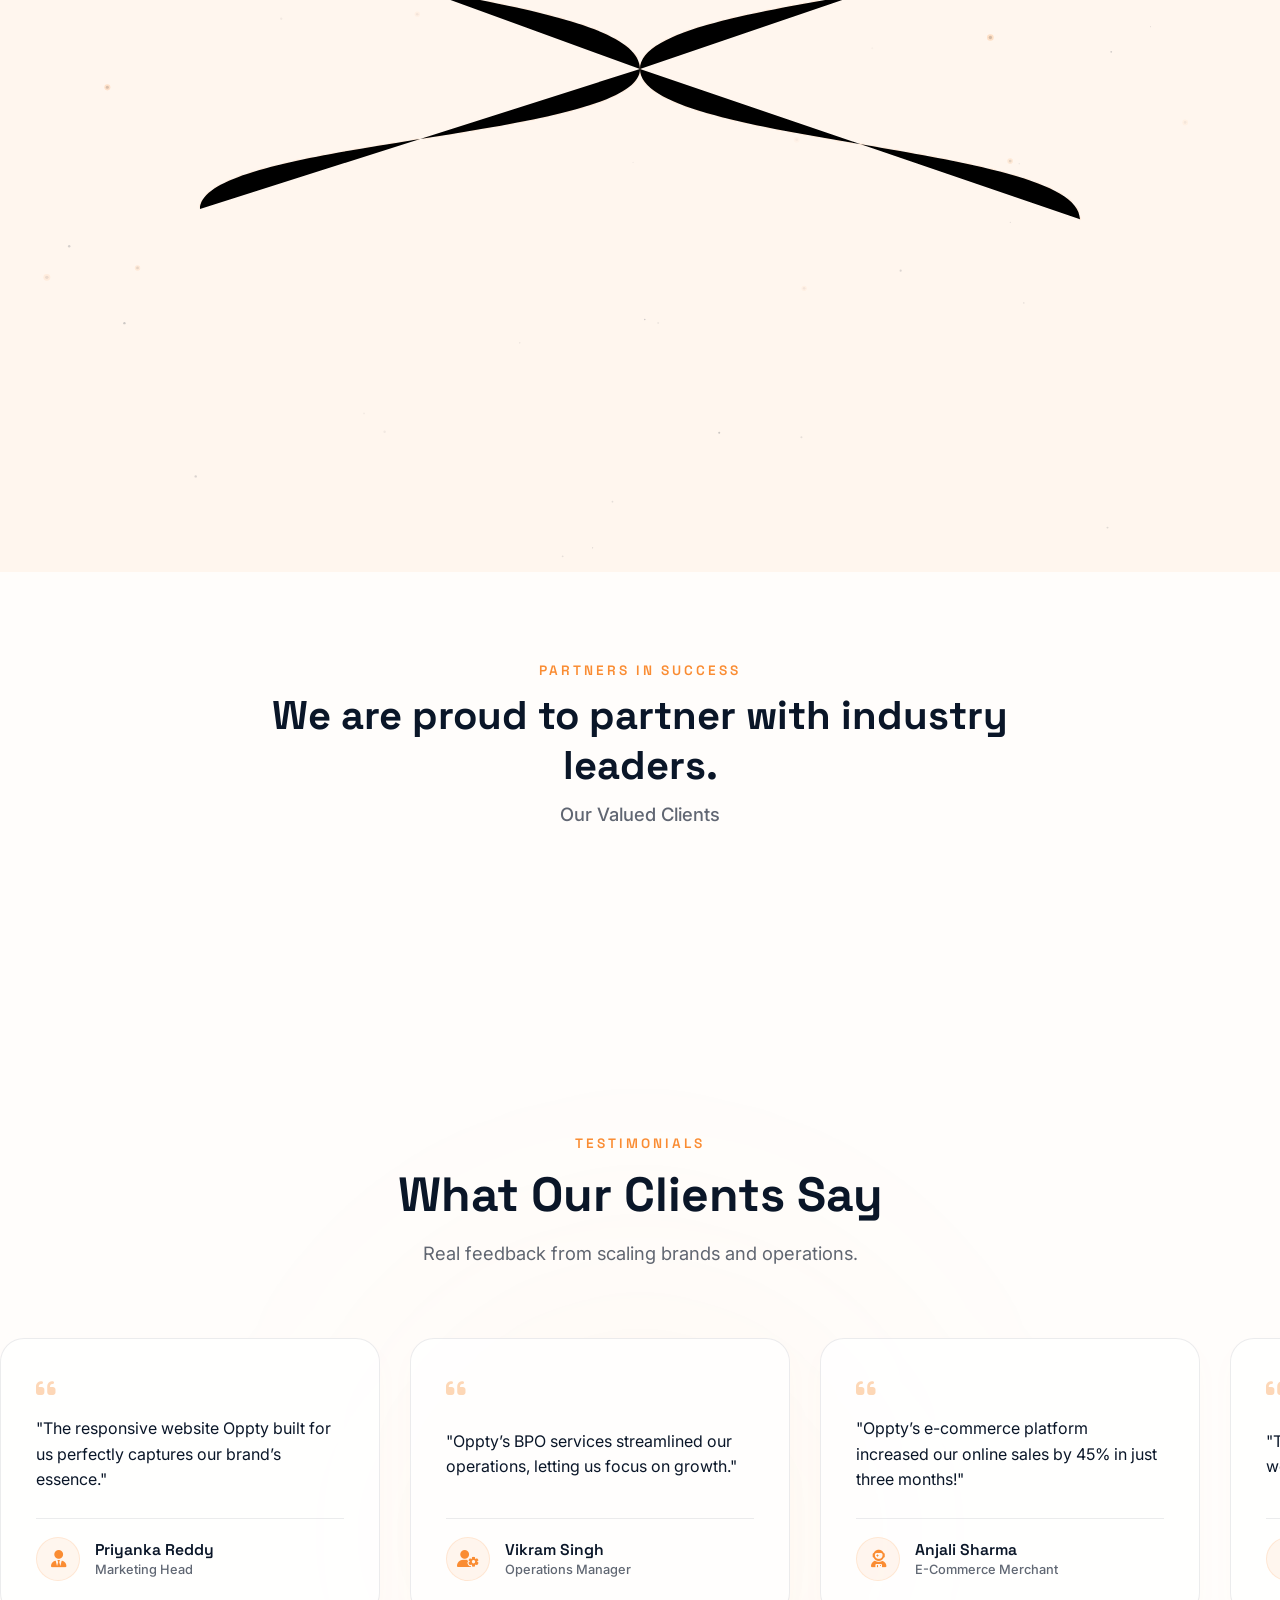
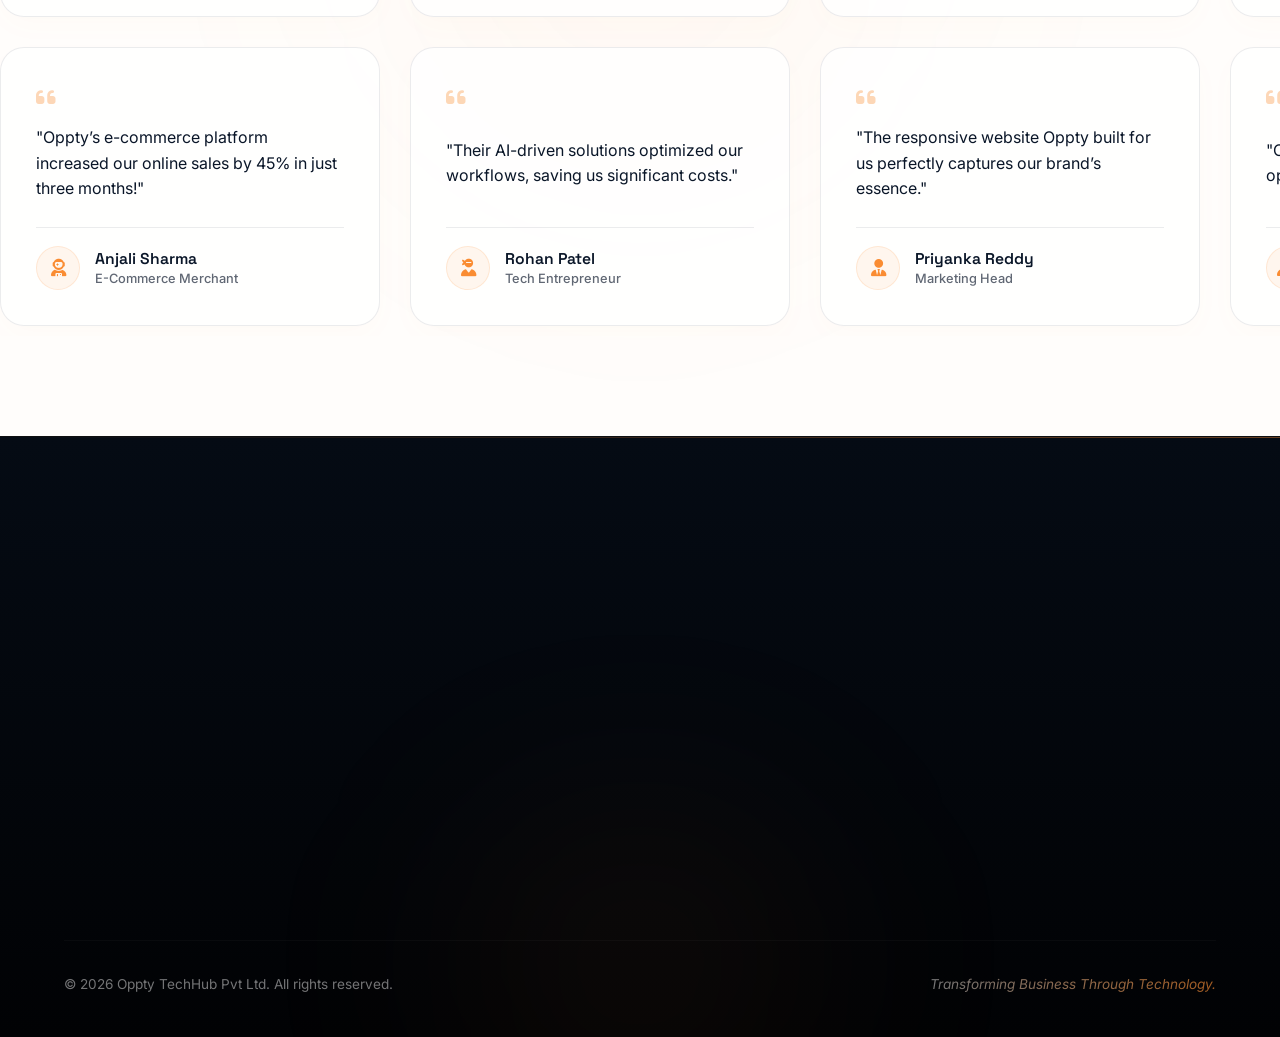
==== commit 51d8ee54: "feat: add Platforms page and refine Services navigation, layouts, and premium footer" ====
--- a/index.html
+++ b/index.html
@@ -52,12 +52,13 @@
       <div class="menu-left">
         <p class="menu-label">NAVIGATION</p>
         <ul class="menu-links">
-          <li><a href="#">Home</a></li>
-          <li><a href="#">Platforms</a></li>
-          <li><a href="#">About</a></li>
-          <li><a href="#">Team</a></li>
-          <li><a href="#">Insights</a></li>
-          <li><a href="#">Contact</a></li>
+            <li><a href="index.html">Home</a></li>
+            <li><a href="services.html">Services</a></li>
+            <li><a href="platforms.html">Platforms</a></li>
+            <li><a href="about.html">About Us</a></li>
+            <li><a href="team.html">Our Team</a></li>
+            <li><a href="careers.html">Careers</a></li>
+            <li><a href="contact.html">Contact</a></li>
         </ul>
         <div class="menu-socials">
           <a href="https://www.linkedin.com/company/opptytech/" target="_blank"><i class="fab fa-linkedin-in"></i></a>
--- a/style.css
+++ b/style.css
@@ -3386,8 +3386,6 @@
             justify-content: center;
             align-items: center;
             gap: 24px;
-            opacity: 0;
-            transform: translateY(30px);
         }
         
         .client-logo-card {
@@ -3404,6 +3402,7 @@
             transition: all 0.4s cubic-bezier(0.25, 1, 0.5, 1);
             position: relative;
             overflow: hidden;
+            opacity: 0;
         }
         
         .client-logo-card:hover {
@@ -3425,6 +3424,7 @@
         }
         
         .client-logo-fallback {
+            display: none;
             font-family: 'Space Grotesk', sans-serif;
             font-weight: 700;
             font-size: 1.35rem;
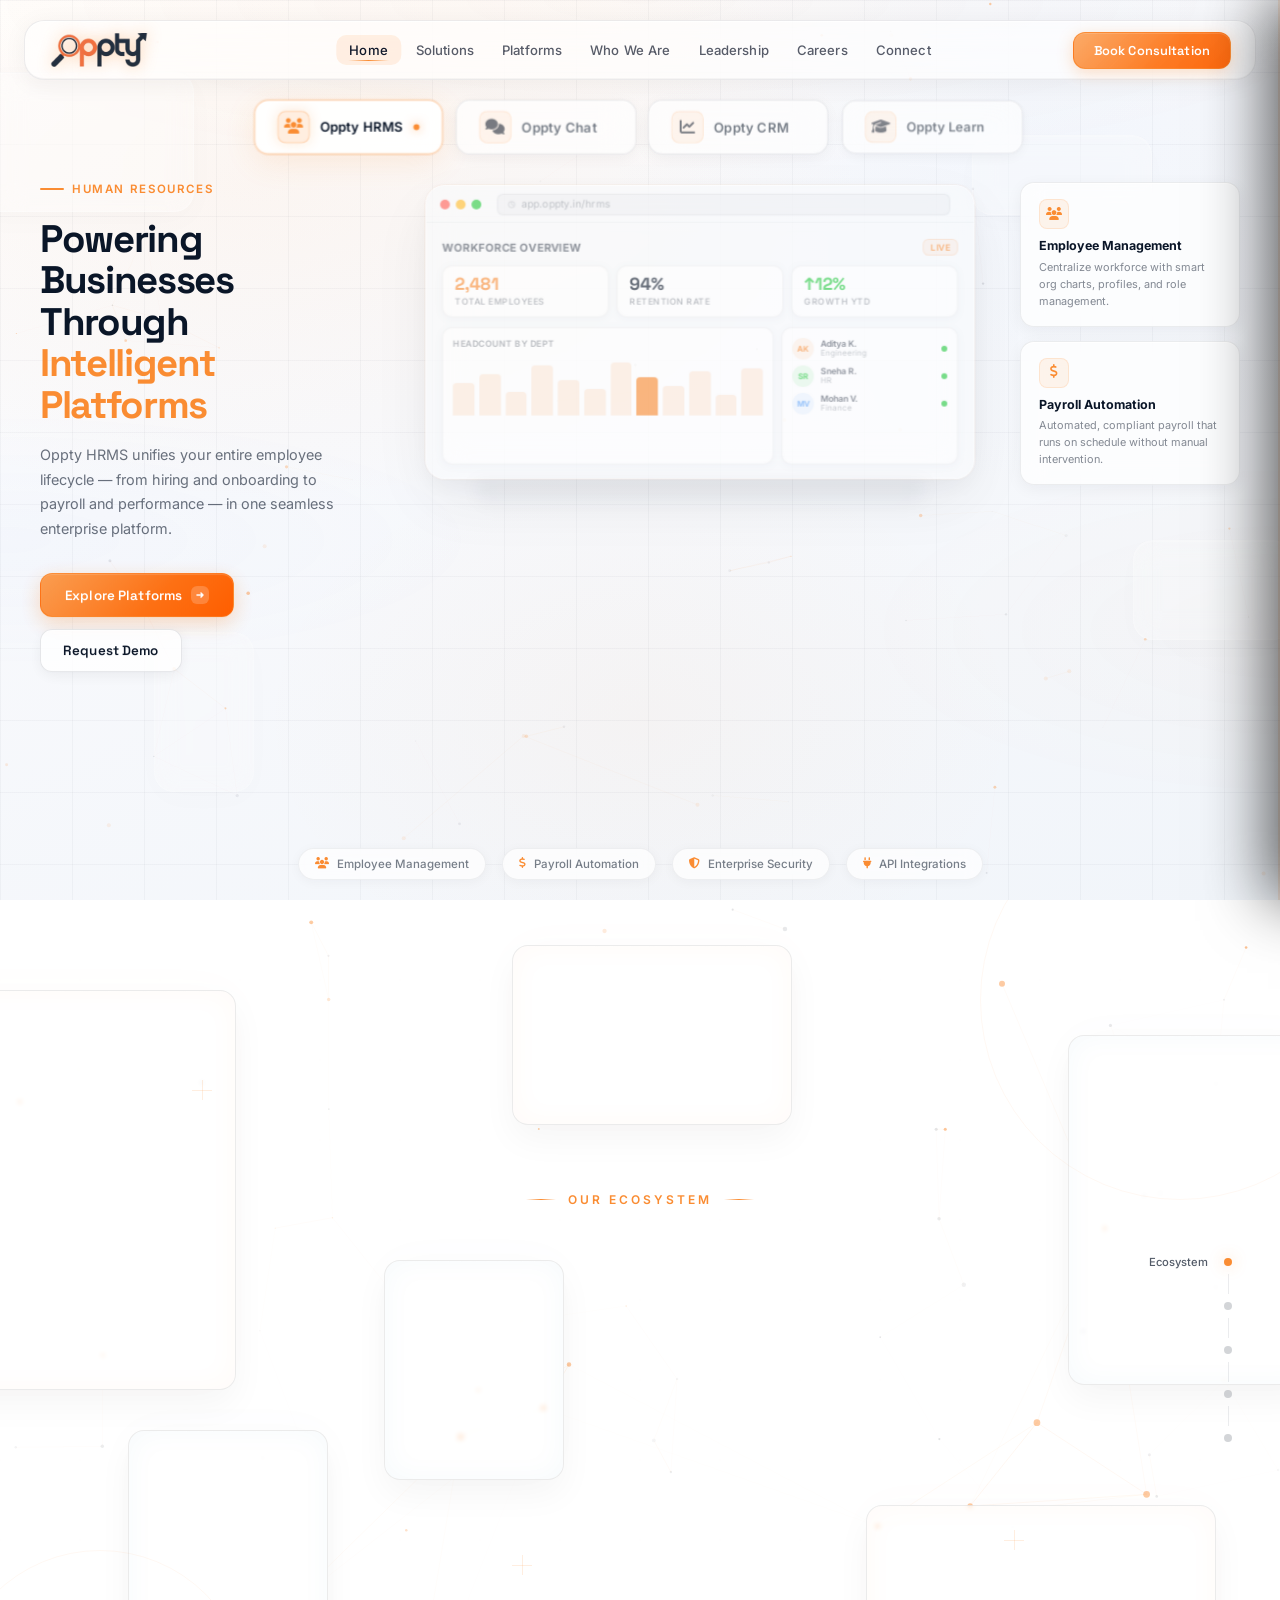
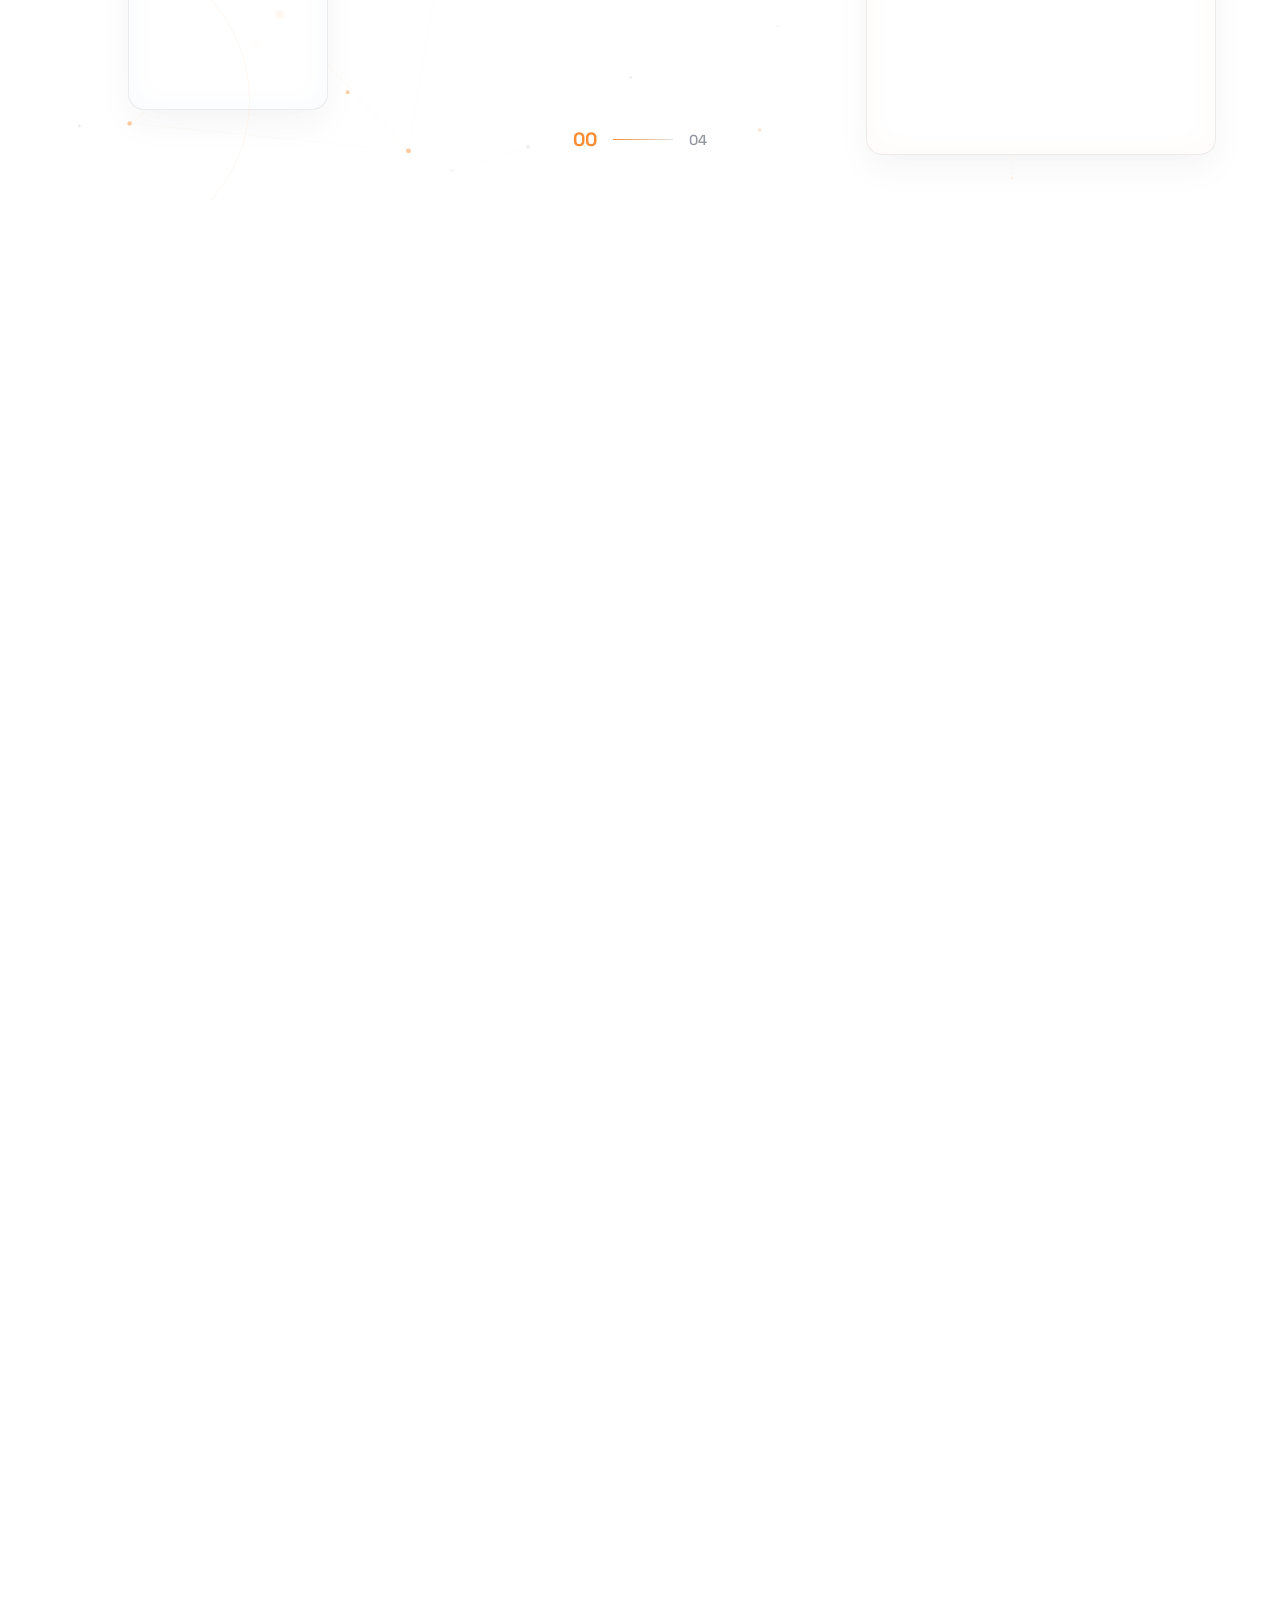
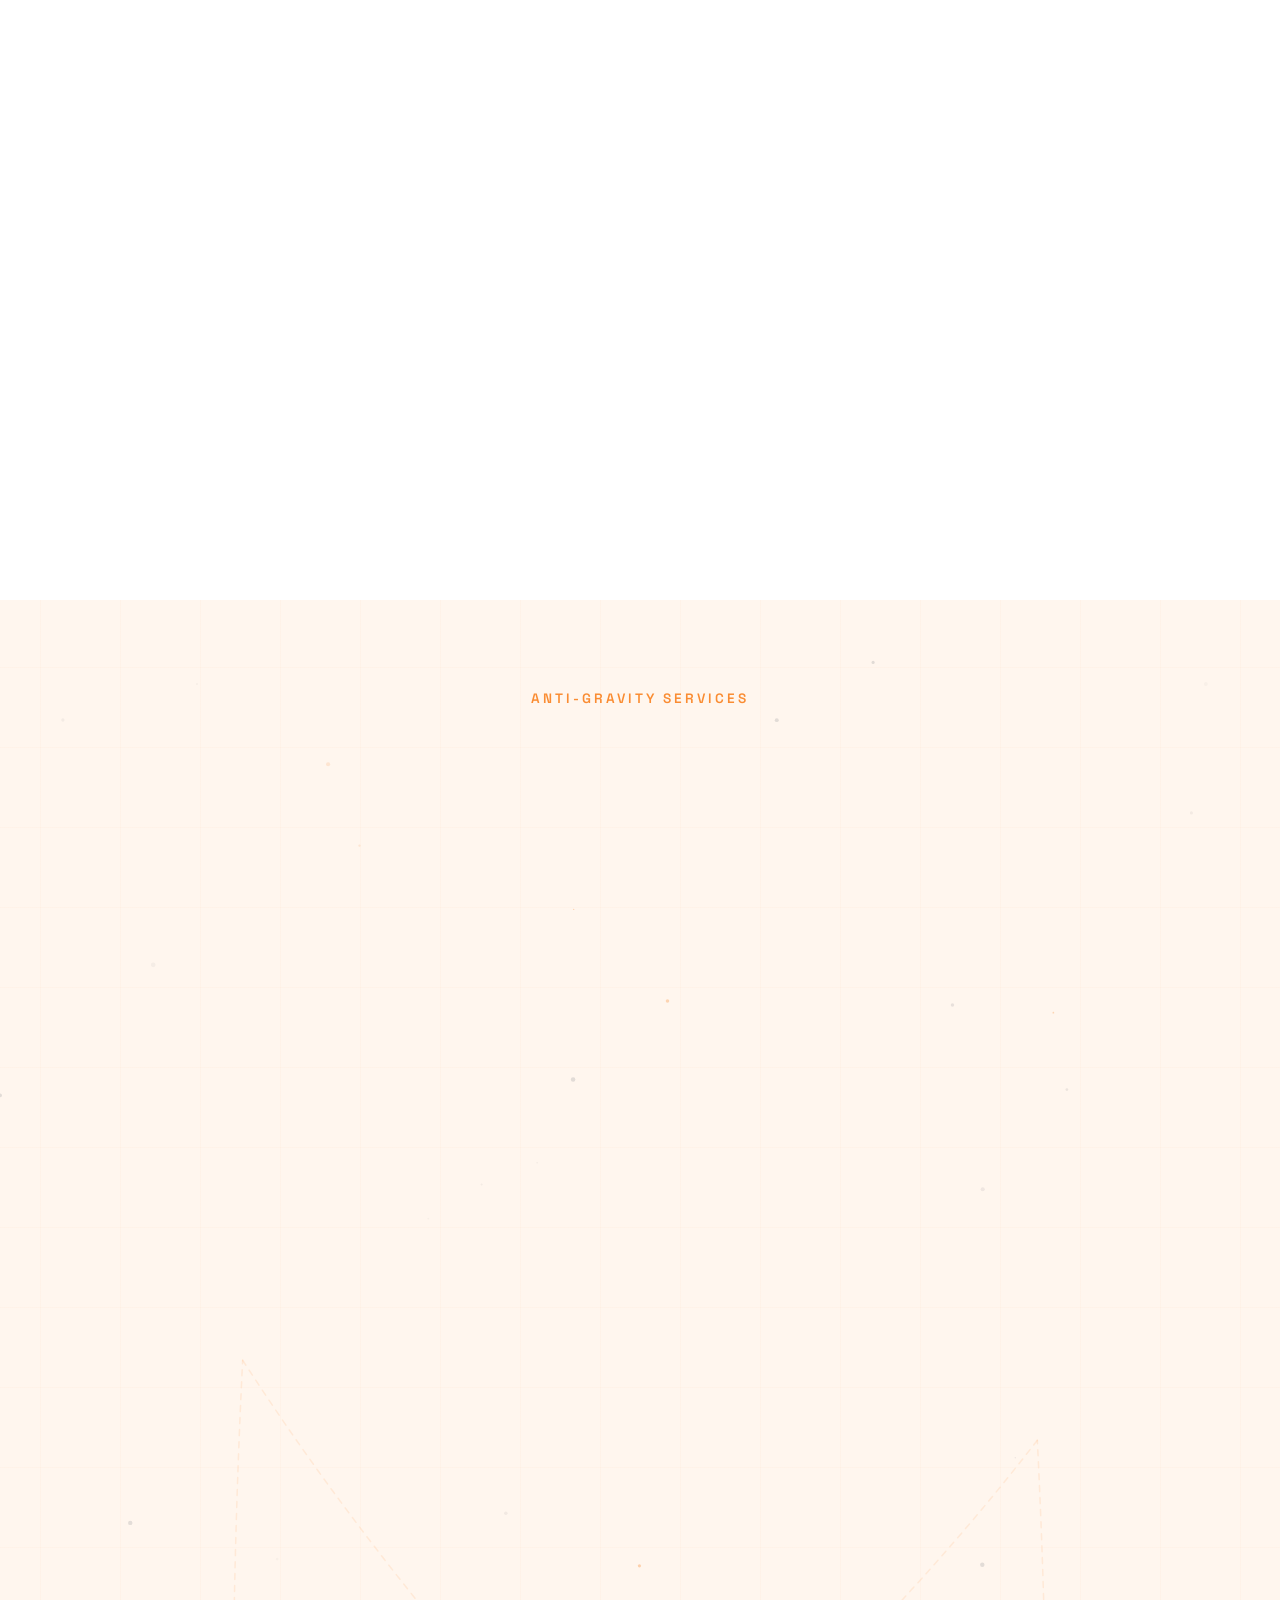
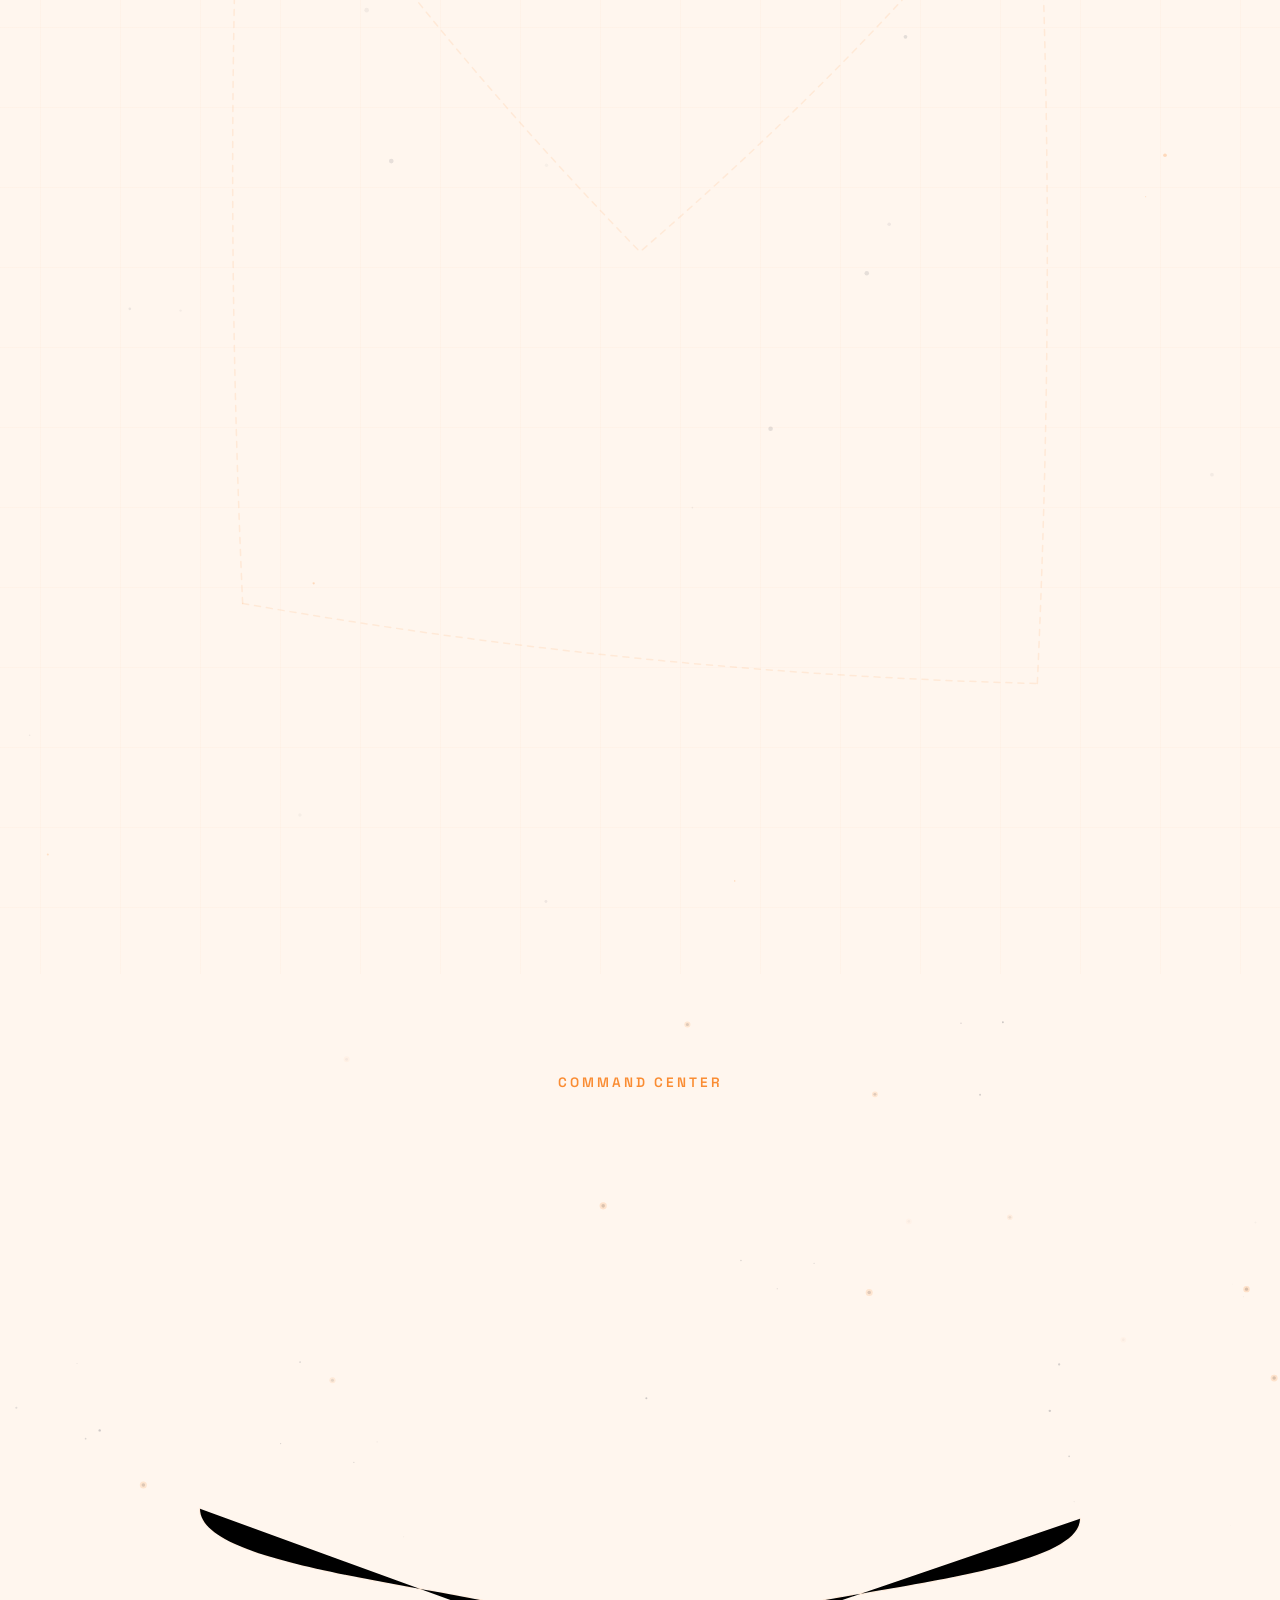
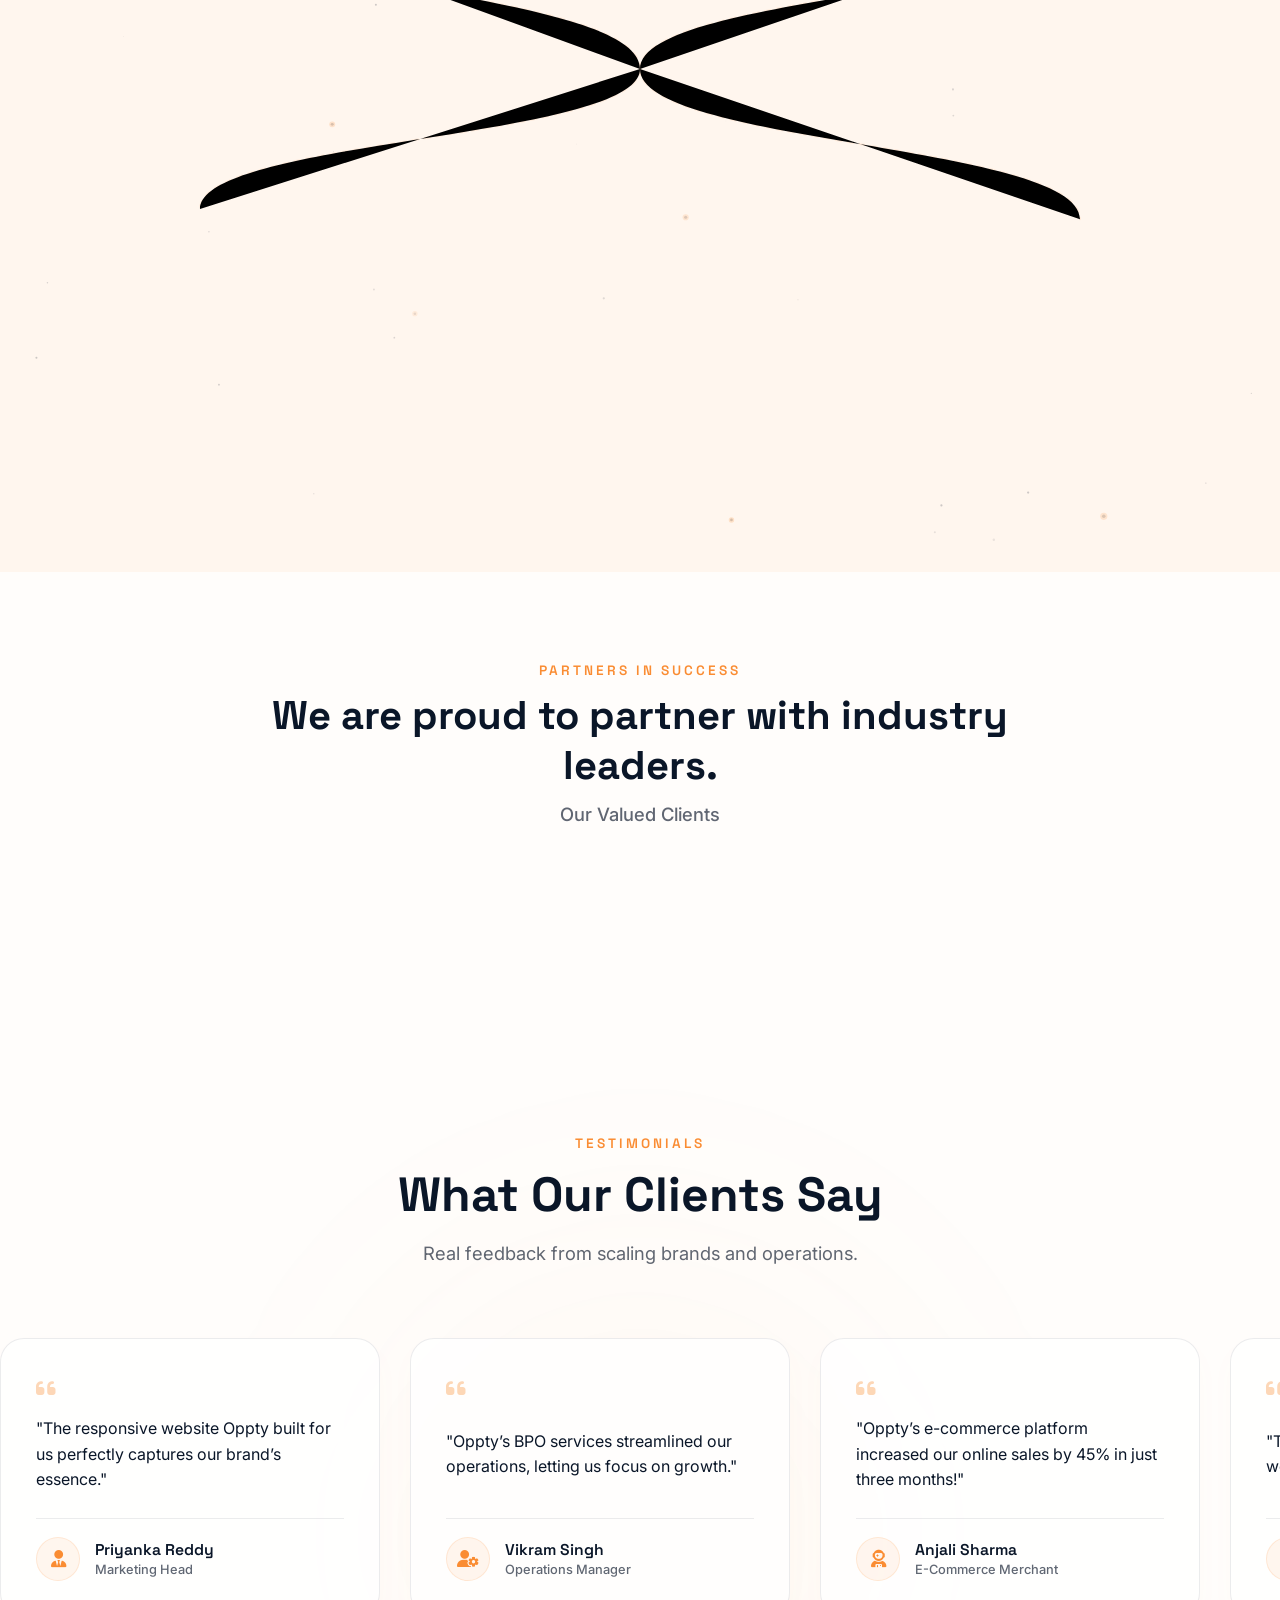
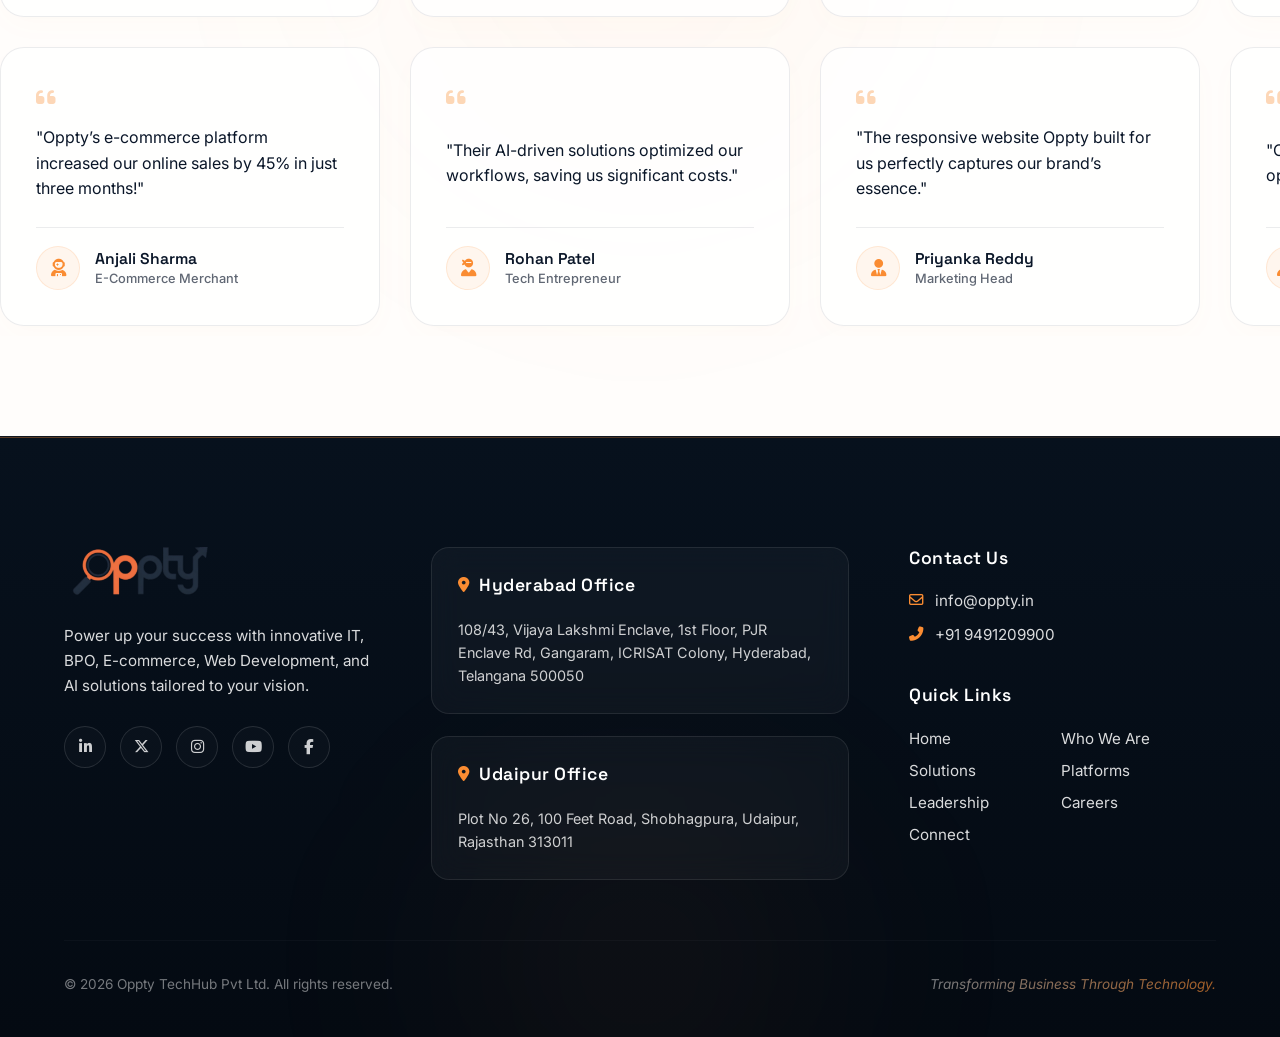
==== commit c8fe307d: "Unify premium glassmorphism navbar and premium footer across all pages, add light-nav contrast mode," ====
--- a/index.html
+++ b/index.html
@@ -3,16 +3,894 @@
 <head>
   <meta charset="UTF-8" />
   <meta name="viewport" content="width=device-width, initial-scale=1.0" />
-  <title>oppty tech hub</title>
+  <title>Oppty Tech Hub</title>
   <link rel="stylesheet" href="style.css" />
   <link href="https://fonts.googleapis.com/css2?family=Inter:wght@300;400;500;600;700;900&display=swap" rel="stylesheet" />
   <link href="https://fonts.googleapis.com/css2?family=Space+Grotesk:wght@400;500;600;700&display=swap" rel="stylesheet" />
   <link href="https://api.fontshare.com/v2/css?f[]=clash-display@200,300,400,500,600,700&display=swap" rel="stylesheet" />
   <link rel="stylesheet" href="https://cdnjs.cloudflare.com/ajax/libs/font-awesome/6.5.0/css/all.min.css" />
-
-  <!-- GSAP & ScrollTrigger Libraries -->
   <script src="https://cdnjs.cloudflare.com/ajax/libs/gsap/3.12.5/gsap.min.js"></script>
   <script src="https://cdnjs.cloudflare.com/ajax/libs/gsap/3.12.5/ScrollTrigger.min.js"></script>
+
+  <link rel="stylesheet" href="css/navigation.css" />
+  <style>
+
+
+  /* =====================================================
+     NEW HERO — PREMIUM DASHBOARD SHOWCASE
+     ===================================================== */
+
+  .hero-new {
+    position: relative;
+    width: 100%;
+    height: 100vh;
+    min-height: 700px;
+    overflow: hidden;
+    background: #ffffff;
+    display: flex;
+    flex-direction: column;
+  }
+
+  /* ── Background ── */
+  .hero-bg-layer {
+    position: absolute;
+    inset: 0;
+    z-index: 0;
+    pointer-events: none;
+    overflow: hidden;
+  }
+
+  /* Mesh gradient base */
+  .hero-bg-mesh {
+    position: absolute;
+    inset: 0;
+    background:
+      radial-gradient(ellipse 80% 60% at 20% 20%, rgba(250, 140, 50, 0.06) 0%, transparent 60%),
+      radial-gradient(ellipse 60% 80% at 80% 10%, rgba(180, 210, 255, 0.09) 0%, transparent 55%),
+      radial-gradient(ellipse 50% 50% at 50% 80%, rgba(250, 140, 50, 0.04) 0%, transparent 60%),
+      linear-gradient(160deg, #ffffff 0%, #f8f9fc 40%, #f1f5fa 100%);
+  }
+
+  /* Aurora glow bands */
+  .hero-aurora {
+    position: absolute;
+    inset: 0;
+    opacity: 0.5;
+    background:
+      radial-gradient(ellipse 120% 40% at 50% 0%, rgba(250, 140, 50, 0.08) 0%, transparent 50%),
+      radial-gradient(ellipse 80% 30% at 0% 60%, rgba(100, 160, 255, 0.06) 0%, transparent 50%),
+      radial-gradient(ellipse 70% 40% at 100% 70%, rgba(250, 140, 50, 0.05) 0%, transparent 50%);
+    animation: aurora-drift 18s ease-in-out infinite alternate;
+  }
+
+  @keyframes aurora-drift {
+    0%   { transform: translateY(0) scale(1); opacity: 0.5; }
+    50%  { transform: translateY(-12px) scale(1.02); opacity: 0.65; }
+    100% { transform: translateY(4px) scale(0.98); opacity: 0.45; }
+  }
+
+  /* Grid overlay */
+  .hero-grid {
+    position: absolute;
+    inset: 0;
+    background-image:
+      linear-gradient(rgba(10, 22, 40, 0.03) 1px, transparent 1px),
+      linear-gradient(90deg, rgba(10, 22, 40, 0.03) 1px, transparent 1px);
+    background-size: 72px 72px;
+  }
+
+  /* Floating glass rects */
+  .hero-float-panel {
+    position: absolute;
+    border-radius: 20px;
+    background: rgba(255, 255, 255, 0.55);
+    border: 1px solid rgba(255, 255, 255, 0.8);
+    backdrop-filter: blur(12px);
+    box-shadow: 0 8px 32px rgba(10, 22, 40, 0.04), 0 1px 0 rgba(255,255,255,0.9) inset;
+    animation: float-panel var(--dur, 12s) ease-in-out infinite alternate;
+  }
+
+  .hero-float-panel.fp1 { width: 220px; height: 140px; top: 8%; left: -2%; --dur: 14s; opacity: 0.5; }
+  .hero-float-panel.fp2 { width: 160px; height: 100px; top: 60%; right: -1%; --dur: 11s; opacity: 0.4; }
+  .hero-float-panel.fp3 { width: 100px; height: 160px; bottom: 12%; left: 12%; --dur: 16s; opacity: 0.35; }
+  .hero-float-panel.fp4 { width: 180px; height: 80px;  top: 15%; right: 10%; --dur: 13s; opacity: 0.4; }
+
+  @keyframes float-panel {
+    0%   { transform: translateY(0) rotate(0deg); }
+    50%  { transform: translateY(-14px) rotate(1deg); }
+    100% { transform: translateY(8px) rotate(-0.5deg); }
+  }
+
+  /* Particle canvas */
+  .hero-particle-canvas {
+    position: absolute;
+    inset: 0;
+    width: 100%;
+    height: 100%;
+    pointer-events: none;
+  }
+
+  /* Geometric lines */
+  .hero-geo-svg {
+    position: absolute;
+    inset: 0;
+    width: 100%;
+    height: 100%;
+    pointer-events: none;
+    opacity: 0.4;
+  }
+
+  /* ── Layout ── */
+  .hero-content-wrapper {
+    position: relative;
+    z-index: 2;
+    display: flex;
+    flex-direction: column;
+    height: 100%;
+    padding-top: 100px; /* below navbar */
+  }
+
+  /* ── Product Tab Row ── */
+  .product-tabs-row {
+    display: flex;
+    justify-content: center;
+    gap: 14px;
+    padding: 0 24px;
+    margin-bottom: 28px;
+    flex-shrink: 0;
+  }
+
+  .product-tab {
+    position: relative;
+    display: flex;
+    align-items: center;
+    gap: 10px;
+    padding: 10px 22px;
+    border-radius: 14px;
+    background: rgba(255, 255, 255, 0.65);
+    border: 1px solid rgba(10, 22, 40, 0.08);
+    backdrop-filter: blur(16px);
+    -webkit-backdrop-filter: blur(16px);
+    box-shadow: 0 4px 16px rgba(10, 22, 40, 0.05), 0 1px 0 rgba(255,255,255,0.9) inset;
+    cursor: pointer;
+    transition: all 0.4s cubic-bezier(0.16, 1, 0.3, 1);
+    transform: scale(0.95);
+    user-select: none;
+  }
+
+  .product-tab:hover {
+    background: rgba(255, 255, 255, 0.85);
+    border-color: rgba(250, 140, 50, 0.2);
+    transform: scale(0.97);
+    box-shadow: 0 6px 24px rgba(10, 22, 40, 0.08), 0 0 16px rgba(250, 140, 50, 0.06), 0 1px 0 rgba(255,255,255,0.95) inset;
+  }
+
+  .product-tab.active {
+    transform: scale(1);
+    background: rgba(255, 255, 255, 0.92);
+    border-color: rgba(250, 140, 50, 0.35);
+    box-shadow:
+      0 8px 32px rgba(250, 140, 50, 0.14),
+      0 0 0 1px rgba(250, 140, 50, 0.18),
+      0 1px 0 rgba(255,255,255,1) inset;
+  }
+
+  .tab-icon {
+    width: 32px;
+    height: 32px;
+    border-radius: 8px;
+    display: flex;
+    align-items: center;
+    justify-content: center;
+    font-size: 0.95rem;
+    flex-shrink: 0;
+    background: rgba(250, 140, 50, 0.08);
+    color: rgba(10, 22, 40, 0.55);
+    border: 1px solid rgba(250, 140, 50, 0.12);
+    transition: all 0.35s ease;
+  }
+
+  .product-tab.active .tab-icon {
+    background: rgba(250, 140, 50, 0.15);
+    color: #FA8C32;
+    border-color: rgba(250, 140, 50, 0.3);
+    box-shadow: 0 0 12px rgba(250, 140, 50, 0.2);
+  }
+
+  .tab-label {
+    font-family: 'Inter', sans-serif;
+    font-size: 0.82rem;
+    font-weight: 600;
+    color: rgba(10, 22, 40, 0.55);
+    white-space: nowrap;
+    letter-spacing: 0.01em;
+    transition: color 0.3s ease;
+  }
+
+  .product-tab.active .tab-label {
+    color: #0a1628;
+  }
+
+  /* Tab active glow dot */
+  .tab-dot {
+    width: 6px;
+    height: 6px;
+    border-radius: 50%;
+    background: #FA8C32;
+    opacity: 0;
+    transition: opacity 0.3s ease;
+    box-shadow: 0 0 8px rgba(250, 140, 50, 0.6);
+    flex-shrink: 0;
+  }
+
+  .product-tab.active .tab-dot { opacity: 1; }
+
+  /* ── Hero Middle: Headline + Showcase ── */
+  .hero-center-row {
+    display: flex;
+    align-items: flex-start;
+    justify-content: center;
+    gap: 40px;
+    flex: 1;
+    min-height: 0;
+    padding: 0 40px;
+  }
+
+  /* Left: Headline Column */
+  .hero-headline-col {
+    display: flex;
+    flex-direction: column;
+    justify-content: center;
+    width: 340px;
+    flex-shrink: 0;
+    padding-bottom: 20px;
+  }
+
+  .hero-eyebrow {
+    display: inline-flex;
+    align-items: center;
+    gap: 8px;
+    font-family: 'Inter', sans-serif;
+    font-size: 0.72rem;
+    font-weight: 600;
+    color: #FA8C32;
+    letter-spacing: 0.14em;
+    text-transform: uppercase;
+    margin-bottom: 22px;
+  }
+
+  .hero-eyebrow::before {
+    content: '';
+    display: block;
+    width: 24px;
+    height: 1.5px;
+    background: #FA8C32;
+    border-radius: 2px;
+  }
+
+  .hero-heading {
+    font-family: 'Clash Display', 'Space Grotesk', sans-serif;
+    font-size: clamp(2rem, 3vw, 2.75rem);
+    font-weight: 700;
+    line-height: 1.08;
+    letter-spacing: -0.035em;
+    color: #0a1628;
+    margin-bottom: 18px;
+  }
+
+  .hero-heading .accent-line {
+    display: block;
+    color: #FA8C32;
+  }
+
+  .hero-subheading {
+    font-family: 'Inter', sans-serif;
+    font-size: 0.9rem;
+    font-weight: 400;
+    color: rgba(10, 22, 40, 0.6);
+    line-height: 1.7;
+    margin-bottom: 32px;
+    max-width: 300px;
+  }
+
+  /* CTA Buttons */
+  .hero-cta-group {
+    display: flex;
+    gap: 12px;
+    align-items: center;
+    flex-wrap: wrap;
+  }
+
+  .btn-primary-hero {
+    display: inline-flex;
+    align-items: center;
+    gap: 9px;
+    font-family: 'Space Grotesk', sans-serif;
+    font-size: 0.84rem;
+    font-weight: 600;
+    color: #fff;
+    text-decoration: none;
+    padding: 12px 24px;
+    border-radius: 12px;
+    background: linear-gradient(135deg, #FA8C32, #ff5e00);
+    border: 1px solid rgba(250, 140, 50, 0.4);
+    box-shadow: 0 6px 20px rgba(250, 140, 50, 0.3), 0 1px 0 rgba(255,255,255,0.15) inset;
+    transition: transform 0.3s cubic-bezier(0.16, 1, 0.3, 1), box-shadow 0.3s ease;
+    position: relative;
+    overflow: hidden;
+    letter-spacing: 0.01em;
+  }
+
+  .btn-primary-hero::before {
+    content: '';
+    position: absolute;
+    inset: 0;
+    background: linear-gradient(135deg, rgba(255,255,255,0.15), transparent 60%);
+    border-radius: inherit;
+    pointer-events: none;
+  }
+
+  .btn-primary-hero:hover {
+    transform: translateY(-2px);
+    box-shadow: 0 10px 32px rgba(250, 140, 50, 0.42), 0 1px 0 rgba(255,255,255,0.2) inset;
+  }
+
+  .btn-primary-hero .btn-arrow {
+    display: inline-flex;
+    align-items: center;
+    justify-content: center;
+    width: 18px;
+    height: 18px;
+    background: rgba(255,255,255,0.2);
+    border-radius: 6px;
+    transition: transform 0.3s ease;
+    flex-shrink: 0;
+  }
+
+  .btn-primary-hero:hover .btn-arrow {
+    transform: translateX(3px);
+  }
+
+  .btn-secondary-hero {
+    display: inline-flex;
+    align-items: center;
+    gap: 9px;
+    font-family: 'Space Grotesk', sans-serif;
+    font-size: 0.84rem;
+    font-weight: 600;
+    color: #0a1628;
+    text-decoration: none;
+    padding: 12px 22px;
+    border-radius: 12px;
+    background: rgba(255, 255, 255, 0.8);
+    border: 1px solid rgba(10, 22, 40, 0.1);
+    box-shadow: 0 4px 16px rgba(10, 22, 40, 0.06), 0 1px 0 rgba(255,255,255,0.9) inset;
+    backdrop-filter: blur(12px);
+    transition: transform 0.3s cubic-bezier(0.16, 1, 0.3, 1), box-shadow 0.3s ease, border-color 0.3s ease;
+    letter-spacing: 0.01em;
+  }
+
+  .btn-secondary-hero:hover {
+    transform: translateY(-1px);
+    box-shadow: 0 8px 24px rgba(10, 22, 40, 0.1), 0 1px 0 rgba(255,255,255,1) inset;
+    border-color: rgba(250, 140, 50, 0.25);
+    color: #FA8C32;
+  }
+
+  /* ── Center: Product Showcase ── */
+  .hero-showcase-col {
+    flex: 1;
+    max-width: 560px;
+    display: flex;
+    flex-direction: column;
+    align-items: center;
+    min-height: 0;
+  }
+
+  .showcase-frame {
+    position: relative;
+    width: 100%;
+    height: 300px;
+    border-radius: 20px;
+    background: rgba(255, 255, 255, 0.75);
+    border: 1px solid rgba(255, 255, 255, 0.9);
+    backdrop-filter: blur(20px);
+    box-shadow:
+      0 24px 64px rgba(10, 22, 40, 0.1),
+      0 8px 24px rgba(10, 22, 40, 0.06),
+      0 0 0 1px rgba(250, 140, 50, 0.08),
+      0 1px 0 rgba(255,255,255,1) inset;
+    overflow: hidden;
+    cursor: pointer;
+    transition: box-shadow 0.4s ease, transform 0.4s cubic-bezier(0.16, 1, 0.3, 1);
+  }
+
+  .showcase-frame:hover {
+    box-shadow:
+      0 32px 80px rgba(10, 22, 40, 0.14),
+      0 12px 32px rgba(250, 140, 50, 0.08),
+      0 0 0 1px rgba(250, 140, 50, 0.14),
+      0 1px 0 rgba(255,255,255,1) inset;
+    transform: translateY(-2px);
+  }
+
+  /* Ambient orange glow behind frame */
+  .showcase-frame::before {
+    content: '';
+    position: absolute;
+    bottom: -40px;
+    left: 50%;
+    transform: translateX(-50%);
+    width: 80%;
+    height: 80px;
+    background: rgba(250, 140, 50, 0.12);
+    border-radius: 50%;
+    filter: blur(30px);
+    pointer-events: none;
+    z-index: -1;
+  }
+
+  /* Top bar of frame */
+  .showcase-frame-bar {
+    position: absolute;
+    top: 0;
+    left: 0;
+    right: 0;
+    height: 38px;
+    background: rgba(248, 250, 252, 0.95);
+    border-bottom: 1px solid rgba(10, 22, 40, 0.06);
+    display: flex;
+    align-items: center;
+    padding: 0 14px;
+    gap: 6px;
+    z-index: 3;
+  }
+
+  .frame-dot {
+    width: 10px;
+    height: 10px;
+    border-radius: 50%;
+  }
+
+  .frame-dot.red { background: #FF6058; }
+  .frame-dot.yellow { background: #FFBD2E; }
+  .frame-dot.green { background: #29CC42; }
+
+  .frame-url-bar {
+    flex: 1;
+    height: 22px;
+    background: rgba(10, 22, 40, 0.04);
+    border: 1px solid rgba(10, 22, 40, 0.06);
+    border-radius: 6px;
+    margin: 0 10px;
+    display: flex;
+    align-items: center;
+    padding: 0 10px;
+    gap: 6px;
+  }
+
+  .frame-url-text {
+    font-family: 'Inter', sans-serif;
+    font-size: 0.65rem;
+    color: rgba(10, 22, 40, 0.35);
+    letter-spacing: 0.01em;
+  }
+
+  /* Vertical carousel */
+  .showcase-carousel {
+    position: absolute;
+    top: 38px;
+    left: 0;
+    right: 0;
+    bottom: 0;
+    overflow: hidden;
+  }
+
+  .carousel-track {
+    display: flex;
+    flex-direction: column;
+    will-change: transform;
+  }
+
+  .carousel-slide {
+    flex-shrink: 0;
+    width: 100%;
+    height: 262px; /* frame height minus bar */
+    position: relative;
+    overflow: hidden;
+    display: flex;
+    align-items: center;
+    justify-content: center;
+  }
+
+  /* Mock dashboard screenshots using CSS (no images needed) */
+  .mock-dash {
+    width: 100%;
+    height: 100%;
+    padding: 16px;
+    display: flex;
+    flex-direction: column;
+    gap: 10px;
+    background: var(--dash-bg, #f8fafc);
+  }
+
+  .mock-dash-header {
+    display: flex;
+    align-items: center;
+    justify-content: space-between;
+  }
+
+  .mock-dash-title {
+    font-family: 'Inter', sans-serif;
+    font-size: 0.7rem;
+    font-weight: 700;
+    color: rgba(10, 22, 40, 0.7);
+    letter-spacing: 0.02em;
+  }
+
+  .mock-badge {
+    font-size: 0.55rem;
+    font-weight: 600;
+    color: #FA8C32;
+    background: rgba(250, 140, 50, 0.1);
+    border: 1px solid rgba(250, 140, 50, 0.2);
+    border-radius: 6px;
+    padding: 2px 7px;
+    letter-spacing: 0.05em;
+    text-transform: uppercase;
+  }
+
+  .mock-metrics {
+    display: flex;
+    gap: 8px;
+  }
+
+  .mock-metric {
+    flex: 1;
+    background: #fff;
+    border: 1px solid rgba(10, 22, 40, 0.06);
+    border-radius: 10px;
+    padding: 10px 12px;
+    box-shadow: 0 2px 8px rgba(10, 22, 40, 0.04);
+  }
+
+  .mock-metric-val {
+    font-family: 'Space Grotesk', sans-serif;
+    font-size: 1.1rem;
+    font-weight: 700;
+    color: #0a1628;
+    margin-bottom: 2px;
+    line-height: 1;
+  }
+
+  .mock-metric-lbl {
+    font-size: 0.55rem;
+    font-weight: 500;
+    color: rgba(10, 22, 40, 0.45);
+    text-transform: uppercase;
+    letter-spacing: 0.06em;
+  }
+
+  .mock-chart-row {
+    display: flex;
+    gap: 8px;
+    flex: 1;
+    min-height: 0;
+  }
+
+  .mock-chart-area {
+    flex: 2;
+    background: #fff;
+    border: 1px solid rgba(10, 22, 40, 0.06);
+    border-radius: 10px;
+    padding: 10px;
+    box-shadow: 0 2px 8px rgba(10, 22, 40, 0.04);
+    overflow: hidden;
+    position: relative;
+  }
+
+  .mock-chart-lbl {
+    font-size: 0.55rem;
+    font-weight: 600;
+    color: rgba(10, 22, 40, 0.45);
+    text-transform: uppercase;
+    letter-spacing: 0.06em;
+    margin-bottom: 8px;
+  }
+
+  .mock-bars {
+    display: flex;
+    align-items: flex-end;
+    gap: 5px;
+    height: 60px;
+  }
+
+  .mock-bar {
+    flex: 1;
+    border-radius: 4px 4px 0 0;
+    background: var(--bar-color, rgba(250,140,50,0.18));
+    transition: background 0.3s;
+    min-height: 10px;
+  }
+
+  .mock-bar.highlight { background: #FA8C32; }
+
+  .mock-list-area {
+    flex: 1;
+    background: #fff;
+    border: 1px solid rgba(10, 22, 40, 0.06);
+    border-radius: 10px;
+    padding: 10px;
+    box-shadow: 0 2px 8px rgba(10, 22, 40, 0.04);
+    display: flex;
+    flex-direction: column;
+    gap: 6px;
+  }
+
+  .mock-list-item {
+    display: flex;
+    align-items: center;
+    gap: 7px;
+  }
+
+  .mock-avatar {
+    width: 22px;
+    height: 22px;
+    border-radius: 50%;
+    background: var(--av-color, rgba(250, 140, 50, 0.15));
+    flex-shrink: 0;
+    display: flex;
+    align-items: center;
+    justify-content: center;
+    font-size: 0.5rem;
+    font-weight: 700;
+    color: #FA8C32;
+  }
+
+  .mock-list-info { flex: 1; }
+
+  .mock-list-name {
+    font-size: 0.55rem;
+    font-weight: 600;
+    color: rgba(10, 22, 40, 0.7);
+    line-height: 1;
+  }
+
+  .mock-list-sub {
+    font-size: 0.5rem;
+    color: rgba(10, 22, 40, 0.35);
+    margin-top: 1px;
+    line-height: 1;
+  }
+
+  .mock-status {
+    width: 6px;
+    height: 6px;
+    border-radius: 50%;
+    background: var(--st-color, #29CC42);
+    flex-shrink: 0;
+  }
+
+  /* ── Right: Feature Cards ── */
+  .hero-features-col {
+    display: flex;
+    flex-direction: column;
+    justify-content: center;
+    width: 220px;
+    flex-shrink: 0;
+    gap: 14px;
+    padding-bottom: 20px;
+  }
+
+  .feature-card {
+    background: rgba(255, 255, 255, 0.72);
+    border: 1px solid rgba(10, 22, 40, 0.07);
+    border-radius: 14px;
+    padding: 16px 18px;
+    backdrop-filter: blur(12px);
+    box-shadow: 0 4px 16px rgba(10, 22, 40, 0.05), 0 1px 0 rgba(255,255,255,0.9) inset;
+    transition: transform 0.3s cubic-bezier(0.16, 1, 0.3, 1), box-shadow 0.3s ease, border-color 0.3s ease;
+    cursor: default;
+    overflow: hidden;
+  }
+
+  .feature-card:hover {
+    transform: translateX(-3px);
+    box-shadow: 0 8px 28px rgba(10, 22, 40, 0.08), 0 0 0 1px rgba(250,140,50,0.12), 0 1px 0 rgba(255,255,255,1) inset;
+    border-color: rgba(250, 140, 50, 0.18);
+  }
+
+  .feature-card-icon {
+    width: 30px;
+    height: 30px;
+    border-radius: 8px;
+    background: rgba(250, 140, 50, 0.09);
+    border: 1px solid rgba(250, 140, 50, 0.15);
+    display: flex;
+    align-items: center;
+    justify-content: center;
+    color: #FA8C32;
+    font-size: 0.8rem;
+    margin-bottom: 10px;
+    transition: background 0.3s ease, transform 0.3s ease;
+  }
+
+  .feature-card:hover .feature-card-icon {
+    background: rgba(250, 140, 50, 0.15);
+    transform: scale(1.08);
+  }
+
+  .feature-title {
+    font-family: 'Inter', sans-serif;
+    font-size: 0.78rem;
+    font-weight: 700;
+    color: #0a1628;
+    margin-bottom: 5px;
+    line-height: 1.2;
+    transition: color 0.3s ease;
+  }
+
+  .feature-desc {
+    font-family: 'Inter', sans-serif;
+    font-size: 0.68rem;
+    font-weight: 400;
+    color: rgba(10, 22, 40, 0.5);
+    line-height: 1.55;
+    transition: color 0.3s ease;
+  }
+
+  /* Feature reveal animation */
+  .feature-card.reveal-enter {
+    animation: feature-reveal 0.5s cubic-bezier(0.16, 1, 0.3, 1) forwards;
+  }
+
+  .feature-card.reveal-exit {
+    animation: feature-exit 0.3s cubic-bezier(0.16, 1, 0.3, 1) forwards;
+  }
+
+  @keyframes feature-reveal {
+    from { opacity: 0; transform: translateY(12px); }
+    to   { opacity: 1; transform: translateY(0); }
+  }
+
+  @keyframes feature-exit {
+    from { opacity: 1; transform: translateY(0); }
+    to   { opacity: 0; transform: translateY(-8px); }
+  }
+
+  /* ── Bottom Product Info Row (features) ── */
+  .hero-bottom-strip {
+    flex-shrink: 0;
+    padding: 14px 40px 20px;
+    display: flex;
+    justify-content: center;
+    gap: 16px;
+    position: relative;
+    z-index: 2;
+  }
+
+  .bottom-feature-pill {
+    display: flex;
+    align-items: center;
+    gap: 8px;
+    padding: 8px 16px;
+    background: rgba(255,255,255,0.7);
+    border: 1px solid rgba(10, 22, 40, 0.06);
+    border-radius: 50px;
+    backdrop-filter: blur(8px);
+    box-shadow: 0 2px 12px rgba(10, 22, 40, 0.04);
+    font-family: 'Inter', sans-serif;
+    font-size: 0.72rem;
+    font-weight: 500;
+    color: rgba(10, 22, 40, 0.55);
+    transition: all 0.3s ease;
+    white-space: nowrap;
+  }
+
+  .bottom-feature-pill i {
+    color: #FA8C32;
+    font-size: 0.7rem;
+  }
+
+  .bottom-feature-pill:hover {
+    background: rgba(255,255,255,0.9);
+    border-color: rgba(250, 140, 50, 0.2);
+    color: #0a1628;
+    transform: translateY(-1px);
+  }
+
+  /* 3D Tilt wrapper for showcase */
+  .showcase-tilt-wrapper {
+    width: 100%;
+    perspective: 1200px;
+    margin-bottom: 0;
+  }
+
+  .showcase-tilt-inner {
+    transition: transform 0.12s ease-out;
+    will-change: transform;
+    transform-style: preserve-3d;
+  }
+
+  /* Reflection strip at bottom of frame */
+  .showcase-reflection {
+    position: absolute;
+    bottom: -30px;
+    left: 10%;
+    right: 10%;
+    height: 30px;
+    background: linear-gradient(to bottom, rgba(10, 22, 40, 0.06), transparent);
+    border-radius: 0 0 24px 24px;
+    filter: blur(8px);
+    pointer-events: none;
+  }
+
+  /* Pause badge */
+  .showcase-pause-badge {
+    position: absolute;
+    top: 50px;
+    right: 12px;
+    background: rgba(255,255,255,0.9);
+    border: 1px solid rgba(10,22,40,0.08);
+    border-radius: 8px;
+    padding: 5px 10px;
+    font-size: 0.6rem;
+    font-weight: 600;
+    color: rgba(10,22,40,0.4);
+    letter-spacing: 0.05em;
+    text-transform: uppercase;
+    opacity: 0;
+    transition: opacity 0.3s ease;
+    z-index: 10;
+    pointer-events: none;
+  }
+
+  .showcase-frame:hover .showcase-pause-badge {
+    opacity: 1;
+  }
+
+  /* ── Responsive Hero ── */
+  @media (max-width: 1100px) {
+    .hero-features-col { display: none; }
+    .hero-headline-col { width: 300px; }
+  }
+
+  @media (max-width: 860px) {
+    .hero-center-row {
+      flex-direction: column;
+      align-items: center;
+      padding: 0 24px;
+      gap: 24px;
+    }
+    .hero-headline-col {
+      width: 100%;
+      max-width: 520px;
+      text-align: center;
+      align-items: center;
+    }
+    .hero-subheading { max-width: 100%; }
+    .hero-cta-group { justify-content: center; }
+    .hero-showcase-col { max-width: 480px; width: 100%; }
+    .hero-eyebrow { justify-content: center; }
+    .hero-heading { font-size: 2rem; }
+    .showcase-frame { height: 240px; }
+    .carousel-slide { height: 202px; }
+    .product-tabs-row { gap: 8px; padding: 0 16px; }
+    .product-tab { padding: 8px 14px; }
+    .tab-label { font-size: 0.75rem; }
+  }
+
+  @media (max-width: 560px) {
+    .hero-content-wrapper { padding-top: 85px; }
+    .product-tab .tab-label { display: none; }
+    .product-tab { padding: 10px; }
+    .tab-icon { width: 28px; height: 28px; font-size: 0.85rem; }
+    .tab-dot { display: none; }
+    .hero-bottom-strip { flex-wrap: wrap; gap: 8px; }
+    .bottom-feature-pill { font-size: 0.65rem; padding: 6px 12px; }
+  }
+
+  </style>
 </head>
 <body>
 
@@ -25,40 +903,59 @@
     <img src="images/oppty.png" alt="Oppty Logo" />
   </div>
 
-  <!-- ========== NAVBAR ========== -->
-  <header class="navbar">
-    <a href="#" class="logo">
-      <img src="images/oppty.png" alt="Oppty Logo" class="logo-img" />
+  <!-- =====================================================
+       NEW NAVBAR — PREMIUM GLASSMORPHISM HORIZONTAL
+       ===================================================== -->
+  <nav class="nav-premium light-nav" id="navPremium">
+
+    <!-- Logo -->
+    <a href="index.html" class="nav-logo">
+      <img src="images/oppty.png" alt="Oppty Logo" class="nav-logo-img" />
     </a>
-    <label for="menuCheck" class="menuButton" id="menuToggle" aria-label="Open menu">
-      <input id="menuCheck" type="checkbox" />
-      <span class="top"></span>
-      <span class="mid"></span>
-      <span class="bot"></span>
-    </label>
-  </header>
-
-  <!-- ========== SLIDE-IN MENU ========== -->
+
+    <!-- Center nav links -->
+    <ul class="nav-links" id="navLinks">
+      <li><a href="index.html">Home</a></li>
+      <li><a href="services.html">Solutions</a></li>
+      <li><a href="platforms.html">Platforms</a></li>
+      <li><a href="about.html">Who We Are</a></li>
+      <li><a href="team.html">Leadership</a></li>
+      <li><a href="careers.html">Careers</a></li>
+      <li><a href="contact.html">Connect</a></li>
+    </ul>
+
+    <!-- Right CTA -->
+    <a href="contact.html" class="nav-cta" id="navCta">
+      Book Consultation
+    </a>
+
+    <!-- Mobile hamburger -->
+    <button class="nav-hamburger" id="navHamburger" aria-label="Open menu">
+      <span></span>
+      <span></span>
+      <span></span>
+    </button>
+
+  </nav>
+
+  <!-- ========== SLIDE-IN MENU (kept from original for mobile) ========== -->
   <div class="menu-overlay" id="menuOverlay"></div>
   <nav class="slide-menu" id="slideMenu">
-
     <button class="menu-close" id="menuClose" aria-label="Close menu">
       <span></span>
       <span></span>
     </button>
-
     <div class="menu-body">
-
       <div class="menu-left">
         <p class="menu-label">NAVIGATION</p>
         <ul class="menu-links">
-            <li><a href="index.html">Home</a></li>
-            <li><a href="services.html">Services</a></li>
-            <li><a href="platforms.html">Platforms</a></li>
-            <li><a href="about.html">About Us</a></li>
-            <li><a href="team.html">Our Team</a></li>
-            <li><a href="careers.html">Careers</a></li>
-            <li><a href="contact.html">Contact</a></li>
+          <li><a href="index.html">Home</a></li>
+          <li><a href="services.html">Solutions</a></li>
+          <li><a href="platforms.html">Platforms</a></li>
+          <li><a href="about.html">Who We Are</a></li>
+          <li><a href="team.html">Leadership</a></li>
+          <li><a href="careers.html">Careers</a></li>
+          <li><a href="contact.html">Connect</a></li>
         </ul>
         <div class="menu-socials">
           <a href="https://www.linkedin.com/company/opptytech/" target="_blank"><i class="fab fa-linkedin-in"></i></a>
@@ -68,139 +965,178 @@
           <a href="#"><i class="fab fa-facebook-f"></i></a>
         </div>
       </div>
-
       <div class="menu-right">
         <div class="menu-section">
           <p class="menu-label">GET STARTED</p>
-          <a href="#" class="menu-demo-btn">Services <i class="fas fa-arrow-up-right-from-square"></i></a>
+          <a href="contact.html" class="menu-demo-btn">Book Consultation <i class="fas fa-arrow-up-right-from-square"></i></a>
         </div>
         <div class="menu-section mt-auto">
-          <p class="menu-label">LATEST POST</p>
+          <p class="menu-label">PLATFORMS</p>
           <div class="menu-post">
-            <img src="images/hero1.jpg" alt="Latest Post" class="post-img" />
-            <p class="post-caption">Power up your success with innovative IT, BPO, E-commerce, Web Development, and AI solutions</p>
+            <img src="images/hero1.jpg" alt="Oppty Platforms" class="post-img" />
+            <p class="post-caption">Enterprise solutions through HRMS, CRM, Communication, and Learning ecosystems built for modern organizations.</p>
           </div>
         </div>
-      </div>
-
-    </div>
-
-    <div class="menu-footer-btns">
-      <a href="#" class="btn-buy">Button 2</a>
-      <a href="#" class="btn-framer-sm"><i class="fas fa-cube"></i> Button 3</a>
-    </div>
-
-  </nav>
-
-  <!-- ========== HERO ========== -->
-  <section class="hero">
-
-    <video class="hero-bg" autoplay muted loop playsinline>
-      <source src="images/hero2.mp4" type="video/mp4" />
-    </video>
-
-    <div class="hero-overlay"></div>
-
-    <!-- LEFT: Text slider -->
-    <div class="hero-slider">
-      <div class="slider-track" id="sliderTrack">
-
-        <div class="hero-slide">
-          <h2 class="slide-title">
-            <span class="white">INNOVATIVE</span> <span class="orange">SOLUTIONS</span> <span class="white">UNLEASHED</span>
-          </h2>
-          <div class="slide-tags">
-            <span>ADVANCED IT</span>
-            <span class="dot-sep">●</span>
-            <span>TAILORED STRATEGIES</span>
-            <span class="dot-sep">●</span>
-            <span>SCALABLE GROWTH</span>
-          </div>
-        </div>
-
-        <div class="hero-slide">
-          <h2 class="slide-title">
-            <span class="orange">FUTURE-READY</span> <span class="white">TECHNOLOGY</span>
-          </h2>
-          <div class="slide-tags">
-            <span>AI AUTOMATION</span>
-            <span class="dot-sep">●</span>
-            <span>EFFICIENT BPO</span>
-            <span class="dot-sep">●</span>
-            <span>PROACTIVE AIOPS</span>
-          </div>
-        </div>
-
-        <div class="hero-slide">
-          <h2 class="slide-title">
-            <span class="white">ELEVATE</span> <span class="orange">ONLINE</span> <span class="white">PRESENCE</span>
-          </h2>
-          <div class="slide-tags">
-            <span>STUNNING WEBSITES</span>
-            <span class="dot-sep">●</span>
-            <span>ROBUST SECURITY</span>
-            <span class="dot-sep">●</span>
-            <span>E-COMMERCE OPTIMIZATION</span>
-          </div>
-        </div>
-
       </div>
     </div>
-
-    <!-- CENTER: Rotary Dialer -->
-    <div class="dialer-wrap" id="dialerWrap">
-      <div class="dialer-arrow"></div>
-      <div class="dialer-ring-outer">
-        <div class="dialer-outer-ring"></div>
-        <div class="dialer-ring" id="dialerRing">
-          <!-- tick marks & icons injected by JS -->
-        </div>
+    <div class="menu-footer-btns">
+      <a href="about.html" class="btn-buy">Who We Are</a>
+      <a href="platforms.html" class="btn-framer-sm"><i class="fas fa-cube"></i> Platforms</a>
+    </div>
+  </nav>
+
+  <!-- =====================================================
+       NEW HERO — PREMIUM DASHBOARD SHOWCASE
+       ===================================================== -->
+  <section class="hero-new" id="heroNew">
+
+    <!-- Background Layer -->
+    <div class="hero-bg-layer">
+      <div class="hero-bg-mesh"></div>
+      <div class="hero-aurora"></div>
+      <div class="hero-grid"></div>
+
+      <!-- Floating glass panels -->
+      <div class="hero-float-panel fp1"></div>
+      <div class="hero-float-panel fp2"></div>
+      <div class="hero-float-panel fp3"></div>
+      <div class="hero-float-panel fp4"></div>
+
+      <!-- Particle canvas -->
+      <canvas class="hero-particle-canvas" id="heroParticleCanvas"></canvas>
+
+      <!-- Geometric network SVG -->
+      <svg class="hero-geo-svg" id="heroGeoSvg" xmlns="http://www.w3.org/2000/svg">
+        <!-- Lines injected by JS -->
+      </svg>
+    </div>
+
+    <!-- Main Content -->
+    <div class="hero-content-wrapper" id="heroContentWrapper">
+
+      <!-- Product Tabs Row -->
+      <div class="product-tabs-row" id="productTabsRow">
+
+        <div class="product-tab active" data-product="hrms" tabindex="0" role="button" aria-label="Oppty HRMS">
+          <div class="tab-icon"><i class="fas fa-users"></i></div>
+          <span class="tab-label">Oppty HRMS</span>
+          <div class="tab-dot"></div>
+        </div>
+
+        <div class="product-tab" data-product="chat" tabindex="0" role="button" aria-label="Oppty Chat">
+          <div class="tab-icon"><i class="fas fa-comments"></i></div>
+          <span class="tab-label">Oppty Chat</span>
+          <div class="tab-dot"></div>
+        </div>
+
+        <div class="product-tab" data-product="crm" tabindex="0" role="button" aria-label="Oppty CRM">
+          <div class="tab-icon"><i class="fas fa-chart-line"></i></div>
+          <span class="tab-label">Oppty CRM</span>
+          <div class="tab-dot"></div>
+        </div>
+
+        <div class="product-tab" data-product="learn" tabindex="0" role="button" aria-label="Oppty Learn">
+          <div class="tab-icon"><i class="fas fa-graduation-cap"></i></div>
+          <span class="tab-label">Oppty Learn</span>
+          <div class="tab-dot"></div>
+        </div>
+
       </div>
-      <div class="dialer-dots" id="dialerDots"></div>
+
+      <!-- Center Row: Headline + Showcase + Features -->
+      <div class="hero-center-row">
+
+        <!-- Headline Column -->
+        <div class="hero-headline-col" id="heroHeadlineCol">
+          <div class="hero-eyebrow" id="heroEyebrow">Enterprise Platforms</div>
+          <h1 class="hero-heading" id="heroHeading">
+            Powering Businesses Through
+            <span class="accent-line">Intelligent Platforms</span>
+          </h1>
+          <p class="hero-subheading" id="heroSubheading">
+            Oppty delivers enterprise solutions through HRMS, CRM, Communication, and Learning ecosystems built for modern organizations.
+          </p>
+          <div class="hero-cta-group">
+            <a href="platforms.html" class="btn-primary-hero">
+              Explore Platforms
+              <span class="btn-arrow">
+                <svg width="10" height="10" viewBox="0 0 10 10" fill="none"><path d="M2 5h6M6 3l2 2-2 2" stroke="#fff" stroke-width="1.5" stroke-linecap="round" stroke-linejoin="round"/></svg>
+              </span>
+            </a>
+            <a href="contact.html" class="btn-secondary-hero">Request Demo</a>
+          </div>
+        </div>
+
+        <!-- Showcase Column -->
+        <div class="hero-showcase-col">
+          <div class="showcase-tilt-wrapper" id="showcaseTiltWrapper">
+            <div class="showcase-tilt-inner" id="showcaseTiltInner">
+              <div class="showcase-frame" id="showcaseFrame">
+
+                <!-- Browser frame bar -->
+                <div class="showcase-frame-bar">
+                  <div class="frame-dot red"></div>
+                  <div class="frame-dot yellow"></div>
+                  <div class="frame-dot green"></div>
+                  <div class="frame-url-bar">
+                    <svg width="8" height="8" viewBox="0 0 10 10" fill="none" style="opacity:0.35"><circle cx="5" cy="5" r="4" stroke="rgba(10,22,40,0.5)" stroke-width="1.2"/><path d="M5 2v3l2 1" stroke="rgba(10,22,40,0.5)" stroke-width="1.2" stroke-linecap="round"/></svg>
+                    <span class="frame-url-text" id="frameUrlText">app.oppty.in/hrms</span>
+                  </div>
+                </div>
+
+                <!-- Vertical Carousel -->
+                <div class="showcase-carousel" id="showcaseCarousel">
+                  <div class="carousel-track" id="carouselTrack">
+                    <!-- Slides injected by JS -->
+                  </div>
+                </div>
+
+                <!-- Pause badge -->
+                <div class="showcase-pause-badge">⏸ Paused</div>
+
+              </div>
+              <div class="showcase-reflection"></div>
+            </div>
+          </div>
+        </div>
+
+        <!-- Feature Cards Column -->
+        <div class="hero-features-col" id="heroFeaturesCol">
+          <div class="feature-card" id="featureCard1">
+            <div class="feature-card-icon"><i class="fas fa-users"></i></div>
+            <div class="feature-title">Employee Management</div>
+            <div class="feature-desc">Centralize your workforce with smart org charts, profiles, and role management.</div>
+          </div>
+          <div class="feature-card" id="featureCard2">
+            <div class="feature-card-icon"><i class="fas fa-dollar-sign"></i></div>
+            <div class="feature-title">Payroll Automation</div>
+            <div class="feature-desc">Automated, compliant payroll that runs on schedule without manual intervention.</div>
+          </div>
+        </div>
+
+      </div>
+
+      <!-- Bottom Strip -->
+      <div class="hero-bottom-strip" id="heroBottomStrip">
+        <div class="bottom-feature-pill" id="pill1">
+          <i class="fas fa-users"></i>
+          <span id="pill1Text">Employee Management</span>
+        </div>
+        <div class="bottom-feature-pill" id="pill2">
+          <i class="fas fa-dollar-sign"></i>
+          <span id="pill2Text">Payroll Automation</span>
+        </div>
+        <div class="bottom-feature-pill">
+          <i class="fas fa-shield-alt"></i>
+          <span>Enterprise Security</span>
+        </div>
+        <div class="bottom-feature-pill">
+          <i class="fas fa-plug"></i>
+          <span>API Integrations</span>
+        </div>
+      </div>
+
     </div>
-
-    <!-- RIGHT: Stats slider -->
-    <div class="stats-slider">
-      <div class="stats-track" id="statsTrack">
-
-        <div class="stat-slide">
-          <p class="stat-number"><span class="orange">2K</span></p>
-          <p class="stat-label">Projects Completed</p>
-        </div>
-
-        <div class="stat-slide">
-          <p class="stat-number"><span class="orange">200K</span></p>
-          <p class="stat-label">Happy Customers</p>
-        </div>
-
-        <div class="stat-slide">
-          <p class="stat-number"><span class="orange">10+</span></p>
-          <p class="stat-label">Awards Achieved</p>
-        </div>
-
-        <div class="stat-slide">
-          <p class="stat-number"><span class="orange">5+</span></p>
-          <p class="stat-label">Global Branches</p>
-        </div>
-
-      </div>
-    </div>
-
-    <!-- Social icons -->
-    <div class="social-icons">
-      <a href="https://www.linkedin.com/company/opptytech/" target="_blank"><i class="fab fa-linkedin-in"></i></a>
-      <a href="#"><i class="fa-brands fa-x-twitter"></i></a>
-      <a href="https://www.instagram.com/opptytech?igsh=YTExdTBsc3Y4ejU2" target="_blank"><i class="fab fa-instagram"></i></a>
-      <a href="https://youtube.com/@mroppty?si=NbpyNIM-vkHyeLYM" target="_blank"><i class="fab fa-youtube"></i></a>
-      <a href="#"><i class="fab fa-facebook"></i></a>
-    </div>
-
-    <!-- Bottom right buttons -->
-    <div class="hero-actions">
-      <a href="#" class="btn-demo">Services <i class="fas fa-arrow-up-right-from-square"></i></a>
-      <a href="#" class="btn-framer"><i class="fas fa-cube"></i>Button 1</a>
-    </div>
-
   </section>
 
       <!-- ============================================
@@ -1032,11 +1968,13 @@
                     <div class="footer-links-wrap">
                         <h4>Quick Links</h4>
                         <ul class="footer-links-list">
-                            <li><a href="#" class="footer-hover-link">Home</a></li>
-                            <li><a href="#ecosystem" class="footer-hover-link">About Us</a></li>
-                            <li><a href="#services" class="footer-hover-link">Services</a></li>
-                            <li><a href="#" class="footer-hover-link">Careers</a></li>
-                            <li><a href="#footer" class="footer-hover-link">Contact</a></li>
+                            <li><a href="index.html" class="footer-hover-link">Home</a></li>
+                            <li><a href="about.html" class="footer-hover-link">Who We Are</a></li>
+                            <li><a href="services.html" class="footer-hover-link">Solutions</a></li>
+                            <li><a href="platforms.html" class="footer-hover-link">Platforms</a></li>
+                            <li><a href="team.html" class="footer-hover-link">Leadership</a></li>
+                            <li><a href="careers.html" class="footer-hover-link">Careers</a></li>
+                            <li><a href="contact.html" class="footer-hover-link">Connect</a></li>
                         </ul>
                     </div>
                 </div>
@@ -1051,263 +1989,794 @@
     </footer>
 
   <script>
-    /* ================================================
-       CURTAIN PAGE LOAD ANIMATION
-    ================================================ */
-    window.addEventListener('load', () => {
-      const curtain     = document.getElementById('curtain');
-      const curtainLogo = document.getElementById('curtainLogo');
-
-      setTimeout(() => {
-        curtainLogo.classList.add('hide');   // fade out logo
-        curtain.classList.add('open');       // split panels apart
-
-        setTimeout(() => {
-          curtain.remove();
-          curtainLogo.remove();
-        }, 1000);
-      }, 1400); // how long curtain stays — adjust to taste
-    });
-
-    /* ================================================
-       HAMBURGER MENU
-    ================================================ */
-    const toggle    = document.getElementById('menuToggle');
-    const closeBtn  = document.getElementById('menuClose');
-    const menu      = document.getElementById('slideMenu');
-    const overlay   = document.getElementById('menuOverlay');
-    const menuCheck = document.getElementById('menuCheck');
-
-    function openMenu() {
-      menu.classList.add('open');
-      overlay.classList.add('show');
-      document.body.style.overflow = 'hidden';
+
+  function initHeroEntrance() {
+    const tl = gsap.timeline();
+    // Navbar falls down
+    tl.fromTo('#navPremium', 
+      { y: -100, opacity: 0 }, 
+      { y: 0, opacity: 1, duration: 0.8, ease: 'power4.out' }
+    );
+    // Left headline column stagger
+    tl.fromTo('#heroHeadlineCol > *', 
+      { y: 30, opacity: 0 }, 
+      { y: 0, opacity: 1, duration: 0.6, stagger: 0.1, ease: 'power3.out' },
+      '-=0.4'
+    );
+    // Product tabs row stagger
+    tl.fromTo('.product-tab', 
+      { scale: 0.8, opacity: 0 }, 
+      { scale: 1, opacity: 1, duration: 0.5, stagger: 0.08, ease: 'back.out(1.5)' },
+      '-=0.5'
+    );
+    // Showcase browser frame pop in
+    tl.fromTo('#showcaseFrame', 
+      { scale: 0.95, opacity: 0 }, 
+      { scale: 1, opacity: 1, duration: 0.8, ease: 'power3.out' },
+      '-=0.5'
+    );
+    // Right feature cards
+    tl.fromTo('.feature-card', 
+      { x: 30, opacity: 0 }, 
+      { x: 0, opacity: 1, duration: 0.6, stagger: 0.1, ease: 'power3.out' },
+      '-=0.6'
+    );
+    // Bottom strip pills
+    tl.fromTo('.bottom-feature-pill', 
+      { y: 20, opacity: 0 }, 
+      { y: 0, opacity: 1, duration: 0.5, stagger: 0.08, ease: 'power2.out' },
+      '-=0.6'
+    );
+  }
+
+
+
+  /* =====================================================
+     HERO PARTICLE SYSTEM
+     ===================================================== */
+  (function() {
+    const canvas = document.getElementById('heroParticleCanvas');
+    if (!canvas) return;
+    const ctx = canvas.getContext('2d');
+    let particles = [];
+    let animFrame;
+
+    function resize() {
+      canvas.width = canvas.offsetWidth;
+      canvas.height = canvas.offsetHeight;
     }
-    function closeMenu() {
-      menu.classList.remove('open');
-      overlay.classList.remove('show');
-      document.body.style.overflow = '';
-      menuCheck.checked = false;
+    resize();
+    window.addEventListener('resize', resize);
+
+    class HeroParticle {
+      constructor() { this.reset(); }
+      reset() {
+        this.x = Math.random() * canvas.width;
+        this.y = Math.random() * canvas.height;
+        this.size = Math.random() * 1.5 + 0.4;
+        this.vx = (Math.random() - 0.5) * 0.25;
+        this.vy = (Math.random() - 0.5) * 0.25;
+        this.alpha = Math.random() * 0.25 + 0.05;
+        this.orange = Math.random() > 0.68;
+      }
+      update() {
+        this.x += this.vx;
+        this.y += this.vy;
+        if (this.x < 0 || this.x > canvas.width) this.vx *= -1;
+        if (this.y < 0 || this.y > canvas.height) this.vy *= -1;
+      }
+      draw() {
+        ctx.beginPath();
+        ctx.arc(this.x, this.y, this.size, 0, Math.PI * 2);
+        ctx.fillStyle = this.orange
+          ? `rgba(250,140,50,${this.alpha * 1.5})`
+          : `rgba(10,22,40,${this.alpha * 0.4})`;
+        ctx.fill();
+      }
     }
 
-    toggle.addEventListener('change', (e) => {
-      if (e.target.tagName === 'INPUT') {
-        menuCheck.checked ? openMenu() : closeMenu();
+    for (let i = 0; i < 55; i++) particles.push(new HeroParticle());
+
+    function animate() {
+      ctx.clearRect(0, 0, canvas.width, canvas.height);
+      particles.forEach(p => {
+        p.update(); p.draw();
+        // connections
+        particles.forEach(q => {
+          const dx = p.x - q.x, dy = p.y - q.y;
+          const d = Math.sqrt(dx*dx + dy*dy);
+          if (d < 130) {
+            ctx.beginPath();
+            ctx.moveTo(p.x, p.y);
+            ctx.lineTo(q.x, q.y);
+            ctx.strokeStyle = `rgba(250,140,50,${0.06*(1-d/130)})`;
+            ctx.lineWidth = 0.5;
+            ctx.stroke();
+          }
+        });
+      });
+      animFrame = requestAnimationFrame(animate);
+    }
+    animate();
+  })();
+
+  /* =====================================================
+     HERO BACKGROUND GEOMETRIC NETWORK SVG
+     ===================================================== */
+  (function() {
+    const svg = document.getElementById('heroGeoSvg');
+    if (!svg) return;
+
+    function resizeSvg() {
+      svg.setAttribute('viewBox', `0 0 ${svg.clientWidth} ${svg.clientHeight}`);
+    }
+    resizeSvg();
+    window.addEventListener('resize', resizeSvg);
+
+    const nodes = [];
+    const numNodes = 10;
+    const w = svg.clientWidth || window.innerWidth;
+    const h = svg.clientHeight || window.innerHeight;
+
+    for (let i = 0; i < numNodes; i++) {
+      nodes.push({
+        x: Math.random() * w,
+        y: Math.random() * h,
+        vx: (Math.random() - 0.5) * 0.4,
+        vy: (Math.random() - 0.5) * 0.4
+      });
+    }
+
+    function updateNetwork() {
+      svg.innerHTML = '';
+      const w = svg.clientWidth || window.innerWidth;
+      const h = svg.clientHeight || window.innerHeight;
+
+      // Update positions
+      nodes.forEach(n => {
+        n.x += n.vx;
+        n.y += n.vy;
+        if (n.x < 0 || n.x > w) n.vx *= -1;
+        if (n.y < 0 || n.y > h) n.vy *= -1;
+      });
+
+      // Draw lines
+      for (let i = 0; i < nodes.length; i++) {
+        for (let j = i + 1; j < nodes.length; j++) {
+          const dx = nodes[i].x - nodes[j].x;
+          const dy = nodes[i].y - nodes[j].y;
+          const dist = Math.sqrt(dx*dx + dy*dy);
+          if (dist < 280) {
+            const line = document.createElementNS('http://www.w3.org/2000/svg', 'line');
+            line.setAttribute('x1', nodes[i].x);
+            line.setAttribute('y1', nodes[i].y);
+            line.setAttribute('x2', nodes[j].x);
+            line.setAttribute('y2', nodes[j].y);
+            line.setAttribute('stroke', 'rgba(250, 140, 50, 0.08)');
+            line.setAttribute('stroke-width', '1');
+            svg.appendChild(line);
+          }
+        }
       }
-    });
-    closeBtn.addEventListener('click', closeMenu);
-    overlay.addEventListener('click', closeMenu);
-
-    /* ================================================
-       ROTARY DIALER + SLIDER SYNC
-    ================================================ */
-
-    // Slide data — icon per slide (Font Awesome class)
-    const SLIDE_DATA = [
-      { icon: 'fas fa-microchip' },   // Innovative Solutions
-      { icon: 'fas fa-robot'      },  // Future-Ready Technology
-      { icon: 'fas fa-globe'      },  // Elevate Online Presence
-    ];
-
-    const TOTAL        = SLIDE_DATA.length;
-    const DEG_PER_STEP = 360 / TOTAL;   // 120°
-    const RING_SIZE    = 230;            // px — matches CSS
-    const ICON_RADIUS  = 86;            // px from center
-    const INTERVAL_MS  = 3500;
-
-    let current     = 0;
-    let rotationDeg = 0;
-    let animating   = false;
-
-    // ── Build tick marks ──
-    const dialerRing = document.getElementById('dialerRing');
-    for (let t = 0; t < 12; t++) {
-      const tick = document.createElement('div');
-      tick.className = 'dial-tick';
-      tick.style.transform = `rotate(${t * 30}deg) translateX(-50%)`;
-      dialerRing.appendChild(tick);
+
+      // Draw node dots
+      nodes.forEach(n => {
+        const circle = document.createElementNS('http://www.w3.org/2000/svg', 'circle');
+        circle.setAttribute('cx', n.x);
+        circle.setAttribute('cy', n.y);
+        circle.setAttribute('r', '2');
+        circle.setAttribute('fill', 'rgba(250, 140, 50, 0.25)');
+        svg.appendChild(circle);
+      });
+
+      requestAnimationFrame(updateNetwork);
     }
-
-    // ── Build icon slots ──
-    const iconEls = SLIDE_DATA.map((data, i) => {
-      // Start icon[0] at top (−90°), rest evenly spaced
-      const angleDeg = (i * DEG_PER_STEP) - 90;
-      const angleRad = (angleDeg * Math.PI) / 180;
-      const cx = RING_SIZE / 2 + ICON_RADIUS * Math.cos(angleRad) - 23; // 23 = half icon size
-      const cy = RING_SIZE / 2 + ICON_RADIUS * Math.sin(angleRad) - 23;
-
-      const el = document.createElement('div');
-      el.className = 'dial-icon' + (i === 0 ? ' active-icon' : '');
-      el.style.left = cx + 'px';
-      el.style.top  = cy + 'px';
-
-      const ico = document.createElement('i');
-      ico.className = data.icon;
-      el.appendChild(ico);
-      dialerRing.appendChild(el);
-      return el;
-    });
-
-    // ── Build indicator dots ──
-    const dotsWrap = document.getElementById('dialerDots');
-    const dots = SLIDE_DATA.map((_, i) => {
-      const d = document.createElement('div');
-      d.className = 'dialer-dot' + (i === 0 ? ' active' : '');
-      dotsWrap.appendChild(d);
-      return d;
-    });
-
-    // ── Slider elements ──
-    const textSlides = document.querySelectorAll('.hero-slide');
-    const statSlides = document.querySelectorAll('.stat-slide');
-    textSlides[0].classList.add('active');
-    statSlides[0].classList.add('active');
-
-    // ── Go-to function ──
-    function goTo(index) {
-      if (animating) return;
-      animating = true;
-
-      const prev = current;
-      current = ((index % TOTAL) + TOTAL) % TOTAL;
-
-      rotationDeg = current * DEG_PER_STEP;
-      dialerRing.style.transform = `rotate(${rotationDeg}deg)`;
-
-      iconEls.forEach((el) => {
-        el.classList.remove('active-icon');
-        el.style.transform = `rotate(${-rotationDeg}deg)`;
+    updateNetwork();
+  })();
+
+  /* =====================================================
+     HERO PRODUCT TABS + CAROUSEL + FEATURES
+     ===================================================== */
+  (function() {
+    const PRODUCTS = {
+      hrms: {
+        url: 'app.oppty.in/hrms',
+        eyebrow: 'Human Resources',
+        heading: 'Powering Businesses Through<br><span class="accent-line">Intelligent Platforms</span>',
+        subheading: 'Oppty HRMS unifies your entire employee lifecycle — from hiring and onboarding to payroll and performance — in one seamless enterprise platform.',
+        features: [
+          { icon: 'fas fa-users', title: 'Employee Management', desc: 'Centralize workforce with smart org charts, profiles, and role management.' },
+          { icon: 'fas fa-dollar-sign', title: 'Payroll Automation', desc: 'Automated, compliant payroll that runs on schedule without manual intervention.' }
+        ],
+        pills: ['Employee Management', 'Payroll Automation'],
+        pillIcons: ['fas fa-users', 'fas fa-dollar-sign'],
+        slides: ['hrms-1', 'hrms-2', 'hrms-3', 'hrms-4']
+      },
+      chat: {
+        url: 'app.oppty.in/chat',
+        eyebrow: 'Team Communication',
+        heading: 'Real-Time Collaboration<br><span class="accent-line">For Modern Teams</span>',
+        subheading: 'Oppty Chat brings your entire organization together with real-time messaging, file sharing, and smart team spaces built for enterprise scale.',
+        features: [
+          { icon: 'fas fa-comments', title: 'Real-Time Messaging', desc: 'Instant, encrypted messaging across teams, departments, and external clients.' },
+          { icon: 'fas fa-users-cog', title: 'Team Collaboration', desc: 'Shared workspaces, channels, and smart notification management for every team.' }
+        ],
+        pills: ['Real-Time Messaging', 'Team Collaboration'],
+        pillIcons: ['fas fa-comments', 'fas fa-users-cog'],
+        slides: ['chat-1', 'chat-2', 'chat-3', 'chat-4']
+      },
+      crm: {
+        url: 'app.oppty.in/crm',
+        eyebrow: 'Customer Relationship',
+        heading: 'Turn Every Lead Into<br><span class="accent-line">Loyal Revenue</span>',
+        subheading: 'Oppty CRM gives your sales team complete visibility into every deal, customer, and opportunity — with AI-powered insights that close more business.',
+        features: [
+          { icon: 'fas fa-funnel-dollar', title: 'Lead Tracking', desc: 'Visual pipeline management that shows every deal status at a glance.' },
+          { icon: 'fas fa-chart-line', title: 'Customer Insights', desc: 'Deep behavioral analytics to understand and anticipate customer needs.' }
+        ],
+        pills: ['Lead Tracking', 'Customer Insights'],
+        pillIcons: ['fas fa-funnel-dollar', 'fas fa-chart-line'],
+        slides: ['crm-1', 'crm-2', 'crm-3', 'crm-4']
+      },
+      learn: {
+        url: 'app.oppty.in/learn',
+        eyebrow: 'Learning & Development',
+        heading: 'Build Skills That<br><span class="accent-line">Drive Careers Forward</span>',
+        subheading: 'Oppty Learn is a next-generation learning platform that equips teams and individuals with industry-relevant skills and career-ready expertise.',
+        features: [
+          { icon: 'fas fa-laptop-code', title: 'Interactive Learning', desc: 'Hands-on courses, live projects, and mentored paths for real-world readiness.' },
+          { icon: 'fas fa-graduation-cap', title: 'Career Development', desc: 'Personalized learning journeys aligned to industry certifications and job roles.' }
+        ],
+        pills: ['Interactive Learning', 'Career Development'],
+        pillIcons: ['fas fa-laptop-code', 'fas fa-graduation-cap'],
+        slides: ['learn-1', 'learn-2', 'learn-3', 'learn-4']
+      }
+    };
+
+    /* ── Mock Dashboard Slide Templates ── */
+    const SLIDE_TEMPLATES = {
+      'hrms-1': `<div class="mock-dash" style="--dash-bg:#f8fafc">
+        <div class="mock-dash-header"><span class="mock-dash-title">WORKFORCE OVERVIEW</span><span class="mock-badge">LIVE</span></div>
+        <div class="mock-metrics">
+          <div class="mock-metric"><div class="mock-metric-val" style="color:#FA8C32">2,481</div><div class="mock-metric-lbl">Total Employees</div></div>
+          <div class="mock-metric"><div class="mock-metric-val">94%</div><div class="mock-metric-lbl">Retention Rate</div></div>
+          <div class="mock-metric"><div class="mock-metric-val" style="color:#29CC42">↑12%</div><div class="mock-metric-lbl">Growth YTD</div></div>
+        </div>
+        <div class="mock-chart-row">
+          <div class="mock-chart-area"><div class="mock-chart-lbl">Headcount by Dept</div>
+            <div class="mock-bars">
+              ${[55,70,40,85,60,45,90,65,50,75,35,80].map((h,i)=>`<div class="mock-bar ${i===7?'highlight':''}" style="height:${h}%"></div>`).join('')}
+            </div>
+          </div>
+          <div class="mock-list-area">
+            ${[['AK','Aditya K.','Engineering','#FA8C32'],['SR','Sneha R.','HR','#29CC42'],['MV','Mohan V.','Finance','#60a5fa']].map(([a,n,d,c])=>`
+            <div class="mock-list-item">
+              <div class="mock-avatar" style="--av-color:${c}20;color:${c}">${a}</div>
+              <div class="mock-list-info"><div class="mock-list-name">${n}</div><div class="mock-list-sub">${d}</div></div>
+              <div class="mock-status"></div>
+            </div>`).join('')}
+          </div>
+        </div>
+      </div>`,
+
+      'hrms-2': `<div class="mock-dash" style="--dash-bg:#f8fafc">
+        <div class="mock-dash-header"><span class="mock-dash-title">PAYROLL & COMPLIANCE</span><span class="mock-badge">AUTO</span></div>
+        <div class="mock-metrics">
+          <div class="mock-metric"><div class="mock-metric-val" style="color:#FA8C32">$312.4K</div><div class="mock-metric-lbl">Disbursed</div></div>
+          <div class="mock-metric"><div class="mock-metric-val">100%</div><div class="mock-metric-lbl">Compliance</div></div>
+          <div class="mock-metric"><div class="mock-metric-val" style="color:#29CC42">0</div><div class="mock-metric-lbl">Errors</div></div>
+        </div>
+        <div class="mock-chart-row">
+          <div class="mock-chart-area"><div class="mock-chart-lbl">Payroll History</div>
+            <div class="mock-bars">
+              ${[40,45,55,50,65,70,75,80,85,90,95,100].map((h,i)=>`<div class="mock-bar ${i===11?'highlight':''}" style="height:${h}%"></div>`).join('')}
+            </div>
+          </div>
+          <div class="mock-list-area">
+            ${[['Jan','Processed','$295K','#29CC42'],['Feb','Processed','$301K','#29CC42'],['Mar','Processed','$312K','#29CC42']].map(([m,s,a,c])=>`
+            <div class="mock-list-item">
+              <div class="mock-avatar" style="--av-color:#FA8C3220;color:#FA8C32"><i class="fas fa-check-circle"></i></div>
+              <div class="mock-list-info"><div class="mock-list-name">${m} Payroll</div><div class="mock-list-sub">${s}</div></div>
+              <div style="font-size:0.6rem;font-weight:700;color:#0a1628">${a}</div>
+            </div>`).join('')}
+          </div>
+        </div>
+      </div>`,
+
+      'hrms-3': `<div class="mock-dash" style="--dash-bg:#f8fafc">
+        <div class="mock-dash-header"><span class="mock-dash-title">TALENT ACQUISITION</span><span class="mock-badge">ACTIVE</span></div>
+        <div class="mock-metrics">
+          <div class="mock-metric"><div class="mock-metric-val" style="color:#FA8C32">412</div><div class="mock-metric-lbl">Applications</div></div>
+          <div class="mock-metric"><div class="mock-metric-val">34</div><div class="mock-metric-lbl">Interviews</div></div>
+          <div class="mock-metric"><div class="mock-metric-val" style="color:#29CC42">8</div><div class="mock-metric-lbl">Offers Made</div></div>
+        </div>
+        <div class="mock-chart-row">
+          <div class="mock-chart-area"><div class="mock-chart-lbl">Recruitment Funnel</div>
+            <div class="mock-bars" style="align-items:center;justify-content:space-around;">
+              <div style="width:70%;height:14px;background:#FA8C32;border-radius:4px;display:flex;align-items:center;justify-content:center;color:#fff;font-size:0.5rem;font-weight:700;">Screening (412)</div>
+              <div style="width:50%;height:14px;background:#fa9b4e;border-radius:4px;display:flex;align-items:center;justify-content:center;color:#fff;font-size:0.5rem;font-weight:700;">Technical (92)</div>
+              <div style="width:30%;height:14px;background:#fcae6f;border-radius:4px;display:flex;align-items:center;justify-content:center;color:#fff;font-size:0.5rem;font-weight:700;">HR (34)</div>
+            </div>
+          </div>
+          <div class="mock-list-area">
+            ${[['JD','John Doe','Sr. Java Developer','Pending'],['MS','Meera S.','UI/UX Designer','Selected'],['RN','Rishi N.','Product Manager','Offered']].map(([a,n,r,s])=>`
+            <div class="mock-list-item">
+              <div class="mock-avatar" style="--av-color:#60a5fa20;color:#60a5fa">${a}</div>
+              <div class="mock-list-info"><div class="mock-list-name">${n}</div><div class="mock-list-sub">${r}</div></div>
+              <div style="font-size:0.5rem;font-weight:600;color:${s==='Selected'?'#29CC42':s==='Offered'?'#FA8C32':'#888'}">\dots ${s}</div>
+            </div>`).join('')}
+          </div>
+        </div>
+      </div>`,
+
+      'hrms-4': `<div class="mock-dash" style="--dash-bg:#f8fafc">
+        <div class="mock-dash-header"><span class="mock-dash-title">PERFORMANCE HUB</span><span class="mock-badge">Q2 REVIEW</span></div>
+        <div class="mock-metrics">
+          <div class="mock-metric"><div class="mock-metric-val" style="color:#FA8C32">4.2/5</div><div class="mock-metric-lbl">Avg Rating</div></div>
+          <div class="mock-metric"><div class="mock-metric-val">88%</div><div class="mock-metric-lbl">Goals Met</div></div>
+          <div class="mock-metric"><div class="mock-metric-val" style="color:#29CC42">92</div><div class="mock-metric-lbl">Promotions</div></div>
+        </div>
+        <div class="mock-chart-row">
+          <div class="mock-chart-area"><div class="mock-chart-lbl">Rating Distribution</div>
+            <div class="mock-bars">
+              ${[15,25,45,75,95].map((h,i)=>`<div class="mock-bar ${i===4?'highlight':''}" style="height:${h}%"></div>`).join('')}
+            </div>
+          </div>
+          <div class="mock-list-area">
+            ${[['SP','Sanjay P.','L&D Specialist','Outstanding'],['AR','Anjali R.','Frontend Engineer','Exceeds'],['KV','Karan V.','QA Lead','Meets']].map(([a,n,d,r])=>`
+            <div class="mock-list-item">
+              <div class="mock-avatar" style="--av-color:#ec489920;color:#ec4899">\dots ${a}</div>
+              <div class="mock-list-info"><div class="mock-list-name">${n}</div><div class="mock-list-sub">${d}</div></div>
+              <div style="font-size:0.5rem;font-weight:700;color:#FA8C32">${r}</div>
+            </div>`).join('')}
+          </div>
+        </div>
+      </div>`,
+
+      'chat-1': `<div class="mock-dash" style="--dash-bg:#0f172a;color:#e2e8f0;">
+        <div class="mock-dash-header" style="border-bottom:1px solid rgba(255,255,255,0.06);padding-bottom:6px;"><span class="mock-dash-title" style="color:#fff;">OPPTY CHAT — WORKSPACE</span><span class="mock-badge" style="background:rgba(250,140,50,0.15);color:#FA8C32;border-color:rgba(250,140,50,0.3);">ACTIVE</span></div>
+        <div class="mock-chart-row" style="margin-top:6px;gap:12px;">
+          <div style="flex:1;background:rgba(255,255,255,0.02);border:1px solid rgba(255,255,255,0.06);border-radius:10px;padding:10px;display:flex;flex-direction:column;gap:6px;">
+            <div style="font-size:0.5rem;font-weight:700;color:rgba(255,255,255,0.4);text-transform:uppercase;">CHANNELS</div>
+            ${['# general', '# engineering', '# product-updates', '# marketing-sync'].map((ch,i)=>`
+            <div style="font-size:0.58rem;font-weight:${i===1?'700':'500'};color:${i===1?'#FA8C32':'rgba(255,255,255,0.6)'};cursor:pointer;padding:4px 6px;background:${i===1?'rgba(250,140,50,0.08)':'transparent'};border-radius:6px;">
+              ${ch}
+            </div>`).join('')}
+          </div>
+          <div style="flex:2;background:rgba(255,255,255,0.02);border:1px solid rgba(255,255,255,0.06);border-radius:10px;padding:10px;display:flex;flex-direction:column;justify-content:space-between;">
+            <div style="font-size:0.5rem;font-weight:700;color:rgba(255,255,255,0.4);text-transform:uppercase;margin-bottom:6px;"># engineering</div>
+            <div style="display:flex;flex-direction:column;gap:6px;flex:1;justify-content:flex-end;">
+              <div style="font-size:0.55rem;background:rgba(255,255,255,0.04);padding:6px;border-radius:6px;"><strong style="color:#FA8C32">Aditya:</strong> Let's deploy the new staging build today.</div>
+              <div style="font-size:0.55rem;background:rgba(255,255,255,0.04);padding:6px;border-radius:6px;"><strong style="color:#29CC42">Sneha:</strong> Staging looks good! Tested the APIs.</div>
+            </div>
+            <div style="height:20px;border:1px solid rgba(255,255,255,0.1);border-radius:6px;margin-top:8px;padding:0 6px;display:flex;align-items:center;font-size:0.55rem;color:rgba(255,255,255,0.3);">Send message...</div>
+          </div>
+        </div>
+      </div>`,
+
+      'chat-2': `<div class="mock-dash" style="--dash-bg:#0f172a;color:#e2e8f0;">
+        <div class="mock-dash-header"><span class="mock-dash-title" style="color:#fff;">DIRECT MESSAGES</span><span class="mock-badge" style="background:rgba(250,140,50,0.15);color:#FA8C32;">8 NEW</span></div>
+        <div class="mock-chart-row" style="margin-top:6px;gap:12px;">
+          <div style="flex:1.2;background:rgba(255,255,255,0.02);border:1px solid rgba(255,255,255,0.06);border-radius:10px;padding:10px;display:flex;flex-direction:column;gap:6px;">
+            ${[['Vikram S.','Can you check the report?','2m ago',true],['Anjali S.','The dashboard looks great!','1h ago',false],['Karan V.','API bug resolved.','2h ago',false]].map(([name,msg,time,unread])=>`
+            <div style="display:flex;align-items:center;gap:6px;padding:6px;background:${unread?'rgba(250,140,50,0.08)':'transparent'};border-radius:6px;">
+              <div style="width:18px;height:18px;border-radius:50%;background:#FA8C32;color:#fff;font-size:0.45rem;font-weight:700;display:flex;align-items:center;justify-content:center;">${name[0]}</div>
+              <div style="flex:1;min-width:0;">
+                <div style="font-size:0.55rem;font-weight:700;color:#fff;display:flex;justify-content:space-between;"><span>${name}</span><span style="font-size:0.45rem;color:rgba(255,255,255,0.4); font-weight:normal;">${time}</span></div>
+                <div style="font-size:0.5rem;color:rgba(255,255,255,0.6);white-space:nowrap;overflow:hidden;text-overflow:ellipsis;">${msg}</div>
+              </div>
+            </div>`).join('')}
+          </div>
+          <div style="flex:0.8;background:rgba(255,255,255,0.02);border:1px solid rgba(255,255,255,0.06);border-radius:10px;padding:10px;display:flex;flex-direction:column;gap:8px;justify-content:center;align-items:center;text-align:center;">
+            <i class="fas fa-bell" style="font-size:1.2rem;color:#FA8C32;"></i>
+            <div style="font-size:0.6rem;font-weight:700;color:#fff;">Alert System</div>
+            <div style="font-size:0.5rem;color:rgba(255,255,255,0.5);">Real-time notifications enabled.</div>
+          </div>
+        </div>
+      </div>`,
+
+      'chat-3': `<div class="mock-dash" style="--dash-bg:#0f172a;color:#e2e8f0;">
+        <div class="mock-dash-header"><span class="mock-dash-title" style="color:#fff;">SHARED DRIVE</span><span class="mock-badge" style="background:rgba(250,140,50,0.15);color:#FA8C32;">SECURE</span></div>
+        <div class="mock-metrics">
+          <div class="mock-metric" style="background:rgba(255,255,255,0.02);border-color:rgba(255,255,255,0.08);"><div class="mock-metric-val" style="color:#FA8C32">1.2 TB</div><div class="mock-metric-lbl" style="color:rgba(255,255,255,0.4);">Used Space</div></div>
+          <div class="mock-metric" style="background:rgba(255,255,255,0.02);border-color:rgba(255,255,255,0.08);"><div class="mock-metric-val" style="color:#fff">4,812</div><div class="mock-metric-lbl" style="color:rgba(255,255,255,0.4);">Total Files</div></div>
+          <div class="mock-metric" style="background:rgba(255,255,255,0.02);border-color:rgba(255,255,255,0.08);"><div class="mock-metric-val" style="color:#29CC42">99.9%</div><div class="mock-metric-lbl" style="color:rgba(255,255,255,0.4);">Uptime</div></div>
+        </div>
+        <div class="mock-chart-row" style="margin-top:6px;gap:8px;">
+          <div style="flex:1.2;background:rgba(255,255,255,0.02);border:1px solid rgba(255,255,255,0.06);border-radius:10px;padding:10px;display:flex;flex-direction:column;gap:6px;">
+            ${[['Invoice-June.pdf','PDF Document','1.4 MB'],['Q3-Roadmap.pptx','Presentation','4.2 MB'],['Assets-v2.zip','Archive','128 MB']].map(([name,type,size])=>`
+            <div style="display:flex;align-items:center;justify-content:space-between;font-size:0.55rem;padding:4px;border-bottom:1px solid rgba(255,255,255,0.04);">
+              <div style="display:flex;align-items:center;gap:6px;"><i class="fas fa-file-alt" style="color:#FA8C32;"></i><div><span style="font-weight:700;color:#fff;">${name}</span><br><span style="font-size:0.45rem;color:rgba(255,255,255,0.5);">\dots ${type}</span></div></div>
+              <div style="font-size:0.5rem;color:rgba(255,255,255,0.4);">${size}</div>
+            </div>`).join('')}
+          </div>
+          <div style="flex:0.8;background:rgba(255,255,255,0.02);border:1px solid rgba(255,255,255,0.06);border-radius:10px;padding:10px;display:flex;flex-direction:column;gap:4px;justify-content:center;">
+            <div style="font-size:0.5rem;font-weight:700;color:rgba(255,255,255,0.4);text-transform:uppercase;">Storage Split</div>
+            <div style="display:flex;height:8px;background:rgba(255,255,255,0.1);border-radius:4px;overflow:hidden;margin:4px 0;">
+              <div style="width:60%;background:#FA8C32;"></div>
+              <div style="width:40%;background:#29CC42;"></div>
+            </div>
+            <div style="font-size:0.45rem;color:rgba(255,255,255,0.5);display:flex;flex-direction:column;gap:2px;">
+              <div><span style="display:inline-block;width:5px;height:5px;background:#FA8C32;border-radius:50%;margin-right:3px;"></span>Docs (60%)</div>
+              <div><span style="display:inline-block;width:5px;height:5px;background:#29CC42;border-radius:50%;margin-right:3px;"></span>Media (40%)</div>
+            </div>
+          </div>
+        </div>
+      </div>`,
+
+      'chat-4': `<div class="mock-dash" style="--dash-bg:#0f172a;color:#e2e8f0;">
+        <div class="mock-dash-header"><span class="mock-dash-title" style="color:#fff;">INTEGRATIONS</span><span class="mock-badge" style="background:rgba(250,140,50,0.15);color:#FA8C32;">12 CONNECTED</span></div>
+        <div style="display:grid;grid-template-columns:repeat(2,1fr);gap:10px;flex:1;margin-top:6px;">
+          ${[['Slack','Connected','fab fa-slack','#36c5f0'],['Teams','Connected','fab fa-microsoft','#464eb8'],['Zoom','Connected','fas fa-video','#2d8cff'],['Drive','Connected','fab fa-google-drive','#34a853']].map(([name,status,icon,color])=>`
+          <div style="background:rgba(255,255,255,0.02);border:1px solid rgba(255,255,255,0.06);border-radius:10px;padding:10px;display:flex;align-items:center;gap:8px;">
+            <div style="width:24px;height:24px;border-radius:8px;background:${color}20;color:${color};display:flex;align-items:center;justify-content:center;font-size:0.9rem;"><i class="${icon}"></i></div>
+            <div>
+              <div style="font-size:0.58rem;font-weight:700;color:#fff;">${name}</div>
+              <div style="font-size:0.48rem;color:#29CC42;display:flex;align-items:center;gap:3px;"><span style="display:inline-block;width:4px;height:4px;background:#29CC42;border-radius:50%;"></span>${status}</div>
+            </div>
+          </div>`).join('')}
+        </div>
+      </div>`,
+
+      'crm-1': `<div class="mock-dash" style="--dash-bg:#f8fafc">
+        <div class="mock-dash-header"><span class="mock-dash-title">DEALS PIPELINE</span><span class="mock-badge">ACTIVE</span></div>
+        <div class="mock-metrics">
+          <div class="mock-metric"><div class="mock-metric-val" style="color:#FA8C32">84</div><div class="mock-metric-lbl">Active Deals</div></div>
+          <div class="mock-metric"><div class="mock-metric-val">$1.2M</div><div class="mock-metric-lbl">Pipeline Value</div></div>
+          <div class="mock-metric"><div class="mock-metric-val" style="color:#29CC42">32%</div><div class="mock-metric-lbl">Win Rate</div></div>
+        </div>
+        <div class="mock-chart-row" style="margin-top:6px;gap:8px;">
+          ${[['Lead (24)','$120K','#60a5fa'],['Proposal (14)','$410K','#FA8C32'],['Negotiating (8)','$320K','#a78bfa'],['Won (32)','$380K','#29CC42']].map(([stage,val,color])=>`
+          <div style="flex:1;background:#fff;border:1px solid rgba(10,22,40,0.06);border-radius:10px;padding:8px;box-shadow:0 2px 8px rgba(10,22,40,0.04);display:flex;flex-direction:column;justify-content:space-between;align-items:center;text-align:center;">
+            <div style="font-size:0.5rem;font-weight:700;color:rgba(10,22,40,0.45);text-transform:uppercase;">${stage.split(' ')[0]}</div>
+            <div style="width:100%;height:4px;background:${color};border-radius:2px;margin:6px 0;"></div>
+            <div style="font-size:0.65rem;font-weight:700;color:#0a1628;">${val}</div>
+            <div style="font-size:0.45rem;color:rgba(10,22,40,0.35);">${stage.split(' ')[1]}</div>
+          </div>`).join('')}
+        </div>
+      </div>`,
+
+      'crm-2': `<div class="mock-dash" style="--dash-bg:#f8fafc">
+        <div class="mock-dash-header"><span class="mock-dash-title">REVENUE METRICS</span><span class="mock-badge">GROWING</span></div>
+        <div class="mock-metrics">
+          <div class="mock-metric"><div class="mock-metric-val" style="color:#FA8C32">$94.2K</div><div class="mock-metric-lbl">Monthly Revenue</div></div>
+          <div class="mock-metric"><div class="mock-metric-val">↑28%</div><div class="mock-metric-lbl">Growth YoY</div></div>
+          <div class="mock-metric"><div class="mock-metric-val" style="color:#29CC42">$812.5K</div><div class="mock-metric-lbl">Revenue YTD</div></div>
+        </div>
+        <div class="mock-chart-row">
+          <div class="mock-chart-area"><div class="mock-chart-lbl">Revenue Trend (Q1-Q2)</div>
+            <div class="mock-bars">
+              ${[35,45,40,65,75,95].map((h,i)=>`<div class="mock-bar ${i===5?'highlight':''}" style="height:${h}%"></div>`).join('')}
+            </div>
+          </div>
+          <div class="mock-list-area">
+            ${[['ACME Corp','Enterprise Deal','$48,000'],['Globex Ltd','Renewed Account','$22,000'],['Initech Co','Growth Plan','$15,000']].map(([c,t,a])=>`
+            <div class="mock-list-item">
+              <div class="mock-avatar" style="--av-color:#29CC4220;color:#29CC42"><i class="fas fa-arrow-trend-up"></i></div>
+              <div class="mock-list-info"><div class="mock-list-name">${c}</div><div class="mock-list-sub">${t}</div></div>
+              <div style="font-size:0.55rem;font-weight:700;color:#0a1628">${a}</div>
+            </div>`).join('')}
+          </div>
+        </div>
+      </div>`,
+
+      'crm-3': `<div class="mock-dash" style="--dash-bg:#f8fafc">
+        <div class="mock-dash-header"><span class="mock-dash-title">LEAD GENERATION</span><span class="mock-badge">142 NEW TODAY</span></div>
+        <div class="mock-metrics">
+          <div class="mock-metric"><div class="mock-metric-val" style="color:#FA8C32">4,812</div><div class="mock-metric-lbl">Total Leads</div></div>
+          <div class="mock-metric"><div class="mock-metric-val">12.4%</div><div class="mock-metric-lbl">Conv. Rate</div></div>
+          <div class="mock-metric"><div class="mock-metric-val" style="color:#29CC42">$24.50</div><div class="mock-metric-lbl">Avg Cost/Lead</div></div>
+        </div>
+        <div class="mock-chart-row">
+          <div class="mock-chart-area"><div class="mock-chart-lbl">Leads by Channel</div>
+            <div style="display:flex;flex-direction:column;gap:6px;justify-content:center;height:100%;">
+              ${[['Google Ads','50%','#FA8C32'],['Organic Search','30%','#29CC42'],['Social Media','20%','#60a5fa']].map(([channel,pct,color])=>`
+              <div style="display:flex;align-items:center;justify-content:space-between;font-size:0.5rem;font-weight:600;">
+                <span style="display:flex;align-items:center;gap:4px;"><span style="display:inline-block;width:6px;height:6px;background:${color};border-radius:50%;"></span>${channel}</span>
+                <span>${pct}</span>
+              </div>`).join('')}
+            </div>
+          </div>
+          <div class="mock-list-area">
+            ${[['Amit Kumar','Inbound Call','Google Ads'],['Sonia G.','Web Form','SEO'],['Rajesh M.','E-book Download','LinkedIn']].map(([n,t,s])=>`
+            <div class="mock-list-item">
+              <div class="mock-avatar" style="--av-color:#60a5fa20;color:#60a5fa">${n[0]}</div>
+              <div class="mock-list-info"><div class="mock-list-name">${n}</div><div class="mock-list-sub">${t}</div></div>
+              <div style="font-size:0.45rem;color:rgba(10,22,40,0.45);text-transform:uppercase;">${s}</div>
+            </div>`).join('')}
+          </div>
+        </div>
+      </div>`,
+
+      'crm-4': `<div class="mock-dash" style="--dash-bg:#f8fafc">
+        <div class="mock-dash-header"><span class="mock-dash-title">SUPPORT DESK</span><span class="mock-badge">EXCELLENT</span></div>
+        <div class="mock-metrics">
+          <div class="mock-metric"><div class="mock-metric-val" style="color:#FA8C32">14 mins</div><div class="mock-metric-lbl">Avg Response</div></div>
+          <div class="mock-metric"><div class="mock-metric-val">98.2%</div><div class="mock-metric-lbl">CSAT Score</div></div>
+          <div class="mock-metric"><div class="mock-metric-val" style="color:#29CC42">9</div><div class="mock-metric-lbl">Open Tickets</div></div>
+        </div>
+        <div class="mock-chart-row">
+          <div class="mock-chart-area"><div class="mock-chart-lbl">Ticket Status</div>
+            <div class="mock-bars">
+              ${[95,85,60,40,25,12].map((h,i)=>`<div class="mock-bar ${i===0?'highlight':''}" style="height:${h}%"></div>`).join('')}
+            </div>
+          </div>
+          <div class="mock-list-area">
+            ${[['T-481','Billing Question','High'],['T-482','Login Issue','Medium'],['T-483','API Integration','Low']].map(([id,desc,prio])=>`
+            <div class="mock-list-item">
+              <div class="mock-avatar" style="--av-color:#ef444420;color:#ef4444">${id.slice(2)}</div>
+              <div class="mock-list-info"><div class="mock-list-name">${desc}</div><div class="mock-list-sub">${id}</div></div>
+              <div style="font-size:0.5rem;font-weight:700;color:${prio==='High'?'#ef4444':prio==='Medium'?'#FA8C32':'#29CC42'}">${prio}</div>
+            </div>`).join('')}
+          </div>
+        </div>
+      </div>`,
+
+      'learn-1': `<div class="mock-dash" style="--dash-bg:#f8fafc">
+        <div class="mock-dash-header"><span class="mock-dash-title">LEARNING PROGRESS</span><span class="mock-badge">STUDENT</span></div>
+        <div class="mock-metrics">
+          <div class="mock-metric"><div class="mock-metric-val" style="color:#FA8C32">4</div><div class="mock-metric-lbl">Active Courses</div></div>
+          <div class="mock-metric"><div class="mock-metric-val">76%</div><div class="mock-metric-lbl">Avg Completion</div></div>
+          <div class="mock-metric"><div class="mock-metric-val" style="color:#29CC42">12</div><div class="mock-metric-lbl">Certifications</div></div>
+        </div>
+        <div class="mock-chart-row">
+          <div class="mock-chart-area"><div class="mock-chart-lbl">Course Completion</div>
+            <div style="display:flex;flex-direction:column;gap:8px;justify-content:center;height:100%;">
+              ${[['React Frontend','85%','#FA8C32'],['Node.js Backend','60%','#29CC42'],['UI/UX Design','90%','#60a5fa']].map(([name,pct,color])=>`
+              <div>
+                <div style="display:flex;justify-content:space-between;font-size:0.5rem;font-weight:600;margin-bottom:2px;"><span>${name}</span><span>${pct}</span></div>
+                <div style="height:4px;background:rgba(10,22,40,0.06);border-radius:2px;overflow:hidden;"><div style="width:${pct};height:100%;background:${color};"></div></div>
+              </div>`).join('')}
+            </div>
+          </div>
+          <div class="mock-list-area">
+            ${[['React JS v18','Certificate Earned','1 day ago'],['Python Basics','Quiz Score: 95%','3 days ago'],['Figma UI Guide','Completed Section','4 days ago']].map(([c,s,t])=>`
+            <div class="mock-list-item">
+              <div class="mock-avatar" style="--av-color:#ec489920;color:#ec4899"><i class="fas fa-graduation-cap"></i></div>
+              <div class="mock-list-info"><div class="mock-list-name">${c}</div><div class="mock-list-sub">${s}</div></div>
+              <div style="font-size:0.45rem;color:rgba(10,22,40,0.35);">${t}</div>
+            </div>`).join('')}
+          </div>
+        </div>
+      </div>`,
+
+      'learn-2': `<div class="mock-dash" style="--dash-bg:#f8fafc">
+        <div class="mock-dash-header"><span class="mock-dash-title">MENTORSHIP HUB</span><span class="mock-badge">1:1 SCHEDULE</span></div>
+        <div class="mock-metrics">
+          <div class="mock-metric"><div class="mock-metric-val" style="color:#FA8C32">28</div><div class="mock-metric-lbl">Total Mentors</div></div>
+          <div class="mock-metric"><div class="mock-metric-val">4.9/5</div><div class="mock-metric-lbl">Session Rating</div></div>
+          <div class="mock-metric"><div class="mock-metric-val" style="color:#29CC42">180+</div><div class="mock-metric-lbl">Mins Mentored</div></div>
+        </div>
+        <div class="mock-chart-row">
+          <div class="mock-chart-area"><div class="mock-chart-lbl">Scheduled Sessions</div>
+            <div style="display:flex;flex-direction:column;gap:6px;justify-content:center;height:100%;">
+              <div style="font-size:0.55rem;background:rgba(250,140,50,0.08);padding:6px;border:1px solid rgba(250,140,50,0.2);border-radius:6px;">
+                <strong style="color:#FA8C32">Today at 3:00 PM:</strong> 1:1 Review with Aditya (Tech Lead)
+              </div>
+              <div style="font-size:0.55rem;background:rgba(10,22,40,0.04);padding:6px;border-radius:6px;">
+                <strong style="color:#0a1628">Tomorrow at 11:00 AM:</strong> Portfolio Feedback with Sneha
+              </div>
+            </div>
+          </div>
+          <div class="mock-list-area">
+            ${[['Aditya K.','Full-Stack Mentor','Online'],['Sneha R.','Design Mentor','Busy'],['Vikram S.','BizDev Mentor','Offline']].map(([n,d,s])=>`
+            <div class="mock-list-item">
+              <div class="mock-avatar" style="--av-color:#8b5cf620;color:#8b5cf6">${n[0]}</div>
+              <div class="mock-list-info"><div class="mock-list-name">${n}</div><div class="mock-list-sub">${d}</div></div>
+              <div class="mock-status" style="background:${s==='Online'?'#29CC42':s==='Busy'?'#ef4444':'#888'};"></div>
+            </div>`).join('')}
+          </div>
+        </div>
+      </div>`,
+
+      'learn-3': `<div class="mock-dash" style="--dash-bg:#f8fafc">
+        <div class="mock-dash-header"><span class="mock-dash-title">SKILL MATRIX</span><span class="mock-badge">VERIFIED</span></div>
+        <div class="mock-metrics">
+          <div class="mock-metric"><div class="mock-metric-val" style="color:#FA8C32">92%</div><div class="mock-metric-lbl">Skill Match</div></div>
+          <div class="mock-metric"><div class="mock-metric-val">14</div><div class="mock-metric-lbl">Assessed Skills</div></div>
+          <div class="mock-metric"><div class="mock-metric-val" style="color:#29CC42">4</div><div class="mock-metric-lbl">Top Categories</div></div>
+        </div>
+        <div class="mock-chart-row">
+          <div class="mock-chart-area"><div class="mock-chart-lbl">Skill Strengths</div>
+            <div class="mock-bars" style="align-items:flex-end;">
+              ${[['React',80],['Node',65],['Design',90],['SQL',45],['Git',75]].map(([name,val])=>`
+              <div style="flex:1;display:flex;flex-direction:column;align-items:center;gap:4px;">
+                <div class="mock-bar highlight" style="height:${val}%;width:12px;"></div>
+                <span style="font-size:0.45rem;color:rgba(10,22,40,0.5);">${name}</span>
+              </div>`).join('')}
+            </div>
+          </div>
+          <div class="mock-list-area">
+            ${[['Frontend Dev','Advanced','Gold Badge'],['Backend APIs','Intermediate','Silver Badge'],['UI/UX Wireframes','Advanced','Gold Badge']].map(([s,l,b])=>`
+            <div class="mock-list-item">
+              <div class="mock-avatar" style="--av-color:#29CC4220;color:#29CC42"><i class="fas fa-award"></i></div>
+              <div class="mock-list-info"><div class="mock-list-name">\dots ${s}</div><div class="mock-list-sub">${l}</div></div>
+              <div style="font-size:0.45rem;color:#FA8C32;font-weight:700;">${b}</div>
+            </div>`).join('')}
+          </div>
+        </div>
+      </div>`,
+
+      'learn-4': `<div class="mock-dash" style="--dash-bg:#f8fafc">
+        <div class="mock-dash-header"><span class="mock-dash-title">LEADERBOARD</span><span class="mock-badge">WEEKLY RANK</span></div>
+        <div class="mock-metrics">
+          <div class="mock-metric"><div class="mock-metric-val" style="color:#FA8C32">Rank #2</div><div class="mock-metric-lbl">Current Standing</div></div>
+          <div class="mock-metric"><div class="mock-metric-val">4,850</div><div class="mock-metric-lbl">XP Points</div></div>
+          <div class="mock-metric"><div class="mock-metric-val" style="color:#29CC42">↑4</div><div class="mock-metric-lbl">Rank Change</div></div>
+        </div>
+        <div class="mock-chart-row">
+          <div class="mock-chart-area" style="display:flex;flex-direction:column;justify-content:center;align-items:center;gap:6px;text-align:center;">
+            <i class="fas fa-trophy" style="font-size:1.4rem;color:#FFD700;"></i>
+            <div style="font-size:0.6rem;font-weight:700;color:#0a1628;">Elite Tier Unlocked</div>
+            <div style="font-size:0.5rem;color:rgba(10,22,40,0.5);">You are in the top 5% of learners this week.</div>
+          </div>
+          <div class="mock-list-area">
+            ${[['1','Rohan Patel','5,120 XP'],['2','You','4,850 XP'],['3','Anjali Sharma','4,610 XP']].map(([rank,name,xp])=>`
+            <div class="mock-list-item" style="background:${rank==='2'?'rgba(250,140,50,0.06)':'transparent'};border-radius:6px;padding:3px;">
+              <div style="font-size:0.6rem;font-weight:700;color:#FA8C32;width:12px;text-align:center;">${rank}</div>
+              <div class="mock-list-info"><div class="mock-list-name">${name}</div></div>
+              <div style="font-size:0.55rem;font-weight:600;color:rgba(10,22,40,0.6);">${xp}</div>
+            </div>`).join('')}
+          </div>
+        </div>
+      </div>`
+    };
+
+    const tabs = document.querySelectorAll('.product-tab');
+    const track = document.getElementById('carouselTrack');
+    const urlText = document.getElementById('frameUrlText');
+    const eyebrowText = document.getElementById('heroEyebrow');
+    const headingText = document.getElementById('heroHeading');
+    const subheadingText = document.getElementById('heroSubheading');
+    const featuresCol = document.getElementById('heroFeaturesCol');
+
+    let activeProduct = 'hrms';
+    let currentSlideIndex = 0;
+    let slideTimer = null;
+    let isPaused = false;
+
+    function loadProduct(key) {
+      activeProduct = key;
+      const data = PRODUCTS[key];
+      if (!data) return;
+
+      tabs.forEach(tab => {
+        if (tab.dataset.product === key) {
+          tab.classList.add('active');
+        } else {
+          tab.classList.remove('active');
+        }
       });
-      iconEls[current].classList.add('active-icon');
-
-      // Swap text slides
-      textSlides[current].style.transition = 'none';
-      textSlides[current].classList.add('enter-from-left');
-      textSlides[current].offsetHeight;
-      textSlides[current].style.transition = '';
-      textSlides[prev].classList.add('exit-to-right');
-      textSlides[prev].classList.remove('active');
-      textSlides[current].classList.remove('enter-from-left');
-      textSlides[current].classList.add('active');
-
-      // Swap stat slides
-      const statNext = current % statSlides.length;
-      const statPrev = prev % statSlides.length;
-      if (statNext !== statPrev) {
-        statSlides[statNext].style.transition = 'none';
-        statSlides[statNext].classList.add('enter-from-left');
-        statSlides[statNext].offsetHeight;
-        statSlides[statNext].style.transition = '';
-        statSlides[statPrev].classList.add('exit-to-right');
-        statSlides[statPrev].classList.remove('active');
-        statSlides[statNext].classList.remove('enter-from-left');
-        statSlides[statNext].classList.add('active');
+
+      urlText.textContent = data.url;
+      eyebrowText.textContent = data.eyebrow;
+      headingText.innerHTML = data.heading;
+      subheadingText.textContent = data.subheading;
+
+      featuresCol.innerHTML = '';
+      data.features.forEach((feat, idx) => {
+        const card = document.createElement('div');
+        card.className = 'feature-card reveal-enter';
+        card.style.animationDelay = `${idx * 0.1}s`;
+        card.id = `featureCard${idx + 1}`;
+        card.innerHTML = `
+          <div class="feature-card-icon"><i class="${feat.icon}"></i></div>
+          <div class="feature-title">${feat.title}</div>
+          <div class="feature-desc">${feat.desc}</div>
+        `;
+        featuresCol.appendChild(card);
+      });
+
+      const pill1Text = document.getElementById('pill1Text');
+      const pill2Text = document.getElementById('pill2Text');
+      const pill1Icon = document.getElementById('pill1')?.querySelector('i');
+      const pill2Icon = document.getElementById('pill2')?.querySelector('i');
+
+      if (pill1Text && pill2Text) {
+        pill1Text.textContent = data.pills[0];
+        pill2Text.textContent = data.pills[1];
+        if (pill1Icon) pill1Icon.className = data.pillIcons[0];
+        if (pill2Icon) pill2Icon.className = data.pillIcons[1];
       }
 
-      dots.forEach((d, i) => d.classList.toggle('active', i === current));
-
-      setTimeout(() => {
-        textSlides[prev].classList.remove('exit-to-right');
-        if (statNext !== statPrev) statSlides[statPrev].classList.remove('exit-to-right');
-        animating = false;
-      }, 800);
+      track.innerHTML = '';
+      data.slides.forEach(slideKey => {
+        const slide = document.createElement('div');
+        slide.className = 'carousel-slide';
+        slide.innerHTML = SLIDE_TEMPLATES[slideKey] || '';
+        track.appendChild(slide);
+      });
+
+      currentSlideIndex = 0;
+      updateCarouselPosition(true);
+      startSlideTimer();
     }
 
-    // ── Drag to rotate ──
-    let isDragging   = false;
-    let dragStartAngle = 0;
-    let dragStartRot   = 0;
-
-    function getAngle(e, el) {
-      const rect = el.getBoundingClientRect();
-      const cx = rect.left + rect.width  / 2;
-      const cy = rect.top  + rect.height / 2;
-      const clientX = e.touches ? e.touches[0].clientX : e.clientX;
-      const clientY = e.touches ? e.touches[0].clientY : e.clientY;
-      return Math.atan2(clientY - cy, clientX - cx) * (180 / Math.PI);
+    function updateCarouselPosition(immediate = false) {
+      const slideHeight = document.querySelector('.carousel-slide')?.offsetHeight || 262;
+      track.style.transition = immediate ? 'none' : 'transform 0.6s cubic-bezier(0.16, 1, 0.3, 1)';
+      track.style.transform = `translateY(-${currentSlideIndex * slideHeight}px)`;
     }
 
-    function onDragStart(e) {
-      isDragging     = true;
-      dragStartAngle = getAngle(e, dialerRing);
-      dragStartRot   = rotationDeg;
-      dialerRing.style.transition = 'none'; // disable smooth during drag
-      clearInterval(autoTimer);
-      e.preventDefault();
+    function startSlideTimer() {
+      clearInterval(slideTimer);
+      slideTimer = setInterval(() => {
+        if (isPaused) return;
+        currentSlideIndex++;
+        if (currentSlideIndex >= 4) {
+          const keys = Object.keys(PRODUCTS);
+          let nextIdx = keys.indexOf(activeProduct) + 1;
+          if (nextIdx >= keys.length) nextIdx = 0;
+          loadProduct(keys[nextIdx]);
+        } else {
+          updateCarouselPosition();
+        }
+      }, 4000);
     }
 
-    function onDragMove(e) {
-      if (!isDragging) return;
-      const angle = getAngle(e, dialerRing);
-      const delta = angle - dragStartAngle;
-      const newRot = dragStartRot + delta;
-
-      // Live rotate ring visually
-      dialerRing.style.transform = `rotate(${newRot}deg)`;
-
-      // Keep icons upright during drag
-      iconEls.forEach(el => {
-        el.style.transform = `rotate(${-newRot}deg)`;
+    tabs.forEach(tab => {
+      tab.addEventListener('click', () => {
+        loadProduct(tab.dataset.product);
       });
-
-      e.preventDefault();
-    }
-
-    function onDragEnd(e) {
-      if (!isDragging) return;
-      isDragging = false;
-
-      // Re-enable smooth transition
-      dialerRing.style.transition = 'transform 0.85s cubic-bezier(0.77, 0, 0.18, 1)';
-
-      // Snap to nearest slide
-      const currentVisualRot = parseFloat(
-        dialerRing.style.transform.replace('rotate(', '').replace('deg)', '') || 0
-      );
-      const nearest = Math.round(currentVisualRot / DEG_PER_STEP);
-      rotationDeg = nearest * DEG_PER_STEP;
-
-      const snapIndex = ((nearest % TOTAL) + TOTAL) % TOTAL;
-
-      if (snapIndex !== current) {
-        goTo(snapIndex);
-      } else {
-        // Snap back to current if no change
-        dialerRing.style.transform = `rotate(${rotationDeg}deg)`;
-        iconEls.forEach(el => {
-          el.style.transform = `rotate(${-rotationDeg}deg)`;
-        });
-      }
-
-      // Restart auto after drag
-      autoTimer = setInterval(() => goTo(current + 1), INTERVAL_MS);
-    }
-
-    // Mouse events
-    dialerRing.addEventListener('mousedown',  onDragStart);
-    window.addEventListener('mousemove', onDragMove);
-    window.addEventListener('mouseup',   onDragEnd);
-
-    // Touch events (mobile)
-    dialerRing.addEventListener('touchstart', onDragStart, { passive: false });
-    window.addEventListener('touchmove',  onDragMove,  { passive: false });
-    window.addEventListener('touchend',   onDragEnd);
-
-    // ── Dot clicks still work ──
-    dots.forEach((d, i) => {
-      d.addEventListener('click', () => {
-        if (i !== current) {
-          clearInterval(autoTimer);
-          goTo(i);
-          autoTimer = setInterval(() => goTo(current + 1), INTERVAL_MS);
+      tab.addEventListener('keydown', (e) => {
+        if (e.key === 'Enter') {
+          loadProduct(tab.dataset.product);
         }
       });
     });
 
-    // ── Auto-rotate ──
-    let autoTimer = setInterval(() => goTo(current + 1), INTERVAL_MS);
-
-
+    const showcaseFrame = document.getElementById('showcaseFrame');
+    if (showcaseFrame) {
+      showcaseFrame.addEventListener('mouseenter', () => {
+        isPaused = true;
+      });
+      showcaseFrame.addEventListener('mouseleave', () => {
+        isPaused = false;
+      });
+    }
+
+    loadProduct('hrms');
+
+    window.addEventListener('resize', () => {
+      updateCarouselPosition(true);
+    });
+  })();
+
+  /* =====================================================
+     3D TILT EFFECT ON SHOWCASE FRAME
+     ===================================================== */
+  (function() {
+    const wrapper = document.getElementById('showcaseTiltWrapper');
+    const inner = document.getElementById('showcaseTiltInner');
+    if (!wrapper || !inner) return;
+
+    wrapper.addEventListener('mousemove', (e) => {
+      const rect = wrapper.getBoundingClientRect();
+      const x = e.clientX - rect.left - rect.width / 2;
+      const y = e.clientY - rect.top - rect.height / 2;
+      
+      const rotateX = -y / 15;
+      const rotateY = x / 15;
+
+      gsap.to(inner, {
+        rotateX: rotateX,
+        rotateY: rotateY,
+        duration: 0.3,
+        ease: 'power2.out'
+      });
+    });
+
+    wrapper.addEventListener('mouseleave', () => {
+      gsap.to(inner, {
+        rotateX: 0,
+        rotateY: 0,
+        duration: 0.6,
+        ease: 'power2.out'
+      });
+    });
+  })();
+  </script>
+  <script>
     (function() {
         'use strict';
 
@@ -2992,5 +4461,8 @@
     })();
   </script>
 
+  <!-- Shared Navigation & Footer Scripts -->
+  <script src="js/navigation.js"></script>
+
 </body>
 </html>
--- a/css/navigation.css
+++ b/css/navigation.css
@@ -0,0 +1,977 @@
+/* =====================================================
+   SHARED NAVIGATION & FOOTER STYLES
+   ===================================================== */
+
+/* Global CSS Variables for navigation/footer if not present */
+:root {
+  --primary-bg: #0A1628;
+  --secondary-bg: #07111D;
+  --accent: #FA8C32;
+  --accent-light: rgba(250, 140, 50, 0.15);
+  --glass: rgba(255, 255, 255, 0.05);
+  --border: rgba(255, 255, 255, 0.08);
+  --text-primary: #FFFFFF;
+  --text-secondary: rgba(255, 255, 255, 0.75);
+}
+
+/* =====================================================
+   PREMIUM GLASSMORPHISM NAVBAR (Dark Theme Default)
+   ===================================================== */
+.nav-premium {
+  position: fixed;
+  top: 20px;
+  left: 50%;
+  transform: translateX(-50%) translateY(0);
+  width: calc(100% - 48px);
+  max-width: 1260px;
+  z-index: 1000;
+  height: 60px;
+  background: rgba(255, 255, 255, 0.08);
+  backdrop-filter: blur(28px) saturate(180%);
+  -webkit-backdrop-filter: blur(28px) saturate(180%);
+  border: 1px solid rgba(255, 255, 255, 0.14);
+  border-radius: 20px;
+  display: flex;
+  align-items: center;
+  justify-content: space-between;
+  padding: 0 24px 0 20px;
+  box-shadow:
+    0 4px 24px rgba(0, 0, 0, 0.18),
+    0 1px 0 rgba(255, 255, 255, 0.12) inset,
+    0 -1px 0 rgba(0, 0, 0, 0.08) inset;
+  transition:
+    height 0.4s cubic-bezier(0.16, 1, 0.3, 1),
+    background 0.4s ease,
+    box-shadow 0.4s ease,
+    top 0.4s cubic-bezier(0.16, 1, 0.3, 1),
+    transform 0.5s cubic-bezier(0.16, 1, 0.3, 1),
+    opacity 0.4s ease;
+}
+
+.nav-premium.scrolled {
+  height: 52px;
+  top: 12px;
+  background: rgba(255, 255, 255, 0.11);
+  box-shadow:
+    0 8px 40px rgba(0, 0, 0, 0.28),
+    0 1px 0 rgba(255, 255, 255, 0.16) inset;
+}
+
+.nav-premium.hidden {
+  transform: translateX(-50%) translateY(-110px);
+  opacity: 0;
+  pointer-events: none;
+}
+
+/* Logo */
+.nav-logo {
+  display: flex;
+  align-items: center;
+  text-decoration: none;
+  flex-shrink: 0;
+  z-index: 2;
+}
+
+.nav-logo-img {
+  height: 34px;
+  width: auto;
+  object-fit: contain;
+  filter: drop-shadow(0 0 8px rgba(250, 140, 50, 0.45));
+  transition: filter 0.3s ease, transform 0.3s ease;
+}
+
+.nav-logo:hover .nav-logo-img {
+  filter: drop-shadow(0 0 18px rgba(250, 140, 50, 0.9));
+  transform: scale(1.04);
+}
+
+/* Center Nav Links */
+.nav-links {
+  display: flex;
+  align-items: center;
+  gap: 2px;
+  list-style: none;
+  margin: 0;
+  padding: 0;
+  position: absolute;
+  left: 50%;
+  transform: translateX(-50%);
+}
+
+.nav-links li {
+  position: relative;
+}
+
+.nav-links a {
+  display: inline-flex;
+  align-items: center;
+  gap: 5px;
+  font-family: 'Inter', sans-serif;
+  font-size: 0.82rem;
+  font-weight: 500;
+  color: rgba(255, 255, 255, 0.72);
+  text-decoration: none;
+  padding: 7px 13px;
+  border-radius: 10px;
+  letter-spacing: 0.01em;
+  position: relative;
+  transition: color 0.25s ease, background 0.25s ease;
+  white-space: nowrap;
+}
+
+.nav-links a::after {
+  content: '';
+  position: absolute;
+  bottom: 4px;
+  left: 50%;
+  transform: translateX(-50%) scaleX(0);
+  width: calc(100% - 24px);
+  height: 1.5px;
+  background: linear-gradient(90deg, transparent, #FA8C32, transparent);
+  border-radius: 2px;
+  transition: transform 0.3s cubic-bezier(0.16, 1, 0.3, 1), opacity 0.3s ease;
+  opacity: 0;
+}
+
+.nav-links a:hover {
+  color: rgba(255, 255, 255, 0.96);
+  background: rgba(255, 255, 255, 0.07);
+}
+
+.nav-links a:hover::after {
+  transform: translateX(-50%) scaleX(1);
+  opacity: 1;
+}
+
+.nav-links a.active {
+  color: #ffffff;
+  background: rgba(250, 140, 50, 0.1);
+}
+
+.nav-links a.active::after {
+  transform: translateX(-50%) scaleX(1);
+  opacity: 1;
+  background: #FA8C32;
+}
+
+/* Hover glow dot */
+.nav-links li::before {
+  content: '';
+  position: absolute;
+  top: 50%;
+  left: 50%;
+  transform: translate(-50%, -50%) scale(0);
+  width: 100%;
+  height: 100%;
+  border-radius: 10px;
+  background: radial-gradient(circle at center, rgba(250, 140, 50, 0.12), transparent 70%);
+  transition: transform 0.4s cubic-bezier(0.16, 1, 0.3, 1), opacity 0.3s ease;
+  opacity: 0;
+  pointer-events: none;
+}
+
+.nav-links li:hover::before {
+  transform: translate(-50%, -50%) scale(1.3);
+  opacity: 1;
+}
+
+/* CTA Button */
+.nav-cta {
+  display: inline-flex;
+  align-items: center;
+  gap: 8px;
+  font-family: 'Space Grotesk', sans-serif;
+  font-size: 0.8rem;
+  font-weight: 600;
+  color: #fff;
+  text-decoration: none;
+  padding: 9px 20px;
+  border-radius: 12px;
+  background: linear-gradient(135deg, rgba(250, 140, 50, 0.9), rgba(255, 96, 0, 0.95));
+  border: 1px solid rgba(250, 140, 50, 0.5);
+  box-shadow: 0 4px 16px rgba(250, 140, 50, 0.28), 0 1px 0 rgba(255,255,255,0.15) inset;
+  transition: box-shadow 0.3s ease, transform 0.3s cubic-bezier(0.16, 1, 0.3, 1), background 0.3s ease;
+  white-space: nowrap;
+  flex-shrink: 0;
+  position: relative;
+  overflow: hidden;
+  letter-spacing: 0.01em;
+  z-index: 2;
+}
+
+.nav-cta::before {
+  content: '';
+  position: absolute;
+  inset: 0;
+  background: linear-gradient(135deg, rgba(255,255,255,0.18), transparent 60%);
+  border-radius: inherit;
+  pointer-events: none;
+}
+
+.nav-cta:hover {
+  transform: translateY(-1px);
+  box-shadow: 0 8px 28px rgba(250, 140, 50, 0.48), 0 1px 0 rgba(255,255,255,0.2) inset;
+  background: linear-gradient(135deg, rgba(255, 160, 70, 0.95), rgba(255, 112, 20, 1));
+}
+
+.nav-cta:active {
+  transform: translateY(0);
+}
+
+/* Mobile hamburger */
+.nav-hamburger {
+  display: none;
+  flex-direction: column;
+  gap: 5px;
+  cursor: pointer;
+  padding: 8px;
+  border-radius: 10px;
+  background: rgba(250, 140, 50, 0.08);
+  border: 1px solid rgba(250, 140, 50, 0.22);
+  transition: background 0.2s, border-color 0.2s;
+  z-index: 2;
+}
+
+.nav-hamburger:hover {
+  background: rgba(250, 140, 50, 0.15);
+  border-color: rgba(250, 140, 50, 0.45);
+}
+
+.nav-hamburger span {
+  display: block;
+  width: 22px;
+  height: 2px;
+  background: #FA8C32;
+  border-radius: 2px;
+  transition: transform 0.3s ease, opacity 0.3s ease, width 0.3s ease;
+}
+
+/* =====================================================
+   PREMIUM NAVBAR — LIGHT THEME OVERRIDES (.light-nav)
+   ===================================================== */
+.nav-premium.light-nav {
+  background: rgba(255, 255, 255, 0.65);
+  border-color: rgba(15, 23, 42, 0.08);
+  box-shadow:
+    0 4px 24px rgba(0, 0, 0, 0.05),
+    0 1px 0 rgba(255, 255, 255, 0.7) inset,
+    0 -1px 0 rgba(0, 0, 0, 0.03) inset;
+}
+
+.nav-premium.light-nav.scrolled {
+  background: rgba(255, 255, 255, 0.82);
+  box-shadow:
+    0 8px 32px rgba(0, 0, 0, 0.08),
+    0 1px 0 rgba(255, 255, 255, 0.75) inset;
+}
+
+.nav-premium.light-nav .nav-links a {
+  color: rgba(15, 23, 42, 0.7);
+}
+
+.nav-premium.light-nav .nav-links a:hover {
+  color: #0F172A;
+  background: rgba(15, 23, 42, 0.05);
+}
+
+.nav-premium.light-nav .nav-links a.active {
+  color: #0F172A;
+  background: rgba(250, 140, 50, 0.12);
+}
+
+.nav-premium.light-nav .nav-links a::after {
+  background: linear-gradient(90deg, transparent, #FA8C32, transparent);
+}
+
+.nav-premium.light-nav .nav-hamburger {
+  background: rgba(250, 140, 50, 0.06);
+  border-color: rgba(250, 140, 50, 0.18);
+}
+
+.nav-premium.light-nav .nav-links li::before {
+  background: radial-gradient(circle at center, rgba(250, 140, 50, 0.15), transparent 70%);
+}
+
+/* =====================================================
+   SLIDE-IN MENU OVERLAY & PANEL
+   ===================================================== */
+.menu-overlay {
+  position: fixed;
+  inset: 0;
+  z-index: 990;
+  background: rgba(0, 0, 0, 0.65);
+  backdrop-filter: blur(5px);
+  -webkit-backdrop-filter: blur(5px);
+  opacity: 0;
+  pointer-events: none;
+  transition: opacity 0.4s ease;
+}
+
+.menu-overlay.show {
+  opacity: 1;
+  pointer-events: all;
+}
+
+.slide-menu {
+  position: fixed;
+  top: 0;
+  right: 0;
+  width: 50%;
+  max-width: 550px;
+  height: 100%;
+  z-index: 1001;
+  background: #090e18;
+  transform: translateX(100%);
+  transition: transform 0.5s cubic-bezier(0.77, 0, 0.18, 1);
+  display: flex;
+  flex-direction: column;
+  overflow-y: auto;
+  border-left: 2px solid #fa8c32;
+  box-shadow:
+    -12px 0 60px rgba(0, 0, 0, 0.65),
+    -2px 0 0 rgba(250, 140, 50, 0.15);
+}
+
+.slide-menu.open {
+  transform: translateX(0);
+}
+
+.slide-menu::before {
+  content: '';
+  position: absolute;
+  top: 0; left: 0; right: 0;
+  height: 3px;
+  background: linear-gradient(90deg, #fa8c32, #ff6b00, #fa8c32);
+  background-size: 200% 100%;
+  animation: shimmer 2.5s linear infinite;
+}
+
+@keyframes shimmer {
+  0%   { background-position: 200% 0; }
+  100% { background-position: -200% 0; }
+}
+
+/* Close button */
+.menu-close {
+  position: absolute;
+  top: 18px;
+  right: 28px;
+  background: rgba(250, 140, 50, 0.1);
+  border: 1px solid rgba(250, 140, 50, 0.3);
+  border-radius: 50%;
+  cursor: pointer;
+  width: 40px;
+  height: 40px;
+  display: flex;
+  flex-direction: column;
+  justify-content: center;
+  align-items: center;
+  z-index: 10;
+  transition: background 0.2s, box-shadow 0.2s;
+}
+
+.menu-close:hover {
+  background: rgba(250, 140, 50, 0.2);
+  box-shadow: 0 0 16px rgba(250, 140, 50, 0.35);
+}
+
+.menu-close span {
+  display: block;
+  width: 18px;
+  height: 2px;
+  background: #fa8c32;
+  border-radius: 2px;
+  position: absolute;
+  transition: transform 0.2s;
+}
+
+.menu-close span:first-child { transform: rotate(45deg); }
+.menu-close span:last-child  { transform: rotate(-45deg); }
+
+/* Menu body */
+.menu-body {
+  display: flex;
+  flex: 1;
+  padding: 80px 40px 40px;
+  gap: 30px;
+}
+
+.menu-left {
+  flex: 1;
+  display: flex;
+  flex-direction: column;
+}
+
+.menu-label {
+  font-family: 'Space Grotesk', sans-serif;
+  font-size: 0.65rem;
+  font-weight: 700;
+  letter-spacing: 2.5px;
+  color: #fa8c32;
+  text-transform: uppercase;
+  margin-bottom: 20px;
+  display: flex;
+  align-items: center;
+  gap: 8px;
+}
+
+.menu-label::after {
+  content: '';
+  flex: 1;
+  height: 1px;
+  background: rgba(250, 140, 50, 0.25);
+  max-width: 40px;
+}
+
+.menu-links {
+  list-style: none;
+  display: flex;
+  flex-direction: column;
+  gap: 0;
+  flex: 1;
+  padding: 0;
+  margin: 0;
+}
+
+.menu-links li {
+  border-bottom: 1px solid rgba(255, 255, 255, 0.05);
+}
+
+.menu-links li a {
+  text-decoration: none;
+  font-size: clamp(1.4rem, 2.5vw, 2.1rem);
+  font-weight: 700;
+  color: rgba(255, 255, 255, 0.85);
+  line-height: 1.3;
+  letter-spacing: -0.5px;
+  transition: color 0.25s, padding-left 0.25s, letter-spacing 0.25s;
+  display: flex;
+  align-items: center;
+  gap: 10px;
+  padding: 12px 0;
+}
+
+.menu-links li a::before {
+  content: '';
+  width: 0;
+  height: 2px;
+  background: #fa8c32;
+  border-radius: 2px;
+  transition: width 0.3s cubic-bezier(0.4, 0, 0.2, 1);
+  flex-shrink: 0;
+}
+
+.menu-links li a:hover {
+  color: #fa8c32;
+  padding-left: 6px;
+  letter-spacing: 0px;
+}
+
+.menu-links li a:hover::before { width: 16px; }
+
+.menu-socials {
+  display: flex;
+  gap: 12px;
+  align-items: center;
+  margin-top: 32px;
+  padding-bottom: 4px;
+}
+
+.menu-socials a {
+  width: 36px;
+  height: 36px;
+  border-radius: 50%;
+  border: 1px solid rgba(255, 255, 255, 0.12);
+  background: rgba(255, 255, 255, 0.04);
+  color: rgba(255, 255, 255, 0.55);
+  font-size: 0.85rem;
+  text-decoration: none;
+  display: inline-flex;
+  align-items: center;
+  justify-content: center;
+  transition: color 0.3s, background 0.3s, border-color 0.3s,
+              transform 0.6s cubic-bezier(0.4, 0, 0.2, 1), box-shadow 0.3s;
+}
+
+.menu-socials a:hover {
+  color: #fa8c32;
+  background: rgba(250, 140, 50, 0.1);
+  border-color: rgba(250, 140, 50, 0.45);
+  box-shadow: 0 0 14px rgba(250, 140, 50, 0.25);
+  transform: rotate(360deg);
+}
+
+.menu-right {
+  flex: 0 0 240px;
+  display: flex;
+  flex-direction: column;
+  gap: 30px;
+  padding-top: 4px;
+}
+
+.menu-section {
+  display: flex;
+  flex-direction: column;
+}
+
+.mt-auto { margin-top: auto; }
+
+.menu-demo-btn {
+  display: inline-flex;
+  align-items: center;
+  gap: 10px;
+  background: linear-gradient(135deg, #fa8c32, #ff6000);
+  border: none;
+  color: #fff;
+  text-decoration: none;
+  font-size: 0.82rem;
+  font-weight: 700;
+  padding: 12px 20px;
+  border-radius: 50px;
+  width: fit-content;
+  letter-spacing: 0.3px;
+  transition: transform 0.2s, box-shadow 0.2s;
+  box-shadow: 0 4px 20px rgba(250, 140, 50, 0.35);
+}
+
+.menu-demo-btn:hover {
+  transform: translateY(-2px);
+  box-shadow: 0 8px 30px rgba(250, 140, 50, 0.55);
+}
+
+.menu-demo-btn i {
+  font-size: 0.7rem;
+  background: rgba(255,255,255,0.2);
+  padding: 5px;
+  border-radius: 50%;
+}
+
+.menu-post {
+  border-radius: 12px;
+  overflow: hidden;
+  border: 1px solid rgba(250, 140, 50, 0.2);
+  box-shadow: 0 4px 24px rgba(0,0,0,0.4);
+  transition: box-shadow 0.3s, border-color 0.3s;
+}
+
+.menu-post:hover {
+  border-color: rgba(250, 140, 50, 0.5);
+  box-shadow: 0 8px 36px rgba(0,0,0,0.5), 0 0 20px rgba(250, 140, 50, 0.12);
+}
+
+.post-img {
+  width: 100%;
+  height: 150px;
+  object-fit: cover;
+  display: block;
+  transition: transform 0.4s ease;
+}
+
+.menu-post:hover .post-img { transform: scale(1.04); }
+
+.post-caption {
+  padding: 10px 12px;
+  font-size: 0.75rem;
+  font-weight: 500;
+  color: rgba(255, 255, 255, 0.7);
+  background: rgba(255, 255, 255, 0.04);
+  line-height: 1.4;
+}
+
+.menu-footer-btns {
+  display: flex;
+  justify-content: flex-end;
+  align-items: center;
+  gap: 10px;
+  padding: 16px 40px 24px;
+  border-top: 1px solid rgba(255, 255, 255, 0.06);
+}
+
+.btn-buy {
+  display: inline-flex;
+  align-items: center;
+  background: rgba(255, 255, 255, 0.07);
+  border: 1px solid rgba(255, 255, 255, 0.15);
+  color: #fff;
+  text-decoration: none;
+  font-size: 0.78rem;
+  font-weight: 600;
+  padding: 8px 16px;
+  border-radius: 8px;
+  transition: background 0.2s, border-color 0.2s;
+  white-space: nowrap;
+}
+
+.btn-buy:hover {
+  background: rgba(255, 255, 255, 0.13);
+  border-color: rgba(255, 255, 255, 0.3);
+}
+
+.btn-framer-sm {
+  display: inline-flex;
+  align-items: center;
+  gap: 7px;
+  background: linear-gradient(135deg, #fa8c32, #ff6000);
+  color: #fff;
+  text-decoration: none;
+  font-size: 0.78rem;
+  font-weight: 700;
+  padding: 8px 16px;
+  border-radius: 8px;
+  transition: box-shadow 0.2s, transform 0.2s;
+  white-space: nowrap;
+  box-shadow: 0 4px 16px rgba(250, 140, 50, 0.3);
+}
+
+.btn-framer-sm:hover {
+  transform: translateY(-1px);
+  box-shadow: 0 6px 24px rgba(250, 140, 50, 0.5);
+}
+
+.btn-framer-sm i { color: #fff; font-size: 0.75rem; }
+
+/* =====================================================
+   PREMIUM FOOTER
+   ===================================================== */
+.premium-footer {
+  position: relative;
+  background: linear-gradient(180deg, #07111D 0%, #040A12 100%);
+  padding: 110px 0 45px;
+  overflow: hidden;
+  z-index: 10;
+  border-top: 1px solid rgba(255, 255, 255, 0.05);
+}
+
+.footer-top-border {
+  position: absolute;
+  top: 0;
+  left: 0;
+  width: 100%;
+  height: 1.5px;
+  background: linear-gradient(90deg, transparent 0%, rgba(250, 140, 50, 0.4) 50%, transparent 100%);
+  background-size: 200% 100%;
+  pointer-events: none;
+}
+
+.footer-bg-glow {
+  position: absolute;
+  bottom: -150px;
+  left: 50%;
+  transform: translateX(-50%);
+  width: 700px;
+  height: 450px;
+  border-radius: 50%;
+  background: radial-gradient(circle, rgba(250, 140, 50, 0.06) 0%, transparent 70%);
+  filter: blur(90px);
+  pointer-events: none;
+  z-index: 1;
+}
+
+.footer-container {
+  width: 90%;
+  max-width: 1200px;
+  margin: 0 auto;
+  position: relative;
+  z-index: 3;
+}
+
+.footer-grid {
+  display: grid;
+  grid-template-columns: 1.1fr 1.5fr 1.1fr;
+  gap: 60px;
+  margin-bottom: 60px;
+  opacity: 0;
+  transform: translateY(35px);
+}
+
+.footer-col {
+  display: flex;
+  flex-direction: column;
+}
+
+/* Left Column */
+.footer-logo {
+  display: inline-block;
+  margin-bottom: 24px;
+  width: fit-content;
+}
+
+.footer-logo img {
+  height: 48px;
+  filter: drop-shadow(0 0 0px rgba(250, 140, 50, 0));
+  transition: filter 0.4s ease;
+}
+
+.footer-logo:hover img {
+  filter: drop-shadow(0 0 15px rgba(250, 140, 50, 0.35));
+}
+
+.footer-about {
+  color: rgba(255, 255, 255, 0.85);
+  font-size: 0.95rem;
+  line-height: 1.65;
+  margin-bottom: 28px;
+  max-width: 320px;
+}
+
+.footer-socials {
+  display: flex;
+  gap: 14px;
+}
+
+.footer-socials a {
+  width: 42px;
+  height: 42px;
+  border-radius: 50%;
+  background: rgba(255, 255, 255, 0.02);
+  border: 1px solid rgba(255, 255, 255, 0.12);
+  display: flex;
+  align-items: center;
+  justify-content: center;
+  color: rgba(255, 255, 255, 0.8);
+  transition: all 0.35s cubic-bezier(0.25, 1, 0.5, 1);
+  text-decoration: none;
+  font-size: 0.95rem;
+}
+
+.footer-socials a:hover {
+  background: rgba(250, 140, 50, 0.15);
+  border-color: #FA8C32;
+  color: #FFF;
+  transform: translateY(-4px);
+  box-shadow: 0 8px 20px rgba(250, 140, 50, 0.25);
+}
+
+/* Center Column: Address Cards */
+.footer-card {
+  background: rgba(255, 255, 255, 0.035);
+  border: 1px solid rgba(255, 255, 255, 0.09);
+  backdrop-filter: blur(15px);
+  -webkit-backdrop-filter: blur(15px);
+  border-radius: 18px;
+  padding: 26px;
+  margin-bottom: 22px;
+  position: relative;
+  overflow: hidden;
+  cursor: pointer;
+  transition: border-color 0.4s ease, box-shadow 0.4s ease, transform 0.4s ease;
+}
+
+.footer-card:last-child {
+  margin-bottom: 0;
+}
+
+.card-light-glow {
+  position: absolute;
+  top: 0;
+  left: 0;
+  width: 100%;
+  height: 100%;
+  background: radial-gradient(circle 100px at var(--mouse-x, 50%) var(--mouse-y, 50%), rgba(250, 140, 50, 0.08), transparent 70%);
+  opacity: 0;
+  pointer-events: none;
+  transition: opacity 0.4s ease;
+  border-radius: 18px;
+  z-index: 1;
+}
+
+.footer-card:hover {
+  border-color: rgba(250, 140, 50, 0.22);
+  box-shadow:
+    0 15px 30px rgba(0, 0, 0, 0.3),
+    0 0 20px rgba(250, 140, 50, 0.03);
+  transform: translateY(-3px);
+}
+
+.footer-card:hover .card-light-glow {
+  opacity: 1;
+}
+
+.card-office-title {
+  font-family: 'Space Grotesk', sans-serif;
+  font-size: 1.1rem;
+  font-weight: 600;
+  color: #FFFFFF;
+  margin-bottom: 12px;
+  display: flex;
+  align-items: center;
+  gap: 10px;
+  position: relative;
+  z-index: 2;
+}
+
+.card-office-title i {
+  color: #FA8C32;
+  font-size: 0.95rem;
+}
+
+.card-address {
+  font-size: 0.9rem;
+  color: rgba(255, 255, 255, 0.8);
+  line-height: 1.6;
+  position: relative;
+  z-index: 2;
+}
+
+/* Right Column */
+.footer-col h4 {
+  font-family: 'Space Grotesk', sans-serif;
+  font-size: 1.1rem;
+  font-weight: 600;
+  color: #FFFFFF;
+  margin-bottom: 22px;
+  letter-spacing: 0.5px;
+}
+
+.footer-contact {
+  margin-bottom: 40px;
+}
+
+.footer-contact-link {
+  display: flex;
+  align-items: center;
+  gap: 12px;
+  color: rgba(255, 255, 255, 0.85);
+  text-decoration: none;
+  margin-bottom: 15px;
+  font-size: 0.95rem;
+  transition: all 0.3s ease;
+  width: fit-content;
+}
+
+.footer-contact-link:last-child {
+  margin-bottom: 0;
+}
+
+.footer-contact-link i {
+  color: #FA8C32;
+  font-size: 0.9rem;
+}
+
+.footer-contact-link:hover {
+  color: #FFF;
+  transform: translateX(4px);
+}
+
+.footer-links-list {
+  list-style: none;
+  padding: 0;
+  margin: 0;
+  display: flex;
+  flex-wrap: wrap;
+  gap: 12px 24px;
+  max-width: 280px;
+}
+
+.footer-links-list li {
+  width: calc(50% - 12px);
+}
+
+.footer-hover-link {
+  color: rgba(255, 255, 255, 0.85);
+  text-decoration: none;
+  font-size: 0.95rem;
+  transition: all 0.3s ease;
+  display: inline-block;
+}
+
+.footer-hover-link:hover {
+  color: #FA8C32;
+  transform: translateX(3px);
+}
+
+/* Bottom Bar */
+.footer-bottom-bar {
+  border-top: 1px solid rgba(255, 255, 255, 0.03);
+  padding-top: 35px;
+  display: flex;
+  justify-content: space-between;
+  align-items: center;
+  font-size: 0.85rem;
+  color: rgba(255, 255, 255, 0.45);
+}
+
+.footer-copyright {
+  margin: 0;
+}
+
+.footer-tagline {
+  margin: 0;
+  font-style: italic;
+  background: linear-gradient(90deg, rgba(255, 255, 255, 0.45), rgba(250, 140, 50, 0.65));
+  -webkit-background-clip: text;
+  -webkit-text-fill-color: transparent;
+}
+
+/* =====================================================
+   RESPONSIVE DESIGN BREAKPOINTS
+   ===================================================== */
+@media (max-width: 900px) {
+  /* Navbar */
+  .nav-links { display: none; }
+  .nav-hamburger { display: flex; }
+  .nav-premium { width: calc(100% - 32px); }
+
+  /* Footer */
+  .footer-grid {
+    grid-template-columns: 1fr 1fr;
+    gap: 40px;
+  }
+  .footer-col-left {
+    grid-column: span 2;
+  }
+}
+
+@media (max-width: 700px) {
+  /* Slide Menu */
+  .slide-menu { width: 100%; }
+
+  .menu-body {
+    flex-direction: column;
+    padding: 80px 28px 30px;
+  }
+
+  .menu-right {
+    flex: none;
+    width: 100%;
+  }
+
+  .post-img { height: 160px; }
+}
+
+@media (max-width: 600px) {
+  /* Footer */
+  .footer-grid {
+    grid-template-columns: 1fr;
+    gap: 40px;
+  }
+  .footer-col-left {
+    grid-column: span 1;
+  }
+  .footer-bottom-bar {
+    flex-direction: column;
+    gap: 15px;
+    text-align: center;
+  }
+}
+
+@media (max-width: 480px) {
+  /* Navbar CTA */
+  .nav-cta span { display: none; }
+  .nav-cta { padding: 9px 14px; }
+}
+
+@media (max-width: 1100px) and (min-width: 901px) {
+  .nav-links {
+    gap: 0px;
+  }
+  .nav-links a {
+    padding: 6px 9px;
+    font-size: 0.78rem;
+  }
+  .nav-cta {
+    padding: 8px 16px;
+    font-size: 0.78rem;
+  }
+}
+
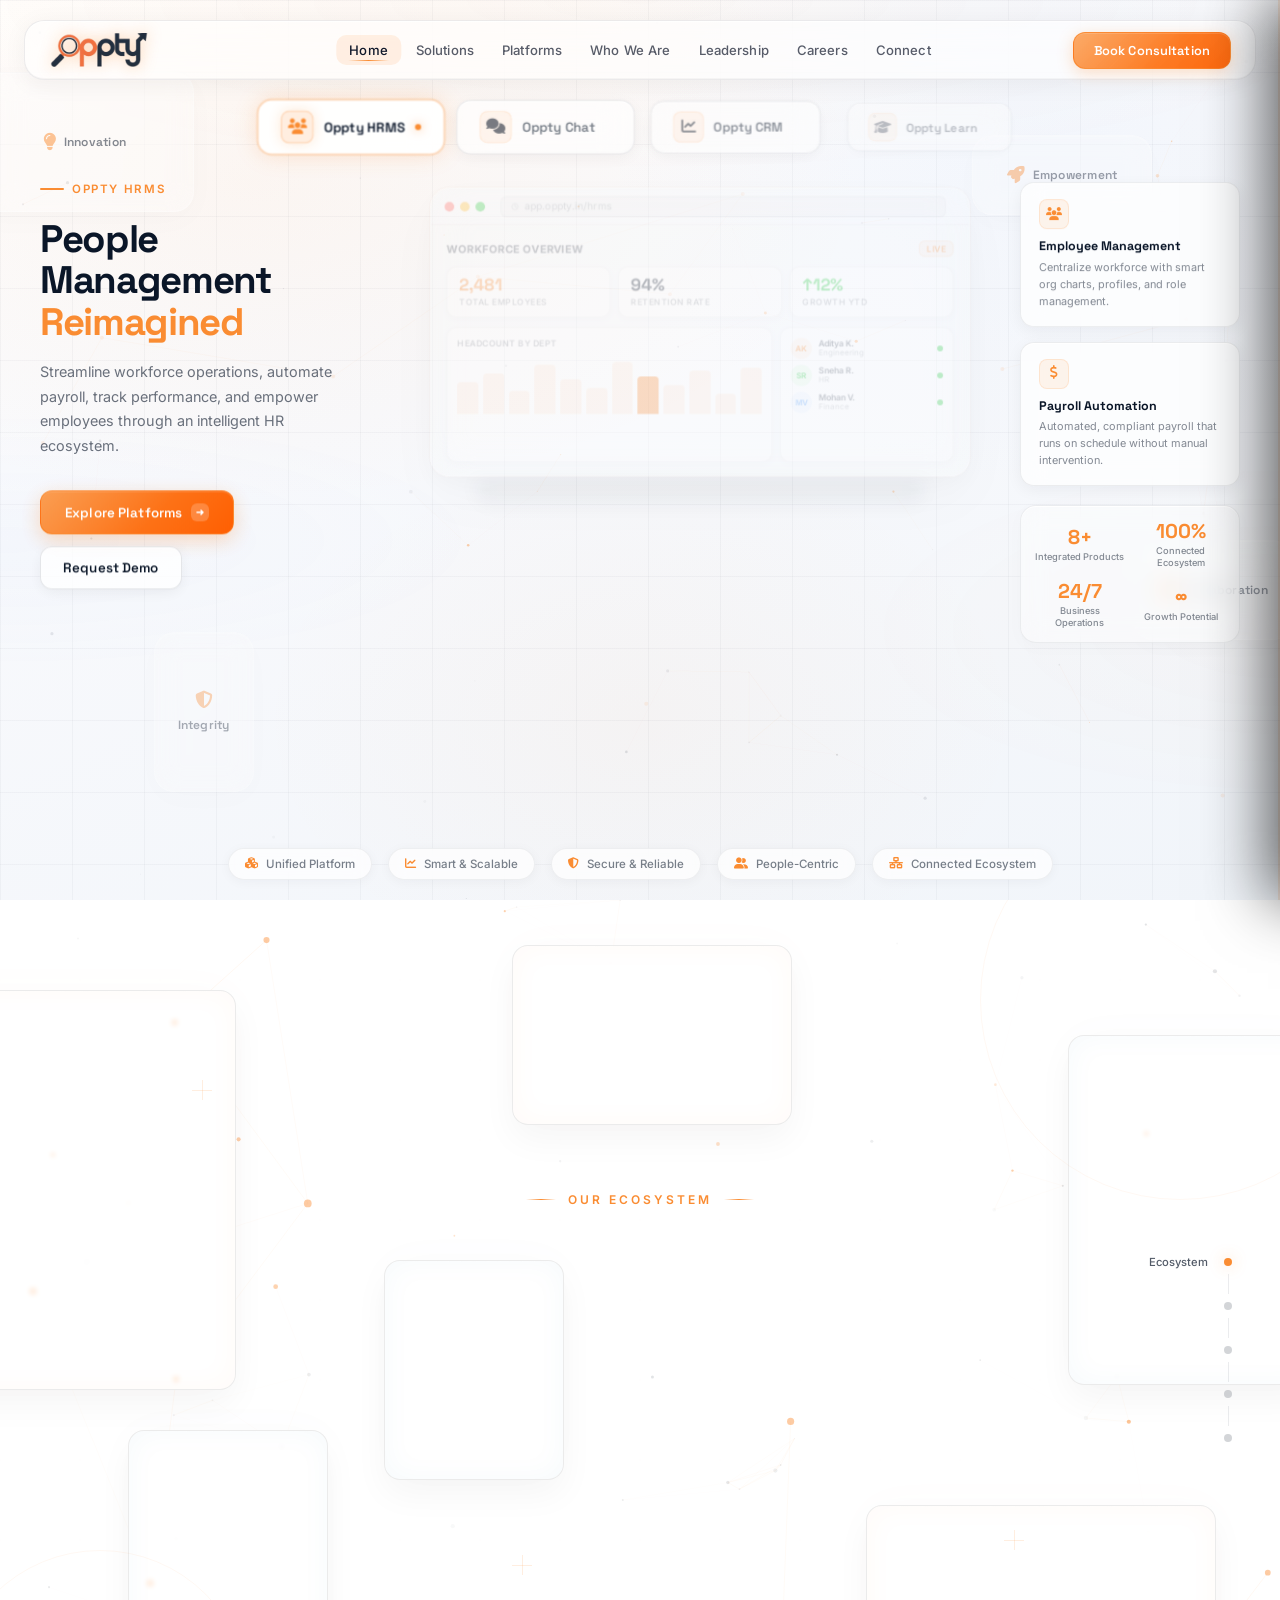
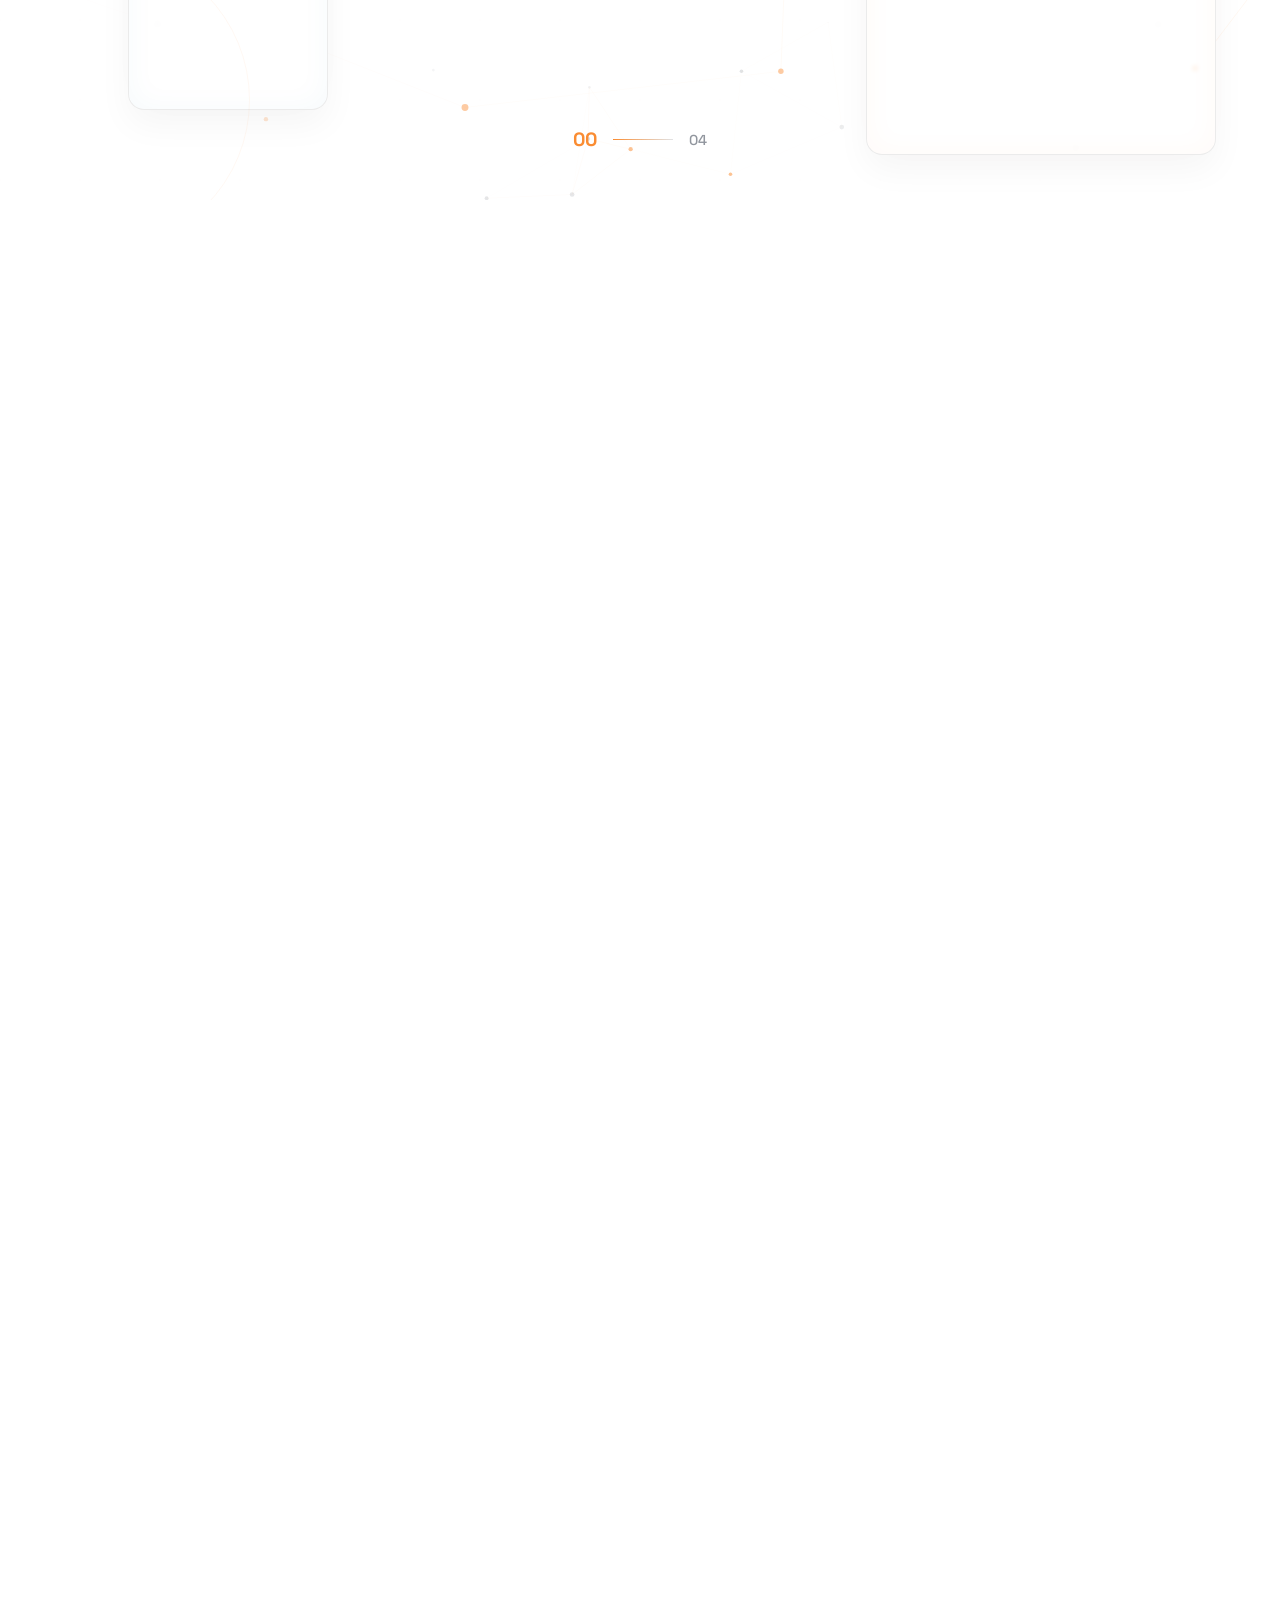
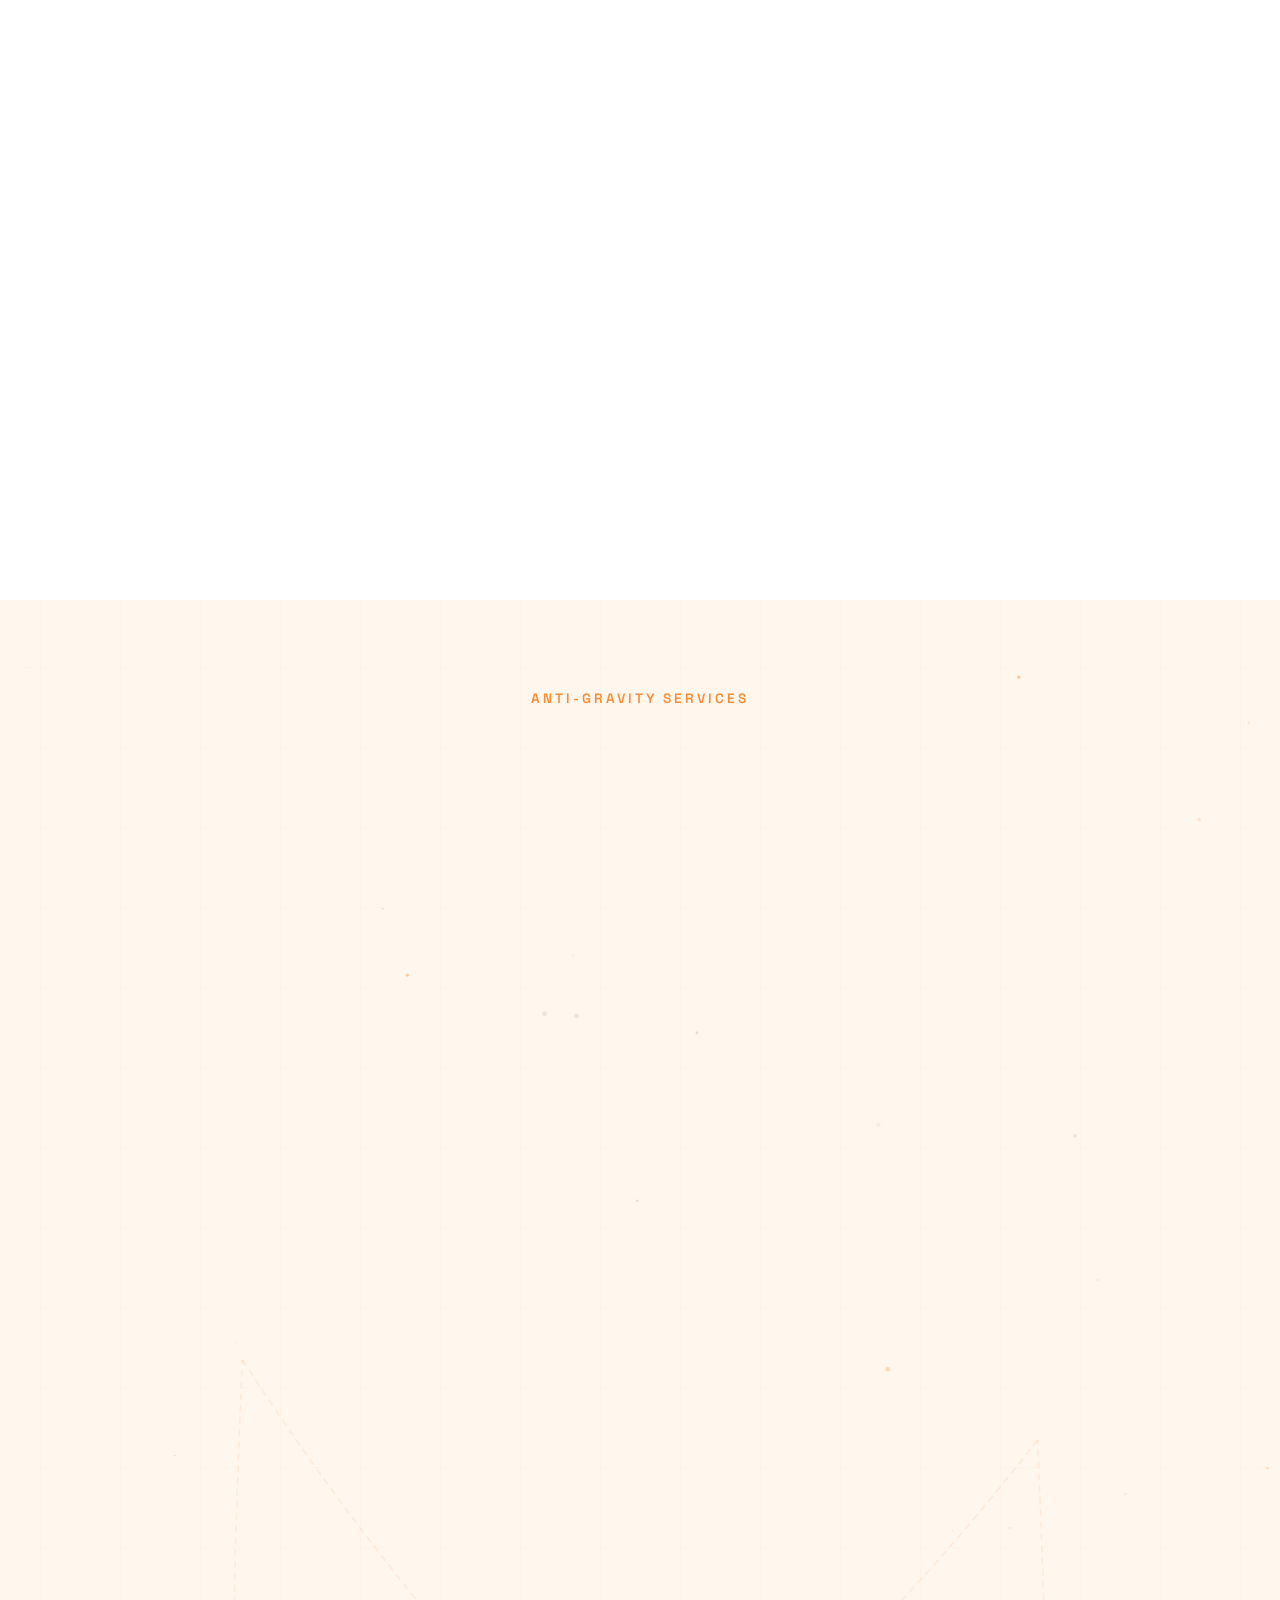
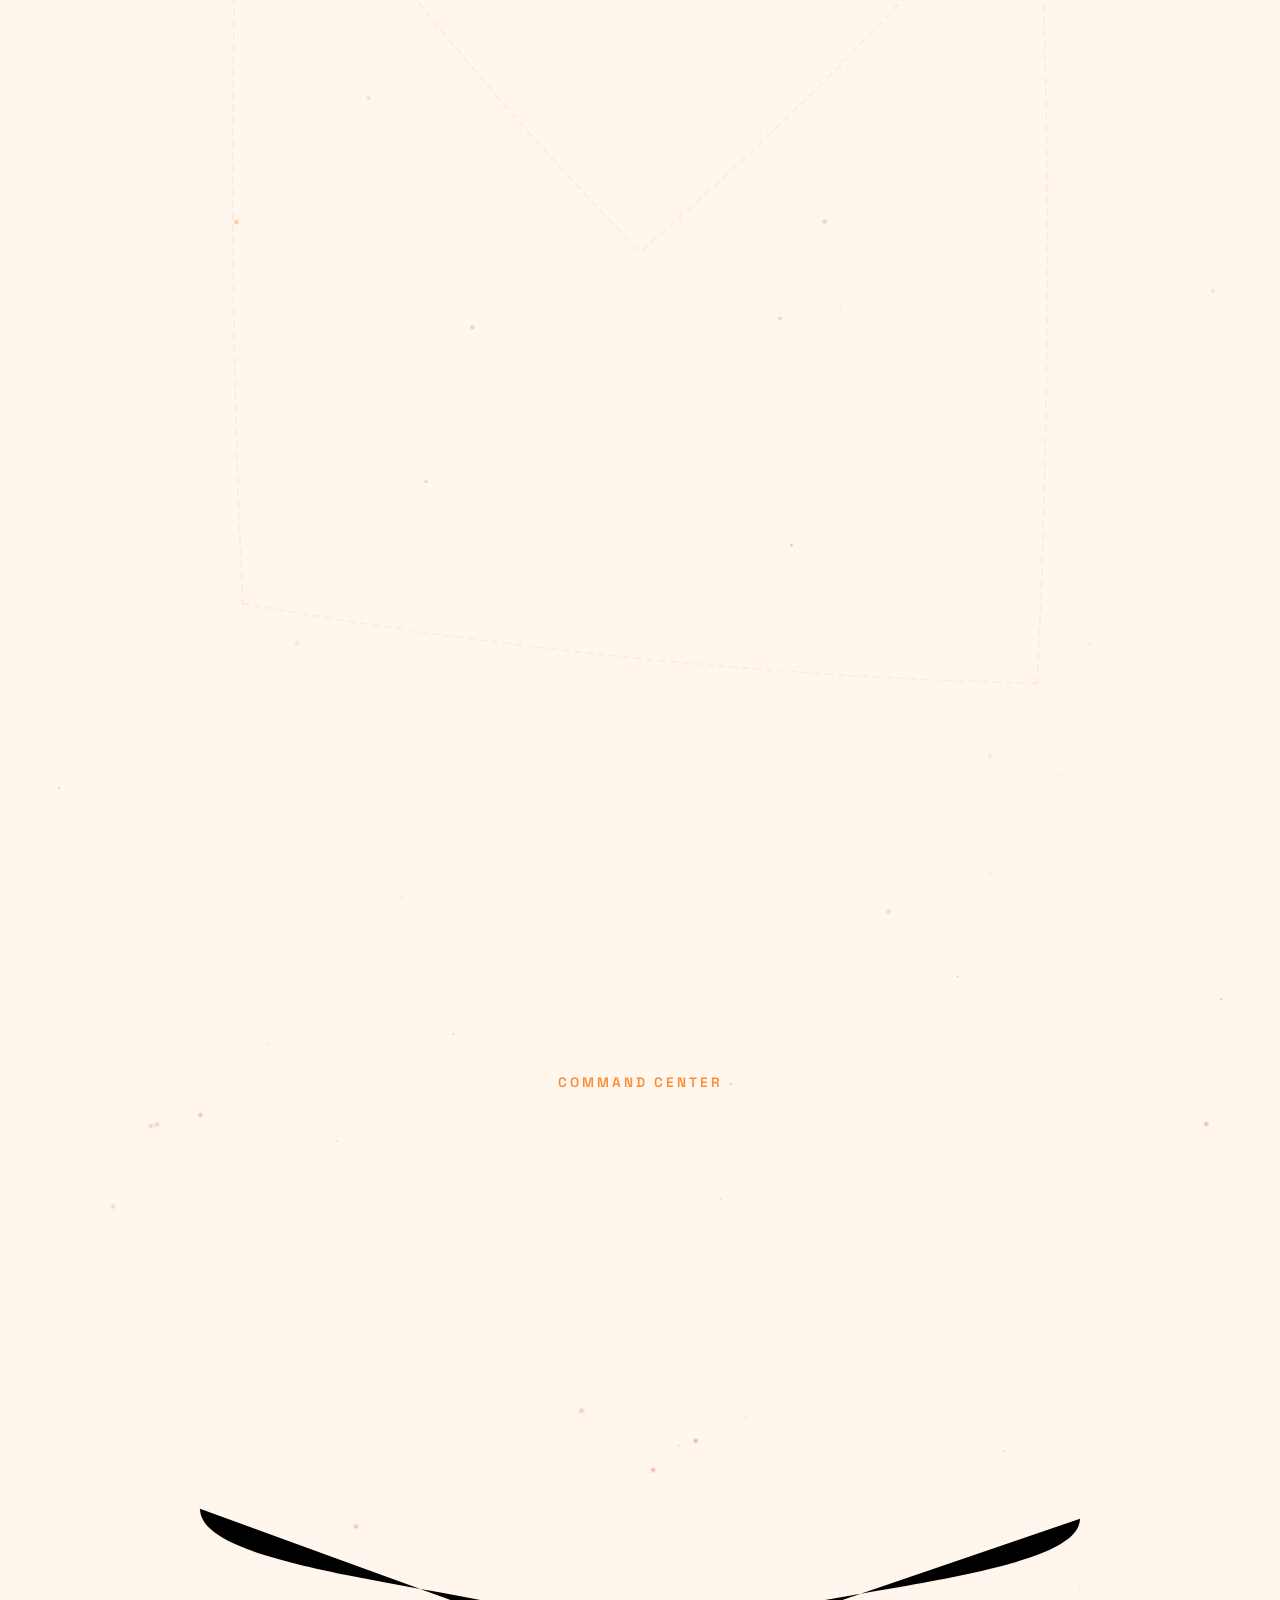
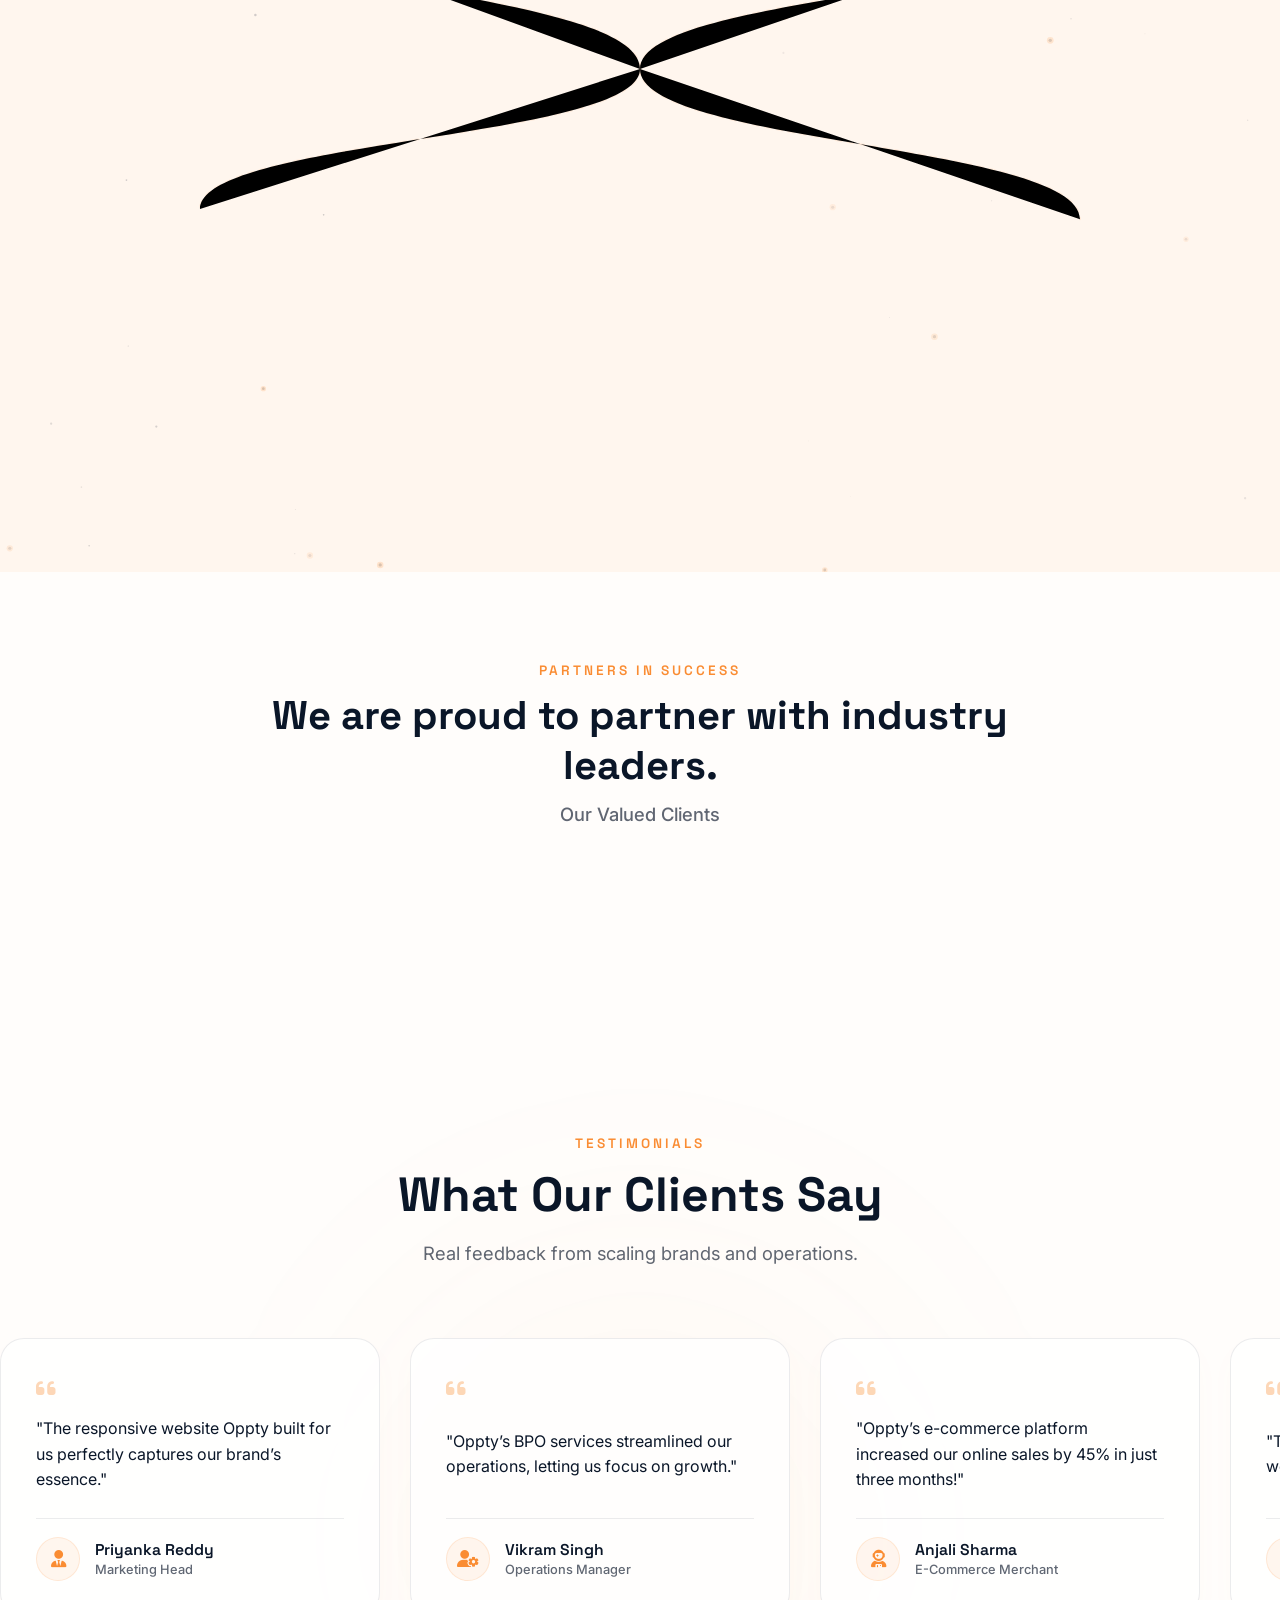
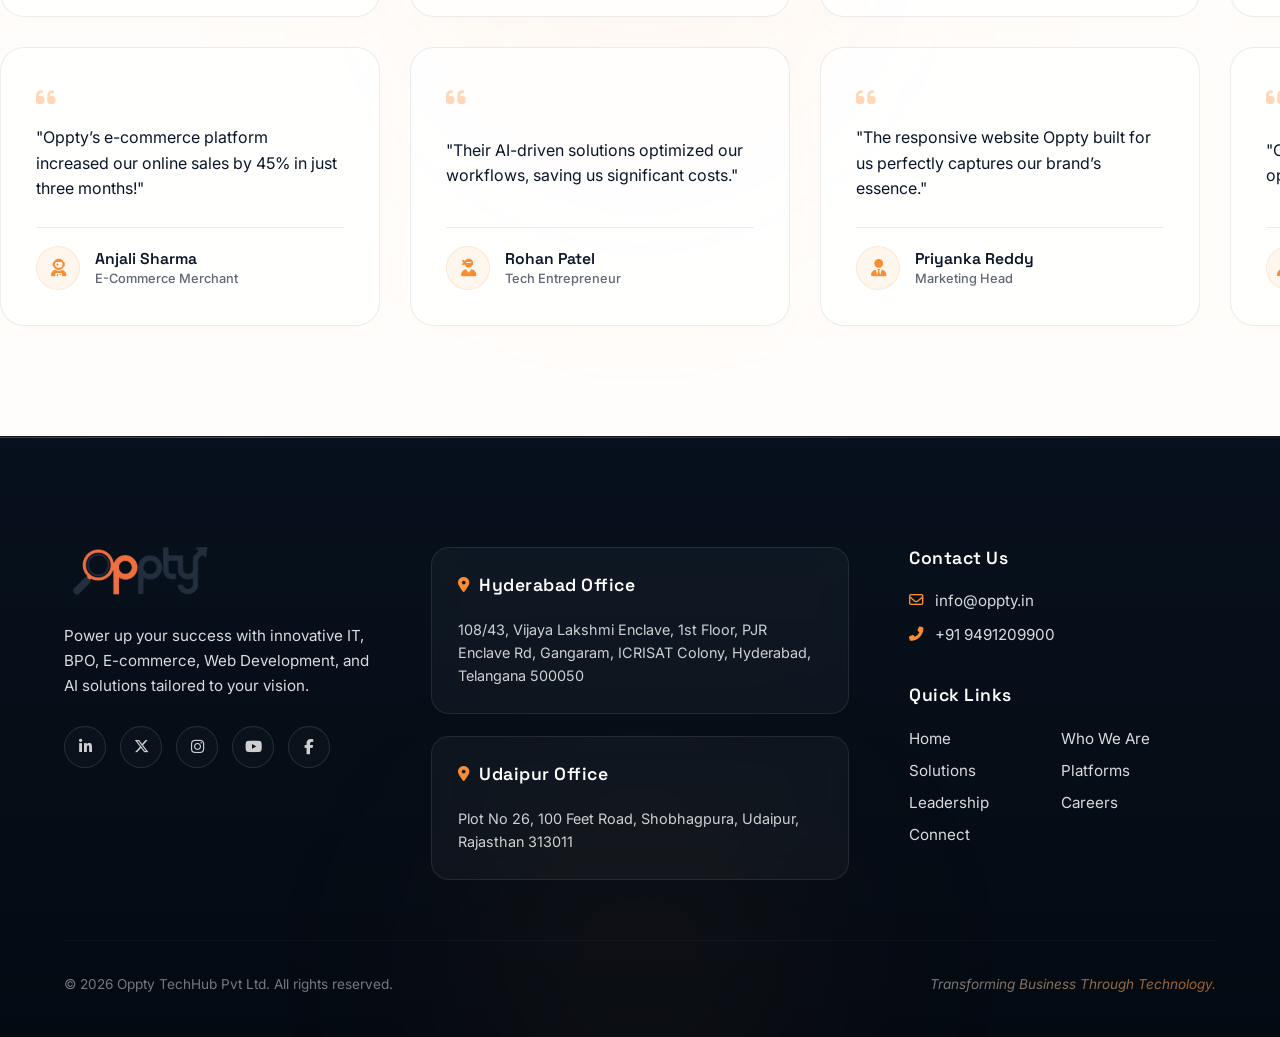
==== commit dc96e587: "feat: transform hero section into premium SaaS showcase using Oppty Branding Kit" ====
--- a/index.html
+++ b/index.html
@@ -3,7 +3,8 @@
 <head>
   <meta charset="UTF-8" />
   <meta name="viewport" content="width=device-width, initial-scale=1.0" />
-  <title>Oppty Tech Hub</title>
+  <title>Oppty SaaS Suite | One Suite. Infinite Possibilities.</title>
+  <meta name="description" content="A unified ecosystem of intelligent SaaS products designed to help organizations manage work, connect teams, automate operations, and accelerate business growth." />
   <link rel="stylesheet" href="style.css" />
   <link href="https://fonts.googleapis.com/css2?family=Inter:wght@300;400;500;600;700;900&display=swap" rel="stylesheet" />
   <link href="https://fonts.googleapis.com/css2?family=Space+Grotesk:wght@400;500;600;700&display=swap" rel="stylesheet" />
@@ -118,6 +119,31 @@
     height: 100%;
     pointer-events: none;
     opacity: 0.4;
+  }
+
+  /* Floating panel content */
+  .hero-float-panel {
+    display: flex;
+    align-items: center;
+    justify-content: center;
+    gap: 8px;
+    padding: 12px;
+    box-sizing: border-box;
+    pointer-events: none;
+  }
+  .hero-float-panel.fp3 {
+    flex-direction: column;
+  }
+  .hero-float-panel i {
+    font-size: 1.1rem;
+    color: #FA8C32;
+  }
+  .hero-float-panel span {
+    font-family: 'Space Grotesk', sans-serif;
+    font-size: 0.75rem;
+    font-weight: 600;
+    color: #0A1628;
+    letter-spacing: 0.02em;
   }
 
   /* ── Layout ── */
@@ -170,9 +196,16 @@
     background: rgba(255, 255, 255, 0.92);
     border-color: rgba(250, 140, 50, 0.35);
     box-shadow:
-      0 8px 32px rgba(250, 140, 50, 0.14),
-      0 0 0 1px rgba(250, 140, 50, 0.18),
+      0 0 24px rgba(250, 140, 50, 0.22),
+      0 0 0 1px rgba(250, 140, 50, 0.25),
       0 1px 0 rgba(255,255,255,1) inset;
+  }
+  @keyframes active-icon-pulse {
+    0% { transform: scale(1); }
+    100% { transform: scale(1.08); }
+  }
+  .product-tab.active .tab-icon {
+    animation: active-icon-pulse 1.8s infinite alternate ease-in-out;
   }
 
   .tab-icon {
@@ -198,7 +231,7 @@
   }
 
   .tab-label {
-    font-family: 'Inter', sans-serif;
+    font-family: 'Space Grotesk', sans-serif;
     font-size: 0.82rem;
     font-weight: 600;
     color: rgba(10, 22, 40, 0.55);
@@ -279,7 +312,7 @@
   }
 
   .hero-heading .accent-line {
-    display: block;
+    display: inline-block;
     color: #FA8C32;
   }
 
@@ -721,7 +754,7 @@
   }
 
   .feature-title {
-    font-family: 'Inter', sans-serif;
+    font-family: 'Space Grotesk', sans-serif;
     font-size: 0.78rem;
     font-weight: 700;
     color: #0a1628;
@@ -739,23 +772,50 @@
     transition: color 0.3s ease;
   }
 
-  /* Feature reveal animation */
-  .feature-card.reveal-enter {
-    animation: feature-reveal 0.5s cubic-bezier(0.16, 1, 0.3, 1) forwards;
-  }
-
-  .feature-card.reveal-exit {
-    animation: feature-exit 0.3s cubic-bezier(0.16, 1, 0.3, 1) forwards;
-  }
-
-  @keyframes feature-reveal {
-    from { opacity: 0; transform: translateY(12px); }
-    to   { opacity: 1; transform: translateY(0); }
-  }
-
-  @keyframes feature-exit {
-    from { opacity: 1; transform: translateY(0); }
-    to   { opacity: 0; transform: translateY(-8px); }
+  /* Heading word reveal animations */
+  .hero-heading .word {
+    display: inline-block;
+    margin-right: 0.22em;
+    opacity: 0;
+    transform: translateY(10px);
+  }
+
+  /* ── Right Side Stats Card ── */
+  .stats-card {
+    background: rgba(255, 255, 255, 0.45);
+    border: 1px solid rgba(10, 22, 40, 0.06);
+    border-radius: 16px;
+    padding: 14px;
+    backdrop-filter: blur(12px);
+    box-shadow: 0 4px 20px rgba(10, 22, 40, 0.02), 0 1px 0 rgba(255,255,255,0.9) inset;
+    display: grid;
+    grid-template-columns: 1fr 1fr;
+    gap: 12px;
+    margin-top: 6px;
+    width: 100%;
+    box-sizing: border-box;
+  }
+  .stat-item {
+    text-align: center;
+    display: flex;
+    flex-direction: column;
+    align-items: center;
+    justify-content: center;
+  }
+  .stat-val {
+    font-family: 'Space Grotesk', sans-serif;
+    font-size: 1.25rem;
+    font-weight: 700;
+    color: #FA8C32;
+    line-height: 1.1;
+  }
+  .stat-lbl {
+    font-family: 'Inter', sans-serif;
+    font-size: 0.58rem;
+    font-weight: 500;
+    color: rgba(10, 22, 40, 0.5);
+    line-height: 1.25;
+    margin-top: 3px;
   }
 
   /* ── Bottom Product Info Row (features) ── */
@@ -997,10 +1057,10 @@
       <div class="hero-grid"></div>
 
       <!-- Floating glass panels -->
-      <div class="hero-float-panel fp1"></div>
-      <div class="hero-float-panel fp2"></div>
-      <div class="hero-float-panel fp3"></div>
-      <div class="hero-float-panel fp4"></div>
+      <div class="hero-float-panel fp1"><i class="fas fa-lightbulb"></i><span>Innovation</span></div>
+      <div class="hero-float-panel fp2"><i class="fas fa-users"></i><span>Collaboration</span></div>
+      <div class="hero-float-panel fp3"><i class="fas fa-shield-alt"></i><span>Integrity</span></div>
+      <div class="hero-float-panel fp4"><i class="fas fa-rocket"></i><span>Empowerment</span></div>
 
       <!-- Particle canvas -->
       <canvas class="hero-particle-canvas" id="heroParticleCanvas"></canvas>
@@ -1048,13 +1108,13 @@
 
         <!-- Headline Column -->
         <div class="hero-headline-col" id="heroHeadlineCol">
-          <div class="hero-eyebrow" id="heroEyebrow">Enterprise Platforms</div>
+          <div class="hero-eyebrow" id="heroEyebrow">Oppty SaaS Suite</div>
           <h1 class="hero-heading" id="heroHeading">
-            Powering Businesses Through
-            <span class="accent-line">Intelligent Platforms</span>
+            One Suite.
+            <span class="accent-line">Infinite Possibilities.</span>
           </h1>
           <p class="hero-subheading" id="heroSubheading">
-            Oppty delivers enterprise solutions through HRMS, CRM, Communication, and Learning ecosystems built for modern organizations.
+            A unified ecosystem of intelligent SaaS products designed to help organizations manage work, connect teams, automate operations, and accelerate business growth.
           </p>
           <div class="hero-cta-group">
             <a href="platforms.html" class="btn-primary-hero">
@@ -1102,15 +1162,38 @@
 
         <!-- Feature Cards Column -->
         <div class="hero-features-col" id="heroFeaturesCol">
-          <div class="feature-card" id="featureCard1">
-            <div class="feature-card-icon"><i class="fas fa-users"></i></div>
-            <div class="feature-title">Employee Management</div>
-            <div class="feature-desc">Centralize your workforce with smart org charts, profiles, and role management.</div>
+          <!-- Dynamic product features -->
+          <div id="productFeaturesContainer" style="display: flex; flex-direction: column; gap: 14px; width: 100%;">
+            <div class="feature-card animate-feature" id="featureCard1">
+              <div class="feature-card-icon"><i class="fas fa-users"></i></div>
+              <div class="feature-title">Employee Management</div>
+              <div class="feature-desc">Centralize your workforce with smart org charts, profiles, and role management.</div>
+            </div>
+            <div class="feature-card animate-feature" id="featureCard2">
+              <div class="feature-card-icon"><i class="fas fa-dollar-sign"></i></div>
+              <div class="feature-title">Payroll Automation</div>
+              <div class="feature-desc">Automated, compliant payroll that runs on schedule without manual intervention.</div>
+            </div>
           </div>
-          <div class="feature-card" id="featureCard2">
-            <div class="feature-card-icon"><i class="fas fa-dollar-sign"></i></div>
-            <div class="feature-title">Payroll Automation</div>
-            <div class="feature-desc">Automated, compliant payroll that runs on schedule without manual intervention.</div>
+
+          <!-- Static right side stats -->
+          <div class="stats-card">
+            <div class="stat-item">
+              <div class="stat-val">8+</div>
+              <div class="stat-lbl">Integrated Products</div>
+            </div>
+            <div class="stat-item">
+              <div class="stat-val">100%</div>
+              <div class="stat-lbl">Connected Ecosystem</div>
+            </div>
+            <div class="stat-item">
+              <div class="stat-val">24/7</div>
+              <div class="stat-lbl">Business Operations</div>
+            </div>
+            <div class="stat-item">
+              <div class="stat-val">∞</div>
+              <div class="stat-lbl">Growth Potential</div>
+            </div>
           </div>
         </div>
 
@@ -1118,21 +1201,25 @@
 
       <!-- Bottom Strip -->
       <div class="hero-bottom-strip" id="heroBottomStrip">
-        <div class="bottom-feature-pill" id="pill1">
-          <i class="fas fa-users"></i>
-          <span id="pill1Text">Employee Management</span>
-        </div>
-        <div class="bottom-feature-pill" id="pill2">
-          <i class="fas fa-dollar-sign"></i>
-          <span id="pill2Text">Payroll Automation</span>
+        <div class="bottom-feature-pill">
+          <i class="fas fa-cubes"></i>
+          <span>Unified Platform</span>
+        </div>
+        <div class="bottom-feature-pill">
+          <i class="fas fa-chart-line"></i>
+          <span>Smart & Scalable</span>
         </div>
         <div class="bottom-feature-pill">
           <i class="fas fa-shield-alt"></i>
-          <span>Enterprise Security</span>
+          <span>Secure & Reliable</span>
         </div>
         <div class="bottom-feature-pill">
-          <i class="fas fa-plug"></i>
-          <span>API Integrations</span>
+          <i class="fas fa-user-friends"></i>
+          <span>People-Centric</span>
+        </div>
+        <div class="bottom-feature-pill">
+          <i class="fas fa-network-wired"></i>
+          <span>Connected Ecosystem</span>
         </div>
       </div>
 
@@ -2054,8 +2141,8 @@
         this.x = Math.random() * canvas.width;
         this.y = Math.random() * canvas.height;
         this.size = Math.random() * 1.5 + 0.4;
-        this.vx = (Math.random() - 0.5) * 0.25;
-        this.vy = (Math.random() - 0.5) * 0.25;
+        this.vx = (Math.random() - 0.5) * 0.12;
+        this.vy = (Math.random() - 0.5) * 0.12;
         this.alpha = Math.random() * 0.25 + 0.05;
         this.orange = Math.random() > 0.68;
       }
@@ -2181,54 +2268,64 @@
     const PRODUCTS = {
       hrms: {
         url: 'app.oppty.in/hrms',
-        eyebrow: 'Human Resources',
-        heading: 'Powering Businesses Through<br><span class="accent-line">Intelligent Platforms</span>',
-        subheading: 'Oppty HRMS unifies your entire employee lifecycle — from hiring and onboarding to payroll and performance — in one seamless enterprise platform.',
+        eyebrow: 'Oppty HRMS',
+        heading: [
+          { text: "People" },
+          { text: "Management" },
+          { text: "Reimagined", accent: true, breakBefore: true }
+        ],
+        subheading: 'Streamline workforce operations, automate payroll, track performance, and empower employees through an intelligent HR ecosystem.',
         features: [
           { icon: 'fas fa-users', title: 'Employee Management', desc: 'Centralize workforce with smart org charts, profiles, and role management.' },
           { icon: 'fas fa-dollar-sign', title: 'Payroll Automation', desc: 'Automated, compliant payroll that runs on schedule without manual intervention.' }
         ],
-        pills: ['Employee Management', 'Payroll Automation'],
-        pillIcons: ['fas fa-users', 'fas fa-dollar-sign'],
         slides: ['hrms-1', 'hrms-2', 'hrms-3', 'hrms-4']
       },
       chat: {
         url: 'app.oppty.in/chat',
-        eyebrow: 'Team Communication',
-        heading: 'Real-Time Collaboration<br><span class="accent-line">For Modern Teams</span>',
-        subheading: 'Oppty Chat brings your entire organization together with real-time messaging, file sharing, and smart team spaces built for enterprise scale.',
+        eyebrow: 'Oppty Chat',
+        heading: [
+          { text: "Communication" },
+          { text: "Without", accent: true, breakBefore: true },
+          { text: "Boundaries", accent: true }
+        ],
+        subheading: 'Enable real-time collaboration, instant messaging, team discussions, and connected communication across your organization.',
         features: [
-          { icon: 'fas fa-comments', title: 'Real-Time Messaging', desc: 'Instant, encrypted messaging across teams, departments, and external clients.' },
+          { icon: 'fas fa-comments', title: 'Instant Messaging', desc: 'Instant, encrypted messaging across teams, departments, and external clients.' },
           { icon: 'fas fa-users-cog', title: 'Team Collaboration', desc: 'Shared workspaces, channels, and smart notification management for every team.' }
         ],
-        pills: ['Real-Time Messaging', 'Team Collaboration'],
-        pillIcons: ['fas fa-comments', 'fas fa-users-cog'],
         slides: ['chat-1', 'chat-2', 'chat-3', 'chat-4']
       },
       crm: {
         url: 'app.oppty.in/crm',
-        eyebrow: 'Customer Relationship',
-        heading: 'Turn Every Lead Into<br><span class="accent-line">Loyal Revenue</span>',
-        subheading: 'Oppty CRM gives your sales team complete visibility into every deal, customer, and opportunity — with AI-powered insights that close more business.',
+        eyebrow: 'Oppty CRM',
+        heading: [
+          { text: "Build" },
+          { text: "Stronger" },
+          { text: "Customer", accent: true, breakBefore: true },
+          { text: "Relationships", accent: true }
+        ],
+        subheading: 'Manage leads, nurture customer relationships, track sales pipelines, and unlock business growth through actionable insights.',
         features: [
-          { icon: 'fas fa-funnel-dollar', title: 'Lead Tracking', desc: 'Visual pipeline management that shows every deal status at a glance.' },
+          { icon: 'fas fa-funnel-dollar', title: 'Lead Management', desc: 'Visual pipeline management that shows every deal status at a glance.' },
           { icon: 'fas fa-chart-line', title: 'Customer Insights', desc: 'Deep behavioral analytics to understand and anticipate customer needs.' }
         ],
-        pills: ['Lead Tracking', 'Customer Insights'],
-        pillIcons: ['fas fa-funnel-dollar', 'fas fa-chart-line'],
         slides: ['crm-1', 'crm-2', 'crm-3', 'crm-4']
       },
       learn: {
         url: 'app.oppty.in/learn',
-        eyebrow: 'Learning & Development',
-        heading: 'Build Skills That<br><span class="accent-line">Drive Careers Forward</span>',
-        subheading: 'Oppty Learn is a next-generation learning platform that equips teams and individuals with industry-relevant skills and career-ready expertise.',
+        eyebrow: 'Oppty Learn',
+        heading: [
+          { text: "Learn" },
+          { text: "Today." },
+          { text: "Lead", accent: true, breakBefore: true },
+          { text: "Tomorrow.", accent: true }
+        ],
+        subheading: 'Empower students, professionals, and organizations with modern learning experiences, industry-ready skills, and career growth opportunities.',
         features: [
-          { icon: 'fas fa-laptop-code', title: 'Interactive Learning', desc: 'Hands-on courses, live projects, and mentored paths for real-world readiness.' },
-          { icon: 'fas fa-graduation-cap', title: 'Career Development', desc: 'Personalized learning journeys aligned to industry certifications and job roles.' }
+          { icon: 'fas fa-laptop-code', title: 'Skill Development', desc: 'Hands-on courses, live projects, and mentored paths for real-world readiness.' },
+          { icon: 'fas fa-graduation-cap', title: 'Learning Management', desc: 'Personalized learning journeys aligned to industry certifications and job roles.' }
         ],
-        pills: ['Interactive Learning', 'Career Development'],
-        pillIcons: ['fas fa-laptop-code', 'fas fa-graduation-cap'],
         slides: ['learn-1', 'learn-2', 'learn-3', 'learn-4']
       }
     };
@@ -2628,7 +2725,7 @@
     const eyebrowText = document.getElementById('heroEyebrow');
     const headingText = document.getElementById('heroHeading');
     const subheadingText = document.getElementById('heroSubheading');
-    const featuresCol = document.getElementById('heroFeaturesCol');
+    const featuresContainer = document.getElementById('productFeaturesContainer');
 
     let activeProduct = 'hrms';
     let currentSlideIndex = 0;
@@ -2636,9 +2733,12 @@
     let isPaused = false;
 
     function loadProduct(key) {
-      activeProduct = key;
+      if (activeProduct === key && document.querySelectorAll('.hero-heading .word').length > 0) return;
+      
       const data = PRODUCTS[key];
       if (!data) return;
+
+      activeProduct = key;
 
       tabs.forEach(tab => {
         if (tab.dataset.product === key) {
@@ -2648,47 +2748,82 @@
         }
       });
 
-      urlText.textContent = data.url;
-      eyebrowText.textContent = data.eyebrow;
-      headingText.innerHTML = data.heading;
-      subheadingText.textContent = data.subheading;
-
-      featuresCol.innerHTML = '';
-      data.features.forEach((feat, idx) => {
-        const card = document.createElement('div');
-        card.className = 'feature-card reveal-enter';
-        card.style.animationDelay = `${idx * 0.1}s`;
-        card.id = `featureCard${idx + 1}`;
-        card.innerHTML = `
-          <div class="feature-card-icon"><i class="${feat.icon}"></i></div>
-          <div class="feature-title">${feat.title}</div>
-          <div class="feature-desc">${feat.desc}</div>
-        `;
-        featuresCol.appendChild(card);
+      const oldWords = headingText.querySelectorAll('.word');
+      const oldFeatures = featuresContainer.querySelectorAll('.feature-card');
+      
+      const transitionTl = gsap.timeline({
+        onComplete: () => {
+          urlText.textContent = data.url;
+          eyebrowText.textContent = data.eyebrow;
+          
+          let headingHTML = '';
+          data.heading.forEach(w => {
+            if (w.breakBefore) headingHTML += '<br>';
+            headingHTML += `<span class="word ${w.accent ? 'accent-line' : ''}">${w.text}</span> `;
+          });
+          headingText.innerHTML = headingHTML;
+          subheadingText.textContent = data.subheading;
+
+          featuresContainer.innerHTML = '';
+          data.features.forEach((feat, idx) => {
+            const card = document.createElement('div');
+            card.className = 'feature-card';
+            card.id = `featureCard${idx + 1}`;
+            card.innerHTML = `
+              <div class="feature-card-icon"><i class="${feat.icon}"></i></div>
+              <div class="feature-title">${feat.title}</div>
+              <div class="feature-desc">${feat.desc}</div>
+            `;
+            featuresContainer.appendChild(card);
+          });
+
+          track.innerHTML = '';
+          data.slides.forEach(slideKey => {
+            const slide = document.createElement('div');
+            slide.className = 'carousel-slide';
+            slide.innerHTML = SLIDE_TEMPLATES[slideKey] || '';
+            track.appendChild(slide);
+          });
+
+          currentSlideIndex = 0;
+          updateCarouselPosition(true);
+
+          const newWords = headingText.querySelectorAll('.word');
+          const newFeatures = featuresContainer.querySelectorAll('.feature-card');
+
+          const revealTl = gsap.timeline();
+          revealTl.fromTo(eyebrowText, 
+            { opacity: 0, y: -10 }, 
+            { opacity: 1, y: 0, duration: 0.4, ease: 'power2.out' }
+          );
+          revealTl.fromTo(newWords, 
+            { opacity: 0, y: 12 }, 
+            { opacity: 1, y: 0, duration: 0.4, stagger: 0.05, ease: 'power2.out' },
+            '-=0.35'
+          );
+          revealTl.fromTo(subheadingText, 
+            { opacity: 0, y: 10 }, 
+            { opacity: 1, y: 0, duration: 0.5, ease: 'power2.out' },
+            '-=0.3'
+          );
+          revealTl.fromTo(newFeatures, 
+            { opacity: 0, y: 15 }, 
+            { opacity: 1, y: 0, duration: 0.5, stagger: 0.1, ease: 'power3.out' },
+            '-=0.45'
+          );
+        }
       });
 
-      const pill1Text = document.getElementById('pill1Text');
-      const pill2Text = document.getElementById('pill2Text');
-      const pill1Icon = document.getElementById('pill1')?.querySelector('i');
-      const pill2Icon = document.getElementById('pill2')?.querySelector('i');
-
-      if (pill1Text && pill2Text) {
-        pill1Text.textContent = data.pills[0];
-        pill2Text.textContent = data.pills[1];
-        if (pill1Icon) pill1Icon.className = data.pillIcons[0];
-        if (pill2Icon) pill2Icon.className = data.pillIcons[1];
+      if (oldWords.length > 0) {
+        transitionTl.to(oldWords, { opacity: 0, y: -12, duration: 0.22, stagger: 0.02, ease: 'power2.in' });
+        transitionTl.to([eyebrowText, subheadingText], { opacity: 0, y: -10, duration: 0.22, ease: 'power2.in' }, '-=0.18');
+        transitionTl.to(oldFeatures, { opacity: 0, y: -15, duration: 0.22, stagger: 0.05, ease: 'power2.in' }, '-=0.22');
+      } else {
+        gsap.set([eyebrowText, headingText, subheadingText], { opacity: 0 });
+        // Initial build trigger immediately
+        transitionTl.play();
       }
 
-      track.innerHTML = '';
-      data.slides.forEach(slideKey => {
-        const slide = document.createElement('div');
-        slide.className = 'carousel-slide';
-        slide.innerHTML = SLIDE_TEMPLATES[slideKey] || '';
-        track.appendChild(slide);
-      });
-
-      currentSlideIndex = 0;
-      updateCarouselPosition(true);
       startSlideTimer();
     }
 
